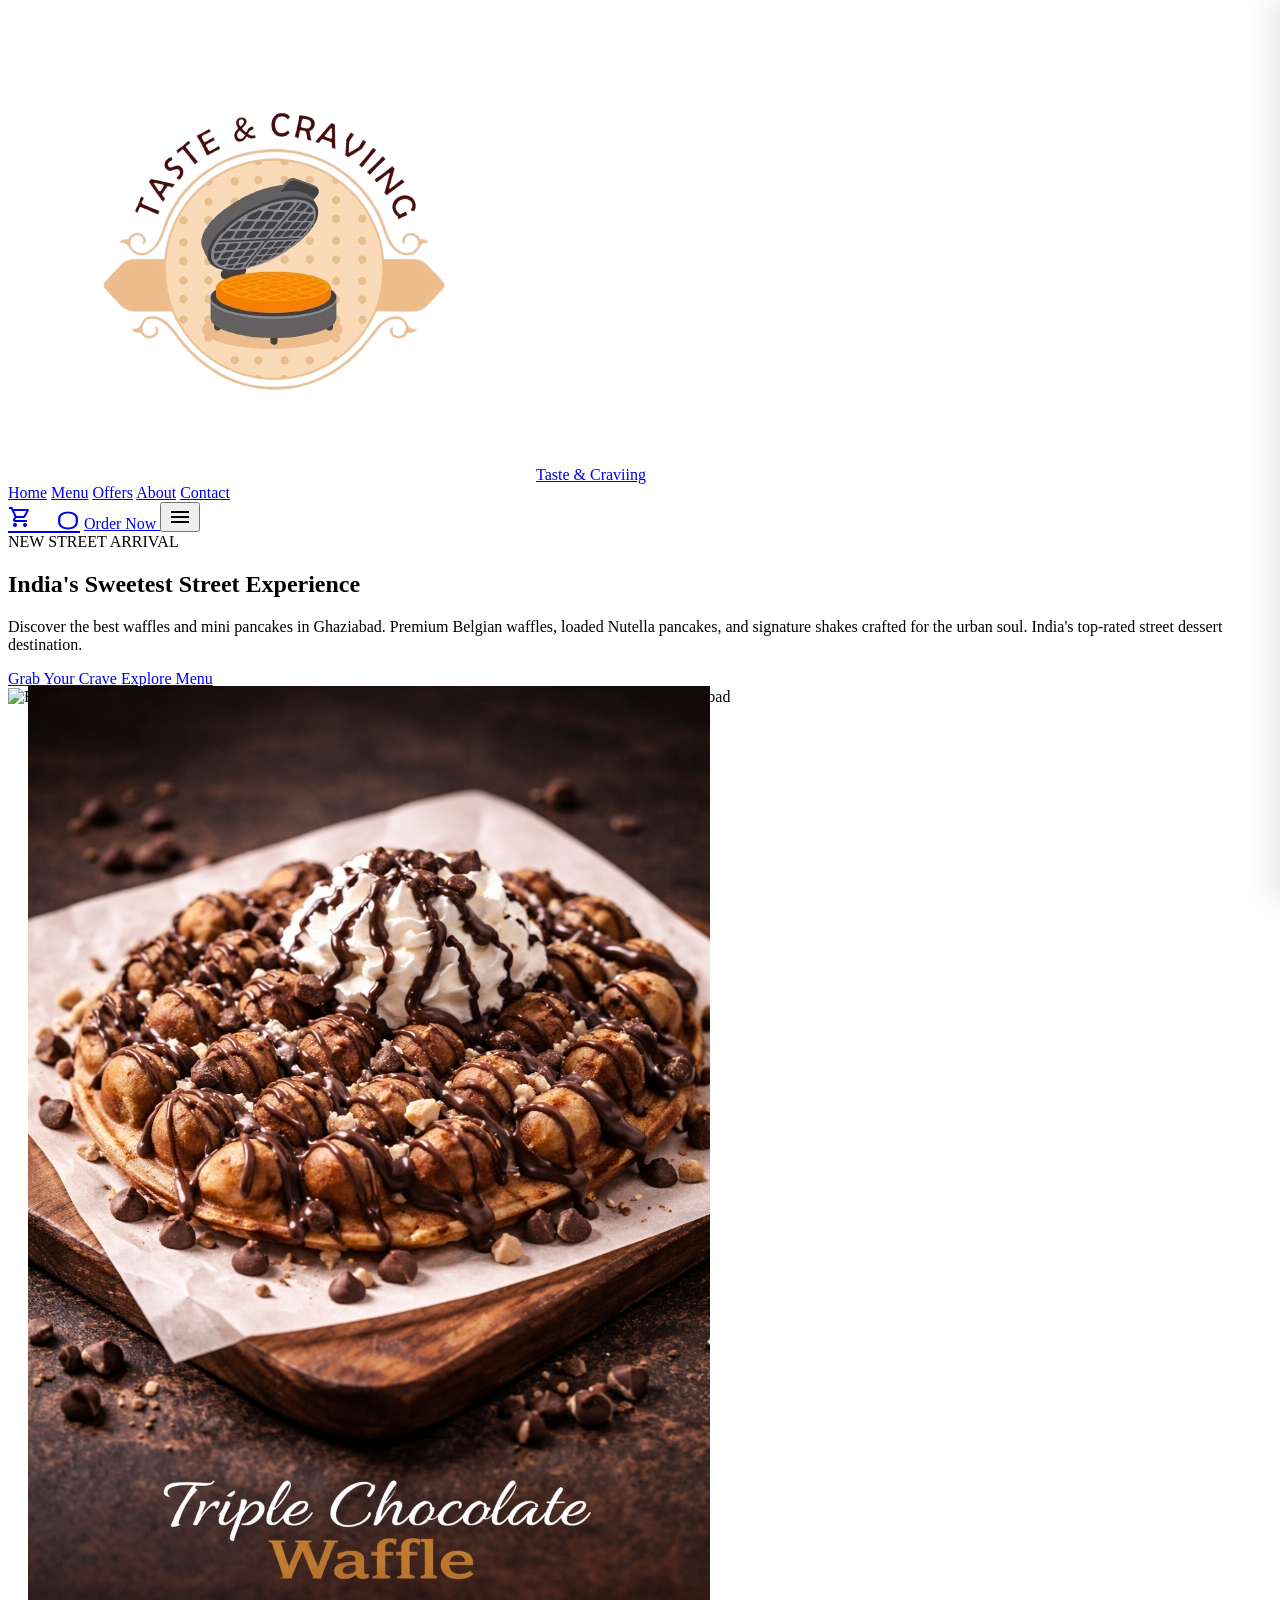
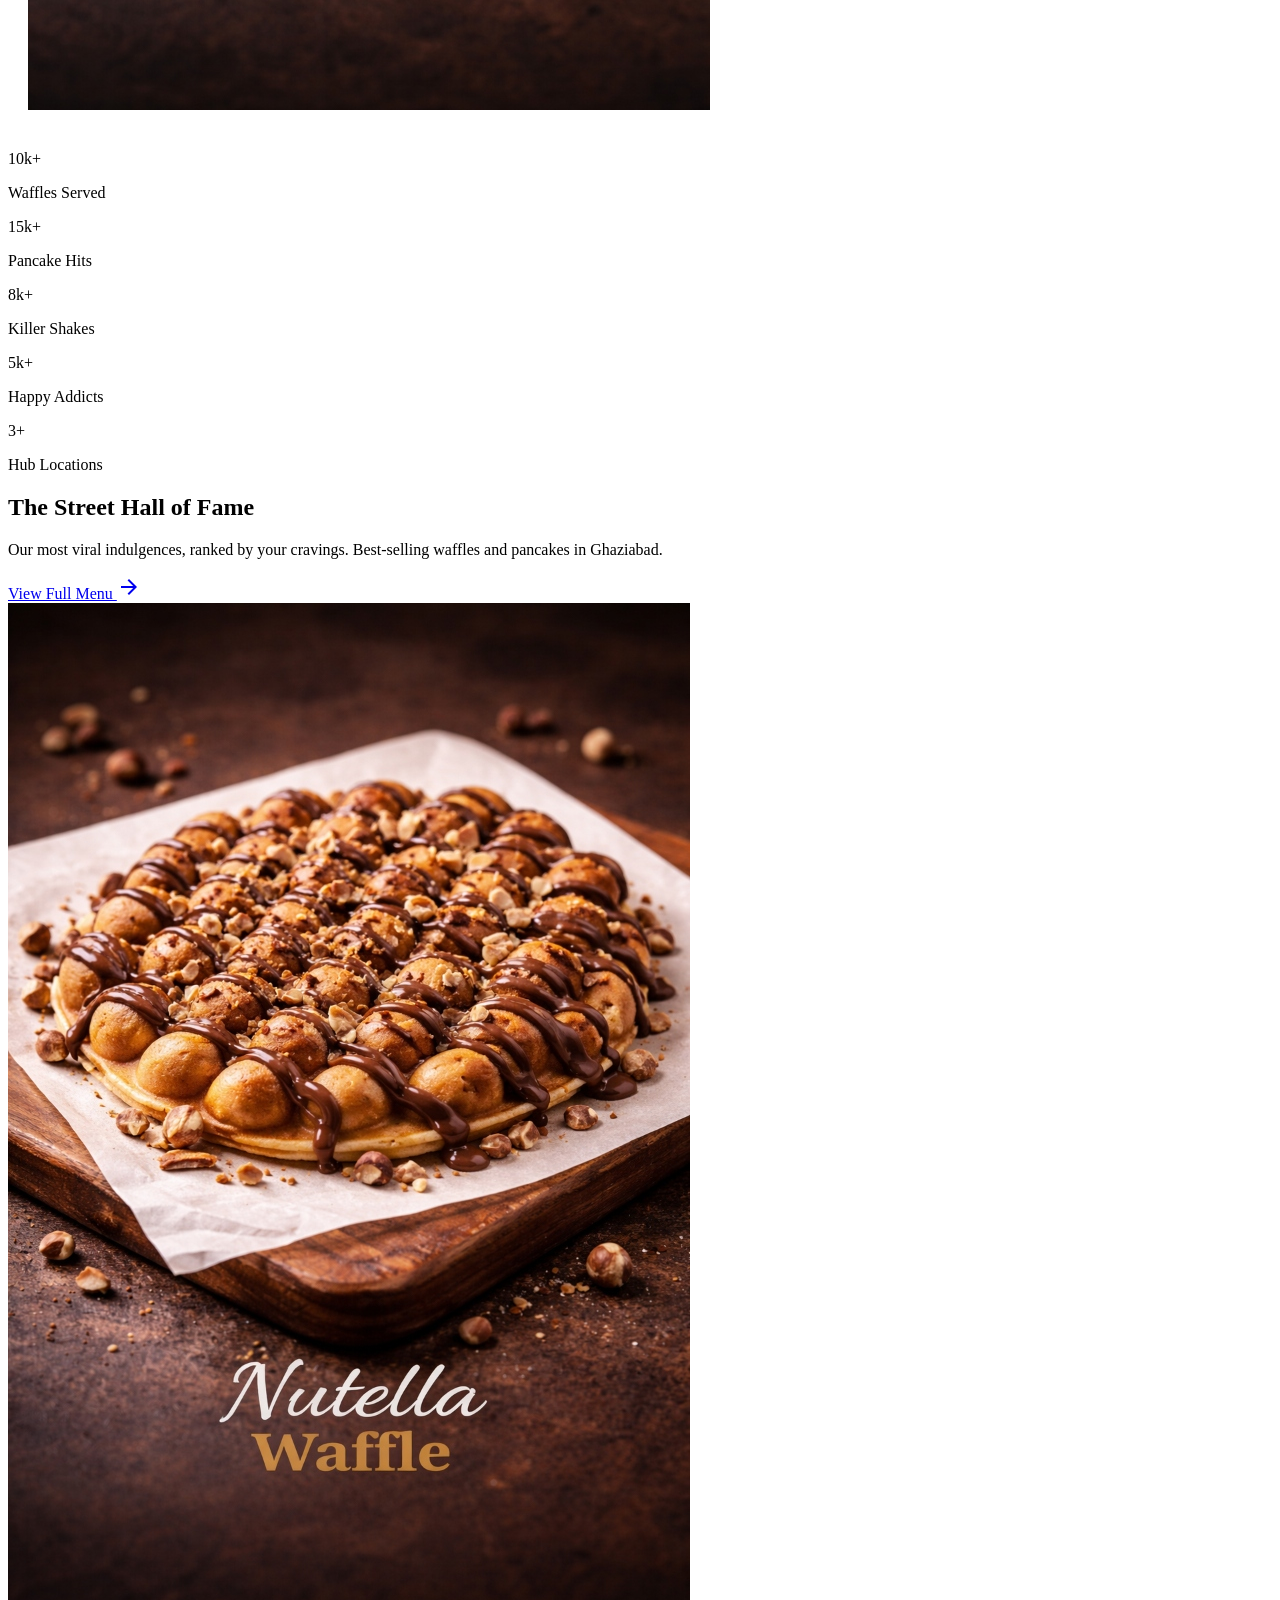
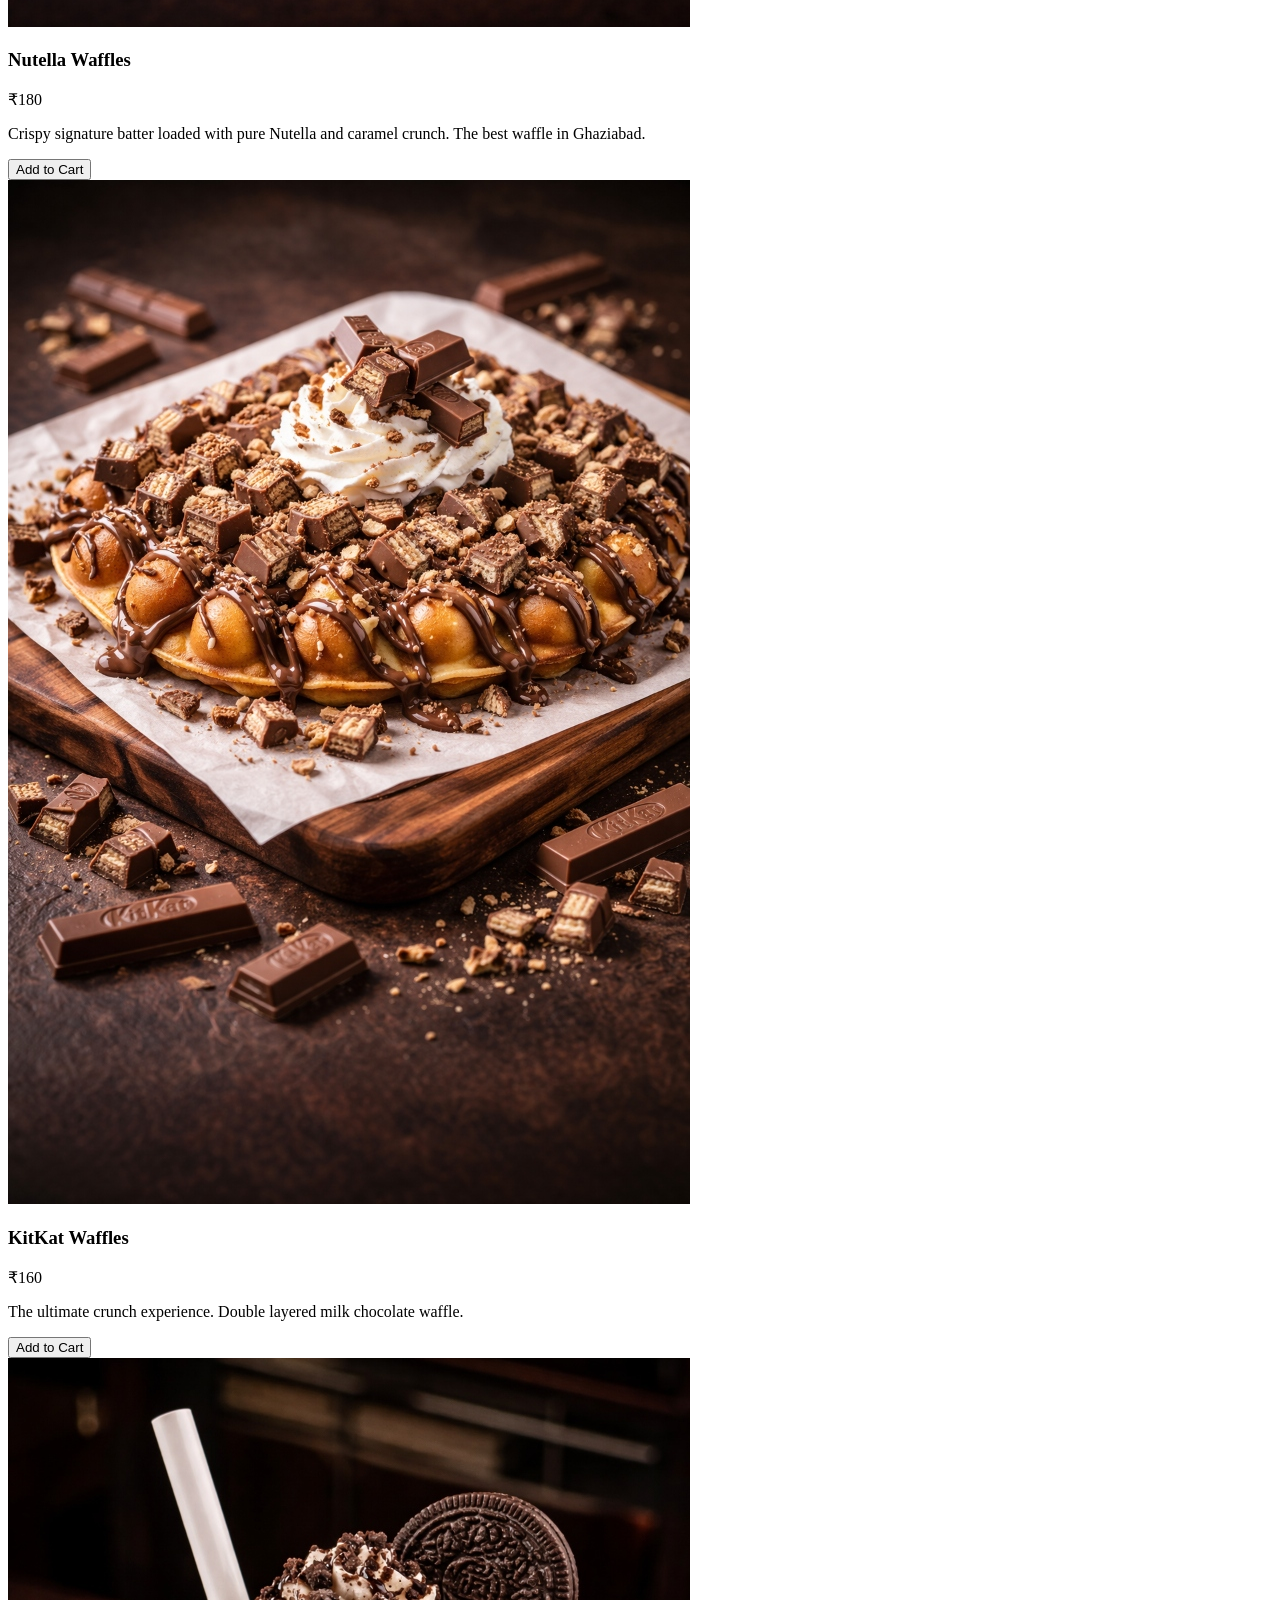
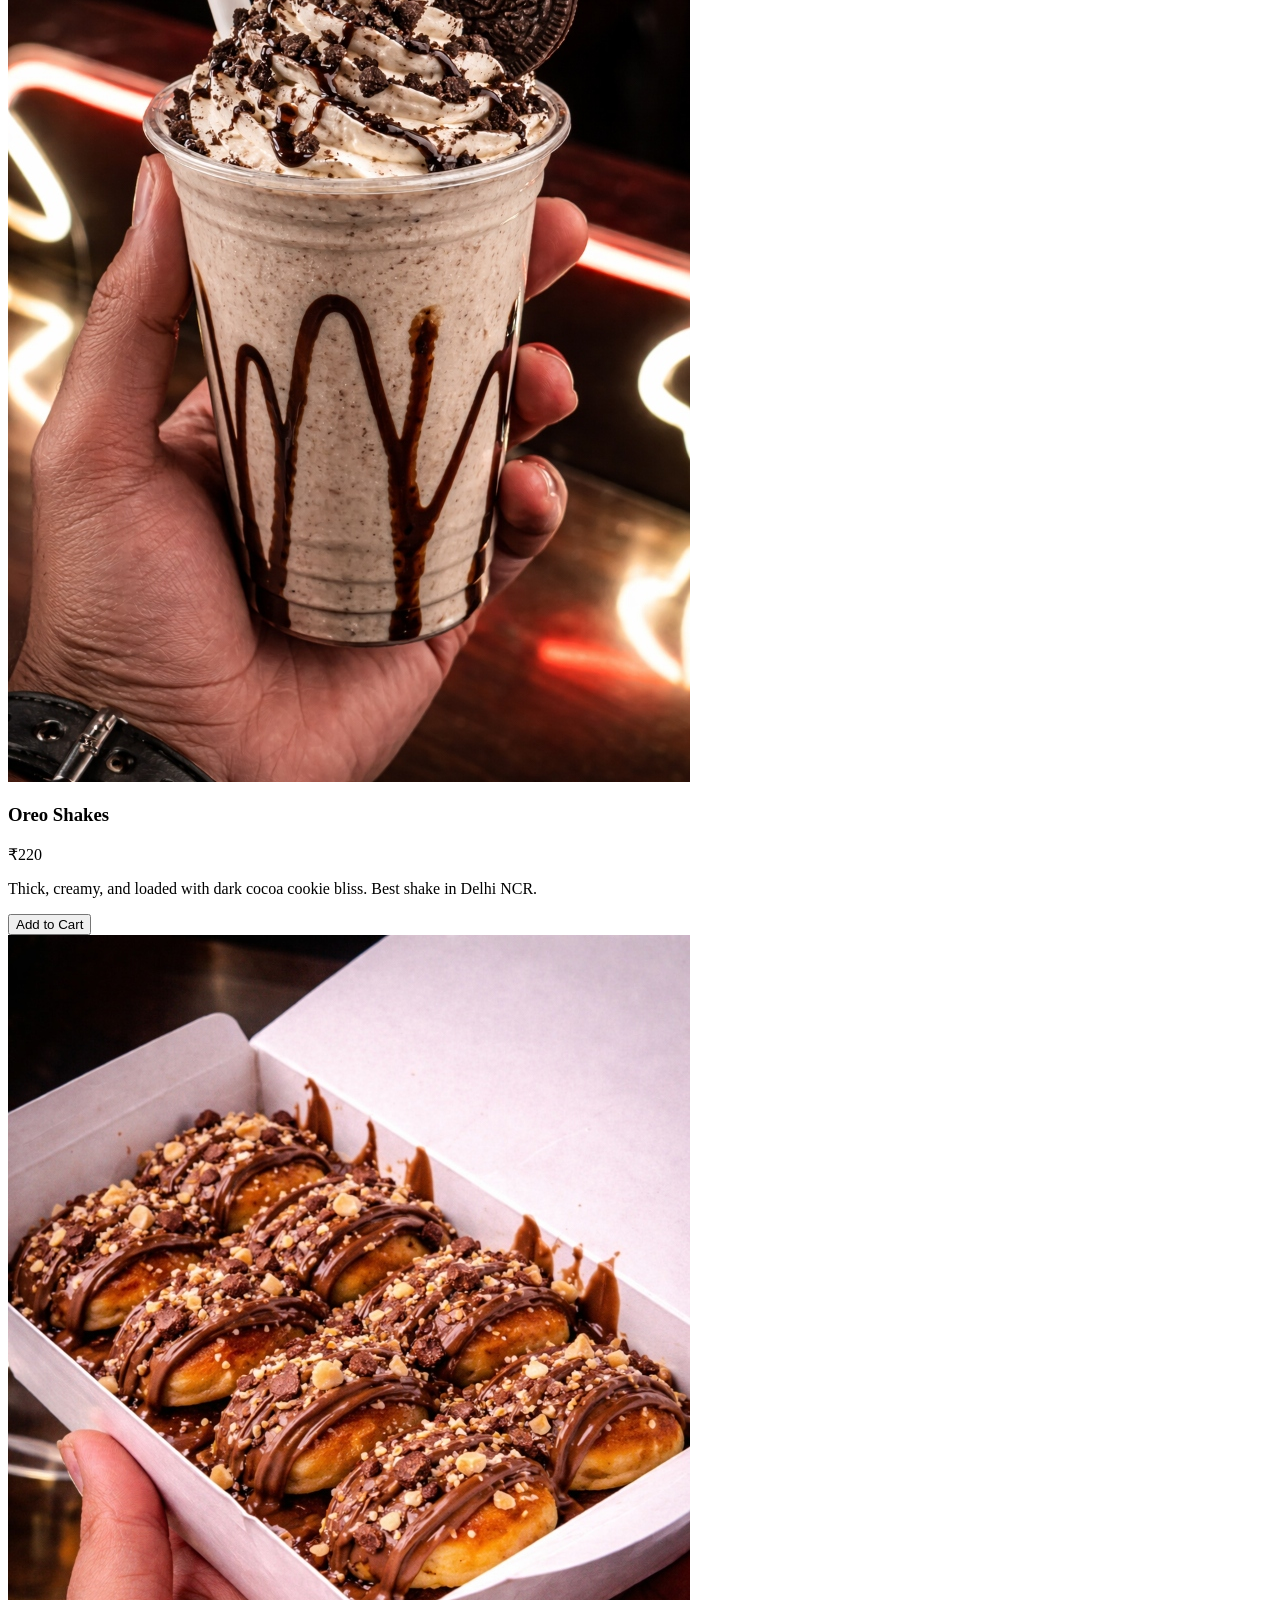
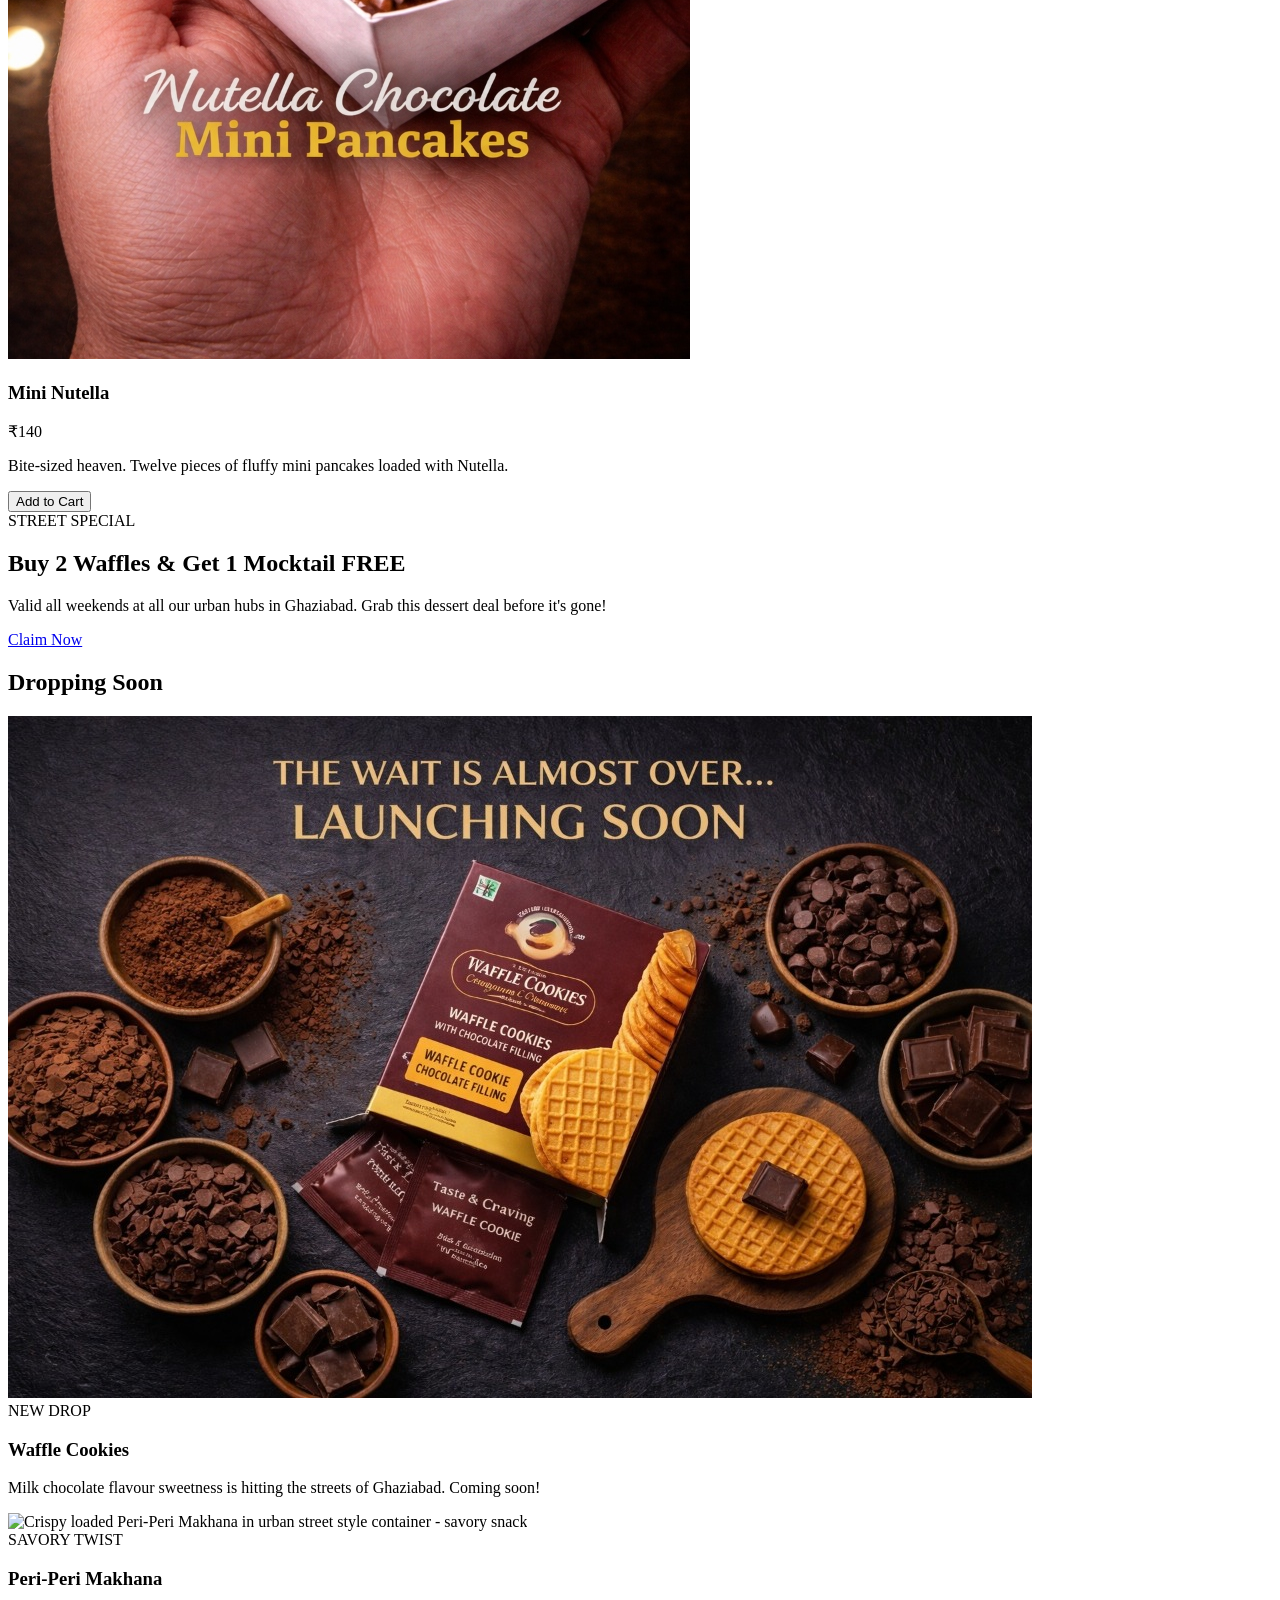
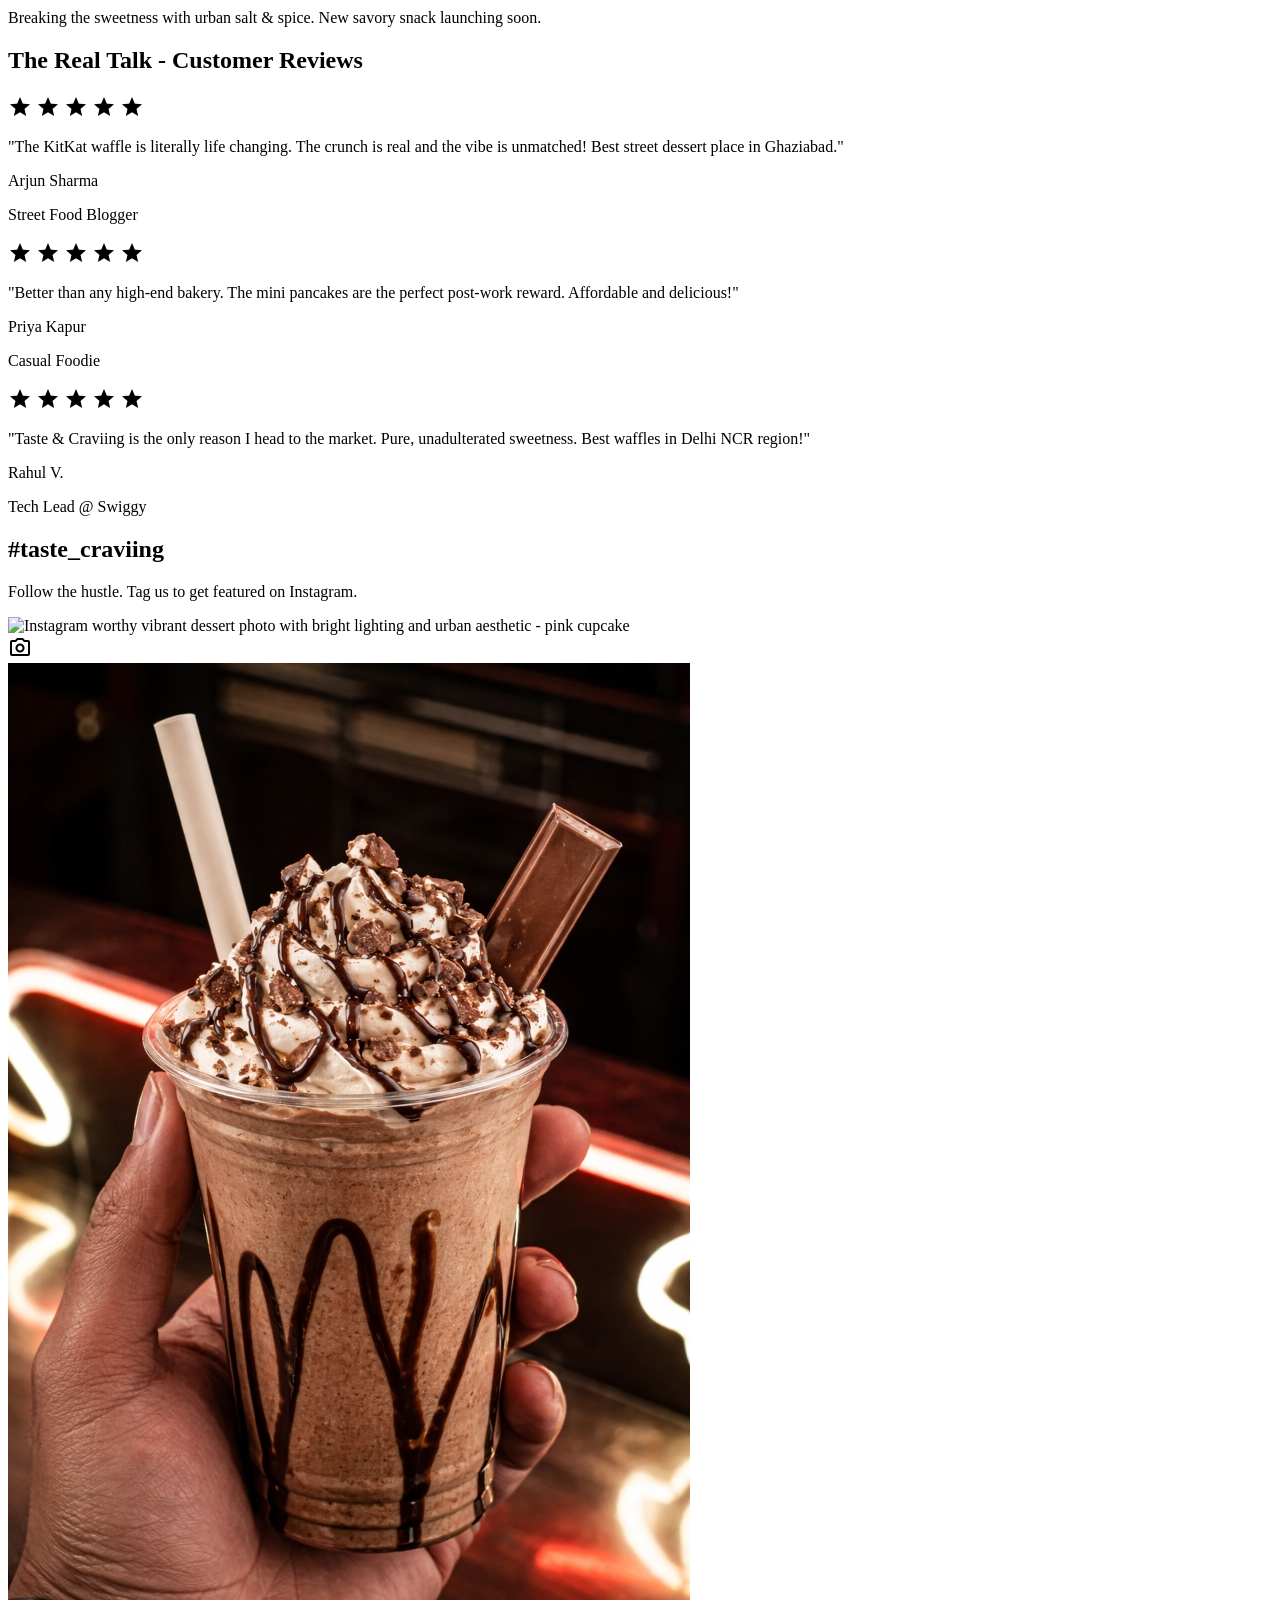
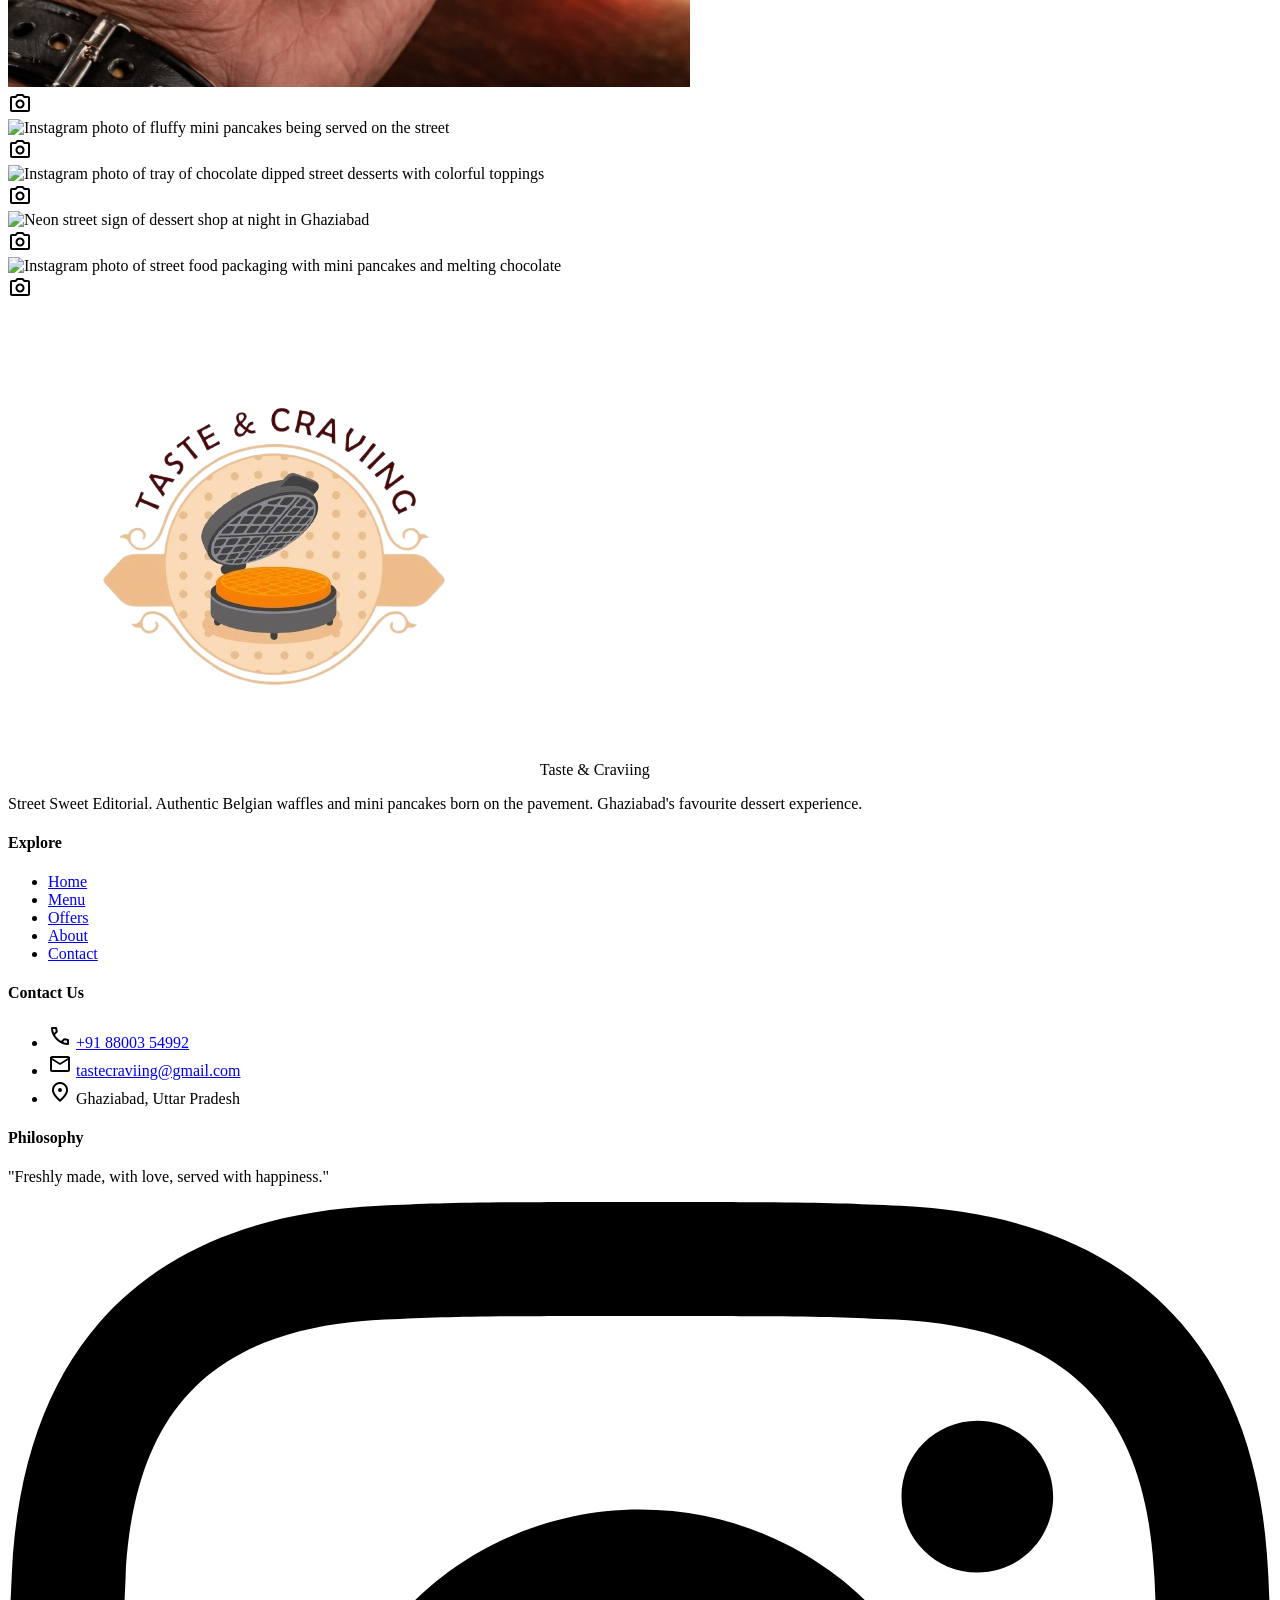
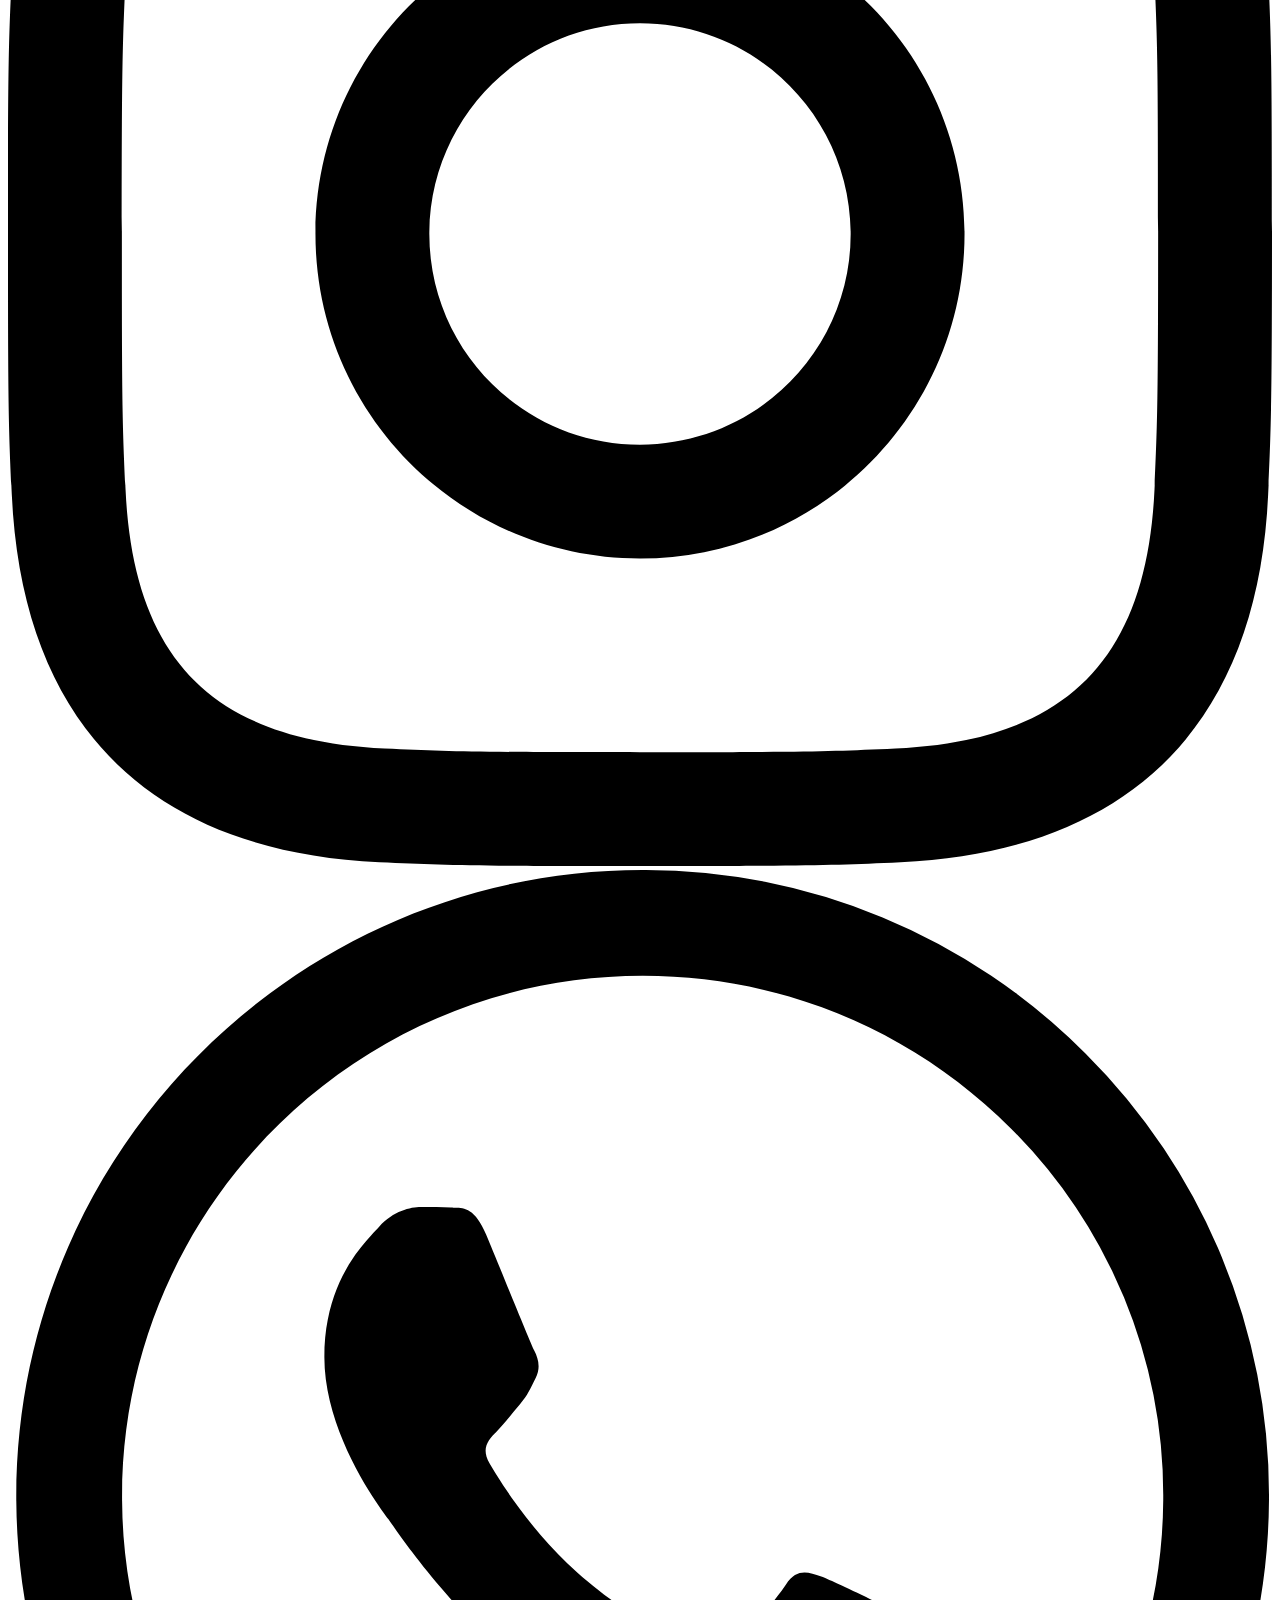
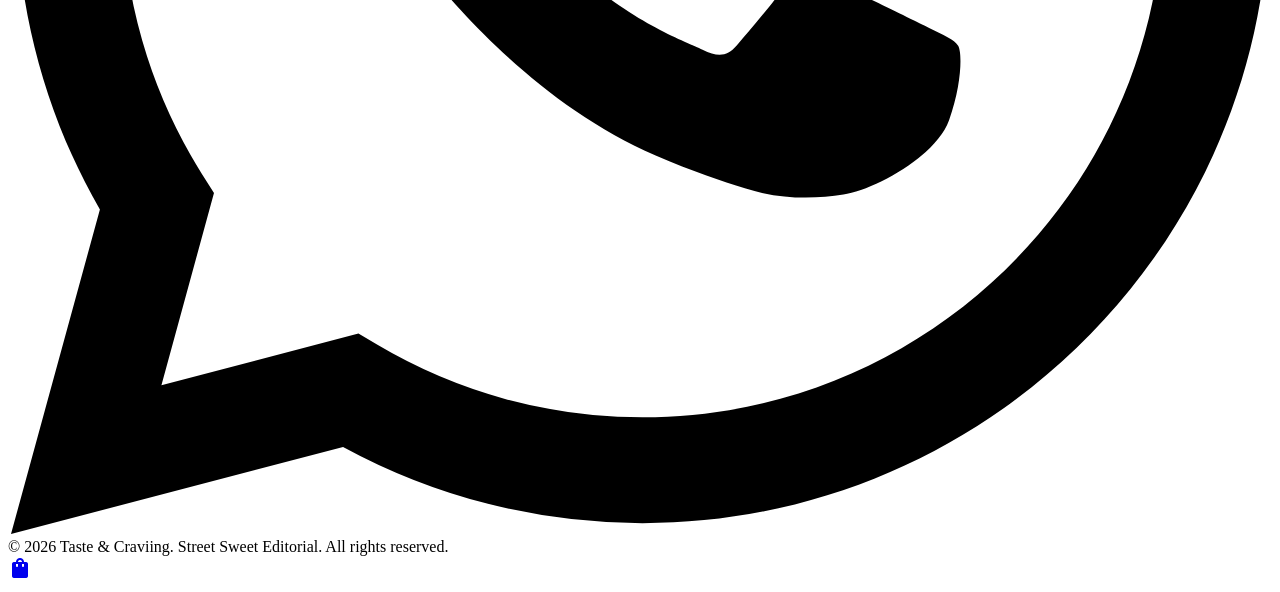
==== index.html @ c529181e "Standardize footer layout across all pages, fix branding to Taste & Craviing, and relocate social ic" ====
<!DOCTYPE html>
<html class="scroll-smooth" lang="en">

<head>
    <meta charset="utf-8" />
    <meta content="width=device-width, initial-scale=1.0" name="viewport" />

    <!-- Optimized Meta Title -->
    <title>Taste & Craviing | Best Waffles & Mini Pancakes in Ghaziabad | Street Food Desserts Delhi NCR</title>

    <!-- Search Optimized Meta Description -->
    <meta name="description"
        content="Discover India's sweetest street food experience at Taste & Craviing. Premium Belgian waffles, loaded Nutella mini pancakes, thick shakes & viral desserts in Ghaziabad. Best late-night dessert delivery near Delhi NCR. Order now!" />

    <!-- Keywords for Google Search Optimization -->
    <meta name="keywords"
        content="best waffles in ghaziabad, nutella waffles near me, mini pancakes delhi ncr, street food desserts india, belgian waffles ghaziabad, chocolate shakes near me, late night dessert delivery, affordable desserts ghaziabad, kitkat waffles, oreo shakes, trending street food india, instagram worthy desserts, best dessert place ghaziabad, waffle shop near me, pancake delivery delhi, sweet cravings ghaziabad, urban street food, dessert near me open now, tasty waffles india, food bloggers favorite ghaziabad" />

    <!-- Search Intent Meta Tags -->
    <meta name="robots" content="index, follow, max-snippet:-1, max-image-preview:large, max-video-preview:-1" />
    <meta name="googlebot" content="index, follow" />
    <meta name="google" content="notranslate" />
    <meta name="rating" content="safe for kids" />
    <meta name="language" content="English" />
    <meta name="geo.region" content="IN-UP" />
    <meta name="geo.placename" content="Ghaziabad" />
    <meta name="geo.position" content="28.7014912;77.2964352" />
    <meta name="ICBM" content="28.7014912, 77.2964352" />
    <meta name="revisit-after" content="7 days" />
    <meta name="author" content="Taste & Craviing" />
    <meta name="copyright" content="Taste & Craviing Street Sweet Editorial" />
    <meta name="distribution" content="global" />
    <meta name="category" content="Food & Dining | Restaurant | Dessert Shop | Street Food" />

    <!-- Open Graph / Facebook Optimization -->
    <meta property="og:type" content="restaurant" />
    <meta property="og:title"
        content="Taste & Craviing | India's Sweetest Street Experience | Best Waffles & Pancakes" />
    <meta property="og:description"
        content="Premium mini pancakes, Belgian waffles and loaded shakes served fresh. India's viral street dessert destination in Ghaziabad. Try our Nutella Waffles & KitKat Specials!" />
    <meta property="og:url" content="https://www.tastecraviing.com" />
    <meta property="og:site_name" content="Taste & Craviing" />
    <meta property="og:image" content="https://www.tastecraviing.com/images/og-image.jpg" />
    <meta property="og:image:width" content="1200" />
    <meta property="og:image:height" content="630" />
    <meta property="og:image:alt" content="Taste & Craviing - Best Nutella Waffles and Mini Pancakes in Ghaziabad" />
    <meta property="og:locale" content="en_IN" />
    <meta property="restaurant:menu" content="https://www.tastecraviing.com/menu.html" />
    <meta property="restaurant:price_range" content="₹" />
    <meta property="place:location:latitude" content="28.7014912" />
    <meta property="place:location:longitude" content="77.2964352" />

    <!-- Twitter / X AI Cards -->
    <meta name="twitter:card" content="summary_large_image" />
    <meta name="twitter:title" content="Taste & Craviing | Best Street Desserts in Ghaziabad 🧇" />
    <meta name="twitter:description"
        content="Viral Nutella Waffles, Mini Pancakes & Loaded Shakes. The ultimate street sweet experience in Delhi NCR!" />
    <meta name="twitter:image" content="https://www.tastecraviing.com/images/twitter-card.jpg" />
    <meta name="twitter:label1" content="Price Range" />
    <meta name="twitter:data1" content="₹140 - ₹220" />
    <meta name="twitter:label2" content="Location" />
    <meta name="twitter:data2" content="Ghaziabad, Uttar Pradesh" />

    <!-- Structured Data Schema Markup -->

    <!-- LocalBusiness / Restaurant Schema -->
    <script type="application/ld+json">
    {
      "@context": "https://schema.org",
      "@type": ["Restaurant", "CafeOrCoffeeShop", "FastFoodRestaurant"],
      "name": "Taste & Craviing",
      "alternateName": "Taste and Craviing Street Sweet Editorial",
      "description": "Premium street food dessert destination specializing in Belgian waffles, mini pancakes, and loaded shakes. Best dessert place in Ghaziabad serving viral Nutella waffles and KitKat specialties.",
      "url": "https://www.tastecraviing.com",
      "logo": "https://www.tastecraviing.com/images/logo.png",
      "image": "https://www.tastecraviing.com/images/restaurant-exterior.jpg",
      "priceRange": "₹",
      "currenciesAccepted": "INR",
      "paymentAccepted": "Cash, Credit Card, UPI, Paytm, Google Pay",
      "openingHours": ["Mo-Su 18:30-23:00"],
      "telephone": "+91-88003-54992",
      "email": "tastecraviing@gmail.com",
      "address": {
        "@type": "PostalAddress",
        "streetAddress": "Near Muskan Burger, Sector 11, Sector 18, Kavi Nagar",
        "addressLocality": "Ghaziabad",
        "addressRegion": "Uttar Pradesh",
        "postalCode": "201002",
        "addressCountry": "IN"
      },
      "geo": {
        "@type": "GeoCoordinates",
        "latitude": 28.7014912,
        "longitude": 77.2964352
      },
      "servesCuisine": ["Desserts", "Belgian Waffles", "Mini Pancakes", "Milkshakes", "Street Food", "Fast Food"],
      "menu": "https://www.tastecraviing.com/menu.html",
      "acceptsReservations": "false",
      "aggregateRating": {
        "@type": "AggregateRating",
        "ratingValue": "4.8",
        "reviewCount": "5000",
        "bestRating": "5",
        "worstRating": "1"
      },
      "potentialAction": {
        "@type": "OrderAction",
        "target": {
          "@type": "EntryPoint",
          "urlTemplate": "https://www.tastecraviing.com/menu.html",
          "actionPlatform": [
            "http://schema.org/DesktopWebPlatform",
            "http://schema.org/MobileWebPlatform"
          ]
        },
        "deliveryMethod": ["http://schema.org/OnSitePickup", "http://schema.org/DeliveryModePickup"],
        "priceSpecification": {
          "@type": "PriceSpecification",
          "price": "140",
          "priceCurrency": "INR"
        }
      },
      "sameAs": [
        "https://www.instagram.com/taste_craviing",
        "https://maps.app.goo.gl/7kHNZPbqxKmMSDux5"
      ],
      "department": [
        {
          "@type": "FoodEstablishment",
          "name": "Waffle Station",
          "servesCuisine": "Belgian Waffles"
        },
        {
          "@type": "FoodEstablishment", 
          "name": "Pancake Hub",
          "servesCuisine": "Mini Pancakes"
        }
      ]
    }
    </script>

    <!-- Menu Items Schema -->
    <script type="application/ld+json">
    {
      "@context": "https://schema.org",
      "@type": "ItemList",
      "itemListElement": [
        {
          "@type": "ListItem",
          "position": 1,
          "item": {
            "@type": "Product",
            "name": "Nutella Waffles",
            "description": "Crispy signature batter loaded with pure Nutella and caramel crunch. Bestseller dessert in Ghaziabad.",
            "image": "https://www.tastecraving.com/images/nutella_waffle.jpg",
            "offers": {
              "@type": "Offer",
              "price": "180",
              "priceCurrency": "INR",
              "availability": "https://schema.org/InStock",
              "itemCondition": "https://schema.org/NewCondition",
              "priceValidUntil": "2026-12-31"
            },
            "aggregateRating": {
              "@type": "AggregateRating",
              "ratingValue": "4.9",
              "reviewCount": "1200"
            },
            "brand": {
              "@type": "Brand",
              "name": "Taste & Craviing"
            },
            "category": "Desserts > Waffles > Chocolate Waffles",
            "keywords": "nutella waffles, chocolate waffles, best waffles ghaziabad, dessert near me"
          }
        },
        {
          "@type": "ListItem",
          "position": 2,
          "item": {
            "@type": "Product",
            "name": "KitKat Waffles",
            "description": "The ultimate crunch experience with double layered milk chocolate and KitKat pieces.",
            "image": "https://www.tastecraving.com/images/kitkat_waffle.jpg",
            "offers": {
              "@type": "Offer",
              "price": "160",
              "priceCurrency": "INR",
              "availability": "https://schema.org/InStock"
            },
            "aggregateRating": {
              "@type": "AggregateRating",
              "ratingValue": "4.8",
              "reviewCount": "950"
            },
            "category": "Desserts > Waffles > Candy Waffles",
            "keywords": "kitkat waffles, crunchy waffles, chocolate dessert, kids favorite"
          }
        },
        {
          "@type": "ListItem",
          "position": 3,
          "item": {
            "@type": "Product",
            "name": "Oreo Shakes",
            "description": "Thick, creamy, and loaded with dark cocoa cookie bliss. Premium milkshake.",
            "image": "https://www.tastecraving.com/images/oreo_shake.jpg",
            "offers": {
              "@type": "Offer",
              "price": "220",
              "priceCurrency": "INR",
              "availability": "https://schema.org/InStock"
            },
            "category": "Beverages > Milkshakes > Cookie Shakes",
            "keywords": "oreo shake, thick shake, best shakes ghaziabad, cookie milkshake"
          }
        },
        {
          "@type": "ListItem",
          "position": 4,
          "item": {
            "@type": "Product",
            "name": "Mini Nutella Pancakes",
            "description": "Bite-sized heaven. Twelve pieces of fluffy joy loaded with Nutella.",
            "image": "https://www.tastecraving.com/images/nutella_chocolate_pancake.jpg",
            "offers": {
              "@type": "Offer",
              "price": "140",
              "priceCurrency": "INR",
              "availability": "https://schema.org/InStock"
            },
            "category": "Desserts > Pancakes > Mini Pancakes",
            "keywords": "mini pancakes, nutella pancakes, small bites, trending dessert"
          }
        }
      ]
    }
    </script>

    <!-- Reviews Schema -->
    <script type="application/ld+json">
    {
      "@context": "https://schema.org",
      "@type": "Review",
      "itemReviewed": {
        "@type": "Restaurant",
        "name": "Taste & Craviing",
        "image": "https://www.tastecraving.com/images/logo.png"
      },
      "reviewRating": {
        "@type": "Rating",
        "ratingValue": "5",
        "bestRating": "5"
      },
      "author": {
        "@type": "Person",
        "name": "Arjun Sharma",
        "jobTitle": "Street Food Blogger"
      },
      "reviewBody": "The KitKat waffle is literally life changing. The crunch is real and the vibe is unmatched! Best street dessert in Ghaziabad.",
      "publisher": {
        "@type": "Organization",
        "name": "Taste & Craviing Reviews"
      }
    }
    </script>

    <!-- Offer / Promotion Schema -->
    <script type="application/ld+json">
    {
      "@context": "https://schema.org",
      "@type": "Offer",
      "name": "Buy 2 Waffles & Get 1 Mocktail Free",
      "description": "Weekend special offer at Taste & Craviing. Buy 2 waffles and get 1 mocktail absolutely free at all urban hubs.",
      "url": "https://www.tastecraving.com/offers.html",
      "price": "0",
      "priceCurrency": "INR",
      "availability": "https://schema.org/InStock",
      "validFrom": "2026-01-01",
      "validThrough": "2026-12-31",
      "category": "Weekend Special",
      "seller": {
        "@type": "Restaurant",
        "name": "Taste & Craviing"
      },
      "areaServed": {
        "@type": "City",
        "name": "Ghaziabad"
      },
      "eligibleRegion": {
        "@type": "State",
        "name": "Uttar Pradesh"
      }
    }
    </script>

    <!-- Breadcrumb Schema -->
    <script type="application/ld+json">
    {
      "@context": "https://schema.org",
      "@type": "BreadcrumbList",
      "itemListElement": [
        {
          "@type": "ListItem",
          "position": 1,
          "name": "Home",
          "item": "https://www.tastecraving.com/index.html"
        },
        {
          "@type": "ListItem",
          "position": 2,
          "name": "Menu",
          "item": "https://www.tastecraving.com/menu.html"
        },
        {
          "@type": "ListItem",
          "position": 3,
          "name": "Offers",
          "item": "https://www.tastecraving.com/offers.html"
        }
      ]
    }
    </script>

    <!-- Website Schema -->
    <script type="application/ld+json">
    {
      "@context": "https://schema.org",
      "@type": "WebSite",
      "name": "Taste & Craviing",
      "alternateName": "Taste and Craviing India",
      "url": "https://www.tastecraving.com",
      "potentialAction": {
        "@type": "SearchAction",
        "target": {
          "@type": "EntryPoint",
          "urlTemplate": "https://www.tastecraving.com/menu.html?q={search_term_string}"
        },
        "query-input": "required name=search_term_string"
      },
      "about": {
        "@type": "Restaurant",
        "name": "Taste & Craviing Street Food Desserts"
      },
      "keywords": "waffles, pancakes, shakes, street food, desserts, ghaziabad, delhi ncr, india"
    }
    </script>

    <!-- Organization Schema -->
    <script type="application/ld+json">
    {
      "@context": "https://schema.org",
      "@type": "Organization",
      "name": "Taste & Craviing",
      "alternateName": "Taste & Craviing Street Sweet Editorial",
      "url": "https://www.tastecraving.com",
      "logo": "https://www.tastecraving.com/images/logo.png",
      "foundingDate": "2023",
      "founders": [
        {
          "@type": "Person",
          "name": "Taste & Craviing Team"
        }
      ],
      "address": {
        "@type": "PostalAddress",
        "addressLocality": "Ghaziabad",
        "addressRegion": "UP",
        "addressCountry": "IN"
      },
      "contactPoint": {
        "@type": "ContactPoint",
        "telephone": "+91-88003-54992",
        "contactType": "Customer Service",
        "availableLanguage": ["English", "Hindi"]
      },
      "sameAs": [
        "https://www.instagram.com/taste_craviing",
        "https://www.facebook.com/tastecraving"
      ]
    }
    </script>

    <!-- FAQ Schema for Voice Search -->
    <script type="application/ld+json">
    {
      "@context": "https://schema.org",
      "@type": "FAQPage",
      "mainEntity": [
        {
          "@type": "Question",
          "name": "What is the best waffle place in Ghaziabad?",
          "acceptedAnswer": {
            "@type": "Answer",
            "text": "Taste & Craviing is rated as the best waffle place in Ghaziabad, serving premium Belgian waffles with Nutella, KitKat, and caramel toppings. Located in the heart of the city, we offer authentic street-style desserts with over 10,000 waffles served."
          }
        },
        {
          "@type": "Question",
          "name": "Does Taste & Craviing offer home delivery?",
          "acceptedAnswer": {
            "@type": "Answer",
            "text": "Yes, Taste & Craviing offers quick delivery across Ghaziabad and nearby Delhi NCR areas. You can order online through our website or visit our urban hub locations for pickup. We deliver hot and fresh waffles, mini pancakes, and shakes right to your doorstep."
          }
        },
        {
          "@type": "Question",
          "name": "What are the prices at Taste & Craviing?",
          "acceptedAnswer": {
            "@type": "Answer",
            "text": "Our desserts are affordably priced between ₹140 to ₹220. Mini Nutella Pancakes start at ₹140, KitKat Waffles at ₹160, Nutella Waffles at ₹180, and Oreo Shakes at ₹220. We also offer combo deals like Buy 2 Waffles Get 1 Mocktail Free on weekends."
          }
        },
        {
          "@type": "Question",
          "name": "Where is Taste & Craviing located?",
          "acceptedAnswer": {
            "@type": "Answer",
            "text": "Taste & Craviing is located in Ghaziabad, Uttar Pradesh. We have multiple hub locations across the city serving the best street-style desserts including waffles, mini pancakes, and loaded shakes near Delhi NCR."
          }
        }
      ]
    }
    </script>

    <!-- Preconnect for Performance -->
    <link rel="preconnect" href="https://fonts.googleapis.com" />
    <link rel="preconnect" href="https://fonts.gstatic.com" crossorigin />
    <link rel="preconnect" href="https://cdn.tailwindcss.com" />

    <!-- Canonical URL -->
    <link rel="canonical" href="https://www.tastecraving.com/index.html" />

    <!-- Alternate Languages -->
    <link rel="alternate" hreflang="en-in" href="https://www.tastecraving.com/index.html" />
    <link rel="alternate" hreflang="x-default" href="https://www.tastecraving.com/index.html" />

    <!-- DNS Prefetch -->
    <link rel="dns-prefetch" href="https://lh3.googleusercontent.com" />

    <script src="https://cdn.tailwindcss.com?plugins=forms,container-queries"></script>
    <script src="js/tailwind-config.js"></script>
    <link
        href="https://fonts.googleapis.com/css2?family=Noto+Serif:wght@400;700;900&family=Plus+Jakarta+Sans:wght@400;500;600;700;800&display=swap"
        rel="stylesheet" />
    <link href="https://fonts.googleapis.com/css2?family=Material+Symbols+Outlined:wght,FILL@100..700,0..1&display=swap"
        rel="stylesheet" />
    <link rel="stylesheet" href="css/main.css" />

    <!-- Apple Touch Icon -->
    <link rel="apple-touch-icon" sizes="180x180" href="/apple-touch-icon.png" />
    <link rel="icon" type="image/png" sizes="32x32" href="/favicon-32x32.png" />
    <link rel="icon" type="image/png" sizes="16x16" href="/favicon-16x16.png" />
    <link rel="manifest" href="/site.webmanifest" />

    <!-- Theme Color for Mobile -->
    <meta name="theme-color" content="#C71585" />
    <meta name="msapplication-TileColor" content="#C71585" />
</head>

<body class="bg-surface text-on-surface font-body selection:bg-primary-fixed selection:text-on-primary-fixed">

    <!-- Mobile Nav Overlay -->
    <div id="mobile-nav-overlay"></div>

    <!-- Mobile Nav Drawer -->
    <div id="mobile-nav" role="navigation" aria-label="Mobile navigation">
        <div class="flex items-center justify-between mb-4">
            <div class="flex items-center gap-3"><img src="images/logo.png" alt="Taste & Craviing Logo"
                    class="h-16 md:h-20 w-auto object-contain scale-[1.1]" /><span
                    class="font-headline font-black text-xl text-primary italic pt-1">Taste & Craviing</span></div>
            <button id="mobile-nav-close"
                onclick="document.getElementById('mobile-nav').classList.remove('open'); document.getElementById('mobile-nav-overlay').classList.remove('open'); document.body.style.overflow='';"
                class="material-symbols-outlined text-on-surface-variant"
                aria-label="Close navigation menu">close</button>
        </div>
        <a href="index.html" class="nav-link active">Home</a>
        <a href="menu.html" class="nav-link">Menu</a>
        <a href="offers.html" class="nav-link">Offers</a>
        <a href="about.html" class="nav-link">About</a>
        <a href="contact.html" class="nav-link">Contact</a>
        <a href="menu.html"
            class="mt-4 bg-gradient-to-br from-primary to-primary-container text-on-primary font-bold px-6 py-3 rounded-full text-center text-sm">Order
            Now</a>
    </div>

    <!-- Top Navigation -->
    <header class="bg-surface/80 dark:bg-surface-dim/80 backdrop-blur-md sticky top-0 z-50 shadow-sm dark:shadow-none">
        <nav class="flex justify-between items-center w-full px-4 md:px-6 py-4 max-w-7xl mx-auto" role="navigation"
            aria-label="Main navigation">
            <a href="index.html"
                class="flex items-center hover:scale-105 transition-transform duration-300 gap-3 md:gap-4"><img
                    src="images/logo.png" alt="Taste & Craviing Logo - Best Waffles in Ghaziabad"
                    class="h-20 md:h-28 w-auto drop-shadow-sm object-contain scale-[1.1]" /><span
                    class="font-headline italic tracking-tighter text-2xl md:text-3xl font-black text-primary pt-1">Taste
                    & Craviing</span></a>
            <div class="hidden md:flex items-center gap-8">
                <a class="text-primary dark:text-primary-container border-b-2 border-primary font-bold pb-1 transition-all duration-300"
                    href="index.html" aria-current="page">Home</a>
                <a class="text-tertiary dark:text-tertiary-fixed font-medium hover:text-primary transition-all duration-300"
                    href="menu.html">Menu</a>
                <a class="text-tertiary dark:text-tertiary-fixed font-medium hover:text-primary transition-all duration-300"
                    href="offers.html">Offers</a>
                <a class="text-tertiary dark:text-tertiary-fixed font-medium hover:text-primary transition-all duration-300"
                    href="about.html">About</a>
                <a class="text-tertiary dark:text-tertiary-fixed font-medium hover:text-primary transition-all duration-300"
                    href="contact.html">Contact</a>
            </div>
            <div class="flex items-center gap-3 md:gap-4">
                <a href="cart.html" aria-label="View shopping cart"
                    class="relative material-symbols-outlined text-on-surface-variant hover:text-primary transition-transform active:scale-90">
                    shopping_cart
                    <span
                        class="cart-badge absolute -top-1 -right-1 bg-primary text-on-primary text-[10px] font-black w-3.5 h-3.5 flex items-center justify-center hidden">0</span>
                </a>
                <a href="menu.html"
                    class="hidden md:inline-block bg-gradient-to-br from-primary to-primary-container text-on-primary font-bold px-6 py-2 rounded-full scale-95 active:scale-90 transition-transform shadow-md">
                    Order Now
                </a>
                <!-- Hamburger (mobile only) -->
                <button type="button" id="hamburger-btn" aria-label="Open navigation menu" aria-expanded="false"
                    class="md:hidden material-symbols-outlined text-on-surface hover:text-primary transition-colors">
                    menu
                </button>
            </div>
        </nav>
    </header>

    <main>
        <!-- Hero Section: The Street Pulse -->
        <section class="relative overflow-hidden pt-12 pb-24 md:pt-20 md:pb-32 px-6" aria-labelledby="hero-heading">
            <div class="max-w-7xl mx-auto grid grid-cols-1 md:grid-cols-2 gap-12 items-center">
                <div class="relative z-10 order-2 md:order-1">
                    <span
                        class="inline-block px-4 py-1 rounded-full bg-tertiary-fixed text-on-tertiary-fixed text-label-md font-bold mb-6">NEW
                        STREET ARRIVAL</span>
                    <h1 id="hero-heading"
                        class="font-headline text-5xl md:text-8xl font-black text-on-surface leading-[1.1] md:leading-[0.9] tracking-tighter mb-8">
                        India's <span class="text-primary italic">Sweetest</span> Street Experience</h1>
                    <p class="text-body-lg text-on-surface-variant max-w-md mb-10 leading-relaxed">
                        Discover the best waffles and mini pancakes in Ghaziabad. Premium Belgian waffles, loaded
                        Nutella pancakes, and signature shakes crafted for the urban soul. India's top-rated street
                        dessert destination.
                    </p>
                    <div class="flex flex-wrap gap-4">
                        <a href="menu.html"
                            class="bg-gradient-to-br from-primary to-primary-container text-on-primary px-8 py-4 rounded-full font-bold text-lg shadow-xl shadow-primary/20 hover:scale-105 transition-transform"
                            aria-label="Order waffles and pancakes online">
                            Grab Your Crave
                        </a>
                        <a href="menu.html"
                            class="px-8 py-4 rounded-full border-2 border-outline-variant font-bold text-on-surface hover:bg-surface-container-low transition-colors"
                            aria-label="View full dessert menu">
                            Explore Menu
                        </a>
                    </div>
                </div>
                <div class="relative order-1 md:order-2">
                    <div class="relative w-full aspect-square">
                        <!-- Abstract Shapes -->
                        <div class="absolute inset-0 bg-primary-container/10 rounded-full blur-3xl -z-10 animate-pulse">
                        </div>
                        <div
                            class="absolute top-1/2 left-1/2 -translate-x-1/2 -translate-y-1/2 w-[110%] h-[110%] border-2 border-dashed border-primary/20 rounded-full animate-spin-slow">
                        </div>
                        <!-- Hero Images with Overlap -->
                        <div
                            class="absolute top-0 right-0 w-3/4 h-3/4 rounded-xl overflow-hidden shadow-2xl z-20 float-anim">
                            <img class="w-full h-full object-cover"
                                alt="Freshly made mini pancakes drizzled with rich dark chocolate and powdered sugar - best dessert in Ghaziabad"
                                src="https://lh3.googleusercontent.com/aida-public/[base64]"
                                loading="eager" />
                        </div>
                        <div
                            class="absolute bottom-0 left-0 w-2/3 h-2/3 rounded-xl overflow-hidden shadow-2xl z-30 offset-image">
                            <img class="w-full h-full object-cover object-[center_10%]"
                                alt="Crispy Belgian waffle topped with fresh whipped cream and chocolate drizzle - Taste & Craviing specialty"
                                src="images/triple_chocolate_waffle.jpg" loading="lazy" />
                        </div>
                    </div>
                </div>
            </div>
        </section>

        <!-- Stats Section -->
        <section class="bg-surface-container-low py-16 px-6" aria-label="Restaurant statistics and achievements">
            <div class="max-w-7xl mx-auto flex flex-wrap justify-center md:justify-between gap-12">
                <div class="text-center group">
                    <p
                        class="text-5xl font-black font-headline text-primary mb-2 group-hover:scale-110 transition-transform">
                        10k+</p>
                    <p class="text-label-md font-bold text-tertiary uppercase tracking-widest">Waffles Served</p>
                </div>
                <div class="text-center group">
                    <p
                        class="text-5xl font-black font-headline text-primary mb-2 group-hover:scale-110 transition-transform">
                        15k+</p>
                    <p class="text-label-md font-bold text-tertiary uppercase tracking-widest">Pancake Hits</p>
                </div>
                <div class="text-center group">
                    <p
                        class="text-5xl font-black font-headline text-primary mb-2 group-hover:scale-110 transition-transform">
                        8k+</p>
                    <p class="text-label-md font-bold text-tertiary uppercase tracking-widest">Killer Shakes</p>
                </div>
                <div class="text-center group">
                    <p
                        class="text-5xl font-black font-headline text-primary mb-2 group-hover:scale-110 transition-transform">
                        5k+</p>
                    <p class="text-label-md font-bold text-tertiary uppercase tracking-widest">Happy Addicts</p>
                </div>
                <div class="text-center group">
                    <p
                        class="text-5xl font-black font-headline text-primary mb-2 group-hover:scale-110 transition-transform">
                        3+</p>
                    <p class="text-label-md font-bold text-tertiary uppercase tracking-widest">Hub Locations</p>
                </div>
            </div>
        </section>

        <!-- Featured Menu: Bento-style Grid -->
        <section class="py-24 px-6 bg-surface" aria-labelledby="menu-heading">
            <div class="max-w-7xl mx-auto">
                <div class="flex flex-col md:flex-row justify-between items-end mb-16 gap-6">
                    <div>
                        <h2 id="menu-heading" class="font-headline text-5xl font-black text-on-surface mb-4">The Street
                            Hall of Fame</h2>
                        <p class="text-body-lg text-on-surface-variant">Our most viral indulgences, ranked by your
                            cravings. Best-selling waffles and pancakes in Ghaziabad.</p>
                    </div>
                    <a href="menu.html" class="text-primary font-bold flex items-center gap-2 group"
                        aria-label="View complete dessert menu">
                        View Full Menu
                        <span
                            class="material-symbols-outlined group-hover:translate-x-2 transition-transform">arrow_forward</span>
                    </a>
                </div>
                <div class="grid grid-cols-1 md:grid-cols-4 gap-8">
                    <!-- Card 1: Nutella Waffle -->
                    <article
                        class="bg-surface-container-lowest rounded-lg p-4 group transition-all duration-500 hover:-translate-y-4 hover:shadow-2xl hover:shadow-primary/5"
                        itemscope itemtype="https://schema.org/Product">
                        <div class="rounded-lg overflow-hidden h-80 mb-6 bg-surface-container-low">
                            <img class="w-full h-full object-cover object-[center_20%] transition-transform duration-700 group-hover:scale-110"
                                alt="Warm Belgian waffle smothered in thick hazelnut Nutella chocolate spread and crushed hazelnuts - bestseller dessert"
                                src="images/nutella_waffle.jpg" loading="lazy" itemprop="image" />
                        </div>
                        <div class="px-2">
                            <div class="flex justify-between items-start mb-2">
                                <h3 class="font-headline text-2xl font-bold" itemprop="name">Nutella Waffles</h3>
                                <span class="text-primary font-bold" itemprop="offers" itemscope
                                    itemtype="https://schema.org/Offer">
                                    <span itemprop="price" content="180">₹180</span>
                                    <meta itemprop="priceCurrency" content="INR" />
                                </span>
                            </div>
                            <p class="text-on-surface-variant text-body-md mb-6 line-clamp-2" itemprop="description">
                                Crispy signature batter loaded with pure Nutella and caramel crunch. The best waffle in
                                Ghaziabad.</p>
                            <button type="button"
                                class="add-btn w-full py-3 rounded-full bg-surface-container-highest font-bold text-on-surface hover:bg-primary hover:text-white transition-colors"
                                data-item="Nutella Waffles" data-price="180" aria-label="Add Nutella Waffles to cart">
                                Add to Cart
                            </button>
                        </div>
                    </article>
                    <!-- Card 2: KitKat Waffle -->
                    <article
                        class="bg-surface-container-lowest rounded-lg p-4 group transition-all duration-500 hover:-translate-y-4 hover:shadow-2xl hover:shadow-primary/5"
                        itemscope itemtype="https://schema.org/Product">
                        <div class="rounded-lg overflow-hidden h-80 mb-6 bg-surface-container-low">
                            <img class="w-full h-full object-cover object-[center_55%] transition-transform duration-700 group-hover:scale-110"
                                alt="Stacked waffles with milk chocolate syrup and broken KitKat chocolate bar pieces - crunchy dessert"
                                src="images/kitkat_waffle.jpg" loading="lazy" itemprop="image" />
                        </div>
                        <div class="px-2">
                            <div class="flex justify-between items-start mb-2">
                                <h3 class="font-headline text-2xl font-bold" itemprop="name">KitKat Waffles</h3>
                                <span class="text-primary font-bold" itemprop="offers" itemscope
                                    itemtype="https://schema.org/Offer">
                                    <span itemprop="price" content="160">₹160</span>
                                    <meta itemprop="priceCurrency" content="INR" />
                                </span>
                            </div>
                            <p class="text-on-surface-variant text-body-md mb-6 line-clamp-2" itemprop="description">The
                                ultimate crunch experience. Double layered milk chocolate waffle.</p>
                            <button type="button"
                                class="add-btn w-full py-3 rounded-full bg-surface-container-highest font-bold text-on-surface hover:bg-primary hover:text-white transition-colors"
                                data-item="KitKat Waffles" data-price="160" aria-label="Add KitKat Waffles to cart">
                                Add to Cart
                            </button>
                        </div>
                    </article>
                    <!-- Card 3: Oreo Shake -->
                    <article
                        class="bg-surface-container-lowest rounded-lg p-4 group transition-all duration-500 hover:-translate-y-4 hover:shadow-2xl hover:shadow-primary/5"
                        itemscope itemtype="https://schema.org/Product">
                        <div class="rounded-lg overflow-hidden h-80 mb-6 bg-surface-container-low">
                            <img class="w-full h-full object-contain p-4 object-center transition-transform duration-700 group-hover:scale-110"
                                alt="Thick Oreo milkshake with cookie crumbles and whipped cream topped with whole Oreo cookie"
                                src="images/oreo_shake.jpg" loading="lazy" itemprop="image" />
                        </div>
                        <div class="px-2">
                            <div class="flex justify-between items-start mb-2">
                                <h3 class="font-headline text-2xl font-bold" itemprop="name">Oreo Shakes</h3>
                                <span class="text-primary font-bold" itemprop="offers" itemscope
                                    itemtype="https://schema.org/Offer">
                                    <span itemprop="price" content="220">₹220</span>
                                    <meta itemprop="priceCurrency" content="INR" />
                                </span>
                            </div>
                            <p class="text-on-surface-variant text-body-md mb-6 line-clamp-2" itemprop="description">
                                Thick, creamy, and loaded with dark cocoa cookie bliss. Best shake in Delhi NCR.</p>
                            <button type="button"
                                class="add-btn w-full py-3 rounded-full bg-surface-container-highest font-bold text-on-surface hover:bg-primary hover:text-white transition-colors"
                                data-item="Oreo Shakes" data-price="220" aria-label="Add Oreo Shake to cart">
                                Add to Cart
                            </button>
                        </div>
                    </article>
                    <!-- Card 4: Nutella Mini Pancakes -->
                    <article
                        class="bg-surface-container-lowest rounded-lg p-4 group transition-all duration-500 hover:-translate-y-4 hover:shadow-2xl hover:shadow-primary/5"
                        itemscope itemtype="https://schema.org/Product">
                        <div class="rounded-lg overflow-hidden h-80 mb-6 bg-surface-container-low">
                            <img class="w-full h-full object-cover object-[center_20%] transition-transform duration-700 group-hover:scale-110"
                                alt="Twelve fluffy mini pancakes in takeaway container dripping with melted Nutella chocolate - trending dessert"
                                src="images/nutella_chocolate_pancake.jpg" loading="lazy" itemprop="image" />
                        </div>
                        <div class="px-2">
                            <div class="flex justify-between items-start mb-2">
                                <h3 class="font-headline text-2xl font-bold" itemprop="name">Mini Nutella</h3>
                                <span class="text-primary font-bold" itemprop="offers" itemscope
                                    itemtype="https://schema.org/Offer">
                                    <span itemprop="price" content="140">₹140</span>
                                    <meta itemprop="priceCurrency" content="INR" />
                                </span>
                            </div>
                            <p class="text-on-surface-variant text-body-md mb-6 line-clamp-2" itemprop="description">
                                Bite-sized heaven. Twelve pieces of fluffy mini pancakes loaded with Nutella.</p>
                            <button type="button"
                                class="add-btn w-full py-3 rounded-full bg-surface-container-highest font-bold text-on-surface hover:bg-primary hover:text-white transition-colors"
                                data-item="Mini Nutella Pancakes" data-price="140"
                                aria-label="Add Mini Nutella Pancakes to cart">
                                Add to Cart
                            </button>
                        </div>
                    </article>
                </div>
            </div>
        </section>

        <!-- Animated Offers Banner -->
        <section class="px-6" aria-label="Special weekend offer and promotion">
            <div
                class="max-w-7xl mx-auto bg-gradient-to-r from-primary-container to-primary rounded-xl overflow-hidden py-12 px-12 relative">
                <div
                    class="absolute top-0 right-0 w-64 h-64 bg-white/10 rounded-full -translate-y-1/2 translate-x-1/2 blur-2xl">
                </div>
                <div class="relative z-10 flex flex-col md:flex-row justify-between items-center text-on-primary gap-8">
                    <div class="text-center md:text-left">
                        <span
                            class="bg-tertiary-fixed text-on-tertiary-fixed px-4 py-1 rounded-full font-bold text-sm mb-4 inline-block">STREET
                            SPECIAL</span>
                        <h2 class="text-4xl md:text-5xl font-black font-headline mb-2 uppercase tracking-tight">Buy 2
                            Waffles & Get 1 Mocktail <span class="text-tertiary-fixed">FREE</span></h2>
                        <p class="text-on-primary/80 font-medium">Valid all weekends at all our urban hubs in Ghaziabad.
                            Grab this dessert deal before it's gone!</p>
                    </div>
                    <a href="offers.html"
                        class="bg-surface text-primary px-10 py-5 rounded-full font-black text-xl hover:scale-105 transition-transform whitespace-nowrap"
                        aria-label="Claim weekend waffle offer">
                        Claim Now
                    </a>
                </div>
            </div>
        </section>

        <!-- Coming Soon / Teaser Grid -->
        <section class="py-24 px-6" aria-label="Upcoming menu items and new launches">
            <div class="max-w-7xl mx-auto">
                <h2 class="font-headline text-4xl font-black mb-12 text-on-surface">Dropping Soon</h2>
                <div class="grid grid-cols-1 md:grid-cols-2 gap-8">
                    <!-- Card 1: Waffle Cookies (Neon Glitch Reveal) -->
                    <style>
                        @keyframes glitch {
                            0% {
                                transform: translate(0)
                            }

                            20% {
                                transform: translate(-2px, 2px)
                            }

                            40% {
                                transform: translate(-2px, -2px)
                            }

                            60% {
                                transform: translate(2px, 2px)
                            }

                            80% {
                                transform: translate(2px, -2px)
                            }

                            100% {
                                transform: translate(0)
                            }
                        }

                        .group:hover .glitch-text,
                        .group.is-in-view .glitch-text {
                            animation: glitch 0.3s cubic-bezier(.25, .46, .45, .94) both infinite;
                        }

                        .neon-line {
                            transition: width 1s cubic-bezier(0.19, 1, 0.22, 1);
                        }

                        .group:hover .neon-line,
                        .group.is-in-view .neon-line {
                            width: 100%;
                        }

                        .group:hover .reveal-text,
                        .group.is-in-view .reveal-text {
                            transform: translateY(0);
                            opacity: 1;
                        }
                    </style>
                    <article
                        class="relative rounded-xl overflow-hidden group h-[450px] bg-black animate-on-scroll shadow-2xl">
                        <img class="w-full h-full object-cover brightness-[0.85] group-hover:scale-110 transition-transform duration-[4000ms]"
                            alt="New Waffle Cookies launch - Milk chocolate flavor sweetness hitting Ghaziabad streets"
                            src="images/waffle-cookies-drop-v2.jpg" loading="lazy" />
                        <!-- Neon Content Overlay - COMPACT BOTTOM ANCHOR -->
                        <div
                            class="absolute bottom-0 left-0 w-full p-8 bg-gradient-to-t from-black/95 via-black/80 to-transparent flex flex-col items-center text-center">
                            <span
                                class="inline-block px-3 py-1 rounded-sm bg-primary text-white text-[9px] font-black mb-3 uppercase tracking-[0.2em] animate-pulse shadow-[0_0_15px_rgba(255,0,0,0.8)]">
                                NEW DROP
                            </span>
                            <h3
                                class="glitch-text font-black text-4xl md:text-5xl text-white uppercase tracking-tighter leading-none mb-2">
                                Waffle <span class="text-primary italic">Cookies</span>
                            </h3>
                            <div
                                class="neon-line h-1.2 w-0 bg-primary shadow-[0_0_20px_rgba(255,0,0,0.8)] rounded-full mb-4">
                            </div>
                            <p
                                class="reveal-text text-white/90 text-sm font-medium max-w-xs transform translate-y-3 opacity-0 transition-all duration-700 delay-300">
                                Milk chocolate flavour sweetness is hitting the streets of Ghaziabad. Coming soon!
                            </p>
                        </div>
                    </article>
                    <!-- Card 2: Peri-Peri Makhana -->
                    <article class="relative h-[450px] rounded-xl overflow-hidden group animate-on-scroll">
                        <img class="w-full h-full object-cover brightness-50 group-hover:scale-105 transition-transform duration-1000"
                            alt="Crispy loaded Peri-Peri Makhana in urban street style container - savory snack"
                            src="https://lh3.googleusercontent.com/aida-public/[base64]"
                            loading="lazy" />
                        <div
                            class="absolute bottom-0 left-0 w-full p-8 flex flex-col items-center text-center bg-gradient-to-t from-black/90 via-black/40 to-transparent">
                            <span
                                class="inline-block px-3 py-1 rounded-sm bg-tertiary-fixed text-on-tertiary-fixed text-[9px] font-black mb-3 uppercase tracking-[0.2em] animate-pulse">SAVORY
                                TWIST</span>
                            <h3
                                class="glitch-text font-black text-4xl md:text-5xl text-white uppercase tracking-tighter leading-none mb-2">
                                Peri-Peri <span class="text-tertiary-fixed italic">Makhana</span></h3>
                            <div
                                class="neon-line h-1.2 w-0 bg-tertiary-fixed shadow-[0_0_15px_rgba(255,255,0,0.4)] rounded-full mb-4">
                            </div>
                            <p
                                class="reveal-text text-white/80 text-sm font-medium max-w-xs transform translate-y-3 opacity-0 transition-all duration-700 delay-300">
                                Breaking the sweetness with urban salt & spice. New savory snack launching soon.</p>
                        </div>
                    </article>
                </div>
            </div>
        </section>

        <!-- Wall of Fame (Reviews) -->
        <section class="py-24 px-6 bg-surface-container-low" aria-labelledby="reviews-heading">
            <div class="max-w-7xl mx-auto">
                <h2 id="reviews-heading" class="font-headline text-5xl font-black text-center mb-16">The Real Talk -
                    Customer Reviews</h2>
                <div class="grid grid-cols-1 md:grid-cols-3 gap-8">
                    <!-- Review Card -->
                    <article class="bg-surface p-8 rounded-lg shadow-sm" itemscope itemtype="https://schema.org/Review">
                        <div class="flex gap-1 text-primary mb-4" aria-label="5 star rating">
                            <span class="material-symbols-outlined"
                                style="font-variation-settings: 'FILL' 1;">star</span>
                            <span class="material-symbols-outlined"
                                style="font-variation-settings: 'FILL' 1;">star</span>
                            <span class="material-symbols-outlined"
                                style="font-variation-settings: 'FILL' 1;">star</span>
                            <span class="material-symbols-outlined"
                                style="font-variation-settings: 'FILL' 1;">star</span>
                            <span class="material-symbols-outlined"
                                style="font-variation-settings: 'FILL' 1;">star</span>
                        </div>
                        <p class="text-body-lg text-on-surface mb-6 italic" itemprop="reviewBody">"The KitKat waffle is
                            literally life changing. The crunch is real and the vibe is unmatched! Best street dessert
                            place in Ghaziabad."</p>
                        <div class="flex items-center gap-4" itemprop="author" itemscope
                            itemtype="https://schema.org/Person">
                            <div class="w-12 h-12 rounded-full bg-secondary-container" role="img"
                                aria-label="Arjun Sharma profile"></div>
                            <div>
                                <p class="font-bold text-on-surface" itemprop="name">Arjun Sharma</p>
                                <p class="text-sm text-on-surface-variant" itemprop="jobTitle">Street Food Blogger</p>
                            </div>
                        </div>
                        <meta itemprop="reviewRating" content="5" />
                    </article>
                    <!-- Review Card -->
                    <article class="bg-surface p-8 rounded-lg shadow-sm border-t-4 border-primary" itemscope
                        itemtype="https://schema.org/Review">
                        <div class="flex gap-1 text-primary mb-4" aria-label="5 star rating">
                            <span class="material-symbols-outlined"
                                style="font-variation-settings: 'FILL' 1;">star</span>
                            <span class="material-symbols-outlined"
                                style="font-variation-settings: 'FILL' 1;">star</span>
                            <span class="material-symbols-outlined"
                                style="font-variation-settings: 'FILL' 1;">star</span>
                            <span class="material-symbols-outlined"
                                style="font-variation-settings: 'FILL' 1;">star</span>
                            <span class="material-symbols-outlined"
                                style="font-variation-settings: 'FILL' 1;">star</span>
                        </div>
                        <p class="text-body-lg text-on-surface mb-6 italic" itemprop="reviewBody">"Better than any
                            high-end bakery. The mini pancakes are the perfect post-work reward. Affordable and
                            delicious!"</p>
                        <div class="flex items-center gap-4" itemprop="author" itemscope
                            itemtype="https://schema.org/Person">
                            <div class="w-12 h-12 rounded-full bg-secondary-container" role="img"
                                aria-label="Priya Kapur profile"></div>
                            <div>
                                <p class="font-bold text-on-surface" itemprop="name">Priya Kapur</p>
                                <p class="text-sm text-on-surface-variant">Casual Foodie</p>
                            </div>
                        </div>
                        <meta itemprop="reviewRating" content="5" />
                    </article>
                    <!-- Review Card -->
                    <article class="bg-surface p-8 rounded-lg shadow-sm" itemscope itemtype="https://schema.org/Review">
                        <div class="flex gap-1 text-primary mb-4" aria-label="5 star rating">
                            <span class="material-symbols-outlined"
                                style="font-variation-settings: 'FILL' 1;">star</span>
                            <span class="material-symbols-outlined"
                                style="font-variation-settings: 'FILL' 1;">star</span>
                            <span class="material-symbols-outlined"
                                style="font-variation-settings: 'FILL' 1;">star</span>
                            <span class="material-symbols-outlined"
                                style="font-variation-settings: 'FILL' 1;">star</span>
                            <span class="material-symbols-outlined"
                                style="font-variation-settings: 'FILL' 1;">star</span>
                        </div>
                        <p class="text-body-lg text-on-surface mb-6 italic" itemprop="reviewBody">"Taste & Craviing is
                            the only reason I head to the market. Pure, unadulterated sweetness. Best waffles in Delhi
                            NCR region!"</p>
                        <div class="flex items-center gap-4" itemprop="author" itemscope
                            itemtype="https://schema.org/Person">
                            <div class="w-12 h-12 rounded-full bg-secondary-container" role="img"
                                aria-label="Rahul V profile"></div>
                            <div>
                                <p class="font-bold text-on-surface" itemprop="name">Rahul V.</p>
                                <p class="text-sm text-on-surface-variant" itemprop="jobTitle">Tech Lead @ Swiggy</p>
                            </div>
                        </div>
                        <meta itemprop="reviewRating" content="5" />
                    </article>
                </div>
            </div>
        </section>

        <!-- Instagram Feed -->
        <section class="py-24 px-6 overflow-hidden" aria-label="Instagram gallery and social media">
            <div class="max-w-7xl mx-auto">
                <div class="text-center mb-16">
                    <h2 class="font-headline text-4xl font-black mb-2 italic text-tertiary">#taste_craviing</h2>
                    <p class="text-on-surface-variant">Follow the hustle. Tag us to get featured on Instagram.</p>
                </div>
                <div class="grid grid-cols-2 md:grid-cols-6 gap-4">
                    <div class="aspect-square rounded-lg overflow-hidden relative group">
                        <img class="w-full h-full object-cover"
                            alt="Instagram worthy vibrant dessert photo with bright lighting and urban aesthetic - pink cupcake"
                            src="https://lh3.googleusercontent.com/aida-public/[base64]"
                            loading="lazy" />
                        <div
                            class="absolute inset-0 bg-primary/40 opacity-0 group-hover:opacity-100 flex items-center justify-center transition-opacity">
                            <span class="material-symbols-outlined text-white text-4xl">photo_camera</span>
                        </div>
                    </div>
                    <div class="aspect-square rounded-lg overflow-hidden relative group bg-surface-container-low">
                        <img class="w-full h-full object-contain p-2 object-center"
                            alt="Instagram photo of thick chocolate KitKat milkshake with whipped cream"
                            src="images/kitkat_shake.jpg" loading="lazy" />
                        <div
                            class="absolute inset-0 bg-primary/40 opacity-0 group-hover:opacity-100 flex items-center justify-center transition-opacity">
                            <span class="material-symbols-outlined text-white text-4xl">photo_camera</span>
                        </div>
                    </div>
                    <div class="aspect-square rounded-lg overflow-hidden relative group">
                        <img class="w-full h-full object-cover"
                            alt="Instagram photo of fluffy mini pancakes being served on the street"
                            src="https://lh3.googleusercontent.com/aida-public/[base64]"
                            loading="lazy" />
                        <div
                            class="absolute inset-0 bg-primary/40 opacity-0 group-hover:opacity-100 flex items-center justify-center transition-opacity">
                            <span class="material-symbols-outlined text-white text-4xl">photo_camera</span>
                        </div>
                    </div>
                    <div class="aspect-square rounded-lg overflow-hidden relative group">
                        <img class="w-full h-full object-cover"
                            alt="Instagram photo of tray of chocolate dipped street desserts with colorful toppings"
                            src="https://lh3.googleusercontent.com/aida-public/[base64]"
                            loading="lazy" />
                        <div
                            class="absolute inset-0 bg-primary/40 opacity-0 group-hover:opacity-100 flex items-center justify-center transition-opacity">
                            <span class="material-symbols-outlined text-white text-4xl">photo_camera</span>
                        </div>
                    </div>
                    <div class="aspect-square rounded-lg overflow-hidden relative group">
                        <img class="w-full h-full object-cover"
                            alt="Neon street sign of dessert shop at night in Ghaziabad"
                            src="https://lh3.googleusercontent.com/aida-public/[base64]"
                            loading="lazy" />
                        <div
                            class="absolute inset-0 bg-primary/40 opacity-0 group-hover:opacity-100 flex items-center justify-center transition-opacity">
                            <span class="material-symbols-outlined text-white text-4xl">photo_camera</span>
                        </div>
                    </div>
                    <div class="aspect-square rounded-lg overflow-hidden relative group">
                        <img class="w-full h-full object-cover"
                            alt="Instagram photo of street food packaging with mini pancakes and melting chocolate"
                            src="https://lh3.googleusercontent.com/aida-public/[base64]"
                            loading="lazy" />
                        <div
                            class="absolute inset-0 bg-primary/40 opacity-0 group-hover:opacity-100 flex items-center justify-center transition-opacity">
                            <span class="material-symbols-outlined text-white text-4xl">photo_camera</span>
                        </div>
                    </div>
                </div>
            </div>
        </section>
    </main>

    <!-- Footer -->
    <footer class="bg-surface-container-low dark:bg-surface-container-lowest mt-12" role="contentinfo">
        <div class="grid grid-cols-1 md:grid-cols-12 gap-12 px-8 py-16 max-w-6xl mx-auto">
            <!-- Brand Column -->
            <div class="md:col-start-1 md:col-span-4 flex flex-col gap-6 text-center md:text-left">
                <div class="flex items-center gap-4 justify-center md:justify-start">
                    <img src="images/logo.png" alt="Taste & Craviing Logo - Street Sweet Editorial"
                        class="h-20 w-auto" />
                    <span class="font-headline font-black text-2xl text-primary italic">Taste & Craviing</span>
                </div>
                <p class="text-on-surface-variant text-body-md leading-relaxed">
                    Street Sweet Editorial. Authentic Belgian waffles and mini pancakes born on the pavement. Ghaziabad's favourite dessert experience.
                </p>
            </div>

            <!-- Explore Column -->
            <nav class="md:col-start-6 md:col-span-2 text-center md:text-left" aria-label="Footer navigation">
                <h4 class="font-bold text-on-surface mb-6">Explore</h4>
                <ul class="flex flex-col gap-4 text-body-md">
                    <li><a class="text-primary font-bold hover:underline" href="index.html">Home</a></li>
                    <li><a class="text-on-surface-variant hover:text-primary transition-colors" href="menu.html">Menu</a></li>
                    <li><a class="text-on-surface-variant hover:text-primary transition-colors" href="offers.html">Offers</a></li>
                    <li><a class="text-on-surface-variant hover:text-primary transition-colors" href="about.html">About</a></li>
                    <li><a class="text-on-surface-variant hover:text-primary transition-colors" href="contact.html">Contact</a></li>
                </ul>
            </nav>

            <!-- Contact Column -->
            <div class="md:col-start-8 md:col-span-3 text-center md:text-left">
                <h4 class="font-bold text-on-surface mb-6">Contact Us</h4>
                <ul class="flex flex-col gap-4 text-body-md">
                    <li class="flex items-center gap-3 text-on-surface-variant justify-center md:justify-start">
                        <span class="material-symbols-outlined text-primary text-lg">call</span>
                        <a href="tel:+918800354992" class="hover:text-primary transition-colors">+91 88003 54992</a>
                    </li>
                    <li class="flex items-center gap-3 text-on-surface-variant justify-center md:justify-start">
                        <span class="material-symbols-outlined text-primary text-lg">mail</span>
                        <a href="mailto:tastecraviing@gmail.com" class="hover:text-primary transition-colors">tastecraviing@gmail.com</a>
                    </li>
                    <li class="flex items-center gap-3 text-on-surface-variant justify-center md:justify-start">
                        <span class="material-symbols-outlined text-primary text-lg">location_on</span>
                        <span>Ghaziabad, Uttar Pradesh</span>
                    </li>
                </ul>
            </div>

            <!-- Philosophy & Socials Column -->
            <div class="md:col-start-11 md:col-span-2 flex flex-col gap-6 text-center md:text-left">
                <div>
                    <h4 class="font-bold text-on-surface mb-6">Philosophy</h4>
                    <p class="text-on-surface-variant text-sm italic leading-relaxed">
                        "Freshly made, with love, served with happiness."
                    </p>
                </div>
                <div class="flex gap-5 justify-center md:justify-start pt-2">
                    <a href="https://www.instagram.com/taste_craviing" target="_blank" rel="noopener noreferrer" 
                       aria-label="Follow us on Instagram" class="hover:scale-110 transition-transform text-primary">
                        <svg class="w-6 h-6 fill-current" viewBox="0 0 24 24"><path d="M12 2.163c3.204 0 3.584.012 4.85.07 3.252.148 4.771 1.691 4.919 4.919.058 1.265.069 1.645.069 4.849 0 3.205-.012 3.584-.069 4.849-.149 3.225-1.664 4.771-4.919 4.919-1.266.058-1.644.07-4.85.07-3.204 0-3.584-.012-4.849-.07-3.26-.149-4.771-1.699-4.919-4.92-.058-1.265-.07-1.644-.07-4.849 0-3.204.013-3.584.07-4.849.149-3.227 1.664-4.771 4.919-4.919 1.266-.057 1.645-.069 4.849-.069zm0-2.163c-3.259 0-3.667.014-4.947.072-4.358.2-6.78 2.618-6.98 6.98-.059 1.281-.073 1.689-.073 4.948 0 3.259.014 3.668.072 4.948.2 4.358 2.618 6.78 6.98 6.98 1.281.058 1.689.072 4.948.072 3.259 0 3.668-.014 4.948-.072 4.354-.2 6.782-2.618 6.979-6.98.059-1.28.073-1.689.073-4.948 0-3.259-.014-3.667-.072-4.947-.196-4.354-2.617-6.78-6.979-6.98-1.281-.059-1.69-.073-4.949-.073zm0 5.838c-3.403 0-6.162 2.759-6.162 6.162s2.759 6.163 6.162 6.163 6.162-2.759 6.162-6.163c0-3.403-2.759-6.162-6.162-6.162zm0 10.162c-2.209 0-4-1.79-4-4 0-2.209 1.791-4 4-4s4 1.791 4 4c0 2.21-1.791 4-4 4zm6.406-11.845c-.796 0-1.441.645-1.441 1.44s.645 1.44 1.441 1.44c.795 0 1.439-.645 1.439-1.44s-.644-1.44-1.439-1.44z"></path></svg>
                    </a>
                    <a href="https://wa.me/918800354992" target="_blank" rel="noopener noreferrer" 
                       aria-label="Chat on WhatsApp" class="hover:scale-110 transition-transform text-primary">
                        <svg class="w-6 h-6 fill-current" viewBox="0 0 24 24"><path d="M17.472 14.382c-.297-.149-1.758-.867-2.03-.967-.273-.099-.471-.148-.670.15-.197.297-.767.966-.94 1.164-.173.199-.347.223-.644.075-.297-.15-1.255-.463-2.39-1.475-.883-.788-1.48-1.761-1.653-2.059-.173-.297-.018-.458.13-.606.134-.133.298-.347.446-.52.149-.174.198-.298.298-.497.099-.198.05-.371-.025-.52-.075-.149-.669-1.612-.916-2.207-.242-.579-.487-.5-.669-.51-.173-.008-.371-.01-.57-.01-.198 0-.52.074-.792.372-.272.297-1.04 1.016-1.04 2.479 0 1.462 1.065 2.875 1.213 3.074.149.198 2.096 3.2 5.077 4.487.709.306 1.262.489 1.694.625.712.227 1.36.195 1.871.118.571-.085 1.758-.719 2.006-1.413.248-.694.248-1.289.173-1.413-.074-.124-.272-.198-.57-.347m-5.421 7.403h-.004a9.87 9.87 0 01-5.031-1.378l-.361-.214-3.741.982.998-3.648-.235-.374a9.86 9.86 0 01-1.51-5.26c.001-5.45 4.436-9.884 9.888-9.884 2.64 0 5.122 1.03 6.988 2.898a9.825 9.825 0 012.893 6.994c-.003 5.45-4.437 9.884-9.885 9.884m8.413-18.297A11.815 11.815 0 0012.05 0C5.495 0 .16 5.335.157 11.892c0 2.096.547 4.142 1.588 5.945L.057 24l6.305-1.654a11.882 11.882 0 005.683 1.448h.005c6.554 0 11.89-5.335 11.893-11.893a11.821 11.821 0 00-3.48-8.413Z"></path></svg>
                    </a>
                </div>
            </div>
        </div>
        <div class="px-8 py-8 border-t border-outline-variant/10 max-w-6xl mx-auto text-center text-on-surface-variant text-sm">
            © <span class="copyright-year">2026</span> Taste & Craviing. Street Sweet Editorial. All rights reserved.
        </div>
    </footer>

    <!-- FAB for quick order on mobile -->
    <div class="fixed bottom-8 right-8 md:hidden z-50">
        <a href="menu.html" aria-label="Order desserts online"
            class="bg-primary text-on-primary w-16 h-16 rounded-full shadow-2xl flex items-center justify-center hover:scale-110 active:scale-95 transition-transform">
            <span class="material-symbols-outlined text-3xl"
                style="font-variation-settings: 'FILL' 1;">shopping_bag</span>
        </a>
    </div>

    <script src="js/main.js"></script>
</body>

</html>
---- css/main.css ----
/* ============================================================
   TasteCraviing — main.css
   Shared styles extracted from all 5 HTML pages.
   Load this on every page via <link rel="stylesheet" href="css/main.css" />
   ============================================================ */

/* ----------------------------------------------------------
   1. GOOGLE FONTS IMPORT
      (Optional: move font @imports here instead of HTML)
   ---------------------------------------------------------- */

/* ----------------------------------------------------------
   2. MATERIAL SYMBOLS — Base variation settings
      Duplicated on all 5 pages, now unified here.
   ---------------------------------------------------------- */
.material-symbols-outlined {
    font-variation-settings: 'FILL' 0, 'wght' 400, 'GRAD' 0, 'opsz' 24;
}

/* ----------------------------------------------------------
   3. ANIMATIONS
      Source: index.html
   ---------------------------------------------------------- */
@keyframes floating {
    0%   { transform: translateY(0px); }
    50%  { transform: translateY(-10px); }
    100% { transform: translateY(0px); }
}

.float-anim {
    animation: floating 3s ease-in-out infinite;
}

.offset-image {
    transform: translate(20px, -20px);
}

/* ----------------------------------------------------------
   4. GLOW / SHADOW UTILITIES
      Renamed to avoid the class-name conflict between
      about.html (background gradient) and menu.html (box-shadow).
   ---------------------------------------------------------- */

/* index.html + offers.html */
.neon-glow {
    text-shadow: 0 0 10px rgba(176, 0, 74, 0.4);
}

/* about.html — was ".neon-glow-primary", renamed to avoid conflict */
.neon-bg-primary {
    background: linear-gradient(135deg, #b0004a 0%, #d81b60 100%);
}

/* menu.html — was ".neon-glow-primary", renamed to avoid conflict */
.neon-box-shadow {
    box-shadow: 0 0 15px rgba(176, 0, 74, 0.2);
}

/* contact.html */
.neon-shadow:hover {
    box-shadow: 0 0 32px 0 rgba(176, 0, 74, 0.15);
}

/* ----------------------------------------------------------
   5. GLASS HEADER
      Source: about.html + contact.html (identical)
   ---------------------------------------------------------- */
.glass-header {
    background: rgba(255, 249, 234, 0.8);
    backdrop-filter: blur(20px);
}

/* ----------------------------------------------------------
   6. TYPOGRAPHY HELPERS
      Source: about.html
   ---------------------------------------------------------- */
.serif-tight {
    font-family: 'Noto Serif', serif;
    letter-spacing: -0.02em;
}

.sans-modern {
    font-family: 'Plus Jakarta Sans', sans-serif;
}

/* ----------------------------------------------------------
   7. SCROLLBAR HIDE UTILITY
      Source: menu.html  
   ---------------------------------------------------------- */
.hide-scrollbar::-webkit-scrollbar {
    display: none;
}

.hide-scrollbar {
    -ms-overflow-style: none;
    scrollbar-width: none;
}

/* ----------------------------------------------------------
   8. OFFERS PAGE UTILITIES
      Source: offers.html
   ---------------------------------------------------------- */
.asymmetric-clip {
    clip-path: polygon(0 0, 100% 0, 95% 100%, 0% 100%);
}

.grain-texture {
    background-image: url(https://lh3.googleusercontent.com/aida-public/[base64]);
    opacity: 0.03;
}

/* ----------------------------------------------------------
   9. MOBILE NAVIGATION DRAWER
      Used by main.js to open/close hamburger nav on all pages.
   ---------------------------------------------------------- */
#mobile-nav {
    position: fixed;
    top: 0;
    right: 0;
    height: 100vh;
    width: 280px;
    z-index: 200;
    transform: translateX(100%);
    transition: transform 0.35s cubic-bezier(0.4, 0, 0.2, 1);
    background: #fff9ea;
    box-shadow: -8px 0 32px rgba(0, 0, 0, 0.1);
    display: flex;
    flex-direction: column;
    padding: 2rem 1.5rem;
    gap: 1.5rem;
}

#mobile-nav.open {
    transform: translateX(0);
}

#mobile-nav-overlay {
    position: fixed;
    inset: 0;
    background: rgba(0, 0, 0, 0.4);
    z-index: 150;
    opacity: 0;
    pointer-events: none;
    transition: opacity 0.35s ease;
}

#mobile-nav-overlay.open {
    opacity: 1;
    pointer-events: auto;
}

#mobile-nav .nav-link {
    font-family: 'Noto Serif', serif;
    font-size: 1.5rem;
    font-weight: 800;
    color: #715400;
    text-decoration: none;
    transition: color 0.2s;
}

#mobile-nav .nav-link:hover,
#mobile-nav .nav-link.active {
    color: #b0004a;
}

/* ----------------------------------------------------------
   10. TOAST NOTIFICATION
       Used by contact form success feedback (main.js)
   ---------------------------------------------------------- */
#toast {
    position: fixed;
    bottom: 2rem;
    left: 50%;
    transform: translateX(-50%) translateY(100px);
    background: #b0004a;
    color: #ffffff;
    padding: 1rem 2rem;
    border-radius: 9999px;
    font-weight: 700;
    font-family: 'Plus Jakarta Sans', sans-serif;
    font-size: 0.95rem;
    z-index: 999;
    opacity: 0;
    transition: transform 0.4s cubic-bezier(0.4, 0, 0.2, 1), opacity 0.4s ease;
    white-space: nowrap;
    box-shadow: 0 8px 32px rgba(176, 0, 74, 0.3);
}

#toast.show {
    transform: translateX(-50%) translateY(0);
    opacity: 1;
}

/* ----------------------------------------------------------
   11. CART BUTTON FEEDBACK
       Visual feedback when item added to cart
   ---------------------------------------------------------- */
.add-btn.added {
    background-color: #2e7d32 !important;
    color: #ffffff !important;
}

/* ----------------------------------------------------------
   12. SHIMMER CARD ANIMATION
       Used by bento-grid offer cards on offers.html
   ---------------------------------------------------------- */
.shimmer-card {
    position: relative;
    overflow: hidden;
}
.shimmer-card::after {
    content: '';
    position: absolute;
    top: -50%;
    left: -75%;
    width: 50%;
    height: 200%;
    background: linear-gradient(
        to right,
        transparent,
        rgba(255, 255, 255, 0.15),
        transparent
    );
    transform: skewX(-20deg);
    transition: left 0.6s ease;
    pointer-events: none;
    z-index: 50;
}
.shimmer-card:hover::after {
    left: 150%;
}

/* ----------------------------------------------------------
   13. SMOOTH TRANSITIONS — Global base
   ---------------------------------------------------------- */
*, *::before, *::after {
    box-sizing: border-box;
}
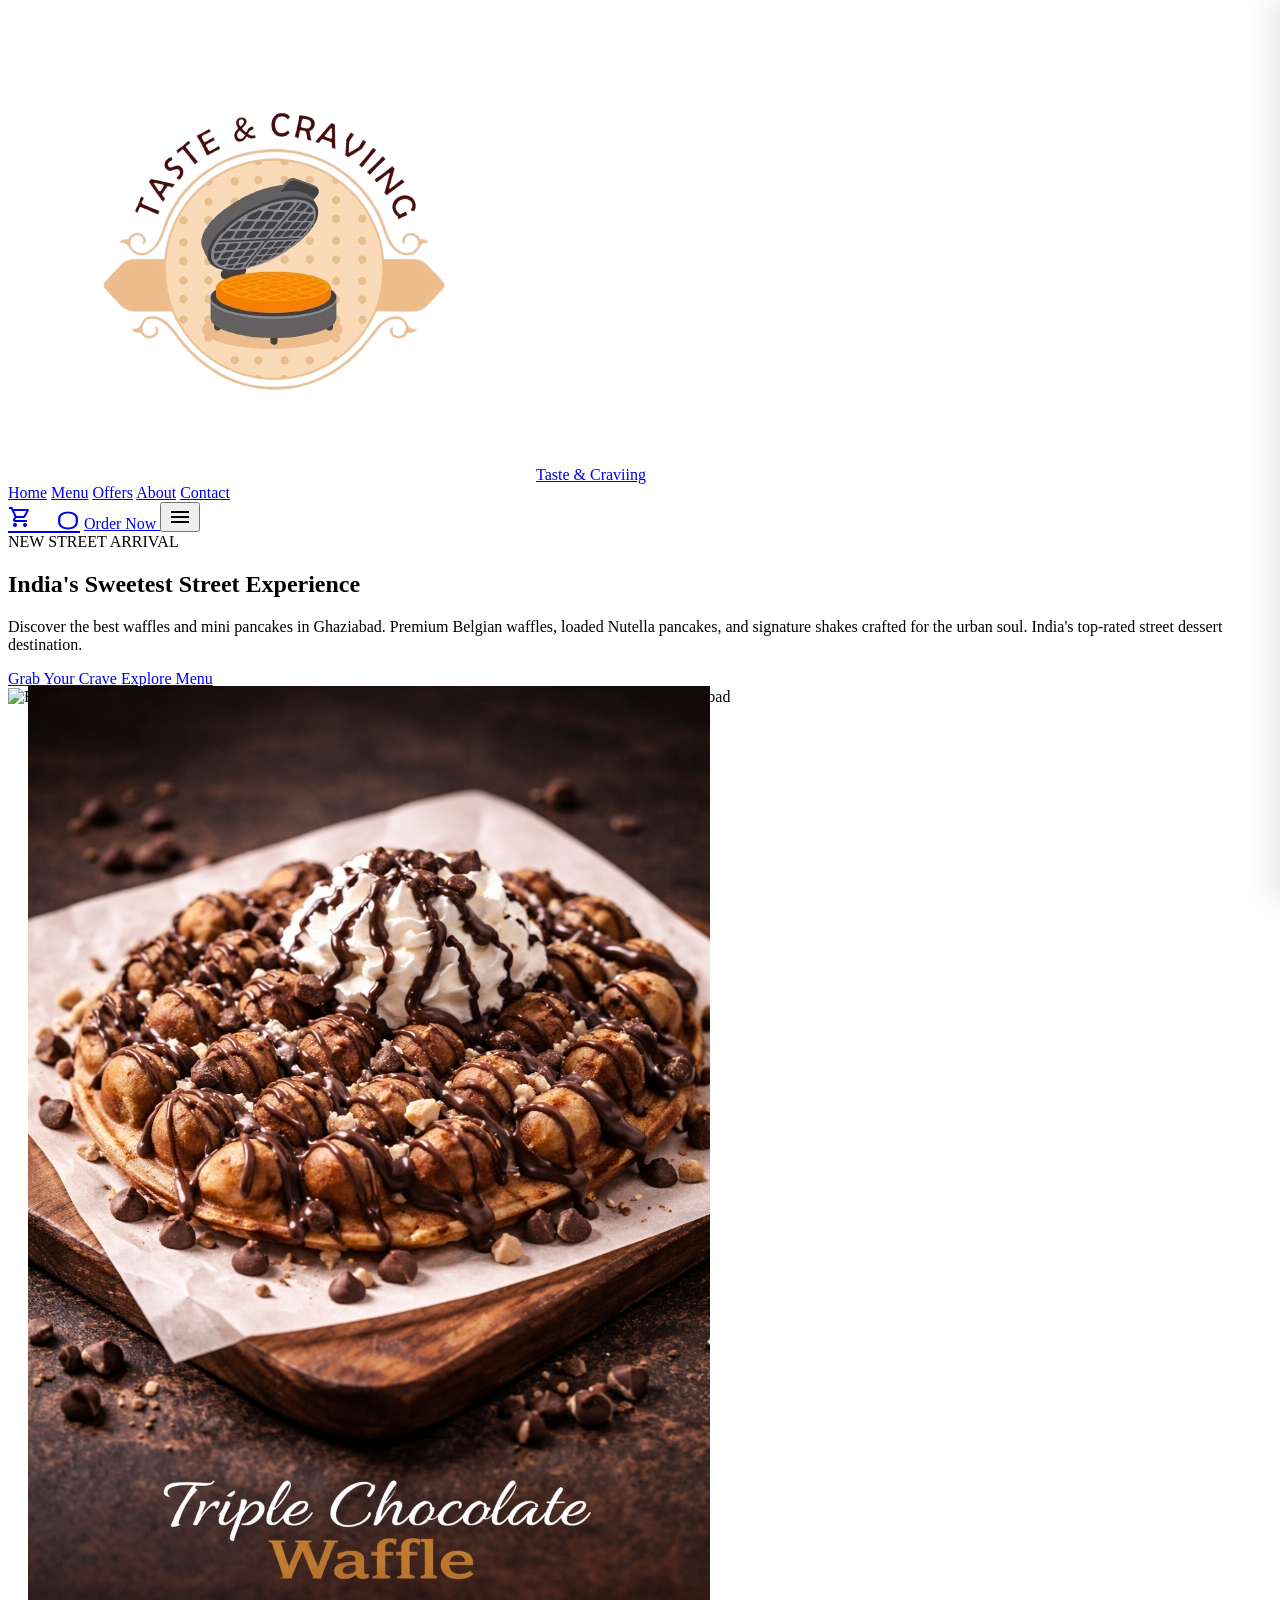
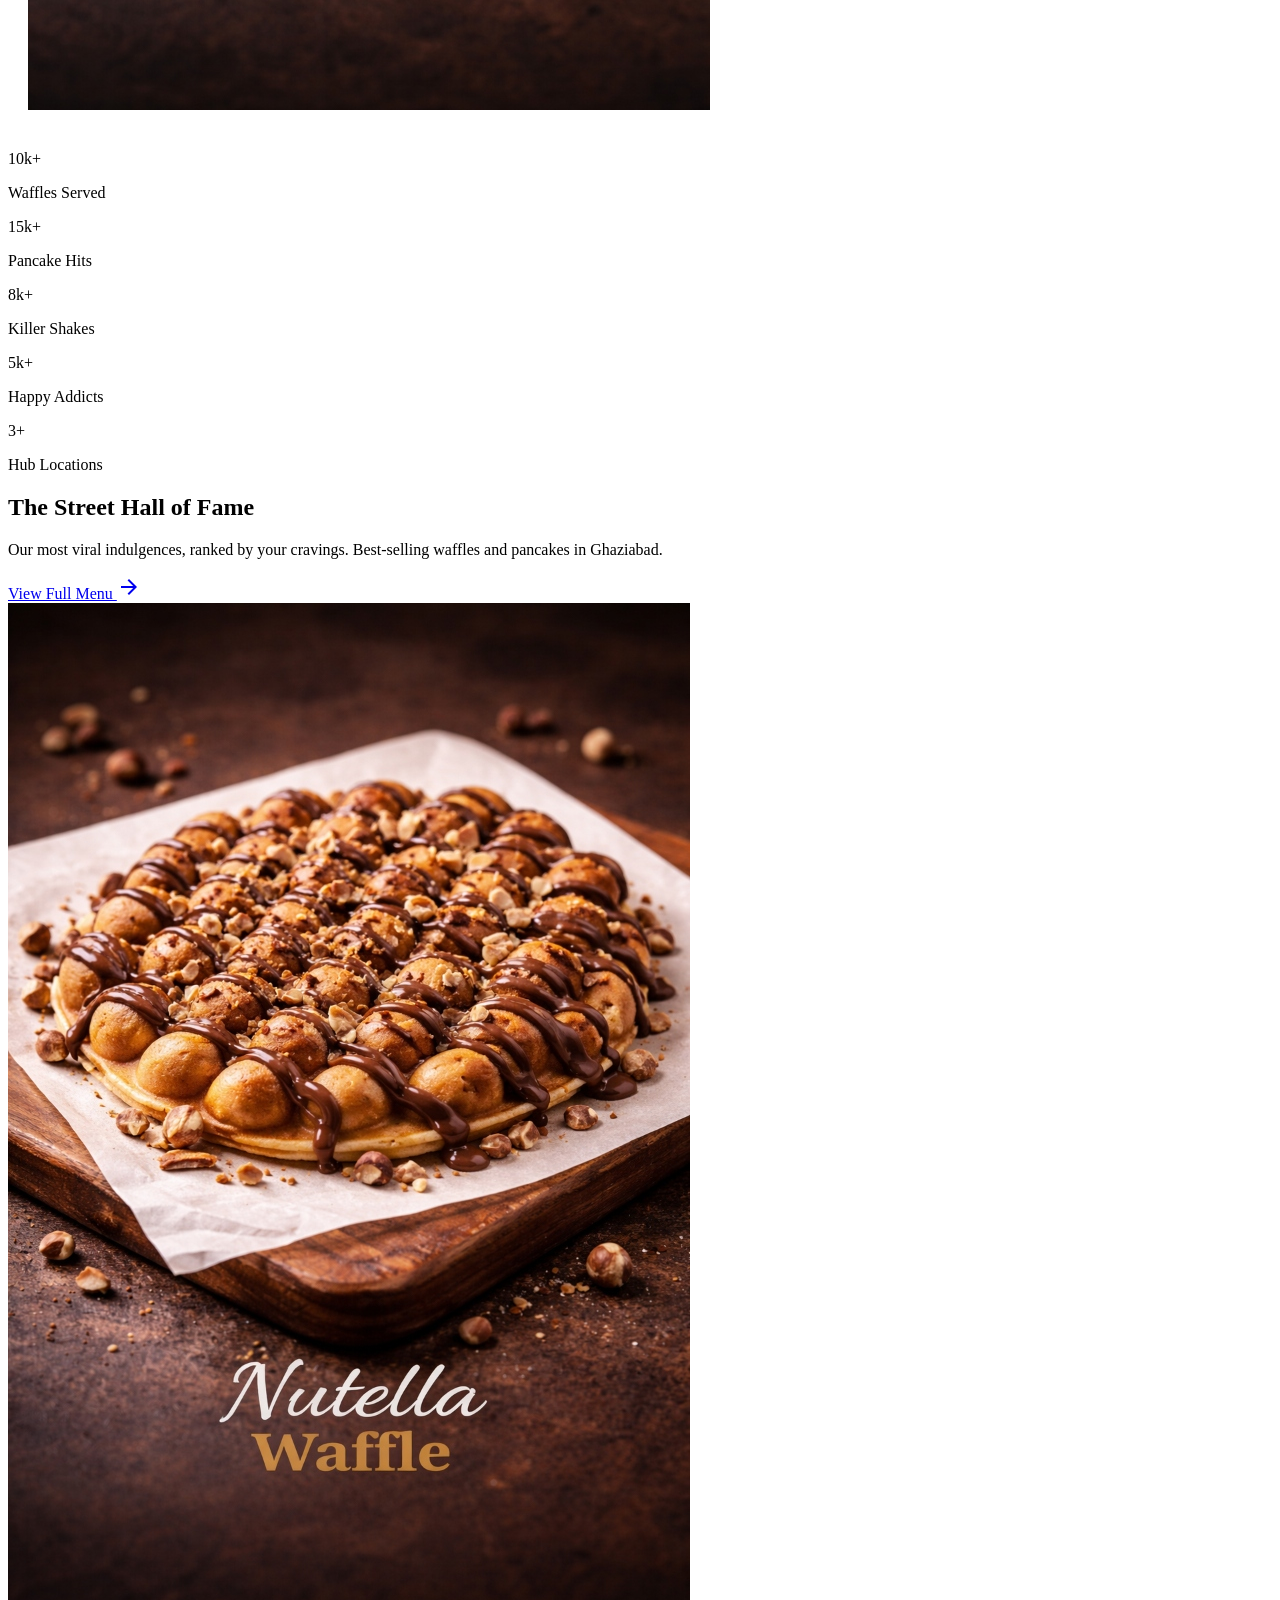
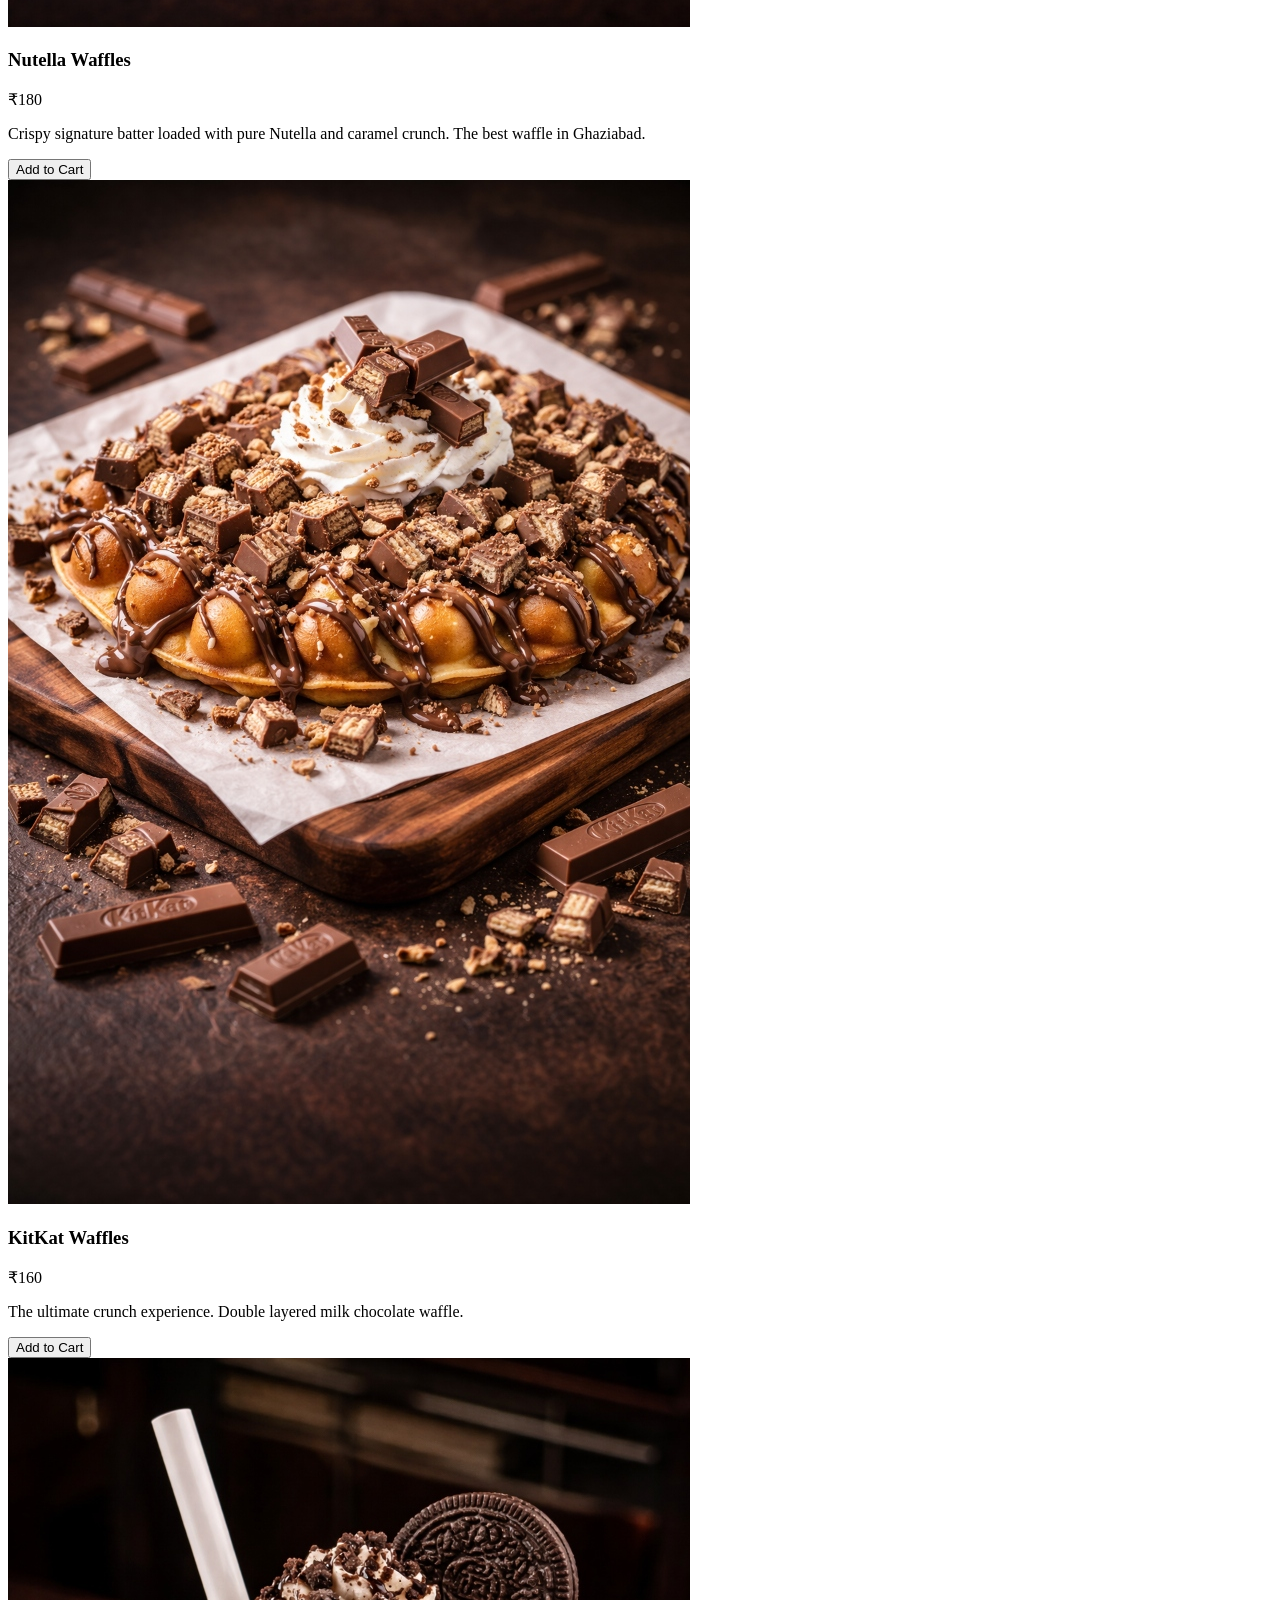
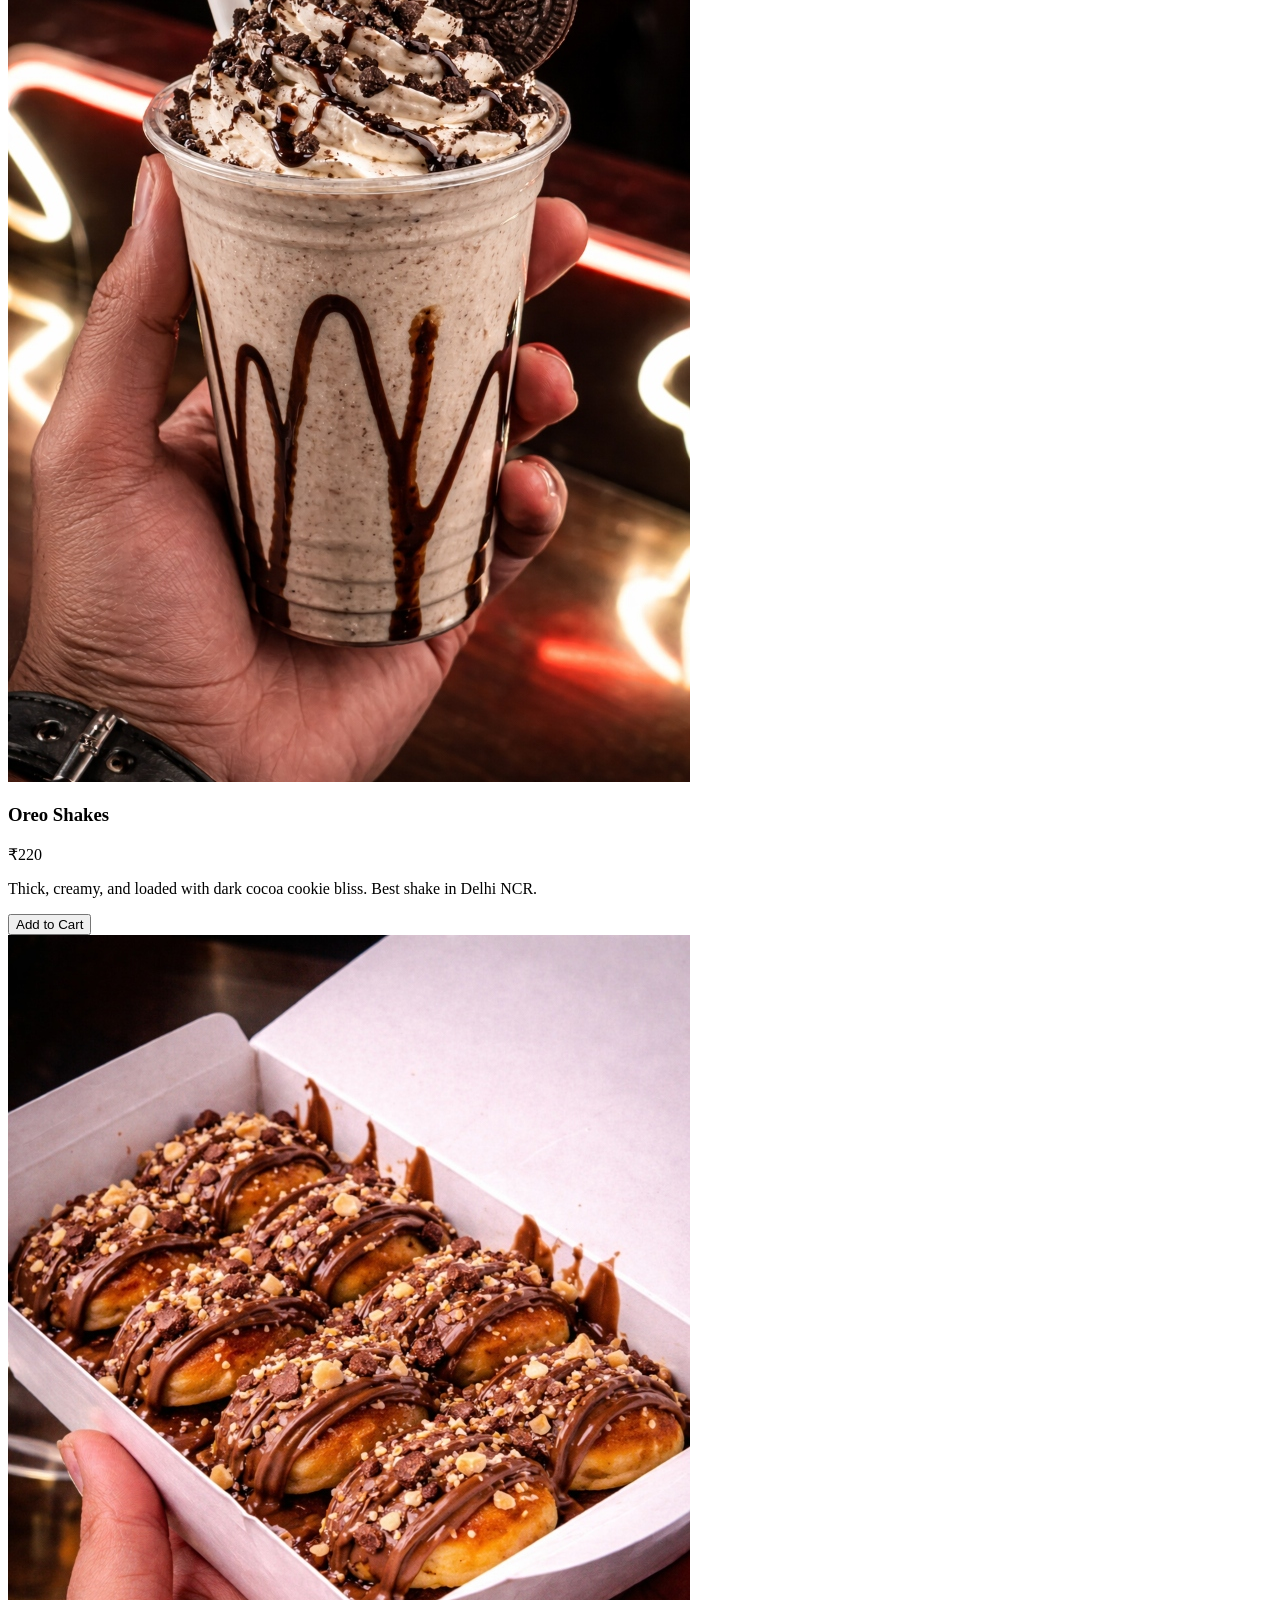
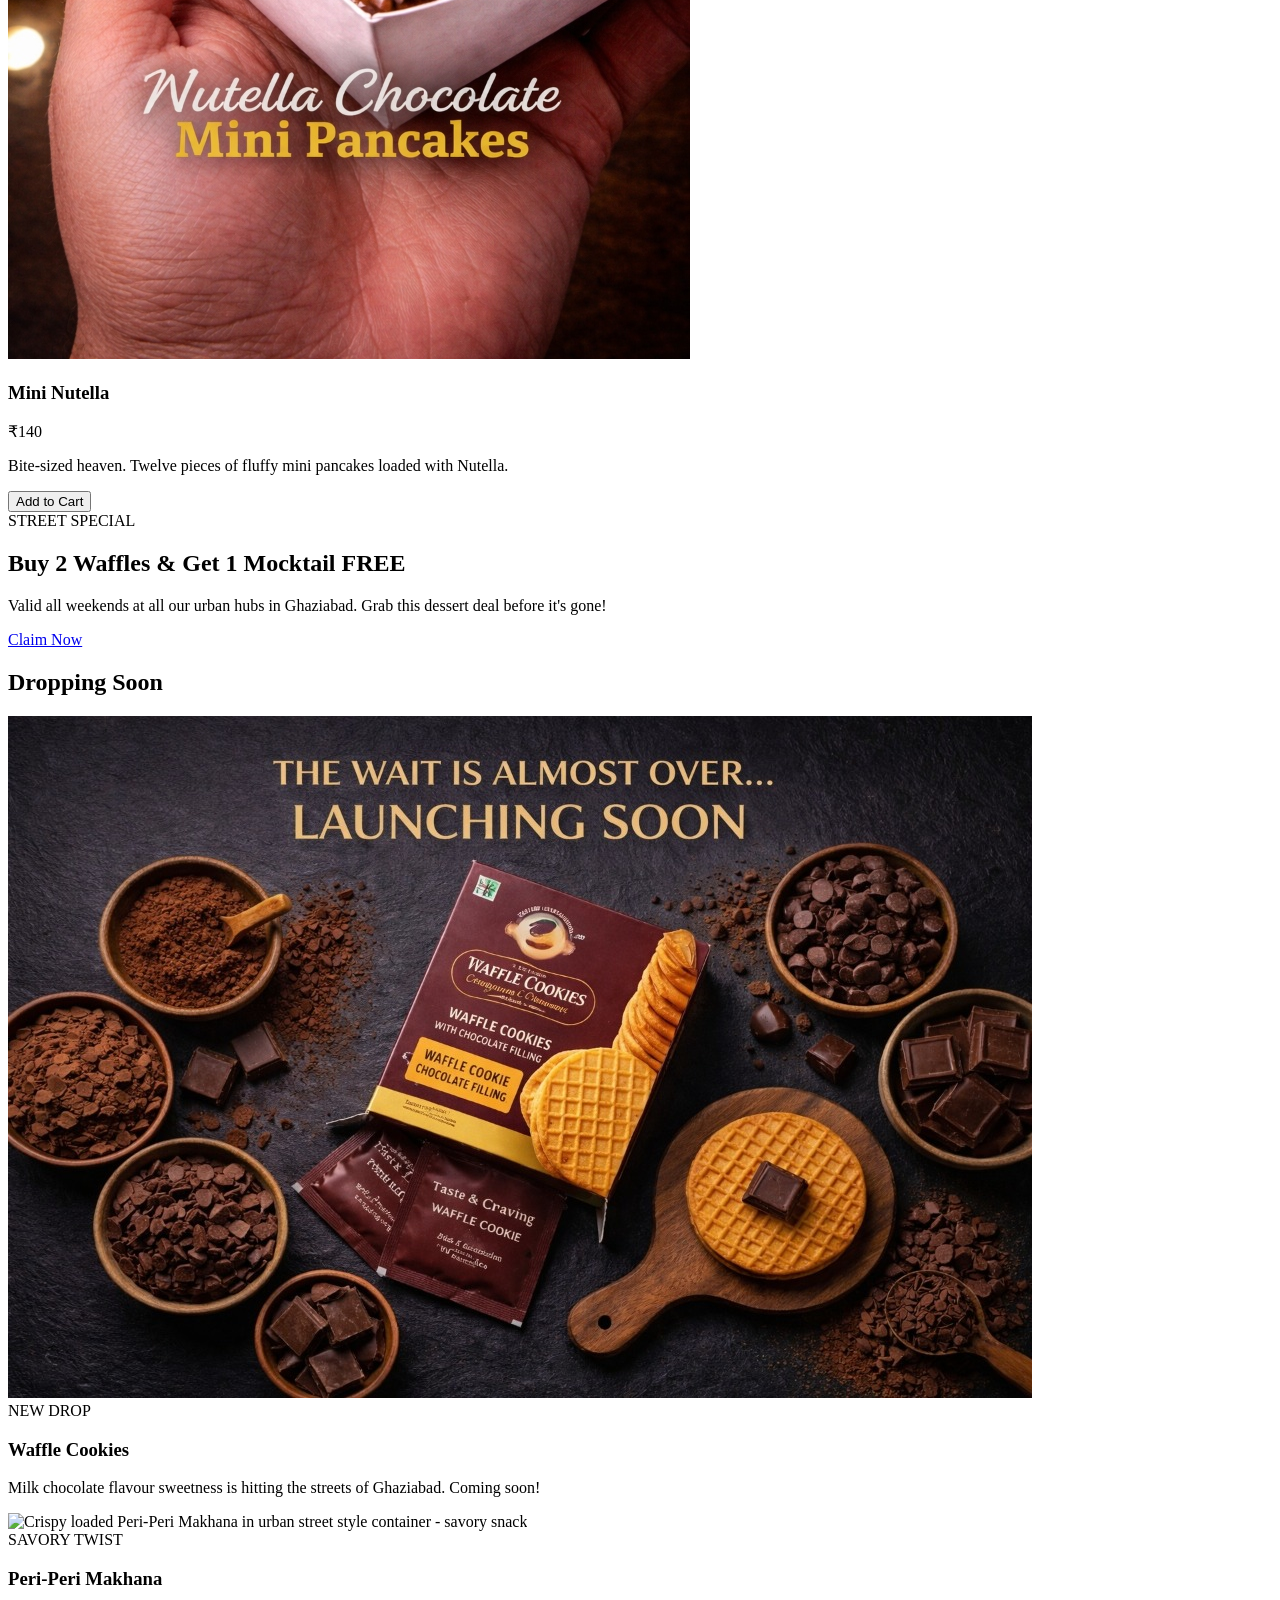
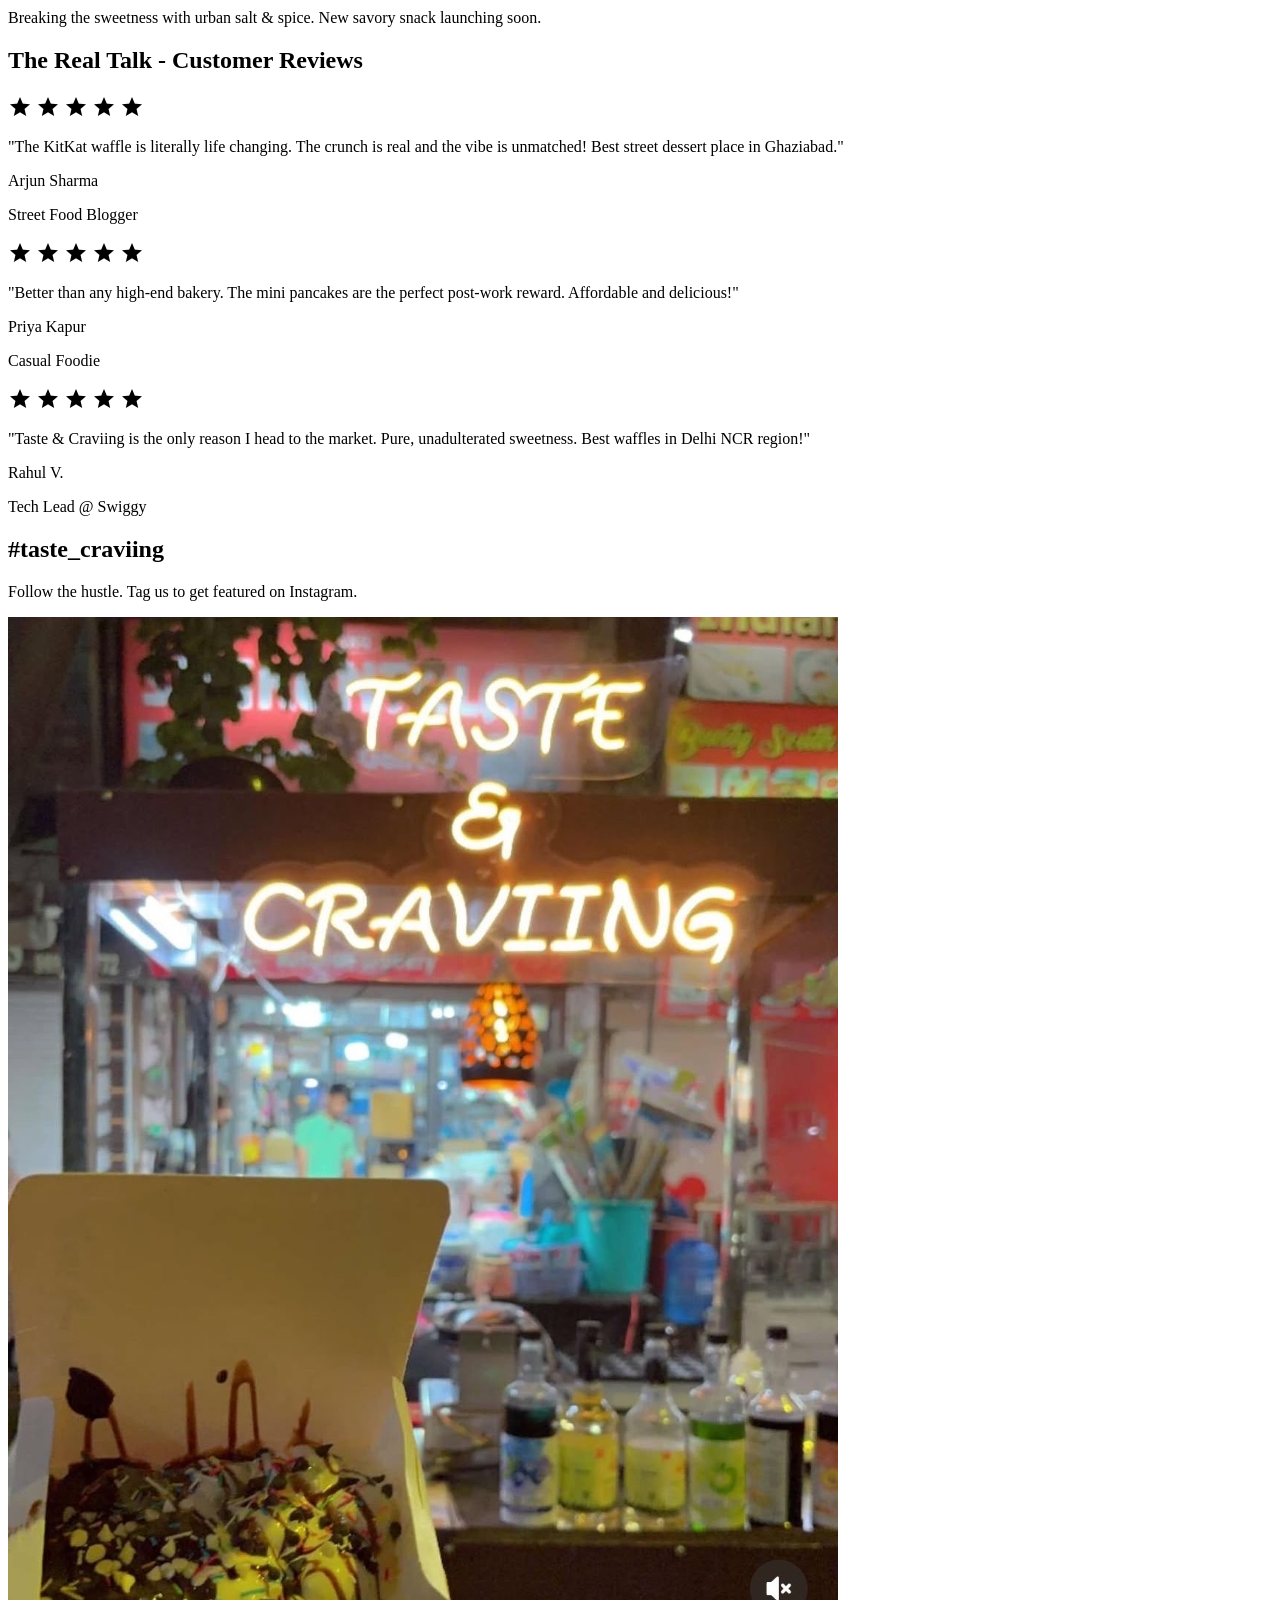
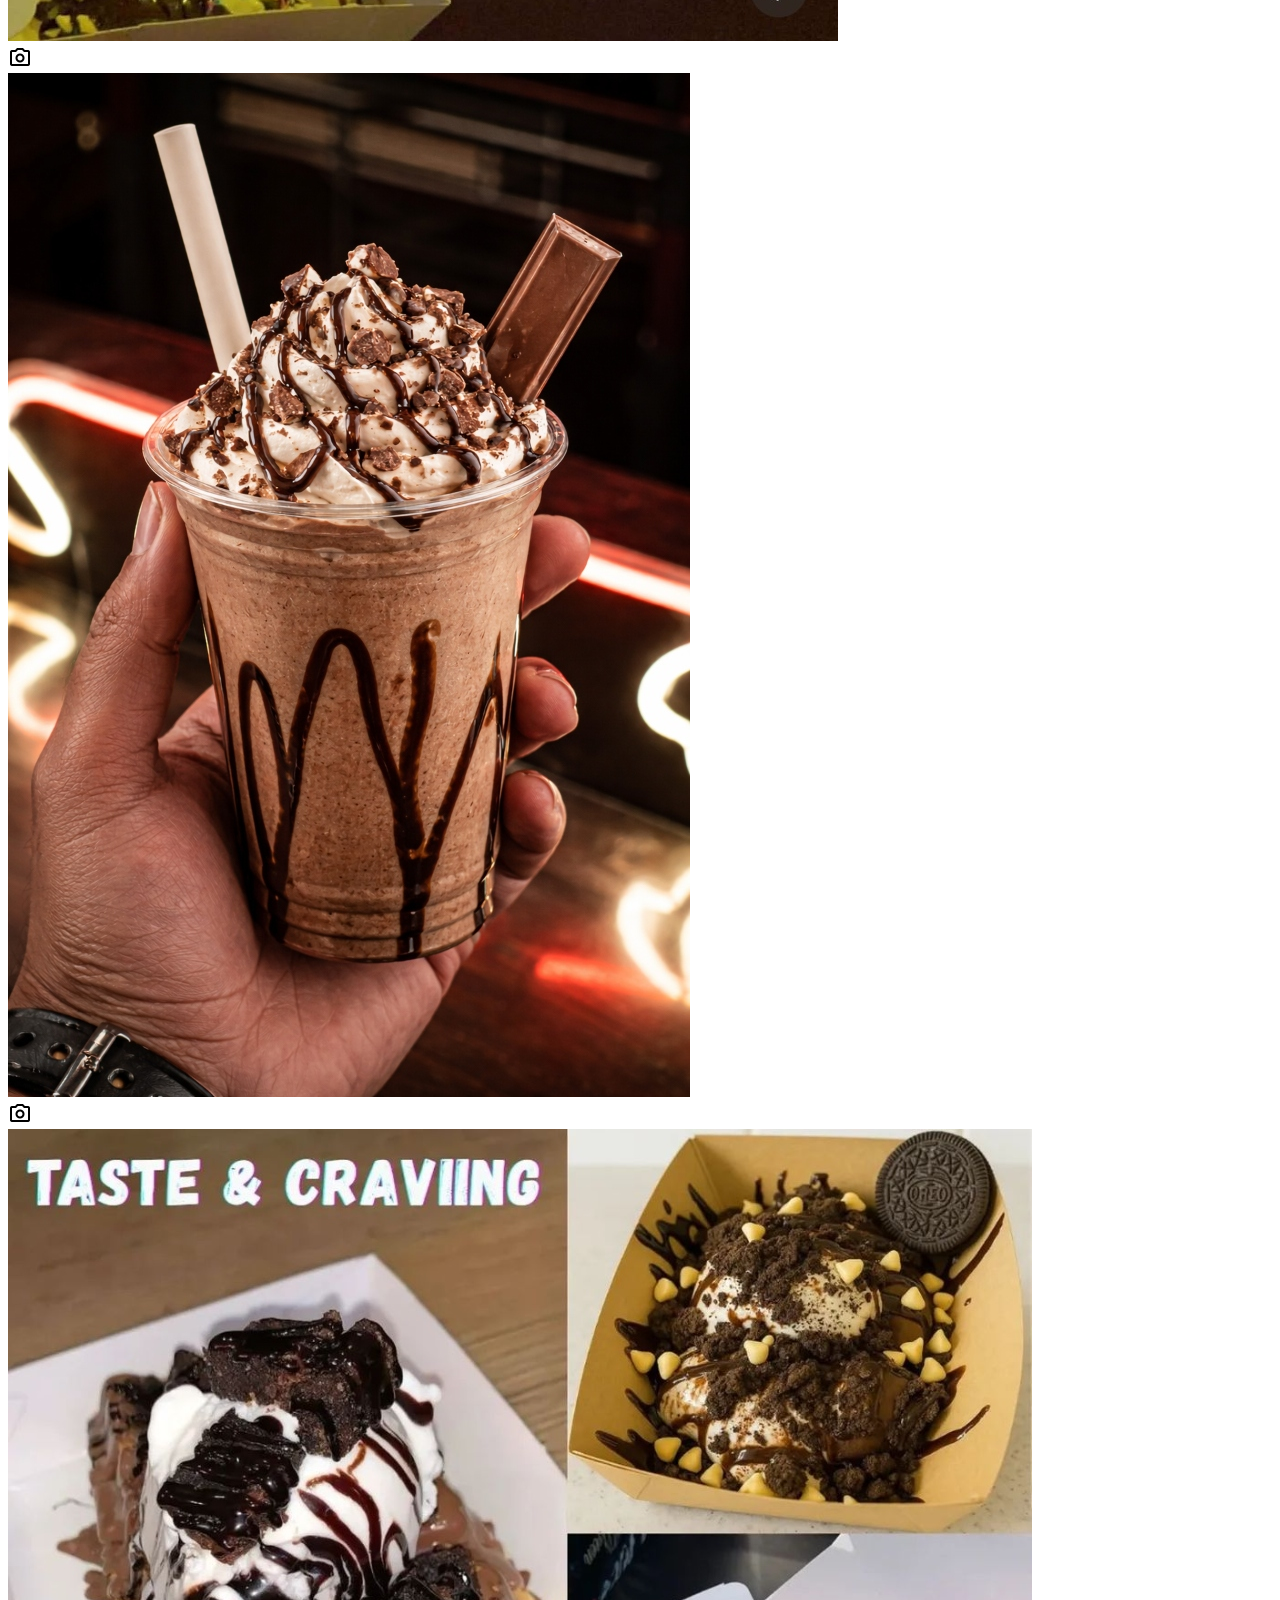
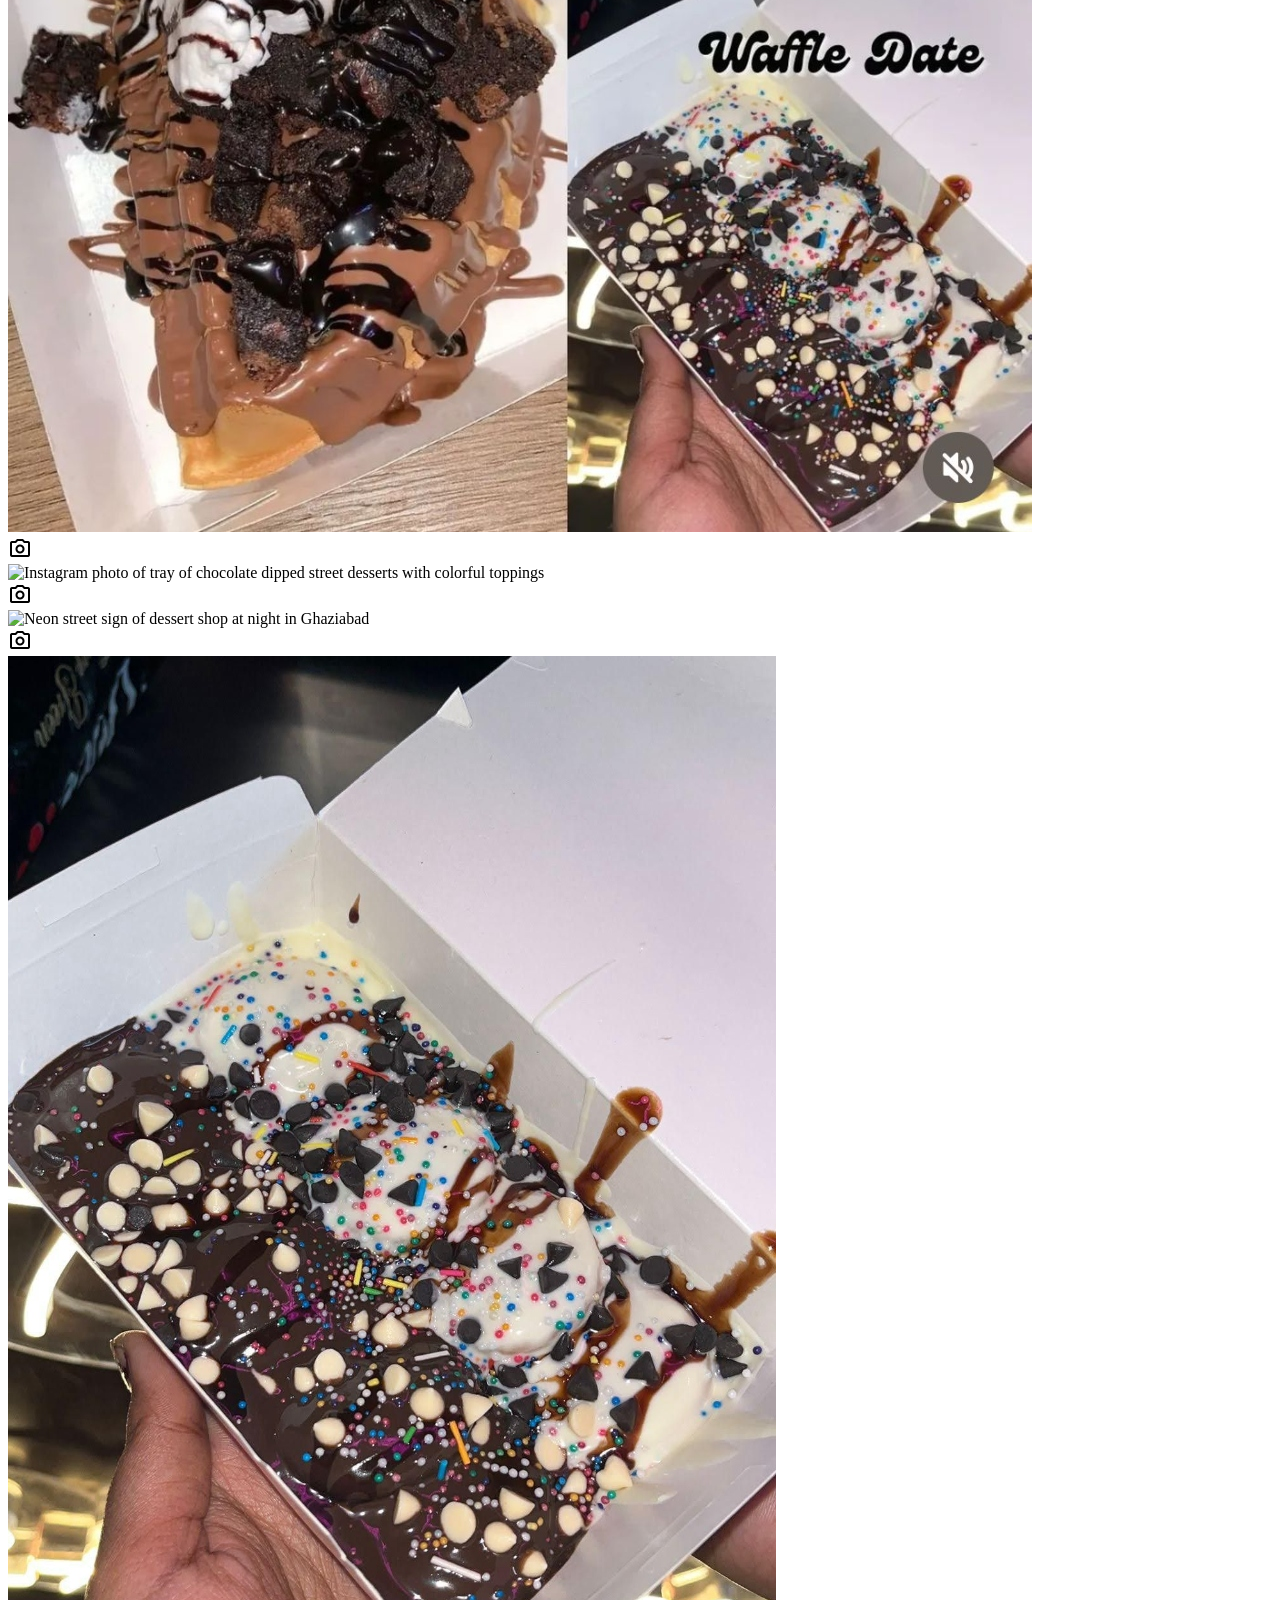
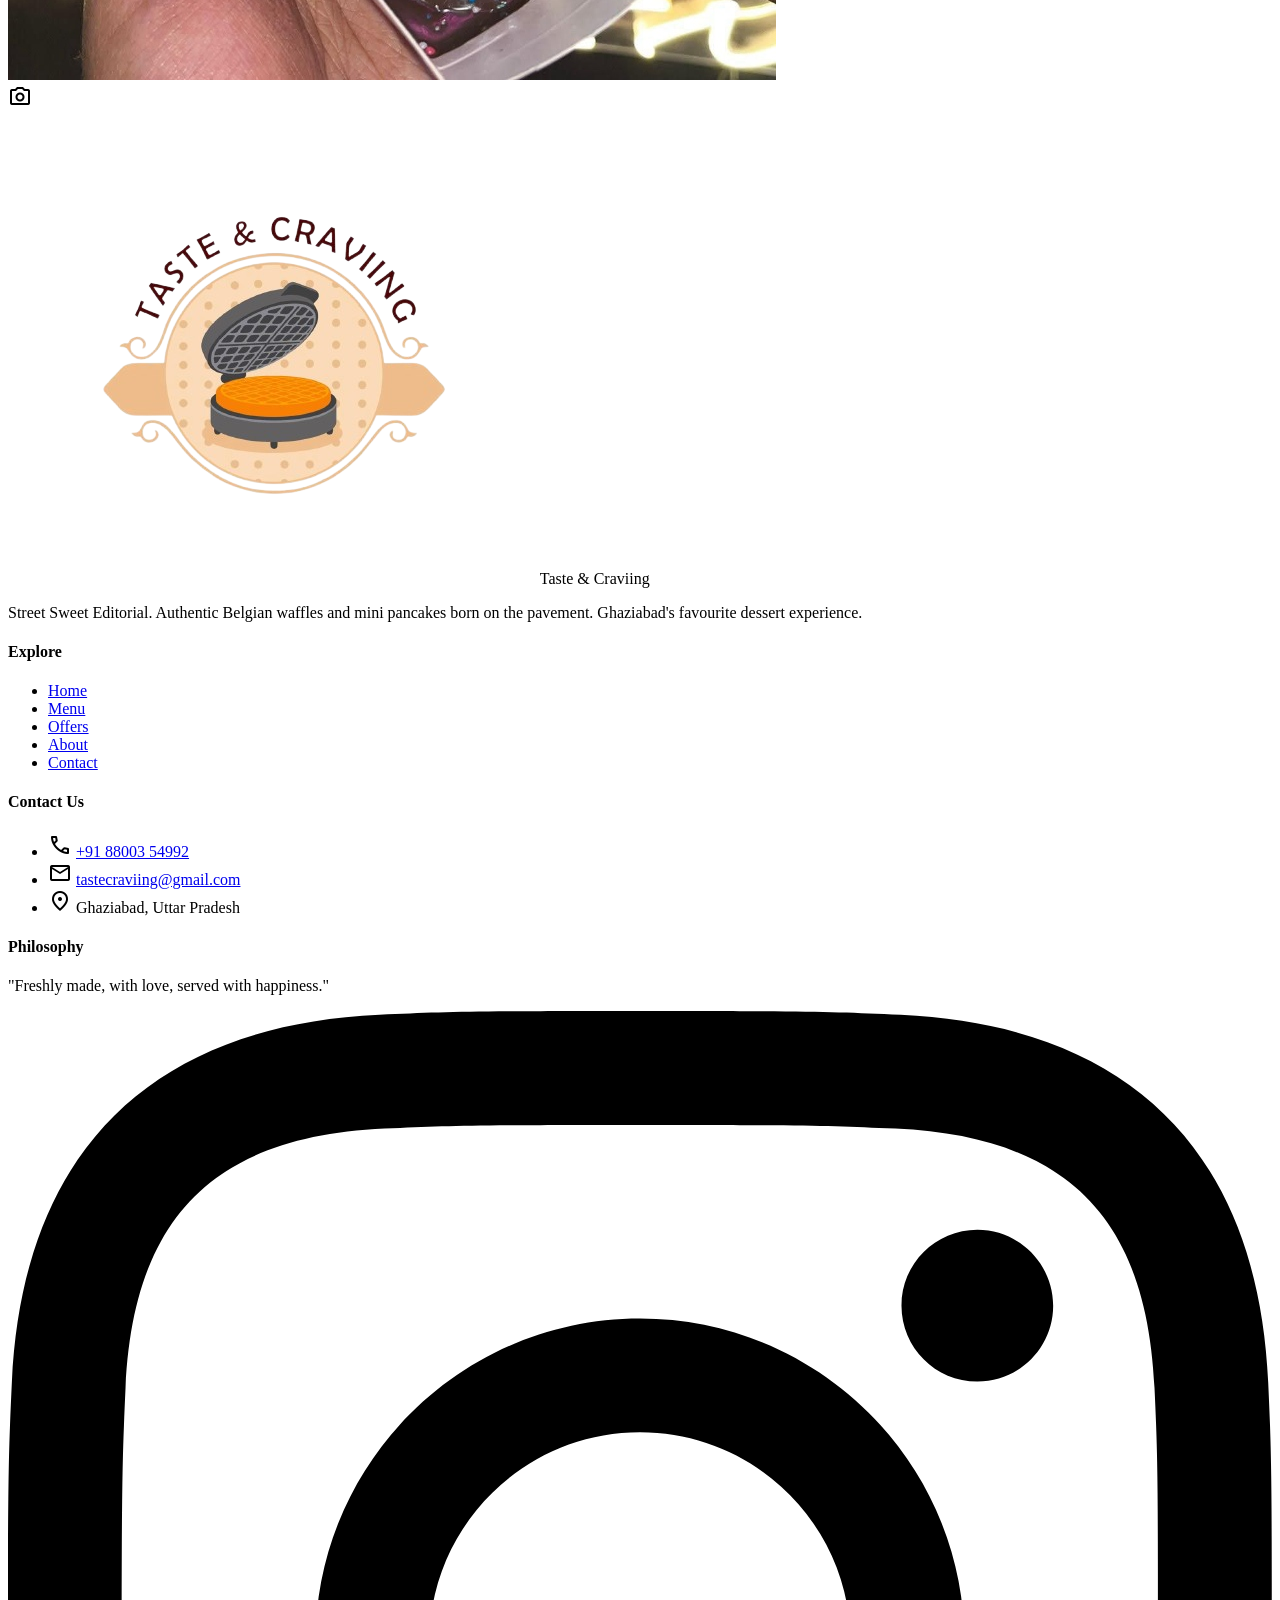
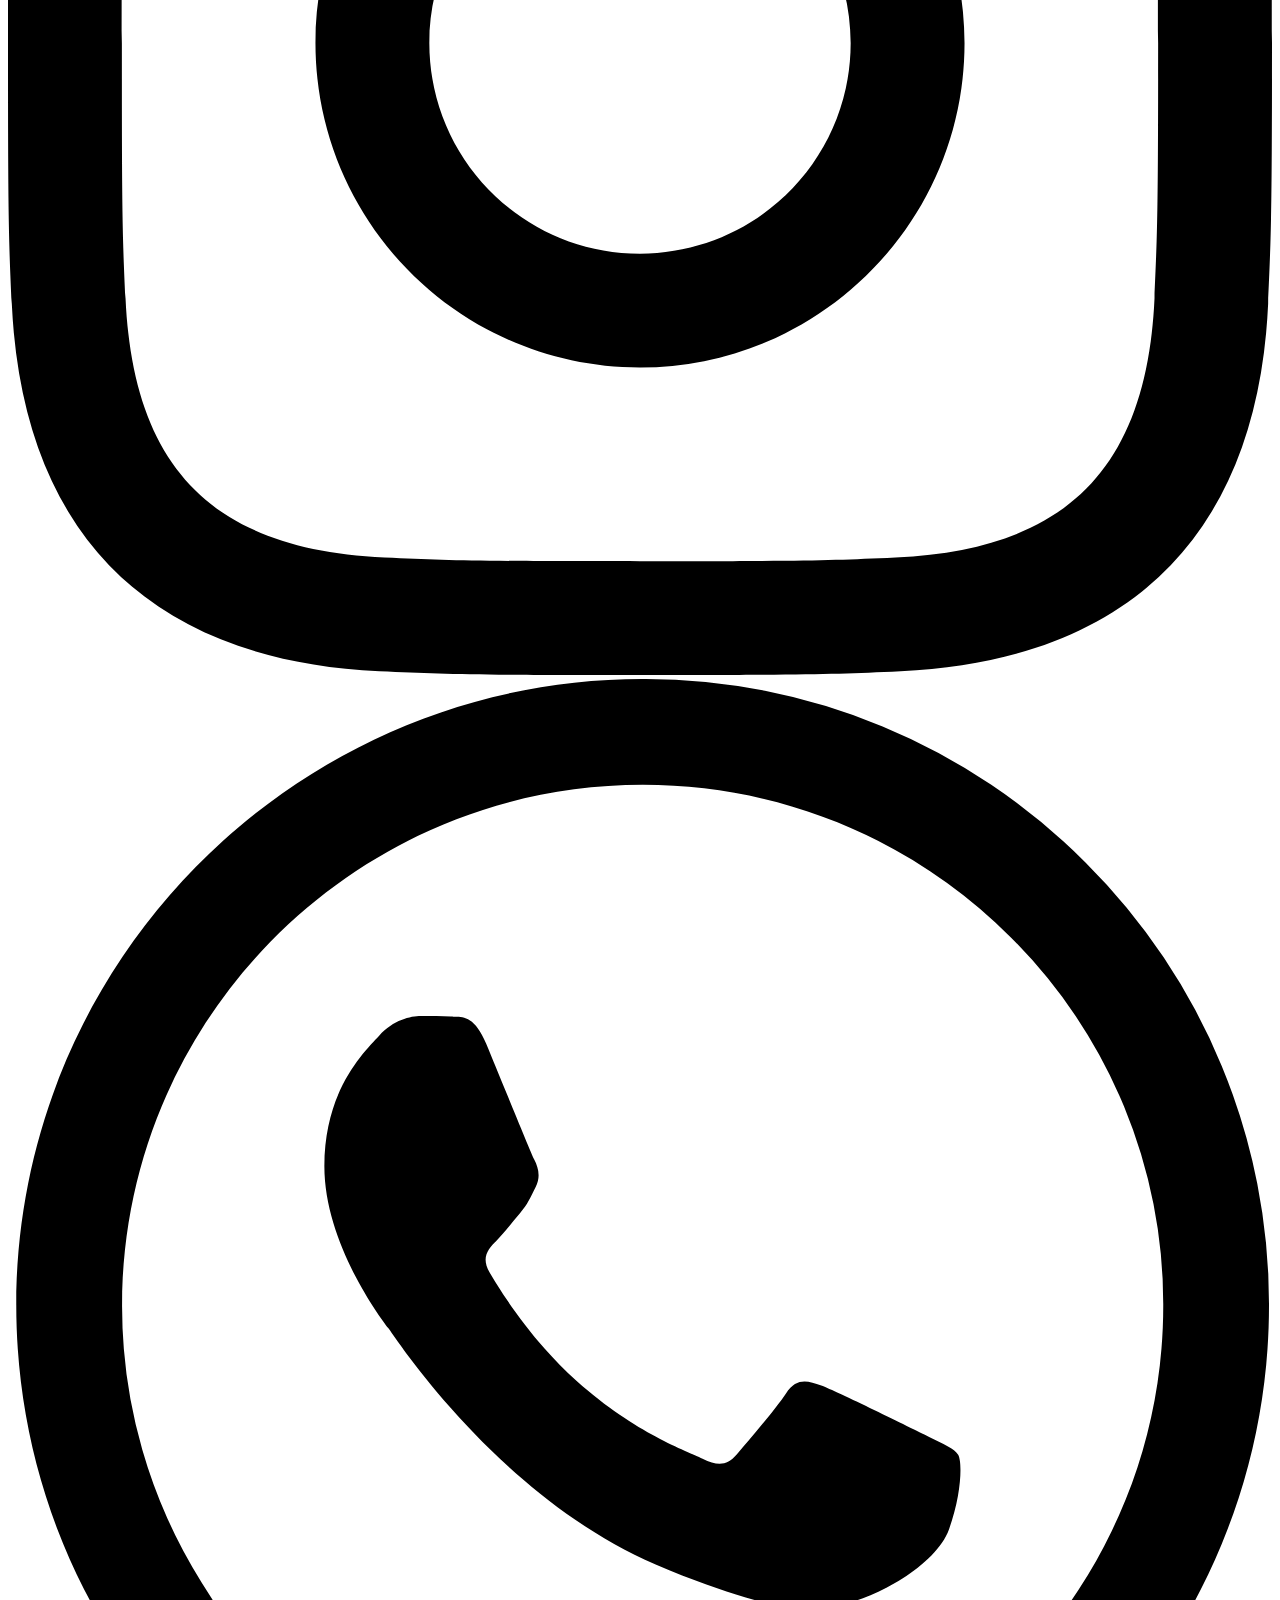
==== commit 3ca5f4d0: "Replace 1st, 3rd, and 6th gallery images with local branded product photos" ====
--- a/index.html
+++ b/index.html
@@ -985,8 +985,8 @@
                 <div class="grid grid-cols-2 md:grid-cols-6 gap-4">
                     <div class="aspect-square rounded-lg overflow-hidden relative group">
                         <img class="w-full h-full object-cover"
-                            alt="Instagram worthy vibrant dessert photo with bright lighting and urban aesthetic - pink cupcake"
-                            src="https://lh3.googleusercontent.com/aida-public/[base64]"
+                            alt="Taste & Craviing street hub with neon sign and fresh dessert box"
+                            src="images/gallery_1.jpg"
                             loading="lazy" />
                         <div
                             class="absolute inset-0 bg-primary/40 opacity-0 group-hover:opacity-100 flex items-center justify-center transition-opacity">
@@ -1004,8 +1004,8 @@
                     </div>
                     <div class="aspect-square rounded-lg overflow-hidden relative group">
                         <img class="w-full h-full object-cover"
-                            alt="Instagram photo of fluffy mini pancakes being served on the street"
-                            src="https://lh3.googleusercontent.com/aida-public/[base64]"
+                            alt="Dessert assortment: Brownie waffles and mini pancake boxes - Taste & Craviing favorites"
+                            src="images/gallery_3.jpg"
                             loading="lazy" />
                         <div
                             class="absolute inset-0 bg-primary/40 opacity-0 group-hover:opacity-100 flex items-center justify-center transition-opacity">
@@ -1034,8 +1034,8 @@
                     </div>
                     <div class="aspect-square rounded-lg overflow-hidden relative group">
                         <img class="w-full h-full object-cover"
-                            alt="Instagram photo of street food packaging with mini pancakes and melting chocolate"
-                            src="https://lh3.googleusercontent.com/aida-public/[base64]"
+                            alt="Close-up of premium mini pancakes with dark and white chocolate and colorful sprinkles"
+                            src="images/gallery_6.jpg"
                             loading="lazy" />
                         <div
                             class="absolute inset-0 bg-primary/40 opacity-0 group-hover:opacity-100 flex items-center justify-center transition-opacity">
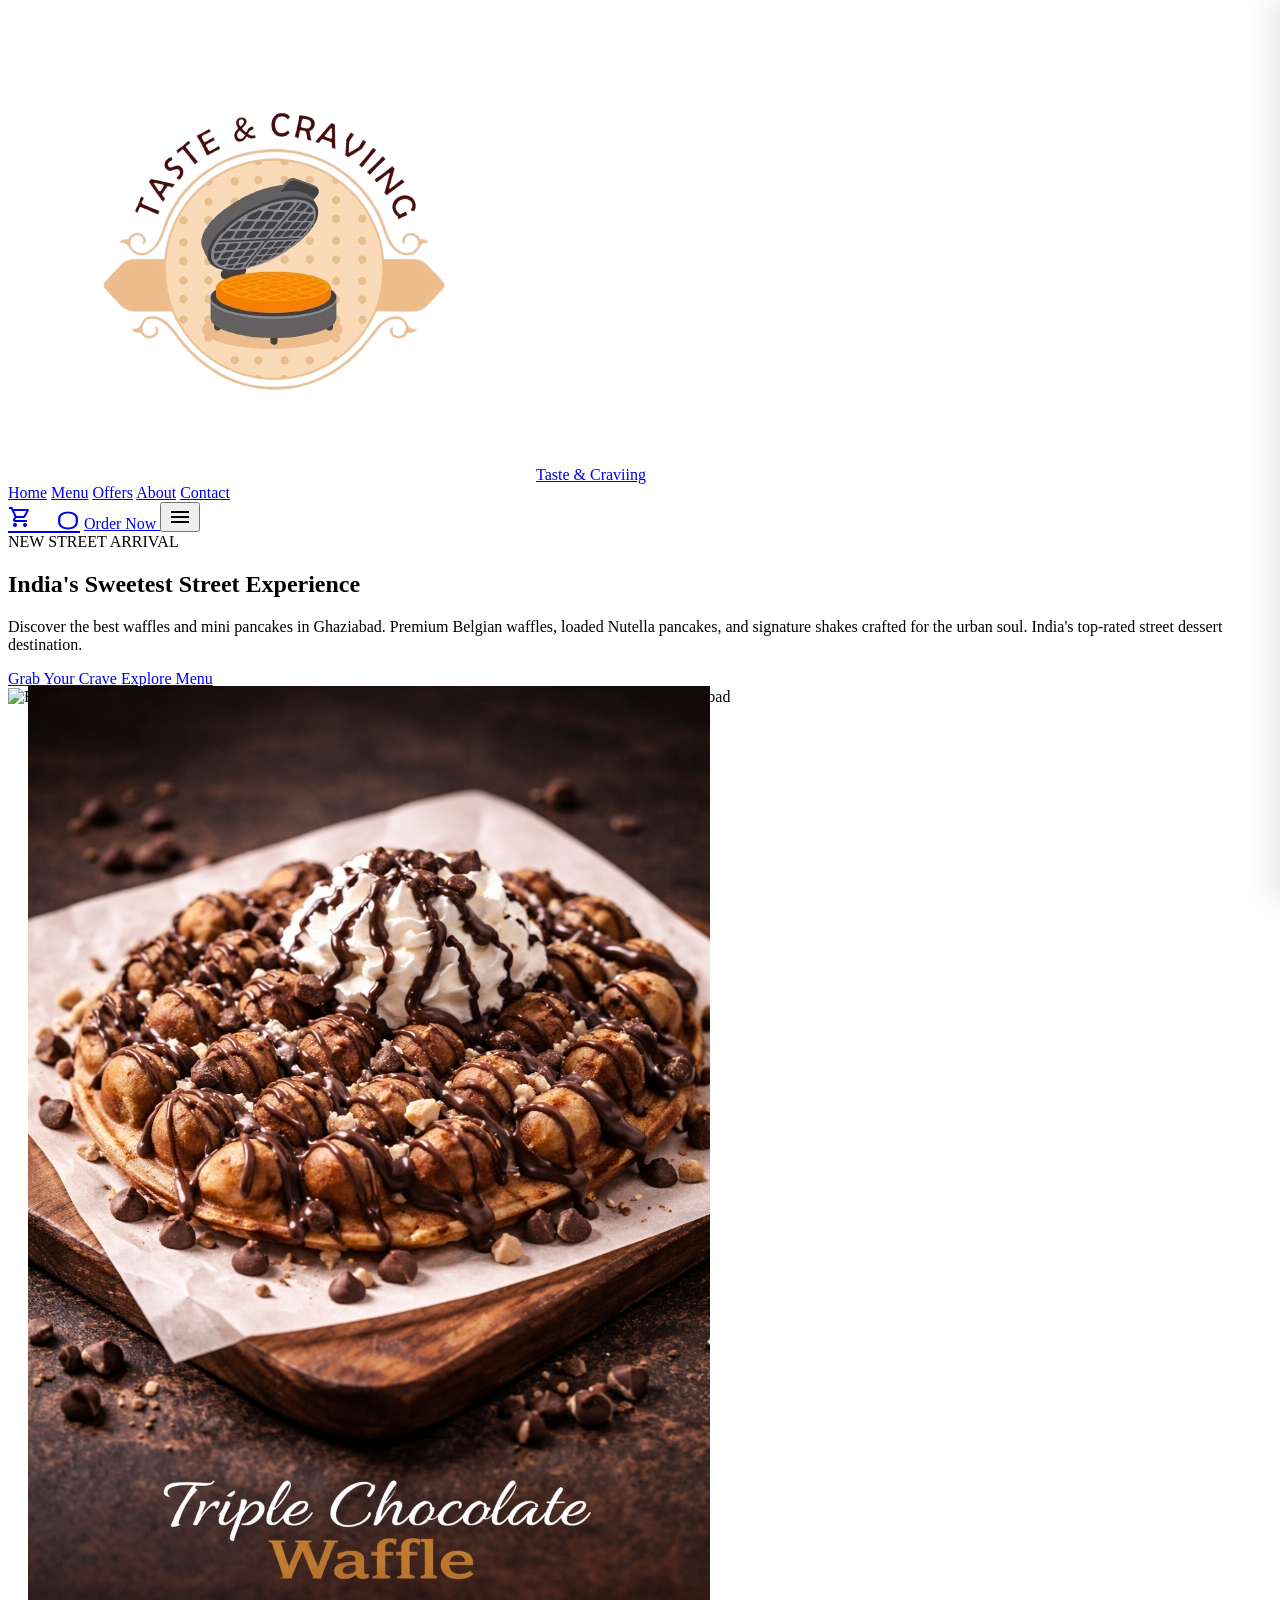
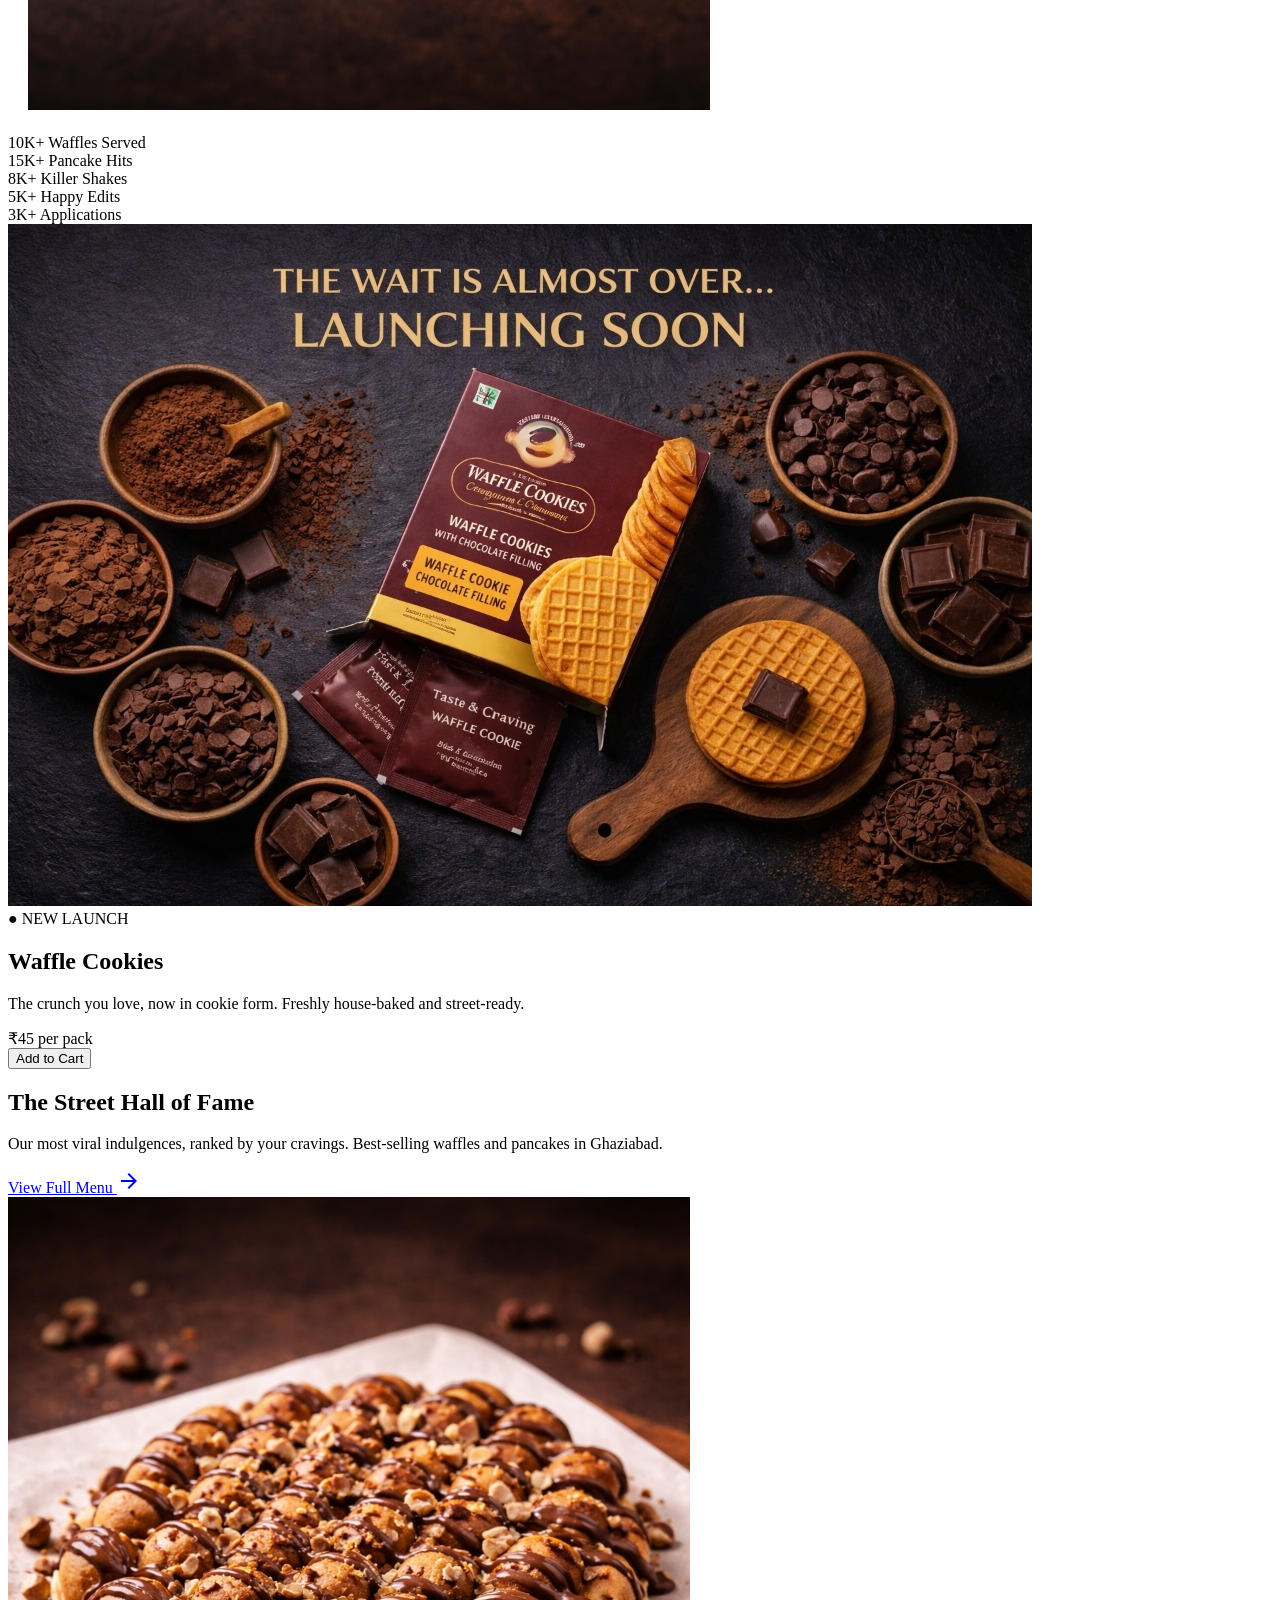
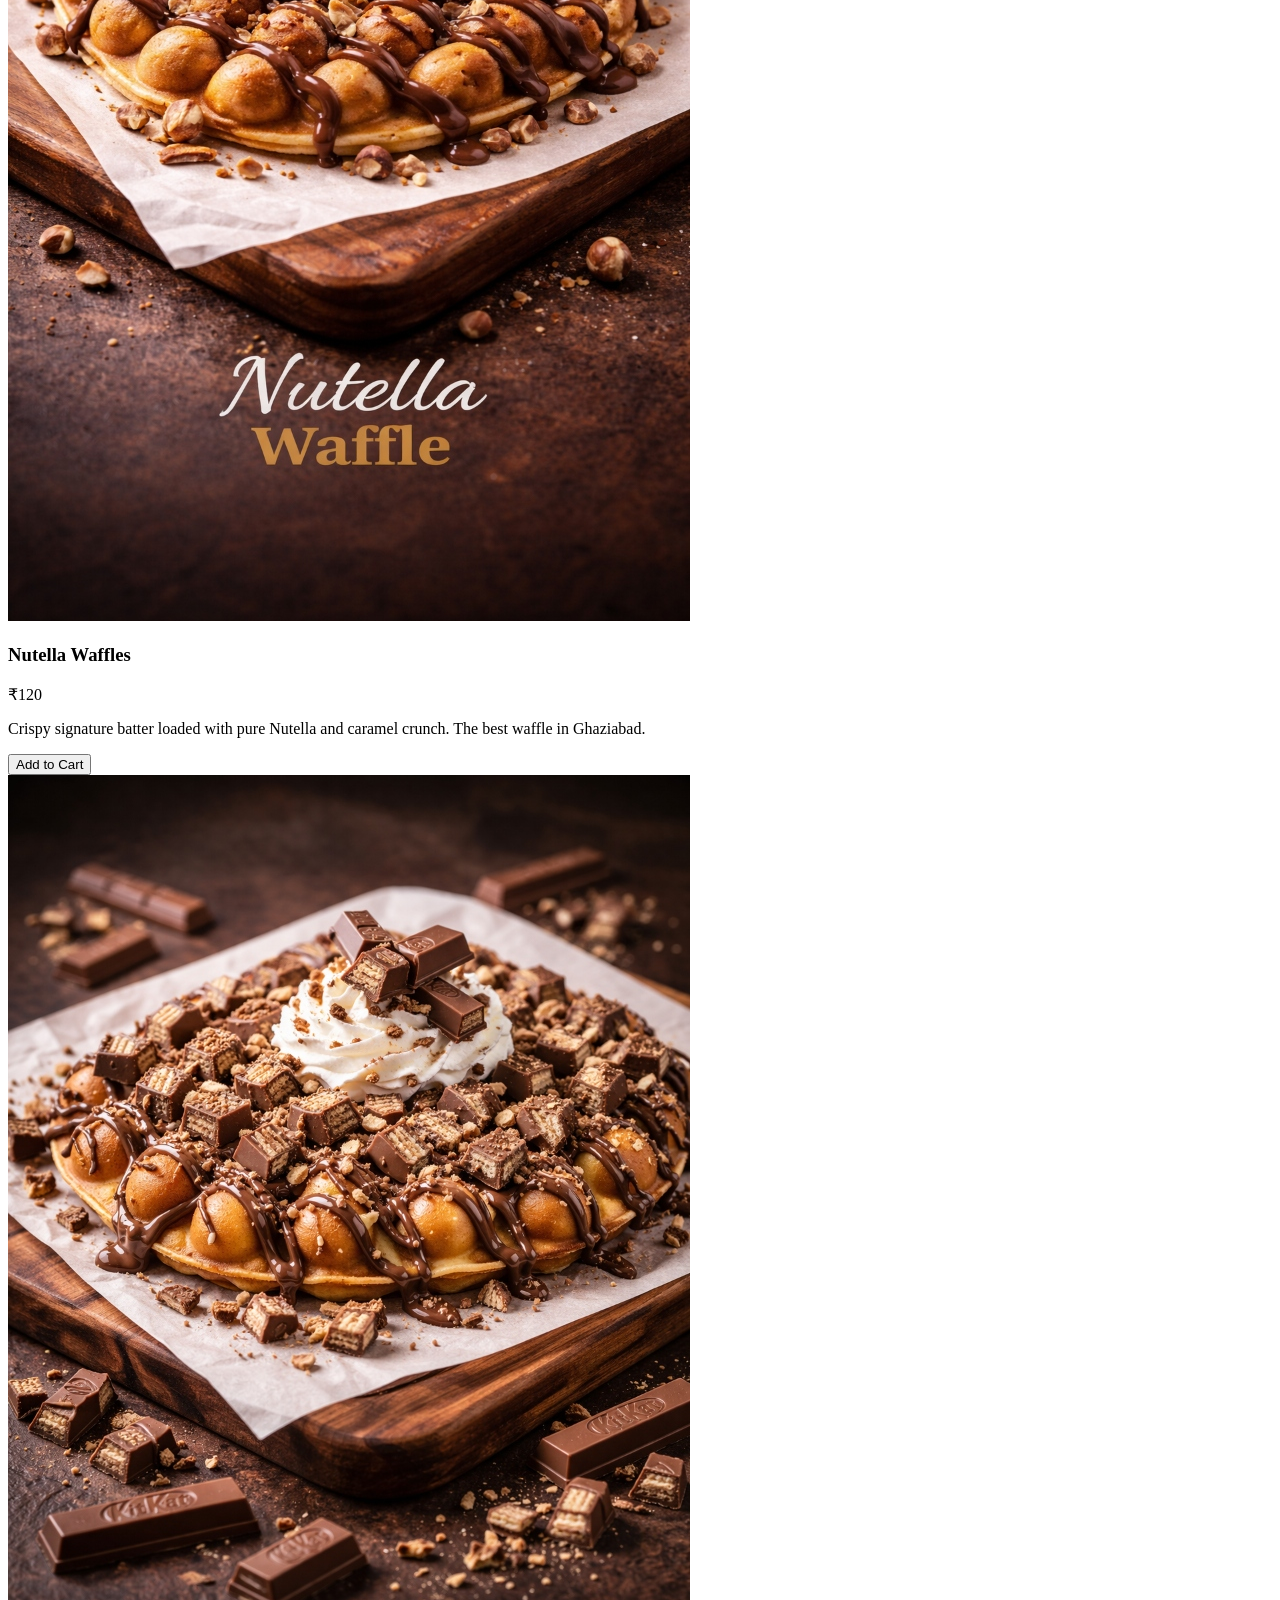
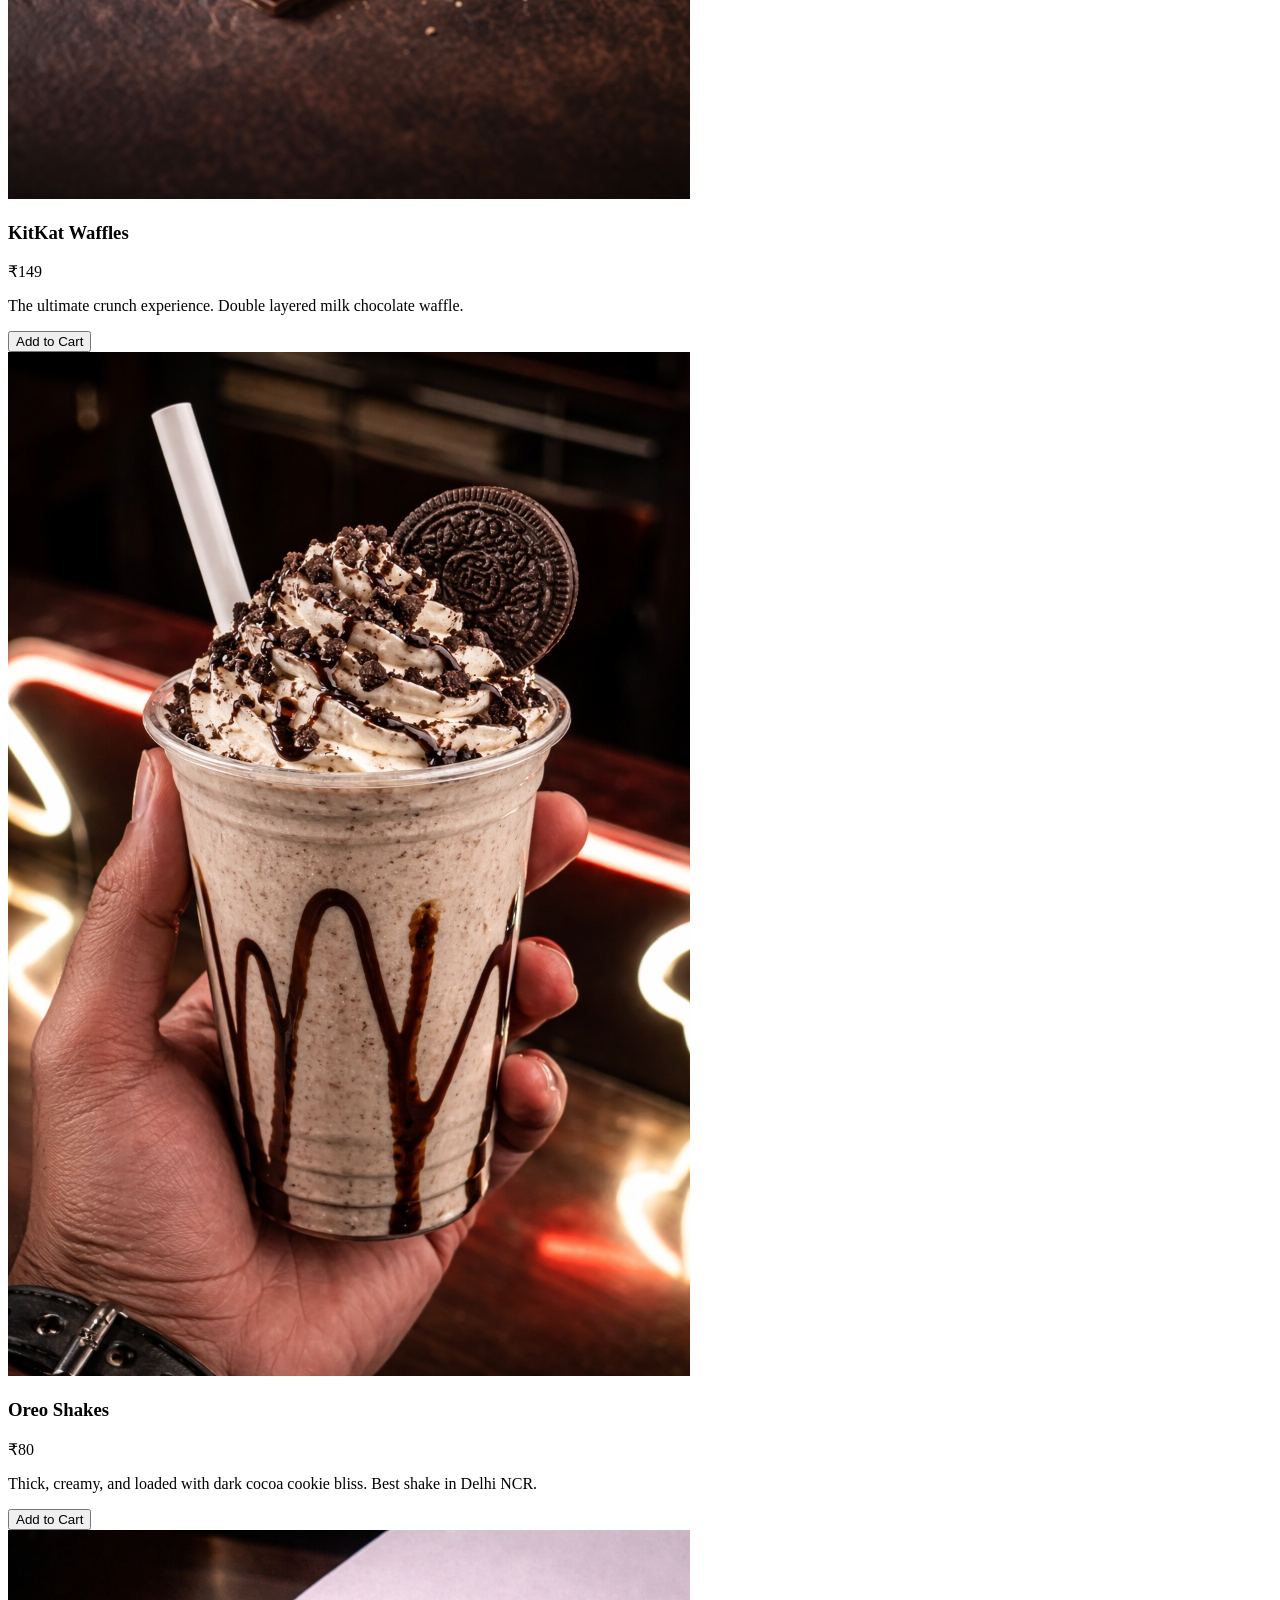
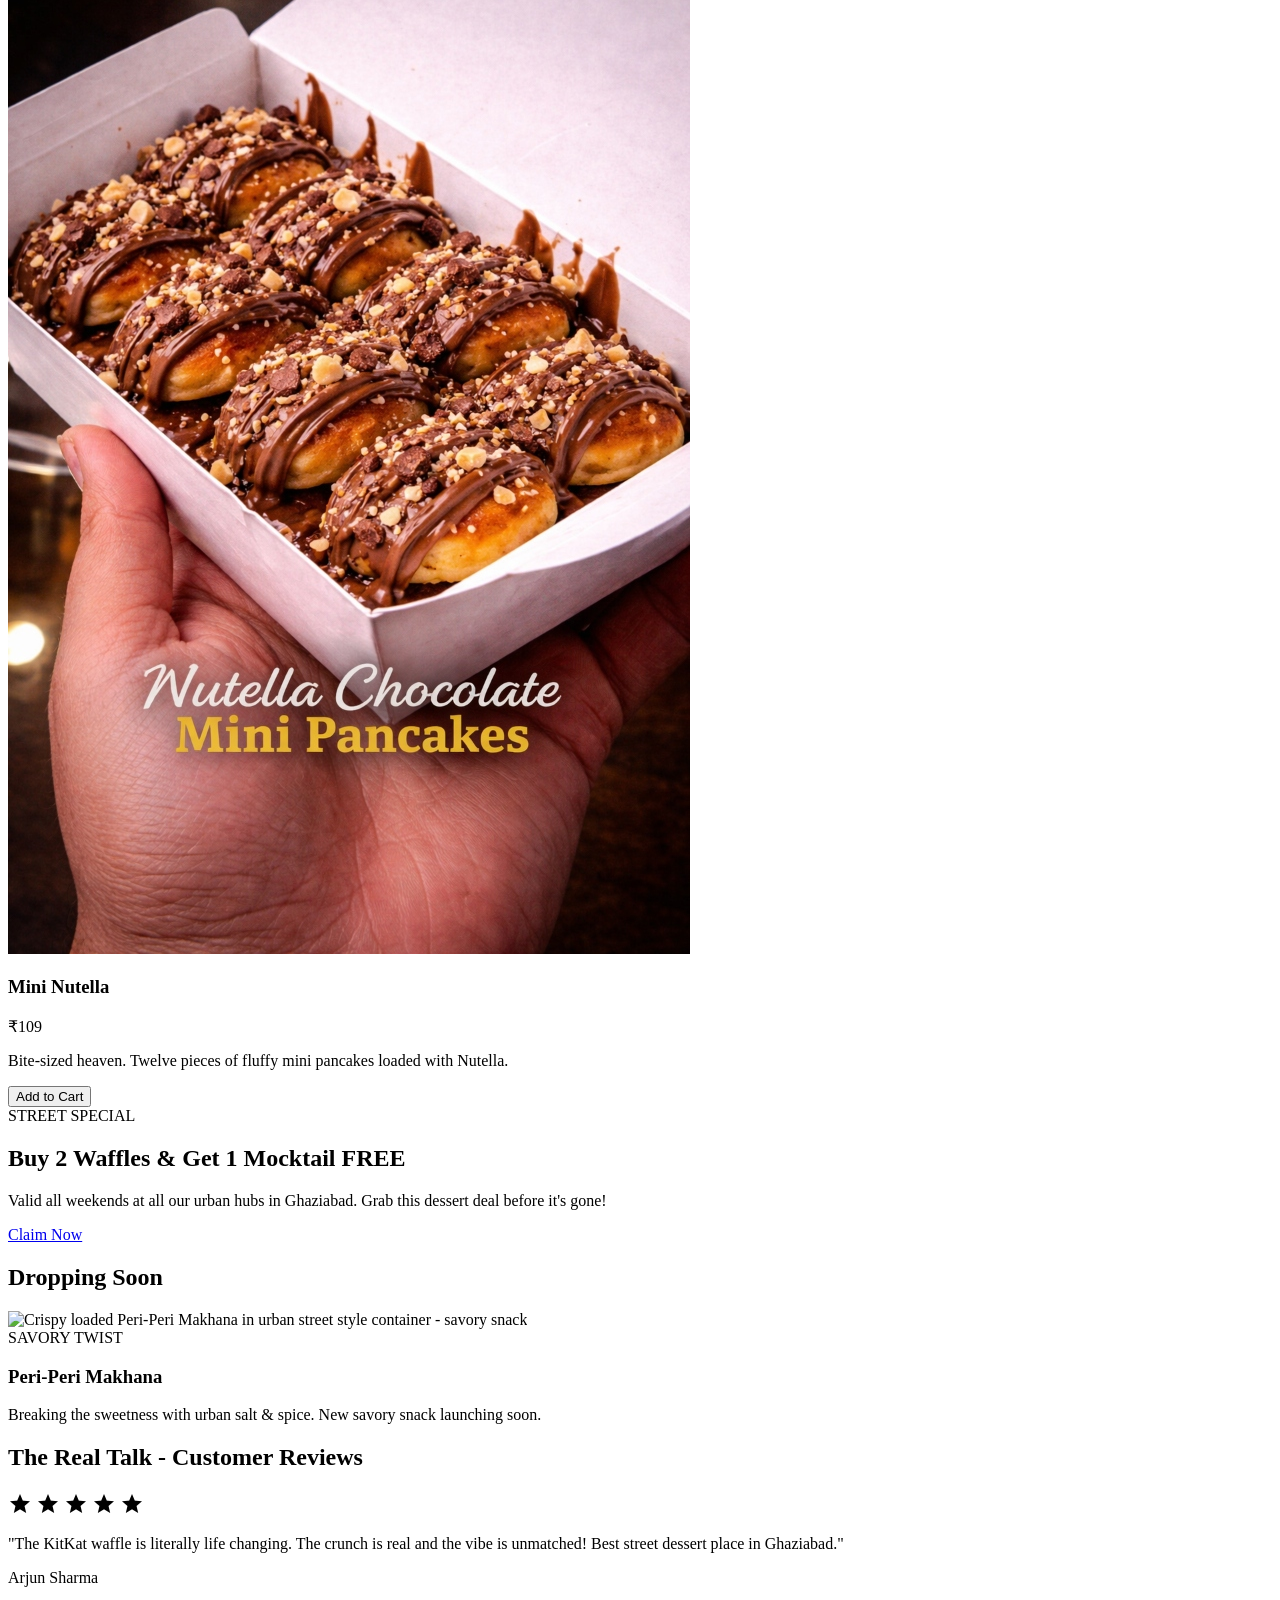
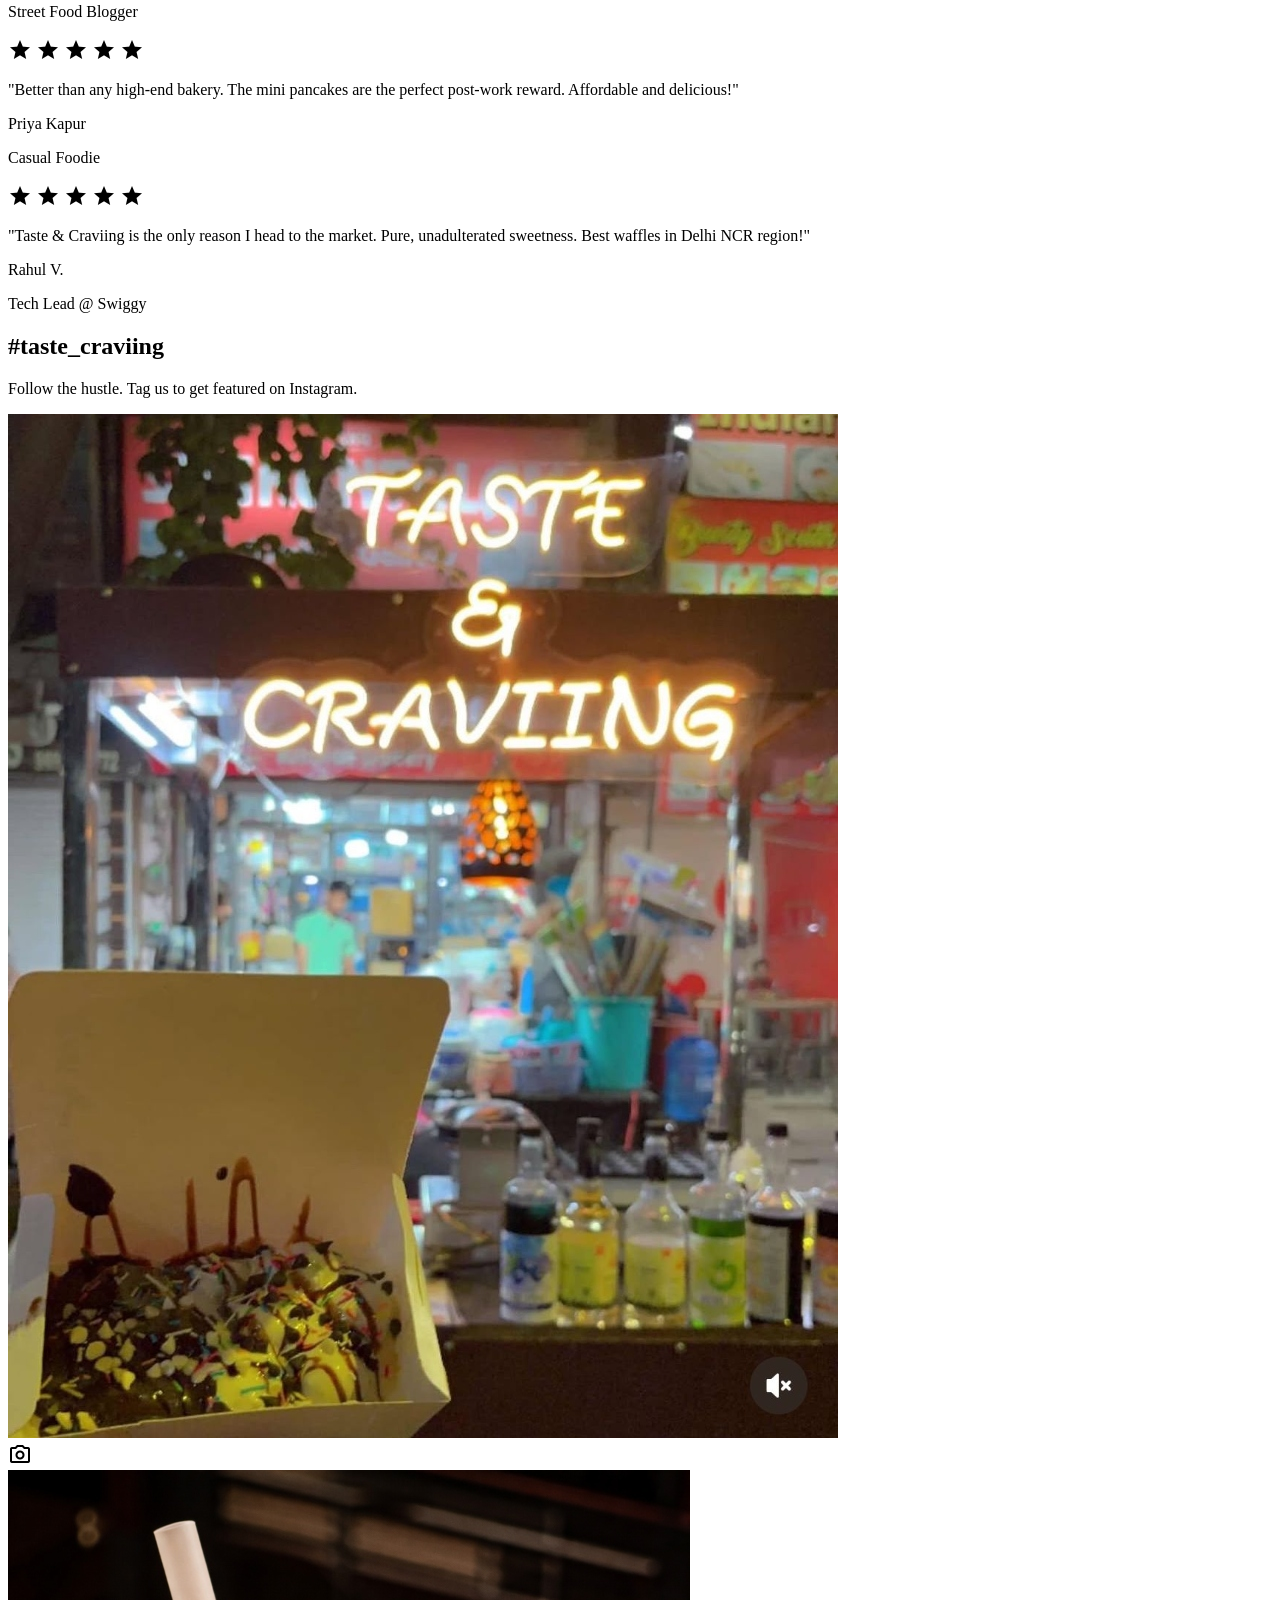
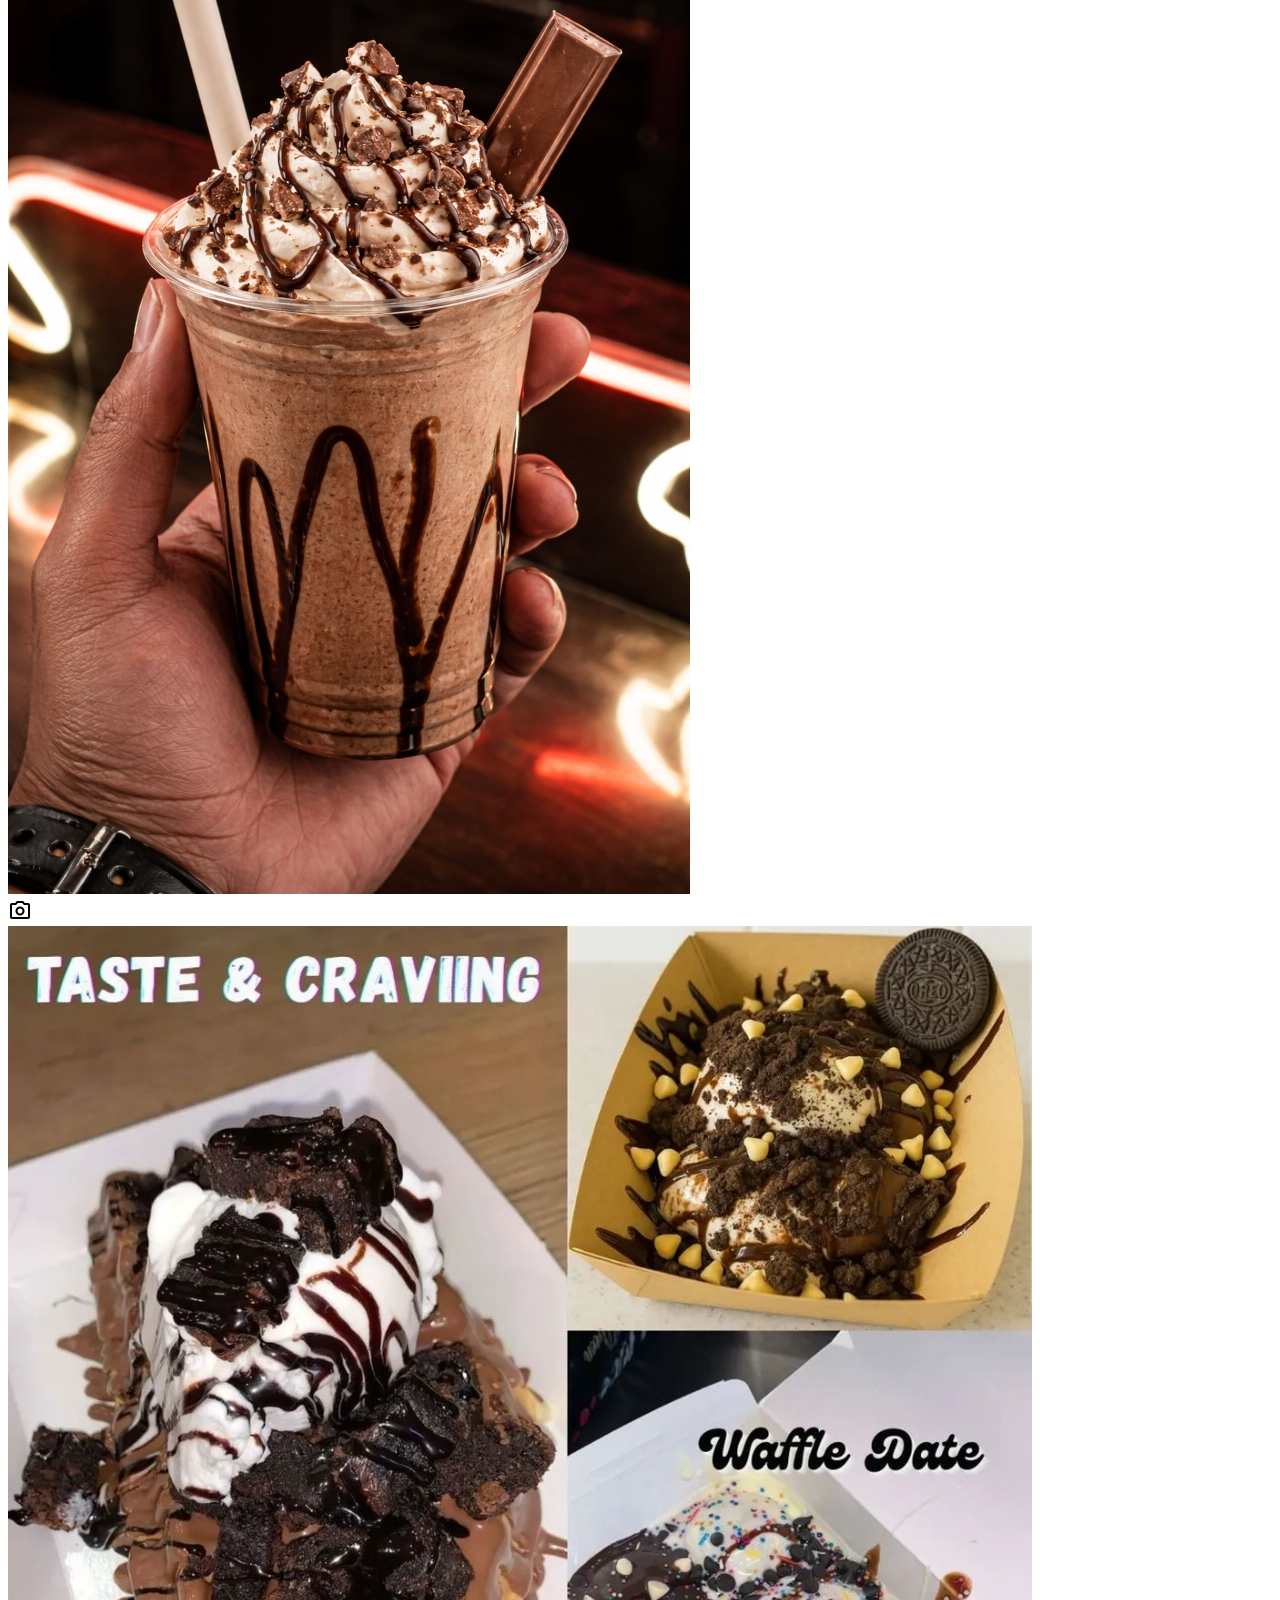
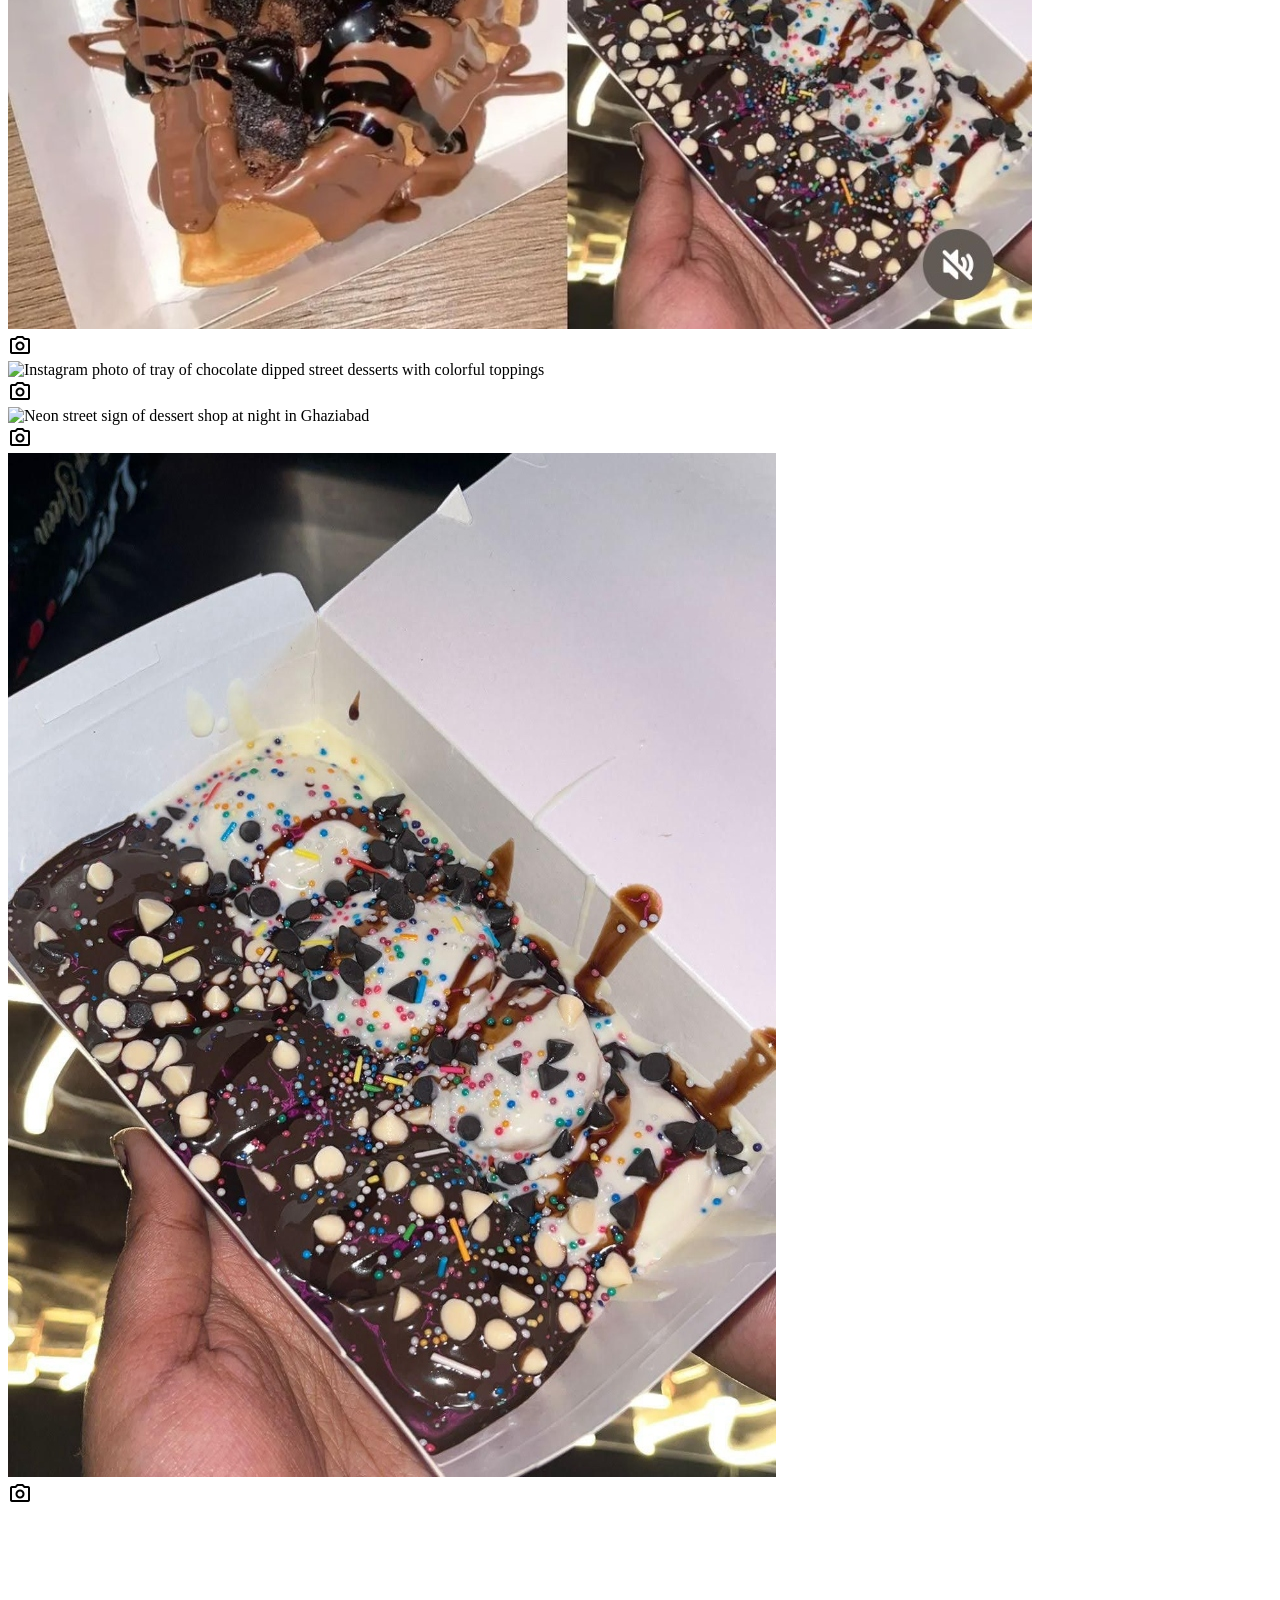
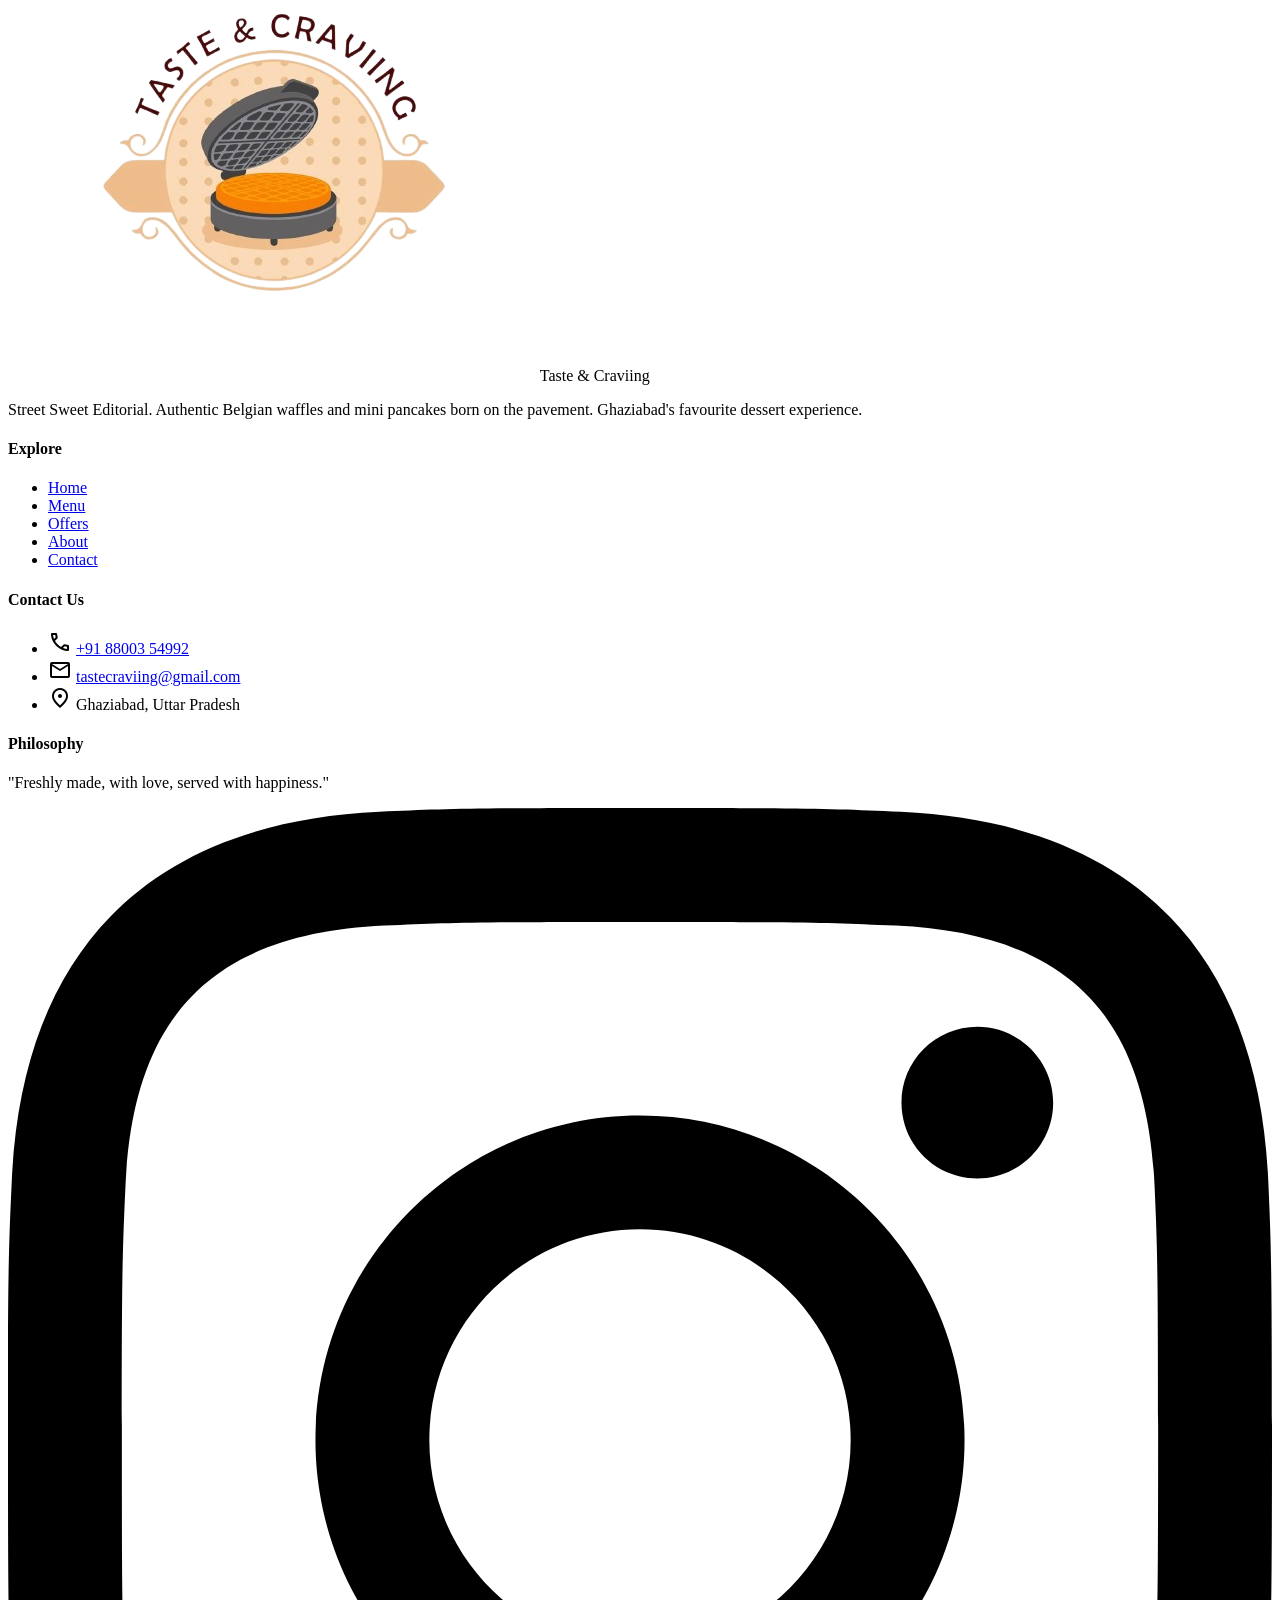
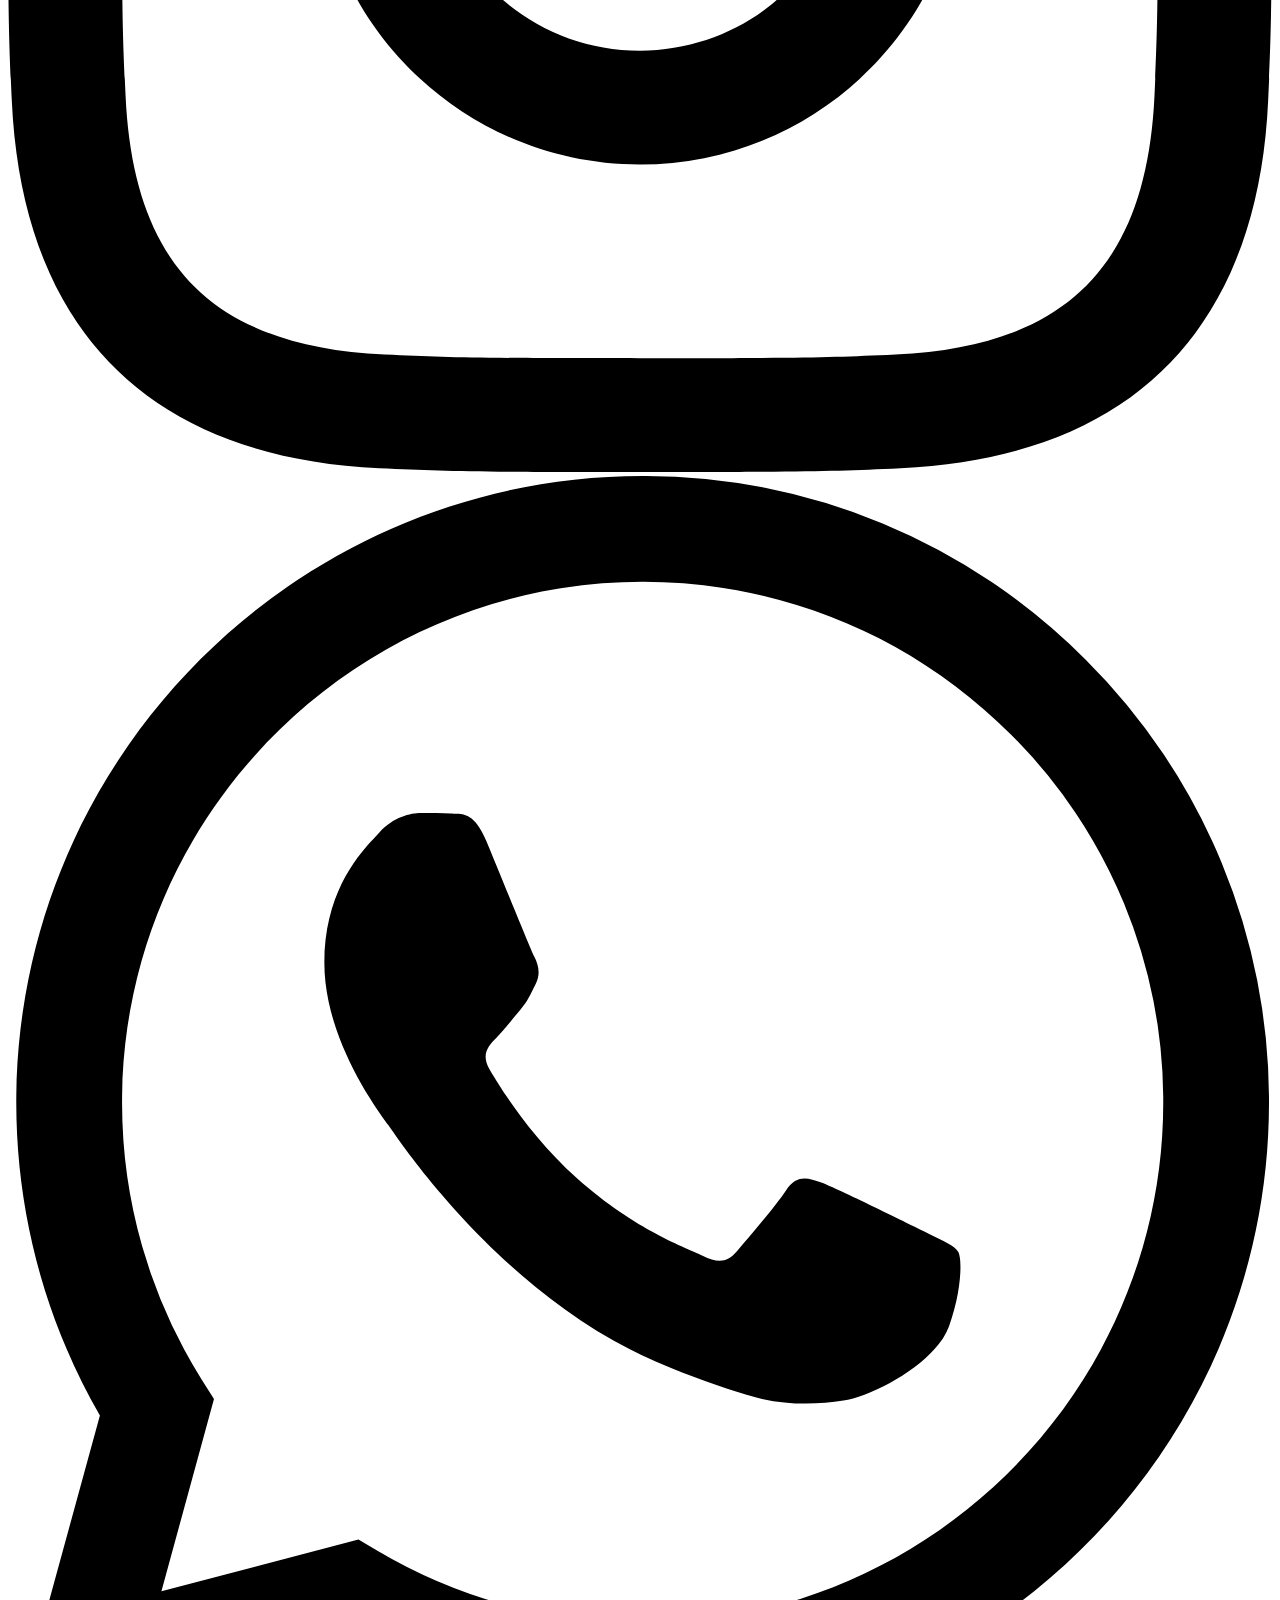
==== commit 43c5b943: "Update pricing synchronization, new Waffle Cookies launch branding, and UI refinements" ====
--- a/index.html
+++ b/index.html
@@ -6,15 +6,15 @@
     <meta content="width=device-width, initial-scale=1.0" name="viewport" />
 
     <!-- Optimized Meta Title -->
-    <title>Taste & Craviing | Best Waffles & Mini Pancakes in Ghaziabad | Street Food Desserts Delhi NCR</title>
-
-    <!-- Search Optimized Meta Description -->
+    <title>Taste & Craviing | Authentic Belgian Waffles & Mini Pancakes in Ghaziabad</title>
+
+    <!-- SEO Optimized Meta Description -->
     <meta name="description"
-        content="Discover India's sweetest street food experience at Taste & Craviing. Premium Belgian waffles, loaded Nutella mini pancakes, thick shakes & viral desserts in Ghaziabad. Best late-night dessert delivery near Delhi NCR. Order now!" />
-
-    <!-- Keywords for Google Search Optimization -->
+        content="Indulge in Ghaziabad's best Belgian waffles, mini pancakes & shakes at Taste & Craviing. Premium street desserts made fresh near Kavi Nagar. Order now for a sweet experience!" />
+
+    <!-- Keywords -->
     <meta name="keywords"
-        content="best waffles in ghaziabad, nutella waffles near me, mini pancakes delhi ncr, street food desserts india, belgian waffles ghaziabad, chocolate shakes near me, late night dessert delivery, affordable desserts ghaziabad, kitkat waffles, oreo shakes, trending street food india, instagram worthy desserts, best dessert place ghaziabad, waffle shop near me, pancake delivery delhi, sweet cravings ghaziabad, urban street food, dessert near me open now, tasty waffles india, food bloggers favorite ghaziabad" />
+        content="taste and craviing, best waffles in ghaziabad, nutella waffles near me, mini pancakes delhi ncr, street food desserts india, belgian waffles ghaziabad, chocolate shakes near me, late night dessert delivery, affordable desserts ghaziabad, kitkat waffles, oreo shakes, trending street food india, instagram worthy desserts, best dessert place ghaziabad, waffle shop near me, pancake delivery delhi, sweet cravings ghaziabad, urban street food, dessert near me open now, tasty waffles india, food bloggers favorite ghaziabad" />
 
     <!-- Search Intent Meta Tags -->
     <meta name="robots" content="index, follow, max-snippet:-1, max-image-preview:large, max-video-preview:-1" />
@@ -57,7 +57,7 @@
         content="Viral Nutella Waffles, Mini Pancakes & Loaded Shakes. The ultimate street sweet experience in Delhi NCR!" />
     <meta name="twitter:image" content="https://www.tastecraviing.com/images/twitter-card.jpg" />
     <meta name="twitter:label1" content="Price Range" />
-    <meta name="twitter:data1" content="₹140 - ₹220" />
+    <meta name="twitter:data1" content="₹45 - ₹149" />
     <meta name="twitter:label2" content="Location" />
     <meta name="twitter:data2" content="Ghaziabad, Uttar Pradesh" />
 
@@ -116,7 +116,7 @@
         "deliveryMethod": ["http://schema.org/OnSitePickup", "http://schema.org/DeliveryModePickup"],
         "priceSpecification": {
           "@type": "PriceSpecification",
-          "price": "140",
+          "price": "45",
           "priceCurrency": "INR"
         }
       },
@@ -152,10 +152,10 @@
             "@type": "Product",
             "name": "Nutella Waffles",
             "description": "Crispy signature batter loaded with pure Nutella and caramel crunch. Bestseller dessert in Ghaziabad.",
-            "image": "https://www.tastecraving.com/images/nutella_waffle.jpg",
+            "image": "https://www.tastecraviing.com/images/nutella_waffle.jpg",
             "offers": {
               "@type": "Offer",
-              "price": "180",
+              "price": "120",
               "priceCurrency": "INR",
               "availability": "https://schema.org/InStock",
               "itemCondition": "https://schema.org/NewCondition",
@@ -181,10 +181,10 @@
             "@type": "Product",
             "name": "KitKat Waffles",
             "description": "The ultimate crunch experience with double layered milk chocolate and KitKat pieces.",
-            "image": "https://www.tastecraving.com/images/kitkat_waffle.jpg",
+            "image": "https://www.tastecraviing.com/images/kitkat_waffle.jpg",
             "offers": {
               "@type": "Offer",
-              "price": "160",
+              "price": "149",
               "priceCurrency": "INR",
               "availability": "https://schema.org/InStock"
             },
@@ -204,10 +204,10 @@
             "@type": "Product",
             "name": "Oreo Shakes",
             "description": "Thick, creamy, and loaded with dark cocoa cookie bliss. Premium milkshake.",
-            "image": "https://www.tastecraving.com/images/oreo_shake.jpg",
+            "image": "https://www.tastecraviing.com/images/oreo_shake.jpg",
             "offers": {
               "@type": "Offer",
-              "price": "220",
+              "price": "80",
               "priceCurrency": "INR",
               "availability": "https://schema.org/InStock"
             },
@@ -222,10 +222,10 @@
             "@type": "Product",
             "name": "Mini Nutella Pancakes",
             "description": "Bite-sized heaven. Twelve pieces of fluffy joy loaded with Nutella.",
-            "image": "https://www.tastecraving.com/images/nutella_chocolate_pancake.jpg",
+            "image": "https://www.tastecraviing.com/images/nutella_chocolate_pancake.jpg",
             "offers": {
               "@type": "Offer",
-              "price": "140",
+              "price": "109",
               "priceCurrency": "INR",
               "availability": "https://schema.org/InStock"
             },
@@ -245,7 +245,7 @@
       "itemReviewed": {
         "@type": "Restaurant",
         "name": "Taste & Craviing",
-        "image": "https://www.tastecraving.com/images/logo.png"
+        "image": "https://www.tastecraviing.com/images/logo.png"
       },
       "reviewRating": {
         "@type": "Rating",
@@ -272,7 +272,7 @@
       "@type": "Offer",
       "name": "Buy 2 Waffles & Get 1 Mocktail Free",
       "description": "Weekend special offer at Taste & Craviing. Buy 2 waffles and get 1 mocktail absolutely free at all urban hubs.",
-      "url": "https://www.tastecraving.com/offers.html",
+      "url": "https://www.tastecraviing.com/offers.html",
       "price": "0",
       "priceCurrency": "INR",
       "availability": "https://schema.org/InStock",
@@ -304,19 +304,19 @@
           "@type": "ListItem",
           "position": 1,
           "name": "Home",
-          "item": "https://www.tastecraving.com/index.html"
+          "item": "https://www.tastecraviing.com/index.html"
         },
         {
           "@type": "ListItem",
           "position": 2,
           "name": "Menu",
-          "item": "https://www.tastecraving.com/menu.html"
+          "item": "https://www.tastecraviing.com/menu.html"
         },
         {
           "@type": "ListItem",
           "position": 3,
           "name": "Offers",
-          "item": "https://www.tastecraving.com/offers.html"
+          "item": "https://www.tastecraviing.com/offers.html"
         }
       ]
     }
@@ -329,12 +329,12 @@
       "@type": "WebSite",
       "name": "Taste & Craviing",
       "alternateName": "Taste and Craviing India",
-      "url": "https://www.tastecraving.com",
+      "url": "https://www.tastecraviing.com",
       "potentialAction": {
         "@type": "SearchAction",
         "target": {
           "@type": "EntryPoint",
-          "urlTemplate": "https://www.tastecraving.com/menu.html?q={search_term_string}"
+          "urlTemplate": "https://www.tastecraviing.com/menu.html?q={search_term_string}"
         },
         "query-input": "required name=search_term_string"
       },
@@ -353,8 +353,8 @@
       "@type": "Organization",
       "name": "Taste & Craviing",
       "alternateName": "Taste & Craviing Street Sweet Editorial",
-      "url": "https://www.tastecraving.com",
-      "logo": "https://www.tastecraving.com/images/logo.png",
+      "url": "https://www.tastecraviing.com",
+      "logo": "https://www.tastecraviing.com/images/logo.png",
       "foundingDate": "2023",
       "founders": [
         {
@@ -406,10 +406,7 @@
         {
           "@type": "Question",
           "name": "What are the prices at Taste & Craviing?",
-          "acceptedAnswer": {
-            "@type": "Answer",
-            "text": "Our desserts are affordably priced between ₹140 to ₹220. Mini Nutella Pancakes start at ₹140, KitKat Waffles at ₹160, Nutella Waffles at ₹180, and Oreo Shakes at ₹220. We also offer combo deals like Buy 2 Waffles Get 1 Mocktail Free on weekends."
-          }
+            "text": "Our desserts are affordably priced ranging from ₹45 for Waffle Cookies to ₹149 for Special Waffles. Mini Pancakes start at ₹109, Belgian Waffles at ₹120, and Shakes at ₹80. We also offer combo deals like Any 2 Mocktails for ₹99."
         },
         {
           "@type": "Question",
@@ -429,11 +426,11 @@
     <link rel="preconnect" href="https://cdn.tailwindcss.com" />
 
     <!-- Canonical URL -->
-    <link rel="canonical" href="https://www.tastecraving.com/index.html" />
+    <link rel="canonical" href="https://www.tastecraviing.com/index.html" />
 
     <!-- Alternate Languages -->
-    <link rel="alternate" hreflang="en-in" href="https://www.tastecraving.com/index.html" />
-    <link rel="alternate" hreflang="x-default" href="https://www.tastecraving.com/index.html" />
+    <link rel="alternate" hreflang="en-in" href="https://www.tastecraviing.com/index.html" />
+    <link rel="alternate" hreflang="x-default" href="https://www.tastecraviing.com/index.html" />
 
     <!-- DNS Prefetch -->
     <link rel="dns-prefetch" href="https://lh3.googleusercontent.com" />
@@ -581,42 +578,72 @@
                 </div>
             </div>
         </section>
-
-        <!-- Stats Section -->
-        <section class="bg-surface-container-low py-16 px-6" aria-label="Restaurant statistics and achievements">
-            <div class="max-w-7xl mx-auto flex flex-wrap justify-center md:justify-between gap-12">
-                <div class="text-center group">
-                    <p
-                        class="text-5xl font-black font-headline text-primary mb-2 group-hover:scale-110 transition-transform">
-                        10k+</p>
-                    <p class="text-label-md font-bold text-tertiary uppercase tracking-widest">Waffles Served</p>
-                </div>
-                <div class="text-center group">
-                    <p
-                        class="text-5xl font-black font-headline text-primary mb-2 group-hover:scale-110 transition-transform">
-                        15k+</p>
-                    <p class="text-label-md font-bold text-tertiary uppercase tracking-widest">Pancake Hits</p>
-                </div>
-                <div class="text-center group">
-                    <p
-                        class="text-5xl font-black font-headline text-primary mb-2 group-hover:scale-110 transition-transform">
-                        8k+</p>
-                    <p class="text-label-md font-bold text-tertiary uppercase tracking-widest">Killer Shakes</p>
-                </div>
-                <div class="text-center group">
-                    <p
-                        class="text-5xl font-black font-headline text-primary mb-2 group-hover:scale-110 transition-transform">
-                        5k+</p>
-                    <p class="text-label-md font-bold text-tertiary uppercase tracking-widest">Happy Addicts</p>
-                </div>
-                <div class="text-center group">
-                    <p
-                        class="text-5xl font-black font-headline text-primary mb-2 group-hover:scale-110 transition-transform">
-                        3+</p>
-                    <p class="text-label-md font-bold text-tertiary uppercase tracking-widest">Hub Locations</p>
+        
+        <!-- STATS BAR: Requested Numbers -->
+        <section class="px-6 py-8 bg-surface-container-low border-y border-outline-variant/10">
+            <div class="max-w-7xl mx-auto flex flex-wrap justify-center md:justify-between items-center gap-8 md:gap-4 text-center">
+                <div class="flex flex-col gap-1">
+                    <span class="text-3xl md:text-4xl font-black font-headline text-primary">10K+</span>
+                    <span class="text-[10px] md:text-xs font-bold uppercase tracking-[0.2em] text-on-surface-variant">Waffles Served</span>
+                </div>
+                <div class="h-8 w-px bg-outline-variant/20 hidden md:block"></div>
+                <div class="flex flex-col gap-1">
+                    <span class="text-3xl md:text-4xl font-black font-headline text-primary">15K+</span>
+                    <span class="text-[10px] md:text-xs font-bold uppercase tracking-[0.2em] text-on-surface-variant">Pancake Hits</span>
+                </div>
+                <div class="h-8 w-px bg-outline-variant/20 hidden md:block"></div>
+                <div class="flex flex-col gap-1">
+                    <span class="text-3xl md:text-4xl font-black font-headline text-primary">8K+</span>
+                    <span class="text-[10px] md:text-xs font-bold uppercase tracking-[0.2em] text-on-surface-variant">Killer Shakes</span>
+                </div>
+                <div class="h-8 w-px bg-outline-variant/20 hidden md:block"></div>
+                <div class="flex flex-col gap-1">
+                    <span class="text-3xl md:text-4xl font-black font-headline text-primary">5K+</span>
+                    <span class="text-[10px] md:text-xs font-bold uppercase tracking-[0.2em] text-on-surface-variant">Happy Edits</span>
+                </div>
+                <div class="h-8 w-px bg-outline-variant/20 hidden md:block"></div>
+                <div class="flex flex-col gap-1">
+                    <span class="text-3xl md:text-4xl font-black font-headline text-primary">3K+</span>
+                    <span class="text-[10px] md:text-xs font-bold uppercase tracking-[0.2em] text-on-surface-variant">Applications</span>
                 </div>
             </div>
         </section>
+
+        <!-- NEW LAUNCH: Waffle Cookies Banner -->
+        <section class="px-6 py-6" aria-label="New Launch: Waffle Cookies">
+            <div class="max-w-7xl mx-auto">
+                <div class="relative overflow-hidden rounded-2xl bg-black h-80 md:h-96 flex items-center shadow-2xl group">
+                    <img src="images/waffle-cookies-drop-v2.jpg" alt="Now Serving: Fresh Waffle Cookies" 
+                        class="absolute inset-0 w-full h-full object-cover opacity-60 group-hover:scale-105 transition-transform duration-[2000ms]" />
+                    <div class="absolute inset-0 bg-gradient-to-r from-black via-black/40 to-transparent"></div>
+                    
+                    <div class="relative z-10 px-8 md:px-16 space-y-4">
+                        <div class="inline-flex items-center gap-2 bg-primary px-3 py-1 rounded-sm text-[10px] font-black uppercase tracking-widest text-white shadow-[0_0_15px_rgba(255,0,0,0.5)]">
+                            <span class="animate-pulse">●</span> NEW LAUNCH
+                        </div>
+                        <h2 class="font-headline text-4xl md:text-6xl font-black text-white italic tracking-tighter">
+                            Waffle <span class="text-primary not-italic">Cookies</span>
+                        </h2>
+                        <p class="text-white/80 text-lg font-medium max-w-sm">
+                            The crunch you love, now in cookie form. Freshly house-baked and street-ready.
+                        </p>
+                        <div class="flex items-center gap-6 pt-2">
+                            <div class="text-white">
+                                <span class="text-3xl font-black">₹45</span>
+                                <span class="text-xs opacity-60 block mt-[-4px]">per pack</span>
+                            </div>
+                            <button type="button" 
+                                class="add-btn bg-white text-black px-8 py-3 rounded-full font-bold hover:bg-primary hover:text-white transition-all shadow-lg active:scale-95"
+                                data-item="Waffle Cookies" data-price="45">
+                                Add to Cart
+                            </button>
+                        </div>
+                    </div>
+                </div>
+            </div>
+        </section>
+
+        <!-- Old Stats Section Removed to avoid redundancy -->
 
         <!-- Featured Menu: Bento-style Grid -->
         <section class="py-24 px-6 bg-surface" aria-labelledby="menu-heading">
@@ -650,16 +677,16 @@
                                 <h3 class="font-headline text-2xl font-bold" itemprop="name">Nutella Waffles</h3>
                                 <span class="text-primary font-bold" itemprop="offers" itemscope
                                     itemtype="https://schema.org/Offer">
-                                    <span itemprop="price" content="180">₹180</span>
+                                    <span itemprop="price" content="120">₹120</span>
                                     <meta itemprop="priceCurrency" content="INR" />
                                 </span>
                             </div>
                             <p class="text-on-surface-variant text-body-md mb-6 line-clamp-2" itemprop="description">
                                 Crispy signature batter loaded with pure Nutella and caramel crunch. The best waffle in
                                 Ghaziabad.</p>
-                            <button type="button"
+                             <button type="button"
                                 class="add-btn w-full py-3 rounded-full bg-surface-container-highest font-bold text-on-surface hover:bg-primary hover:text-white transition-colors"
-                                data-item="Nutella Waffles" data-price="180" aria-label="Add Nutella Waffles to cart">
+                                data-item="Nutella Waffles" data-price="120" aria-label="Add Nutella Waffles to cart">
                                 Add to Cart
                             </button>
                         </div>
@@ -678,7 +705,7 @@
                                 <h3 class="font-headline text-2xl font-bold" itemprop="name">KitKat Waffles</h3>
                                 <span class="text-primary font-bold" itemprop="offers" itemscope
                                     itemtype="https://schema.org/Offer">
-                                    <span itemprop="price" content="160">₹160</span>
+                                    <span itemprop="price" content="149">₹149</span>
                                     <meta itemprop="priceCurrency" content="INR" />
                                 </span>
                             </div>
@@ -686,7 +713,7 @@
                                 ultimate crunch experience. Double layered milk chocolate waffle.</p>
                             <button type="button"
                                 class="add-btn w-full py-3 rounded-full bg-surface-container-highest font-bold text-on-surface hover:bg-primary hover:text-white transition-colors"
-                                data-item="KitKat Waffles" data-price="160" aria-label="Add KitKat Waffles to cart">
+                                data-item="KitKat Waffles" data-price="149" aria-label="Add KitKat Waffles to cart">
                                 Add to Cart
                             </button>
                         </div>
@@ -705,7 +732,7 @@
                                 <h3 class="font-headline text-2xl font-bold" itemprop="name">Oreo Shakes</h3>
                                 <span class="text-primary font-bold" itemprop="offers" itemscope
                                     itemtype="https://schema.org/Offer">
-                                    <span itemprop="price" content="220">₹220</span>
+                                    <span itemprop="price" content="80">₹80</span>
                                     <meta itemprop="priceCurrency" content="INR" />
                                 </span>
                             </div>
@@ -713,7 +740,7 @@
                                 Thick, creamy, and loaded with dark cocoa cookie bliss. Best shake in Delhi NCR.</p>
                             <button type="button"
                                 class="add-btn w-full py-3 rounded-full bg-surface-container-highest font-bold text-on-surface hover:bg-primary hover:text-white transition-colors"
-                                data-item="Oreo Shakes" data-price="220" aria-label="Add Oreo Shake to cart">
+                                data-item="Oreo Shakes" data-price="80" aria-label="Add Oreo Shake to cart">
                                 Add to Cart
                             </button>
                         </div>
@@ -732,15 +759,15 @@
                                 <h3 class="font-headline text-2xl font-bold" itemprop="name">Mini Nutella</h3>
                                 <span class="text-primary font-bold" itemprop="offers" itemscope
                                     itemtype="https://schema.org/Offer">
-                                    <span itemprop="price" content="140">₹140</span>
+                                    <span itemprop="price" content="109">₹109</span>
                                     <meta itemprop="priceCurrency" content="INR" />
                                 </span>
                             </div>
                             <p class="text-on-surface-variant text-body-md mb-6 line-clamp-2" itemprop="description">
                                 Bite-sized heaven. Twelve pieces of fluffy mini pancakes loaded with Nutella.</p>
-                            <button type="button"
+                             <button type="button"
                                 class="add-btn w-full py-3 rounded-full bg-surface-container-highest font-bold text-on-surface hover:bg-primary hover:text-white transition-colors"
-                                data-item="Mini Nutella Pancakes" data-price="140"
+                                data-item="Mini Nutella Pancakes" data-price="109"
                                 aria-label="Add Mini Nutella Pancakes to cart">
                                 Add to Cart
                             </button>
@@ -781,79 +808,7 @@
             <div class="max-w-7xl mx-auto">
                 <h2 class="font-headline text-4xl font-black mb-12 text-on-surface">Dropping Soon</h2>
                 <div class="grid grid-cols-1 md:grid-cols-2 gap-8">
-                    <!-- Card 1: Waffle Cookies (Neon Glitch Reveal) -->
-                    <style>
-                        @keyframes glitch {
-                            0% {
-                                transform: translate(0)
-                            }
-
-                            20% {
-                                transform: translate(-2px, 2px)
-                            }
-
-                            40% {
-                                transform: translate(-2px, -2px)
-                            }
-
-                            60% {
-                                transform: translate(2px, 2px)
-                            }
-
-                            80% {
-                                transform: translate(2px, -2px)
-                            }
-
-                            100% {
-                                transform: translate(0)
-                            }
-                        }
-
-                        .group:hover .glitch-text,
-                        .group.is-in-view .glitch-text {
-                            animation: glitch 0.3s cubic-bezier(.25, .46, .45, .94) both infinite;
-                        }
-
-                        .neon-line {
-                            transition: width 1s cubic-bezier(0.19, 1, 0.22, 1);
-                        }
-
-                        .group:hover .neon-line,
-                        .group.is-in-view .neon-line {
-                            width: 100%;
-                        }
-
-                        .group:hover .reveal-text,
-                        .group.is-in-view .reveal-text {
-                            transform: translateY(0);
-                            opacity: 1;
-                        }
-                    </style>
-                    <article
-                        class="relative rounded-xl overflow-hidden group h-[450px] bg-black animate-on-scroll shadow-2xl">
-                        <img class="w-full h-full object-cover brightness-[0.85] group-hover:scale-110 transition-transform duration-[4000ms]"
-                            alt="New Waffle Cookies launch - Milk chocolate flavor sweetness hitting Ghaziabad streets"
-                            src="images/waffle-cookies-drop-v2.jpg" loading="lazy" />
-                        <!-- Neon Content Overlay - COMPACT BOTTOM ANCHOR -->
-                        <div
-                            class="absolute bottom-0 left-0 w-full p-8 bg-gradient-to-t from-black/95 via-black/80 to-transparent flex flex-col items-center text-center">
-                            <span
-                                class="inline-block px-3 py-1 rounded-sm bg-primary text-white text-[9px] font-black mb-3 uppercase tracking-[0.2em] animate-pulse shadow-[0_0_15px_rgba(255,0,0,0.8)]">
-                                NEW DROP
-                            </span>
-                            <h3
-                                class="glitch-text font-black text-4xl md:text-5xl text-white uppercase tracking-tighter leading-none mb-2">
-                                Waffle <span class="text-primary italic">Cookies</span>
-                            </h3>
-                            <div
-                                class="neon-line h-1.2 w-0 bg-primary shadow-[0_0_20px_rgba(255,0,0,0.8)] rounded-full mb-4">
-                            </div>
-                            <p
-                                class="reveal-text text-white/90 text-sm font-medium max-w-xs transform translate-y-3 opacity-0 transition-all duration-700 delay-300">
-                                Milk chocolate flavour sweetness is hitting the streets of Ghaziabad. Coming soon!
-                            </p>
-                        </div>
-                    </article>
+                    <!-- Solo Teaser: Peri-Peri Makhana -->
                     <!-- Card 2: Peri-Peri Makhana -->
                     <article class="relative h-[450px] rounded-xl overflow-hidden group animate-on-scroll">
                         <img class="w-full h-full object-cover brightness-50 group-hover:scale-105 transition-transform duration-1000"
@@ -1130,4 +1085,4 @@
     <script src="js/main.js"></script>
 </body>
 
-</html>+</html>
--- a/css/main.css
+++ b/css/main.css
@@ -59,6 +59,68 @@
 /* contact.html */
 .neon-shadow:hover {
     box-shadow: 0 0 32px 0 rgba(176, 0, 74, 0.15);
+}
+
+.glowing-btn {
+    position: relative;
+    background: #b0004a;
+    box-shadow: 0 0 20px rgba(176, 0, 74, 0.5);
+    transition: all 0.4s cubic-bezier(0.175, 0.885, 0.32, 1.275);
+    z-index: 1;
+}
+
+.glowing-btn::after {
+    content: '';
+    position: absolute;
+    inset: 0;
+    border-radius: inherit;
+    box-shadow: 0 0 30px rgba(176, 0, 74, 0.6);
+    opacity: 0;
+    transition: opacity 0.4s ease;
+    z-index: -1;
+}
+
+.glowing-btn:hover {
+    transform: scale(1.02);
+    box-shadow: 0 0 35px rgba(176, 0, 74, 0.7);
+}
+
+.glowing-btn:hover::after {
+    opacity: 1;
+}
+
+.glowing-btn {
+    animation: dreamy-glow 3s infinite;
+}
+
+@keyframes dreamy-glow {
+    0% { box-shadow: 0 0 15px rgba(176, 0, 74, 0.4); }
+    50% { box-shadow: 0 0 30px rgba(176, 0, 74, 0.7); }
+    100% { box-shadow: 0 0 15px rgba(176, 0, 74, 0.4); }
+}
+
+/* ----------------------------------------------------------
+   4b. GLOWING TAG UTILITY
+   Used for category highlights in menu.html.
+   ---------------------------------------------------------- */
+.glowing-tag {
+    position: relative;
+    background: #b0004a !important;
+    color: white !important;
+    box-shadow: 0 0 20px rgba(176, 0, 74, 0.5);
+    animation: tag-dreamy-glow 3s infinite;
+    transition: all 0.3s ease;
+}
+
+.glowing-tag:hover {
+    transform: translateY(-2px);
+    box-shadow: 0 0 30px rgba(176, 0, 74, 0.8);
+}
+
+@keyframes tag-dreamy-glow {
+    0% { box-shadow: 0 0 10px rgba(176, 0, 74, 0.3); }
+    50% { box-shadow: 0 0 25px rgba(176, 0, 74, 0.6); }
+    100% { box-shadow: 0 0 10px rgba(176, 0, 74, 0.3); }
 }
 
 /* ----------------------------------------------------------
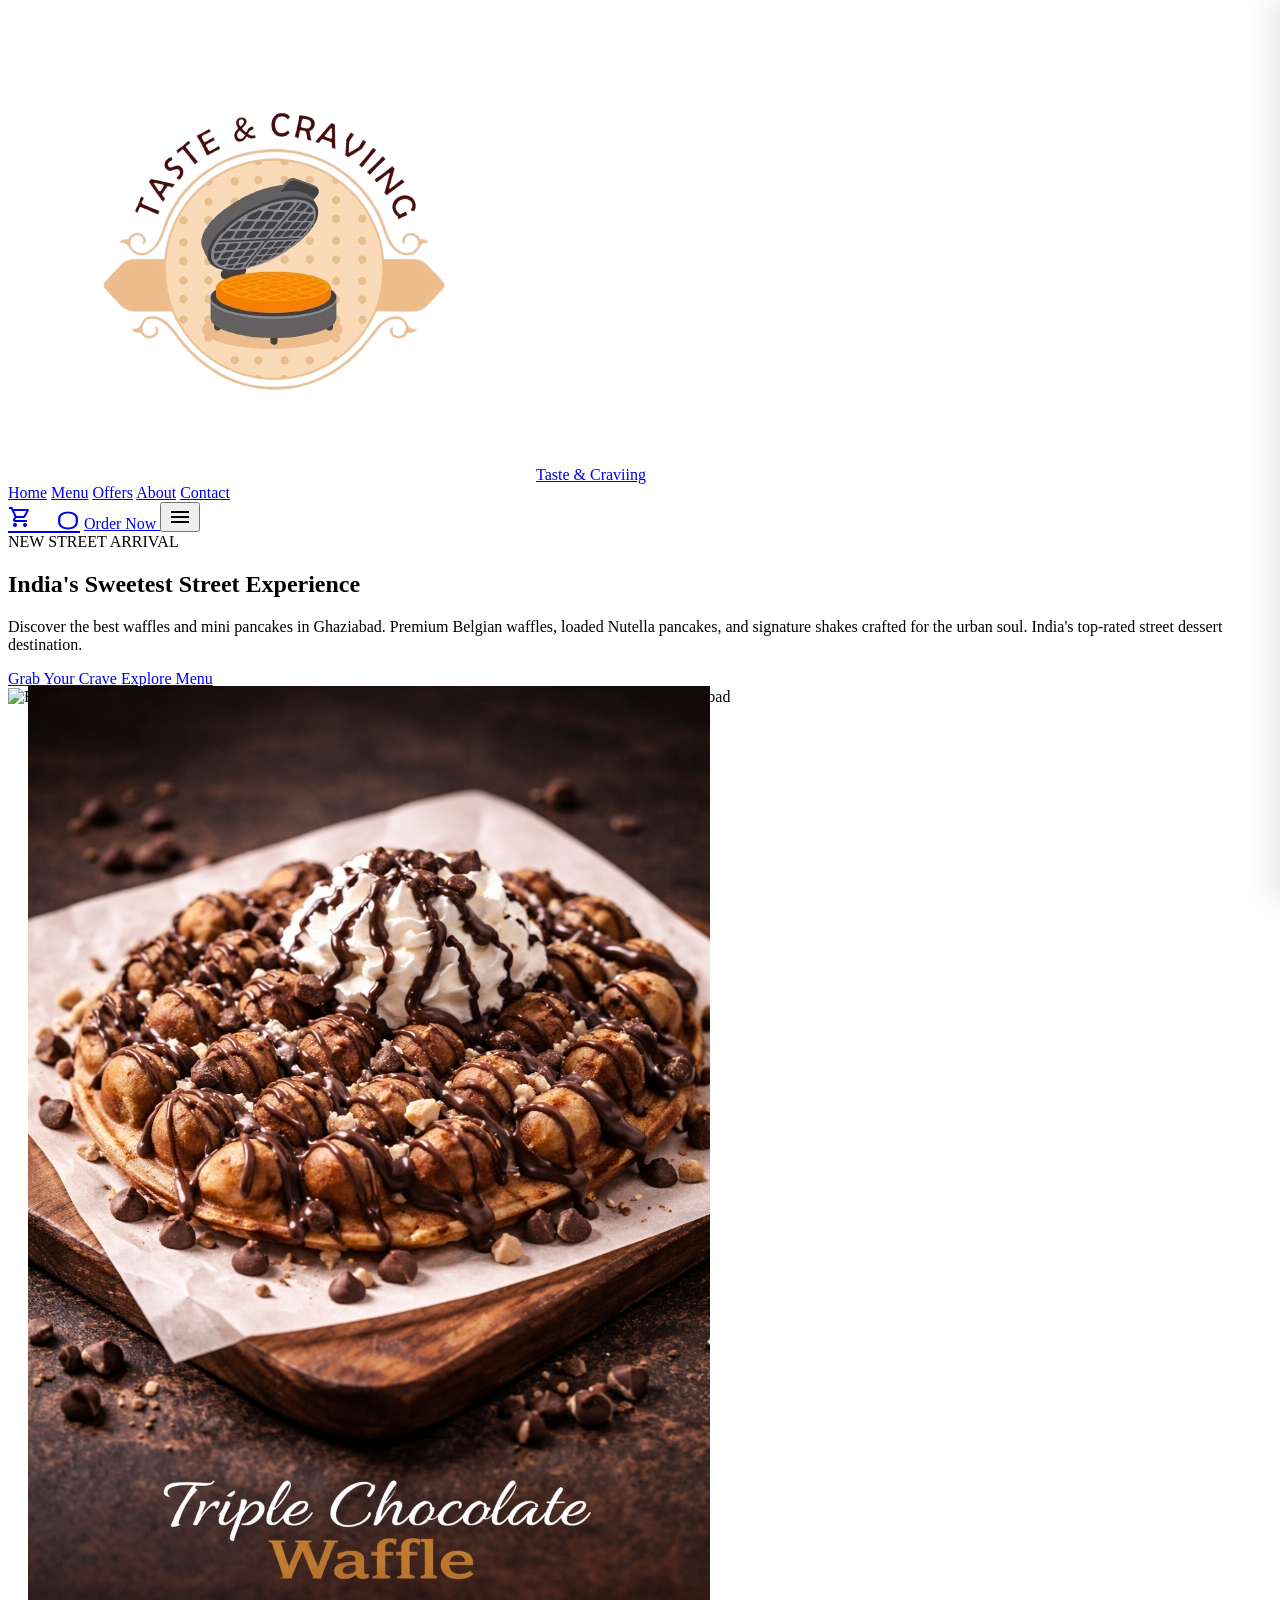
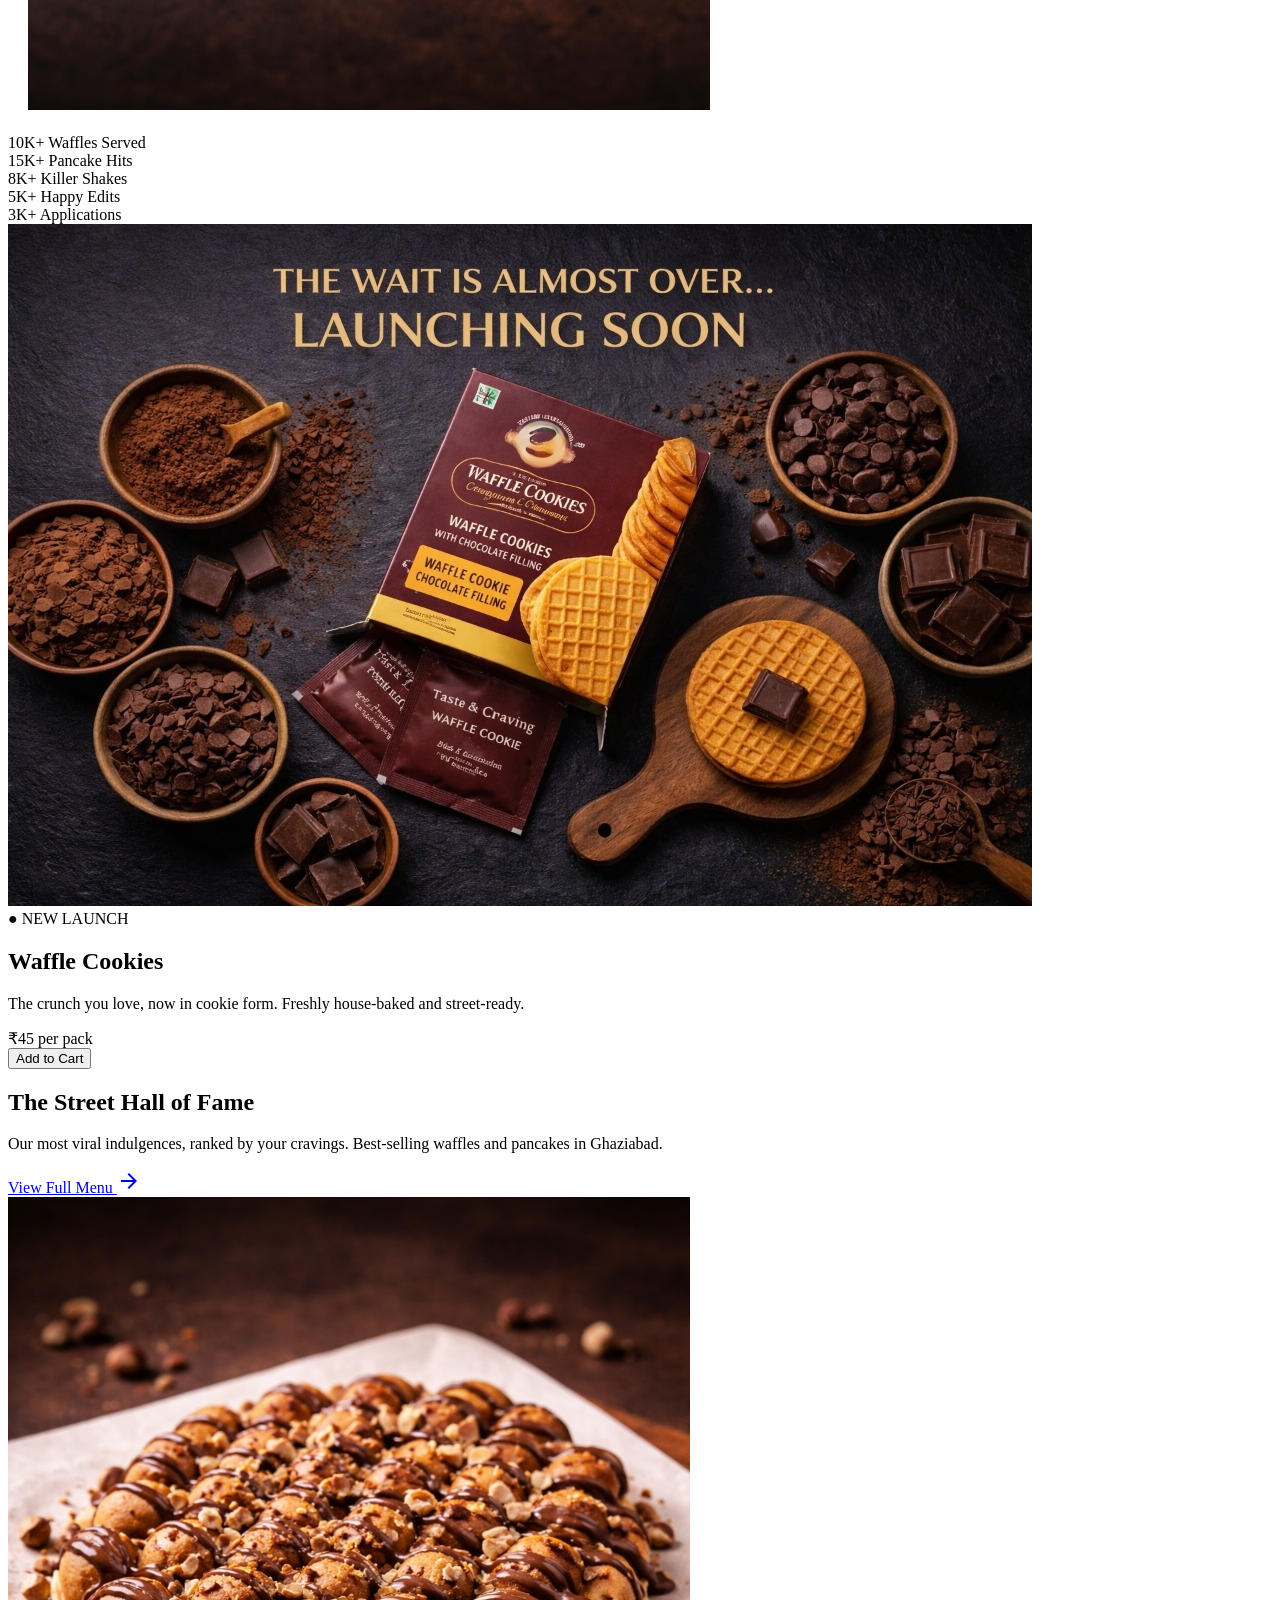
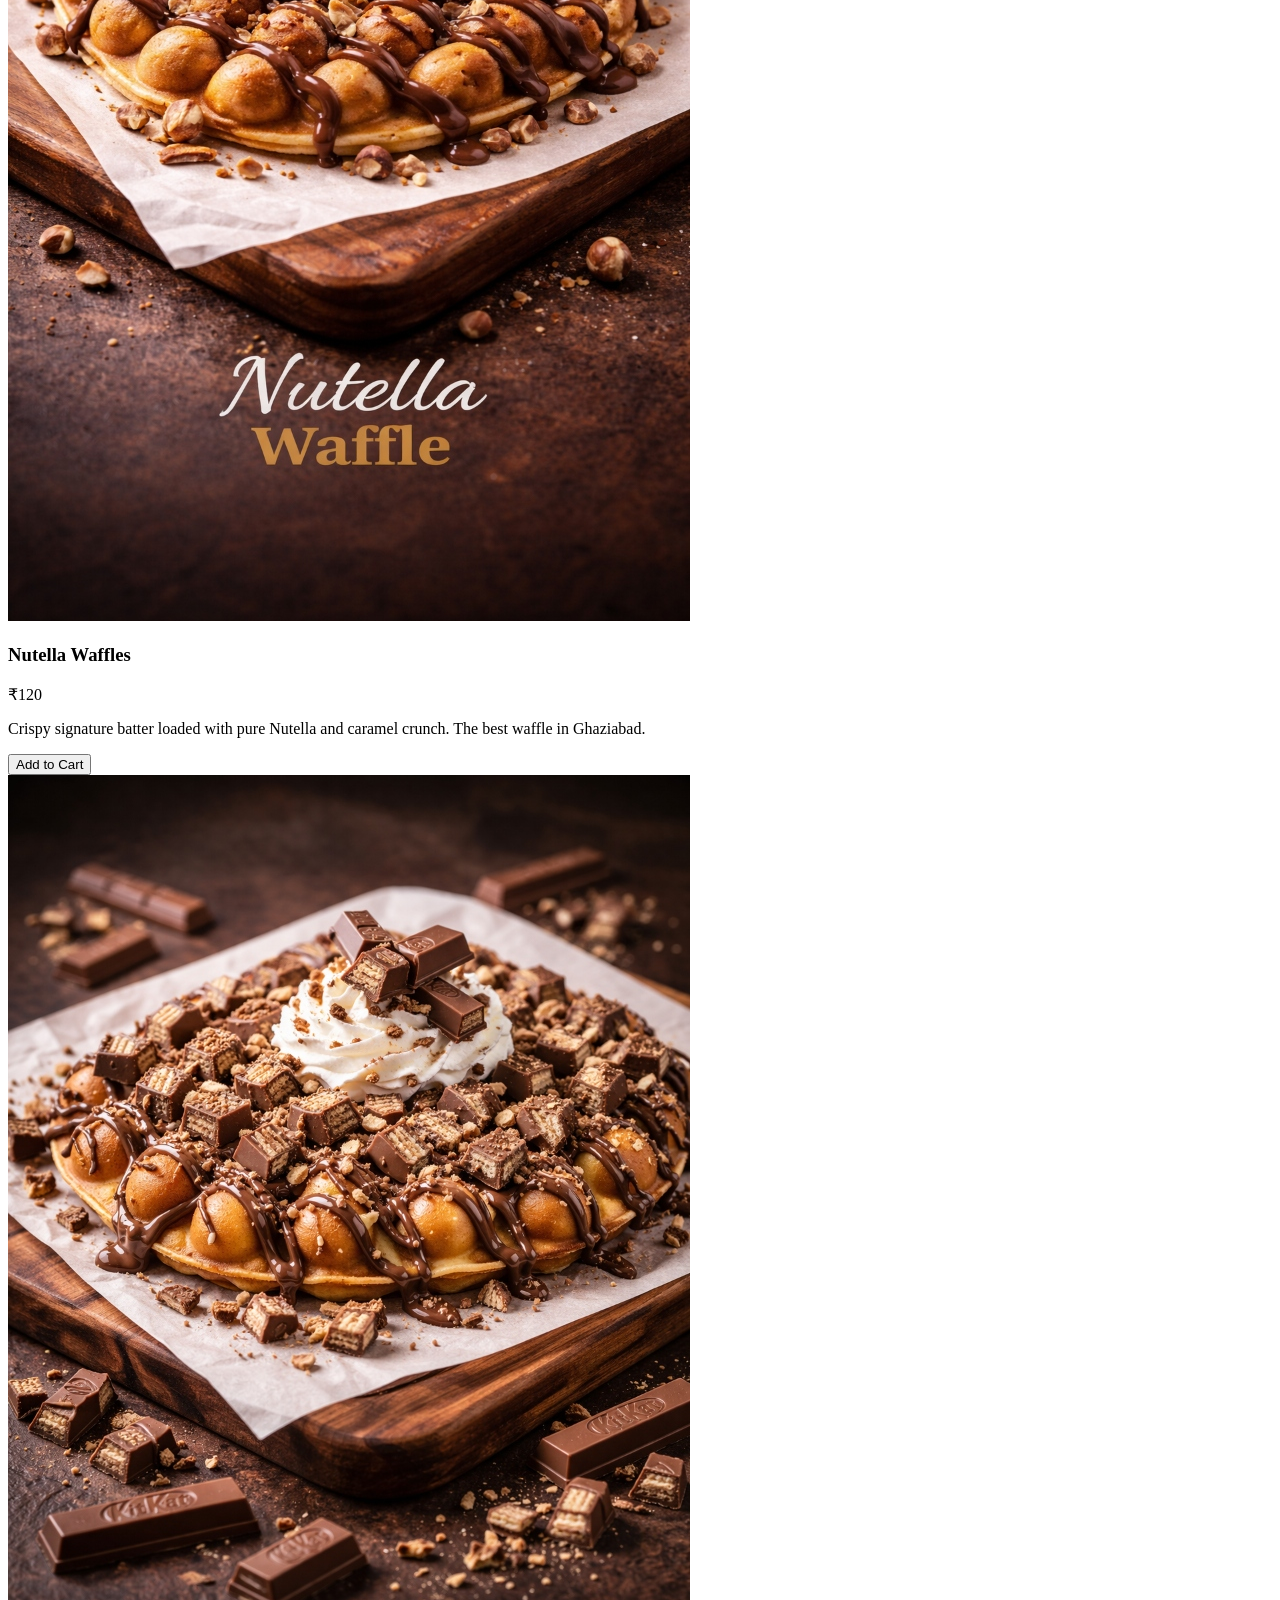
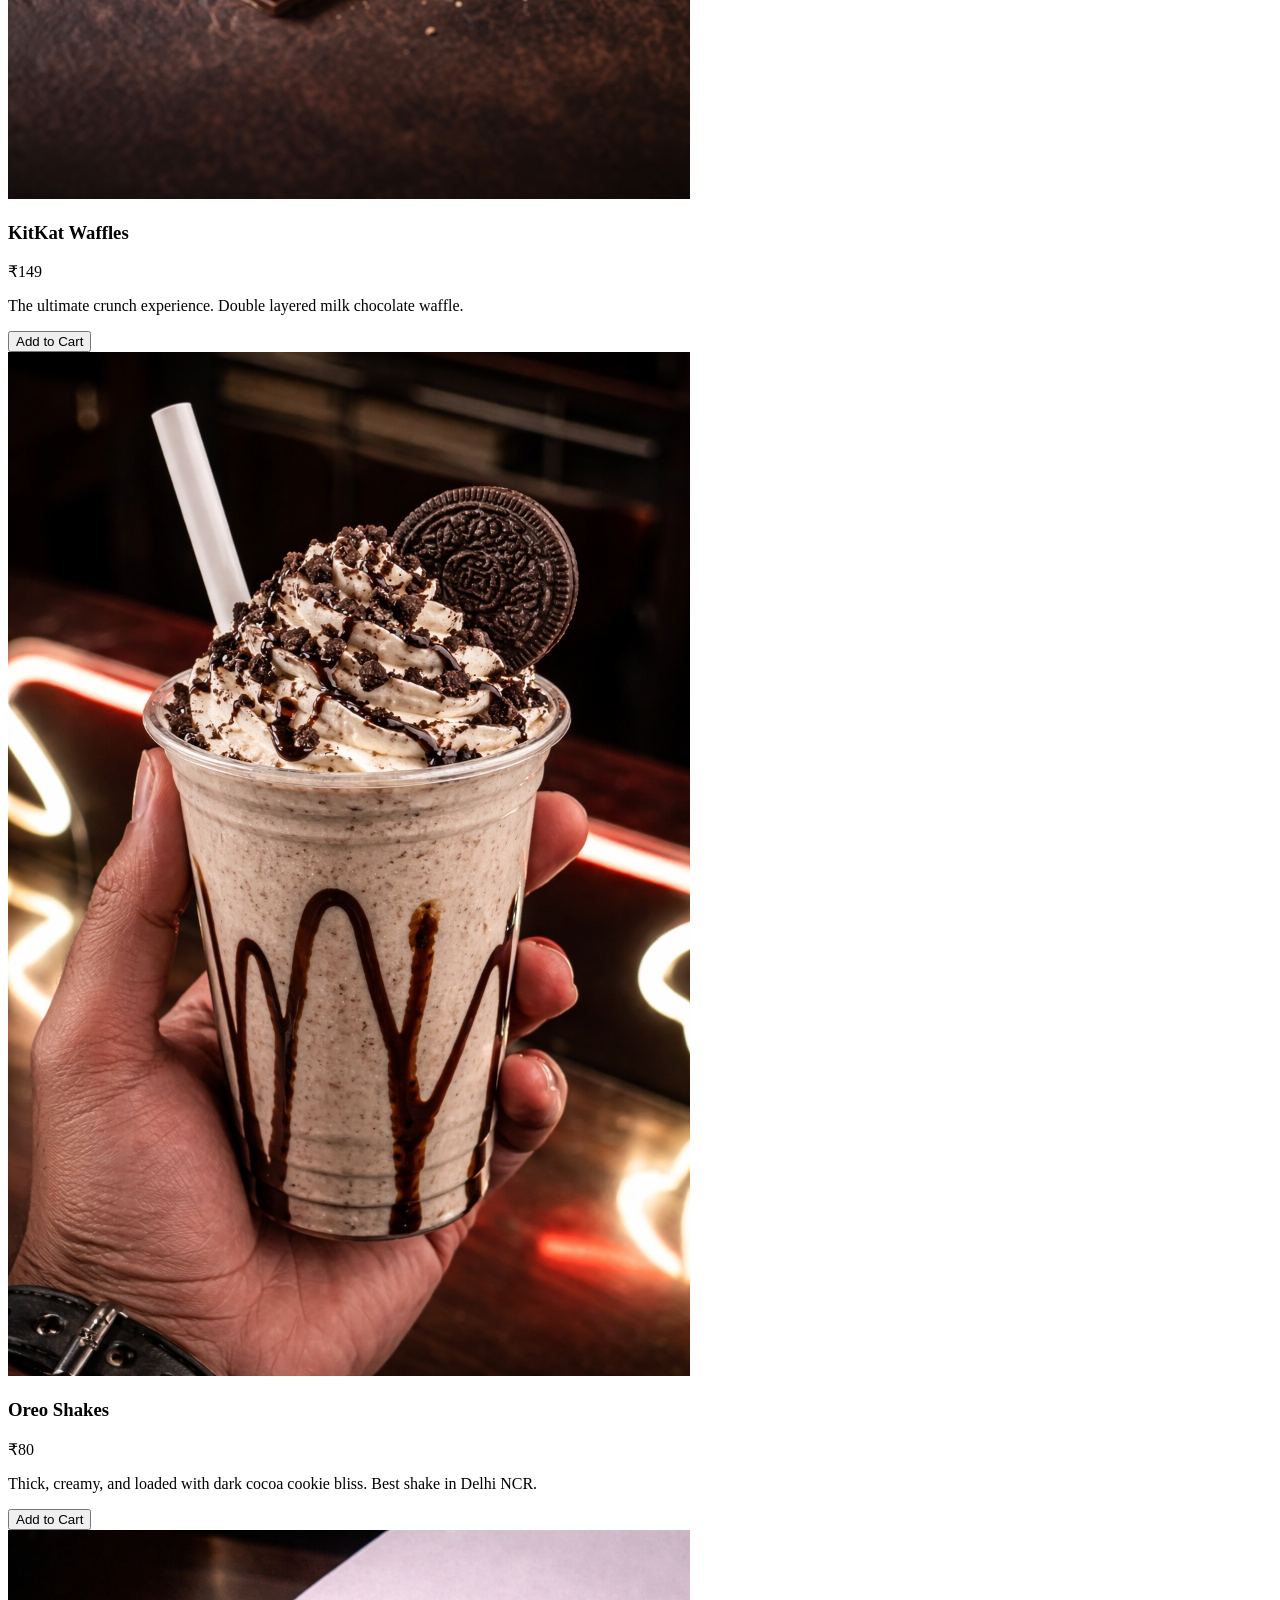
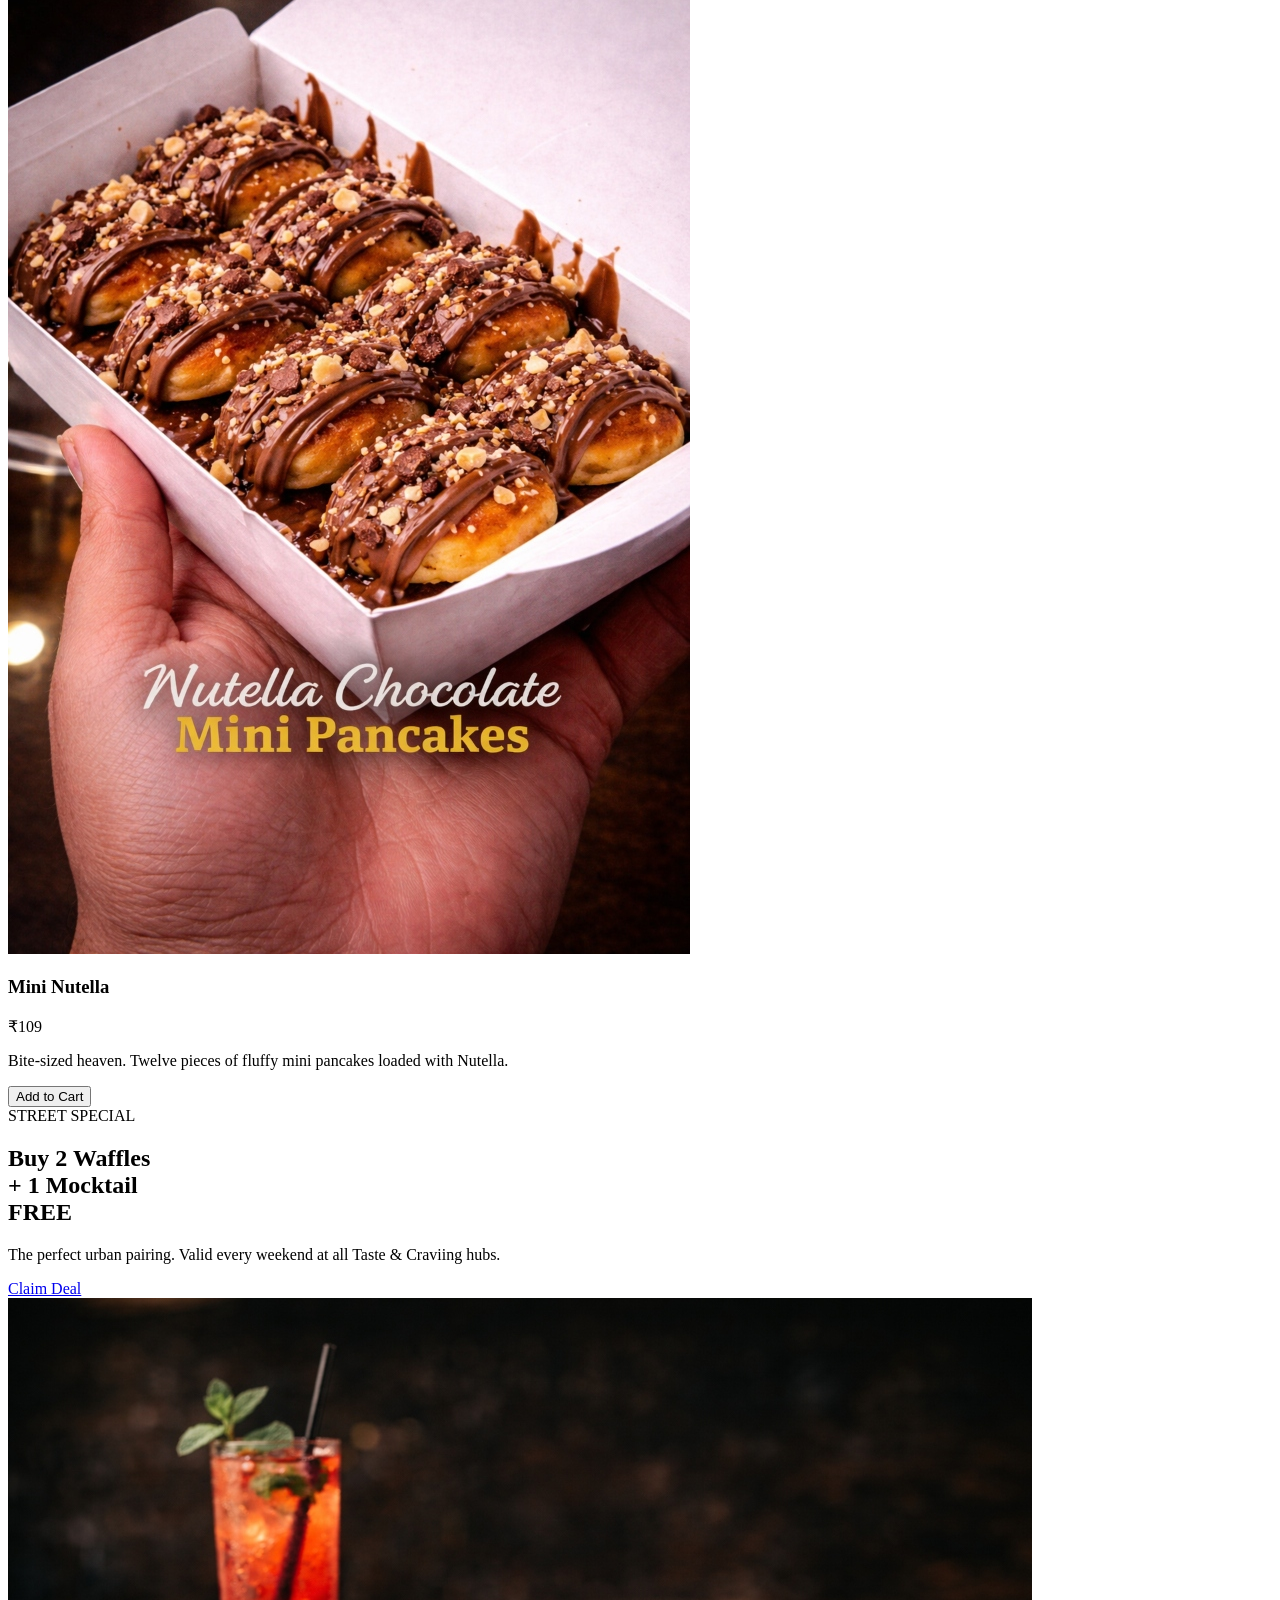
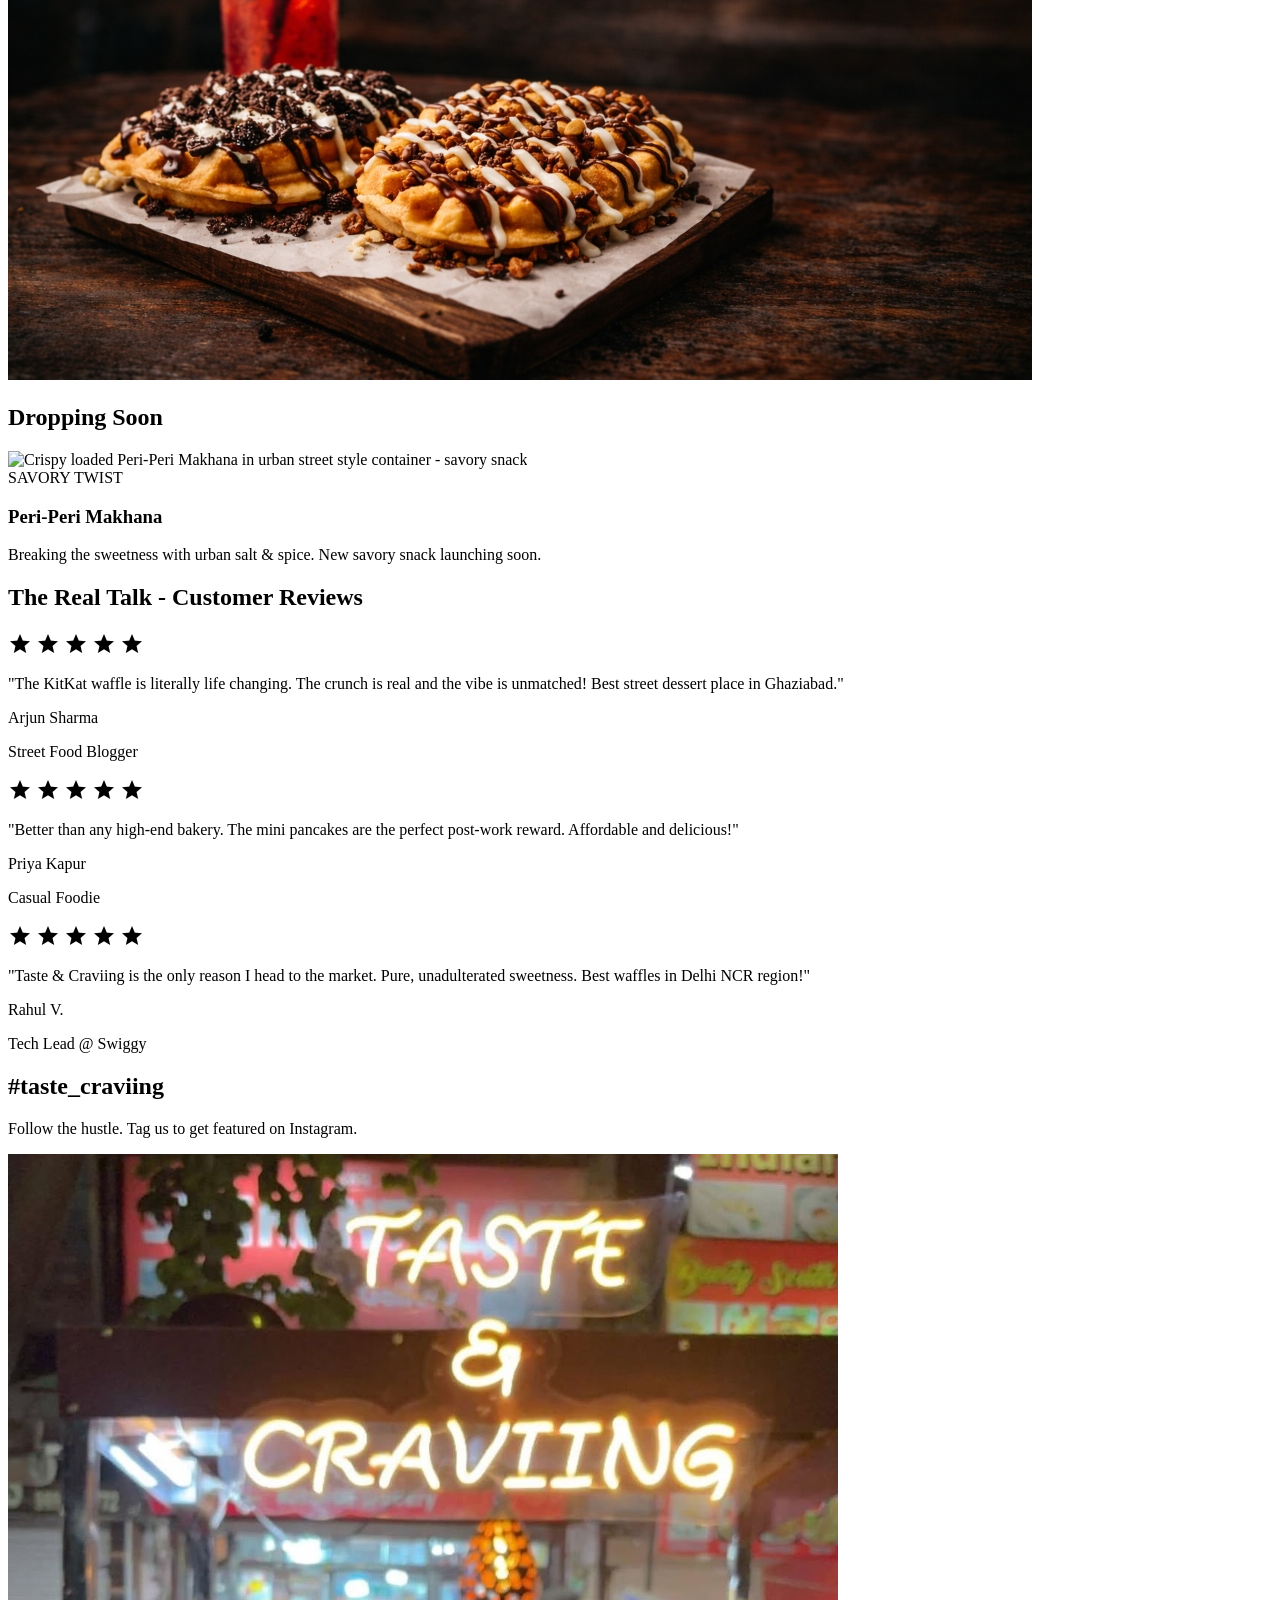
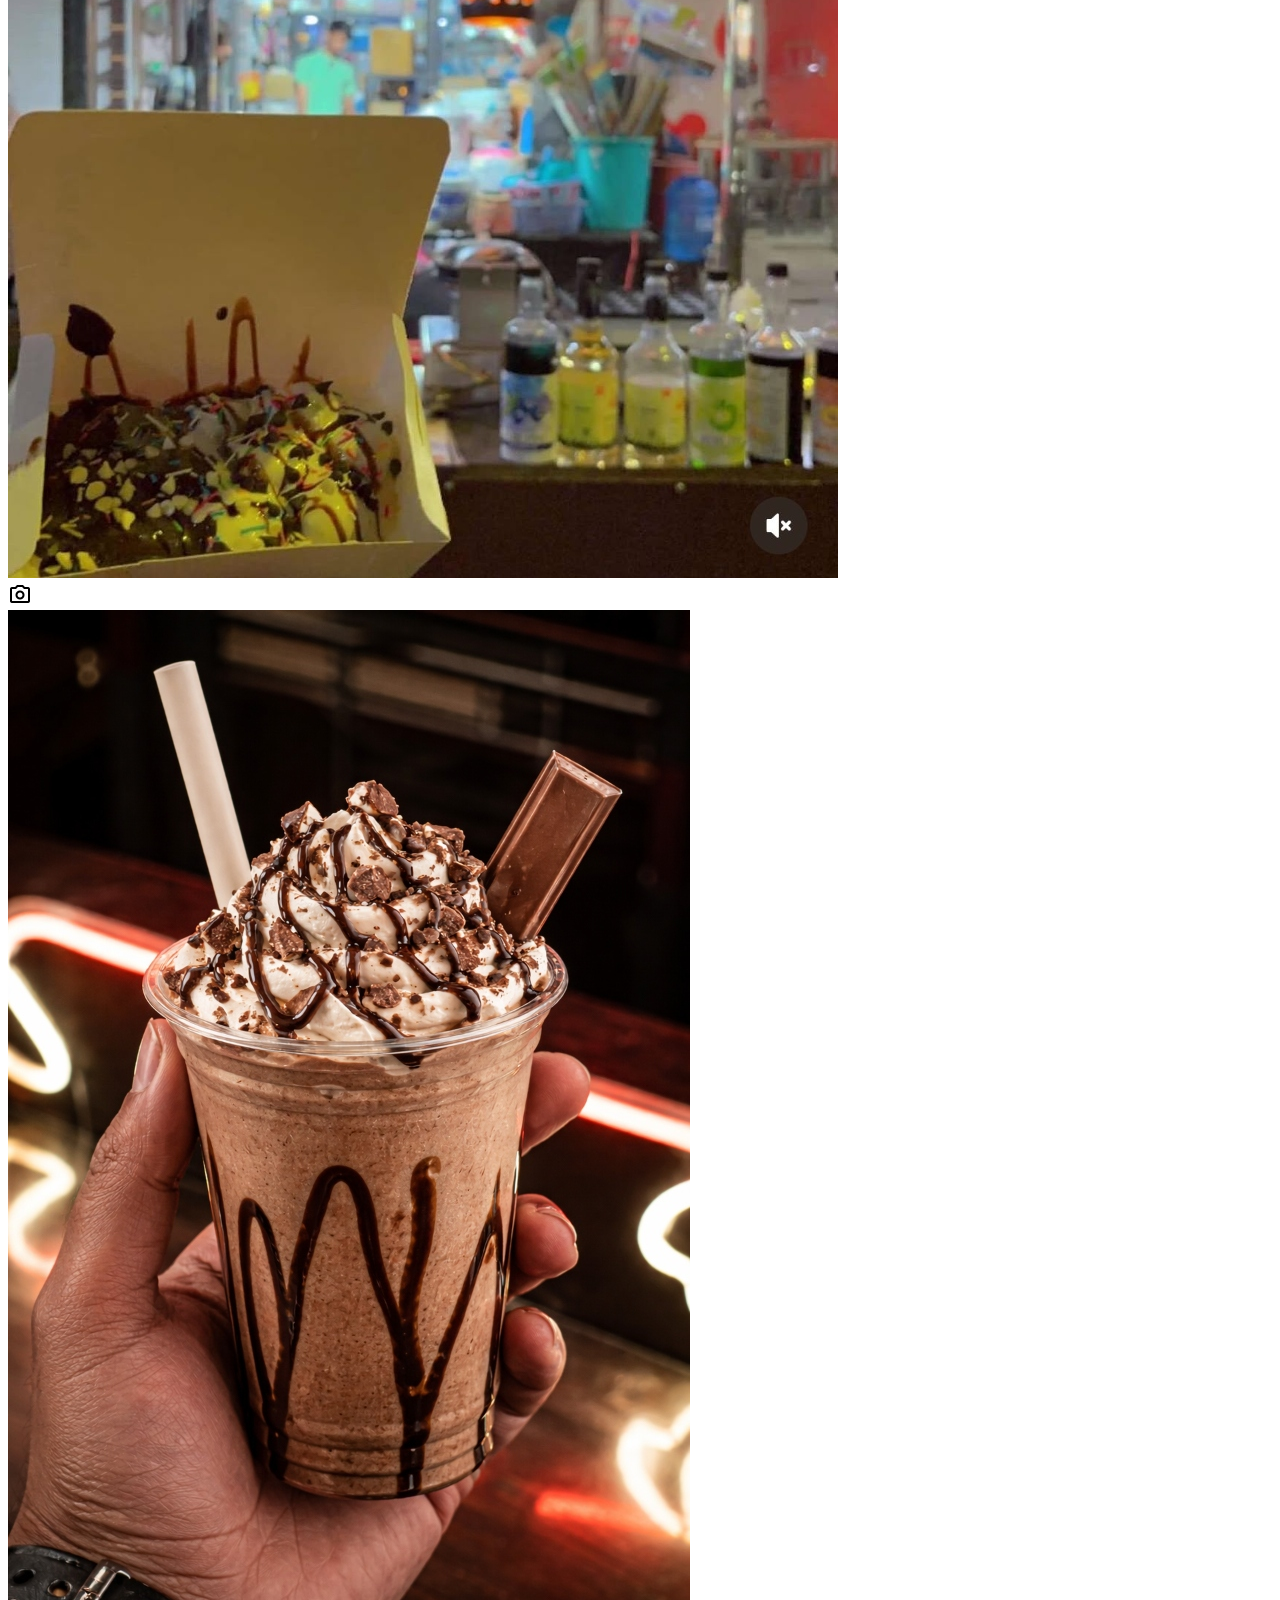
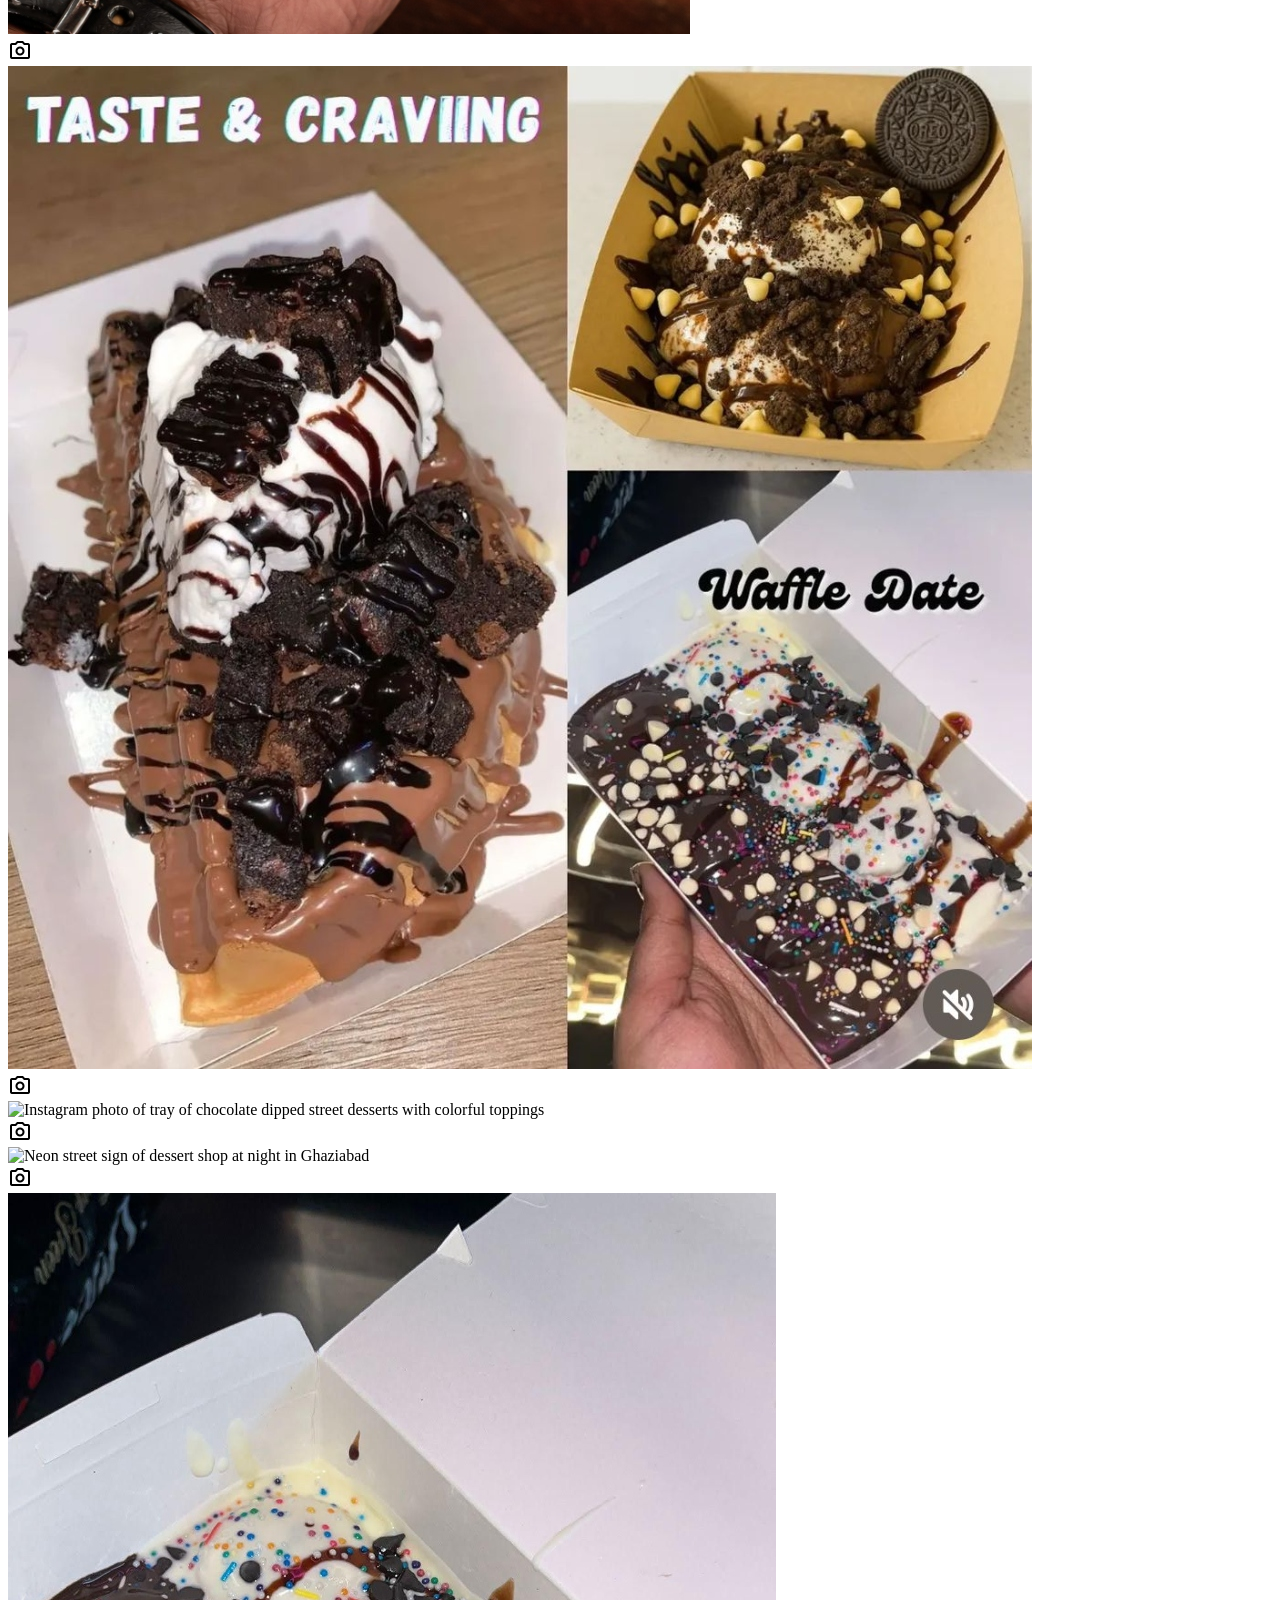
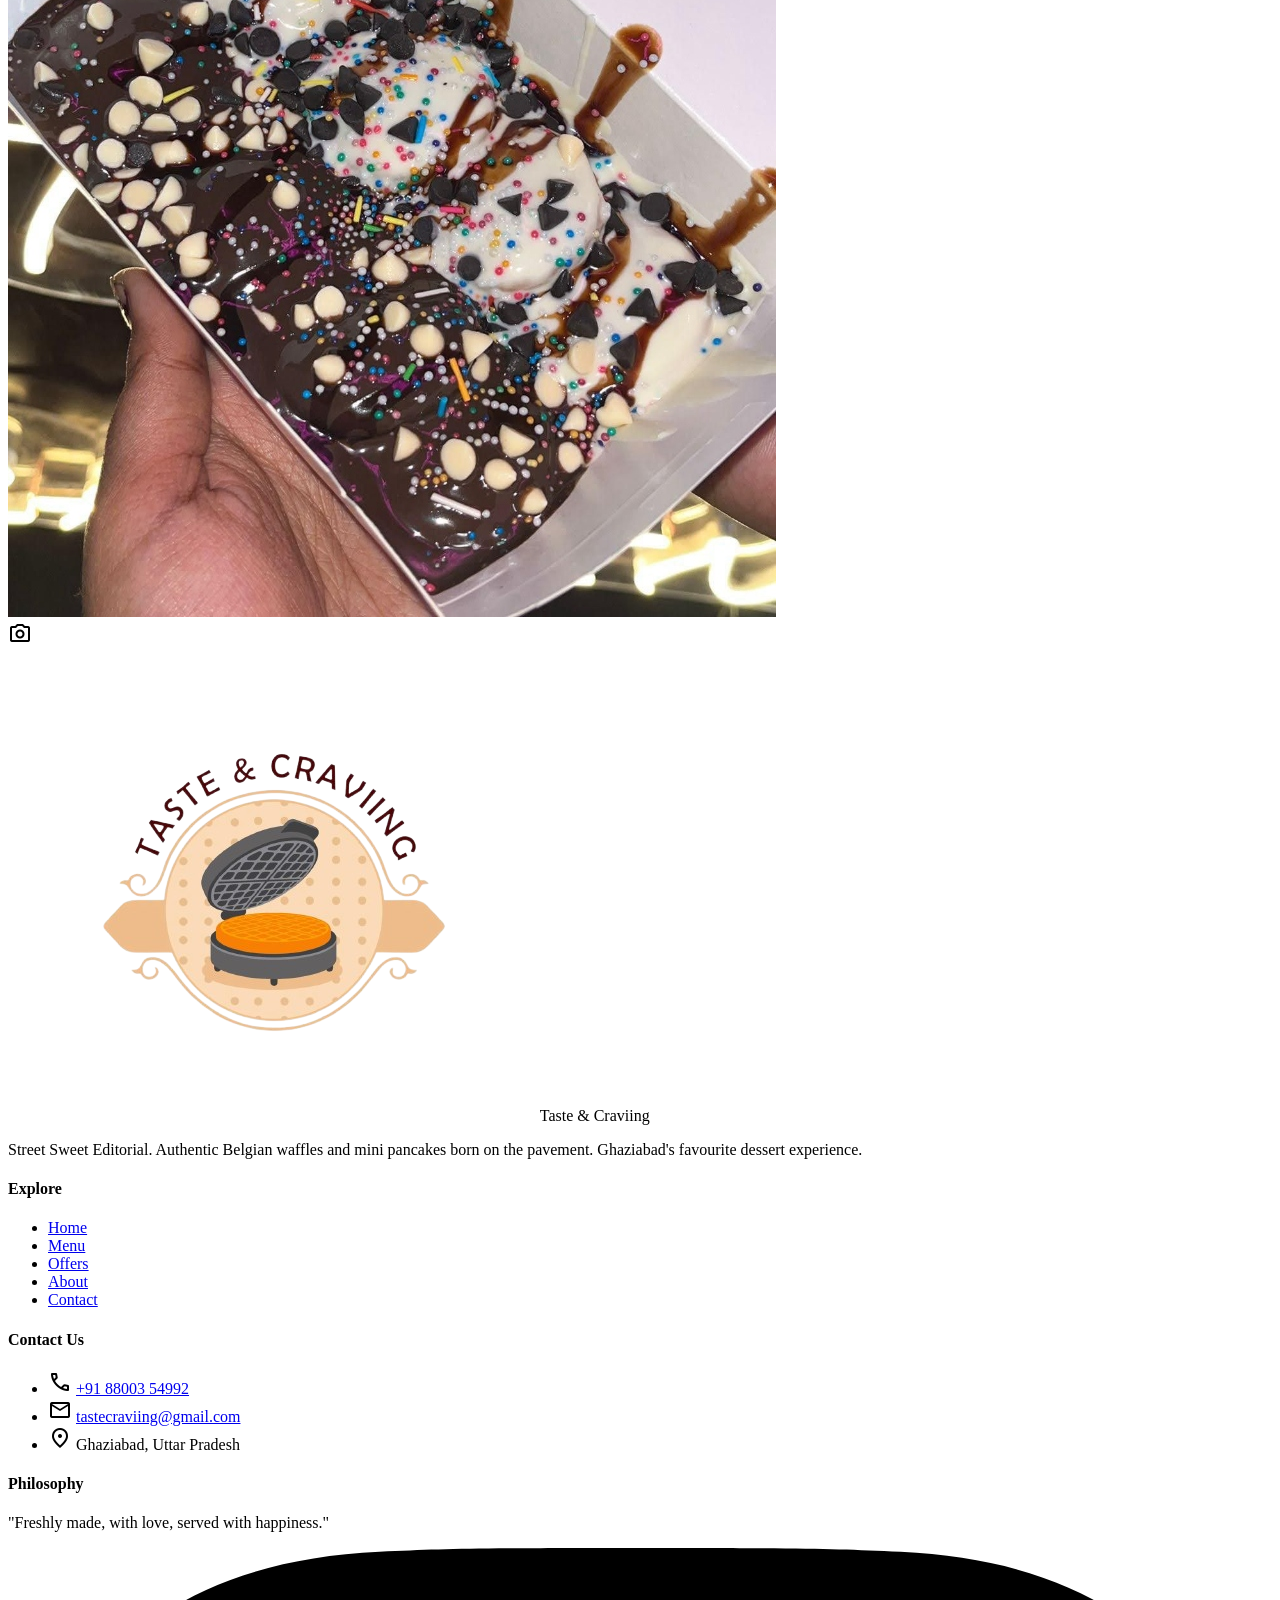
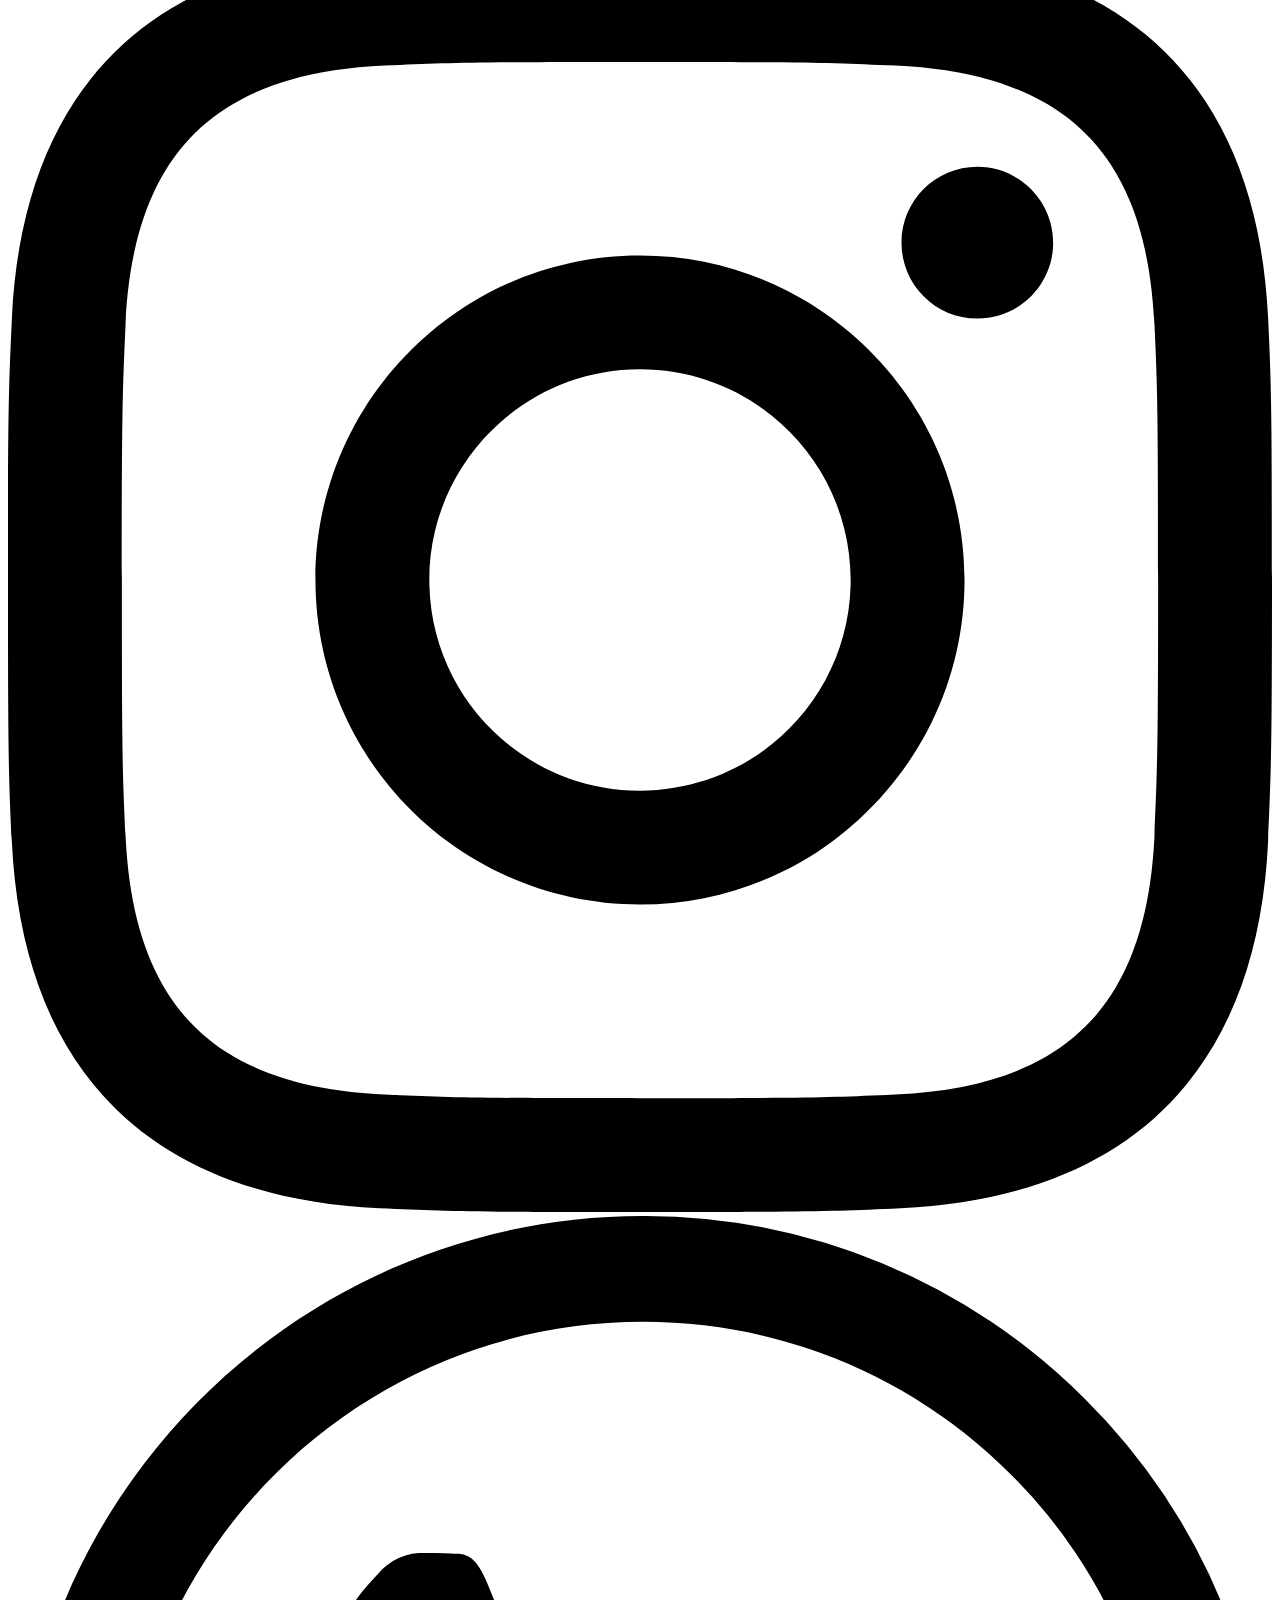
==== commit 2ef8945c: "feat: integrate professional photography and new promotional combos (Coffee, Loyalty, Birthday)" ====
--- a/index.html
+++ b/index.html
@@ -780,26 +780,37 @@
         <!-- Animated Offers Banner -->
         <section class="px-6" aria-label="Special weekend offer and promotion">
             <div
-                class="max-w-7xl mx-auto bg-gradient-to-r from-primary-container to-primary rounded-xl overflow-hidden py-12 px-12 relative">
-                <div
-                    class="absolute top-0 right-0 w-64 h-64 bg-white/10 rounded-full -translate-y-1/2 translate-x-1/2 blur-2xl">
-                </div>
-                <div class="relative z-10 flex flex-col md:flex-row justify-between items-center text-on-primary gap-8">
-                    <div class="text-center md:text-left">
-                        <span
-                            class="bg-tertiary-fixed text-on-tertiary-fixed px-4 py-1 rounded-full font-bold text-sm mb-4 inline-block">STREET
-                            SPECIAL</span>
-                        <h2 class="text-4xl md:text-5xl font-black font-headline mb-2 uppercase tracking-tight">Buy 2
-                            Waffles & Get 1 Mocktail <span class="text-tertiary-fixed">FREE</span></h2>
-                        <p class="text-on-primary/80 font-medium">Valid all weekends at all our urban hubs in Ghaziabad.
-                            Grab this dessert deal before it's gone!</p>
-                    </div>
-                    <a href="offers.html"
-                        class="bg-surface text-primary px-10 py-5 rounded-full font-black text-xl hover:scale-105 transition-transform whitespace-nowrap"
-                        aria-label="Claim weekend waffle offer">
-                        Claim Now
-                    </a>
-                </div>
+                class="max-w-7xl mx-auto bg-gradient-to-r from-primary-container to-primary rounded-2xl overflow-hidden relative shadow-2xl">
+                <div class="flex flex-col md:flex-row items-center">
+                    <!-- Text Content -->
+                    <div class="flex-1 p-8 md:p-16 z-10 space-y-6">
+                        <span class="bg-tertiary-fixed text-on-tertiary-fixed px-4 py-1.5 rounded-full font-black text-xs uppercase tracking-[0.2em] shadow-lg">STREET SPECIAL</span>
+                        <h2 class="text-4xl md:text-6xl font-black font-headline text-on-primary leading-[1.1] uppercase tracking-tighter">
+                            Buy 2 Waffles <br /> 
+                            <span class="text-tertiary-fixed italic">+ 1 Mocktail</span> <br /> 
+                            <span class="text-white">FREE</span>
+                        </h2>
+                        <p class="text-on-primary/90 font-medium text-lg leading-relaxed max-w-sm">
+                            The perfect urban pairing. Valid every weekend at all Taste & Craviing hubs.
+                        </p>
+                        <div class="pt-4">
+                            <a href="offers.html"
+                                class="inline-block bg-white text-primary px-10 py-4 rounded-full font-black text-lg hover:scale-105 active:scale-95 transition-all shadow-xl hover:shadow-primary/40"
+                                aria-label="Claim weekend waffle offer">
+                                Claim Deal
+                            </a>
+                        </div>
+                    </div>
+                    <!-- Image Content -->
+                    <div class="w-full md:w-[45%] h-64 md:h-[500px] relative overflow-hidden">
+                        <img src="images/waffle_mocktail_promo.jpg" 
+                            alt="Waffle and Mocktail Offer - Street Sweet Pairing" 
+                            class="w-full h-full object-cover md:object-[center_right] group-hover:scale-105 transition-transform duration-700" />
+                        <div class="absolute inset-0 bg-gradient-to-r from-primary-container/40 to-transparent md:hidden"></div>
+                    </div>
+                </div>
+                <!-- Decorative Circles -->
+                <div class="absolute top-0 right-1/2 w-64 h-64 bg-white/5 rounded-full -translate-y-1/2 blur-3xl pointer-events-none"></div>
             </div>
         </section>
 
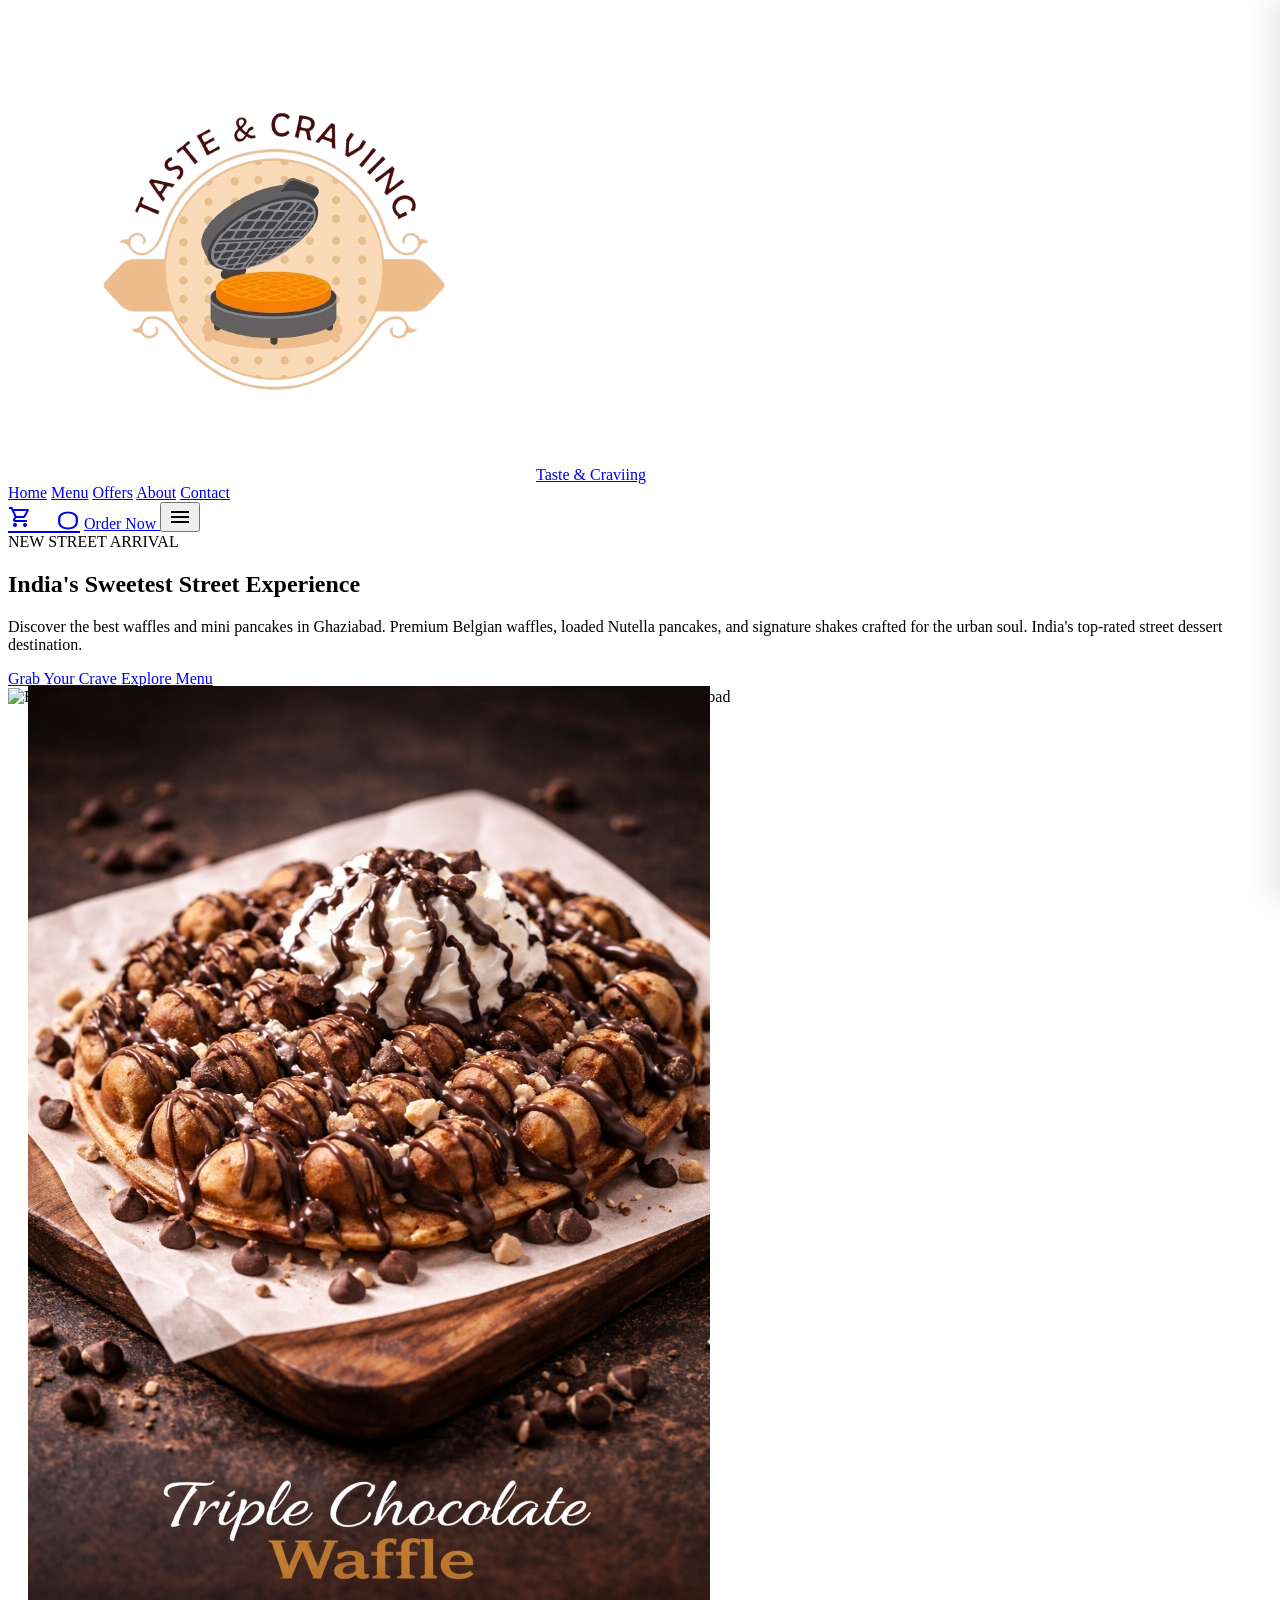
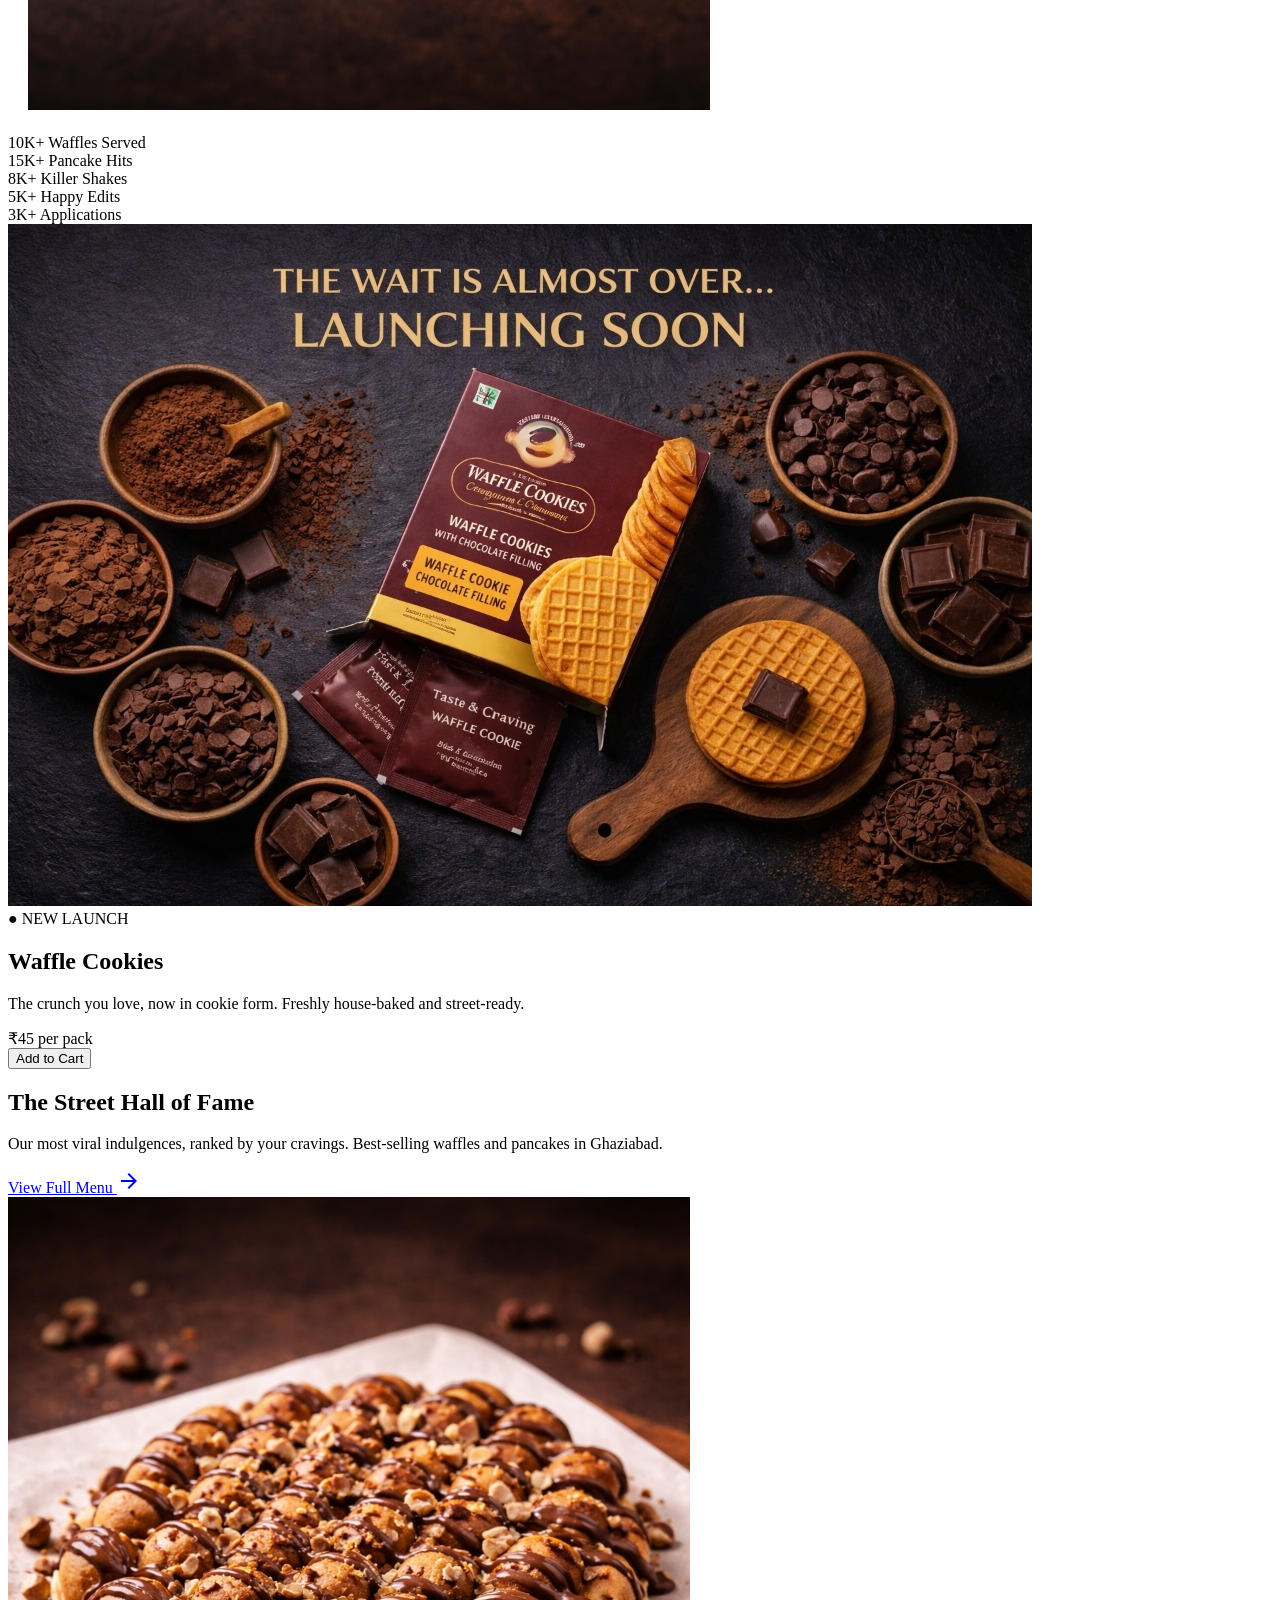
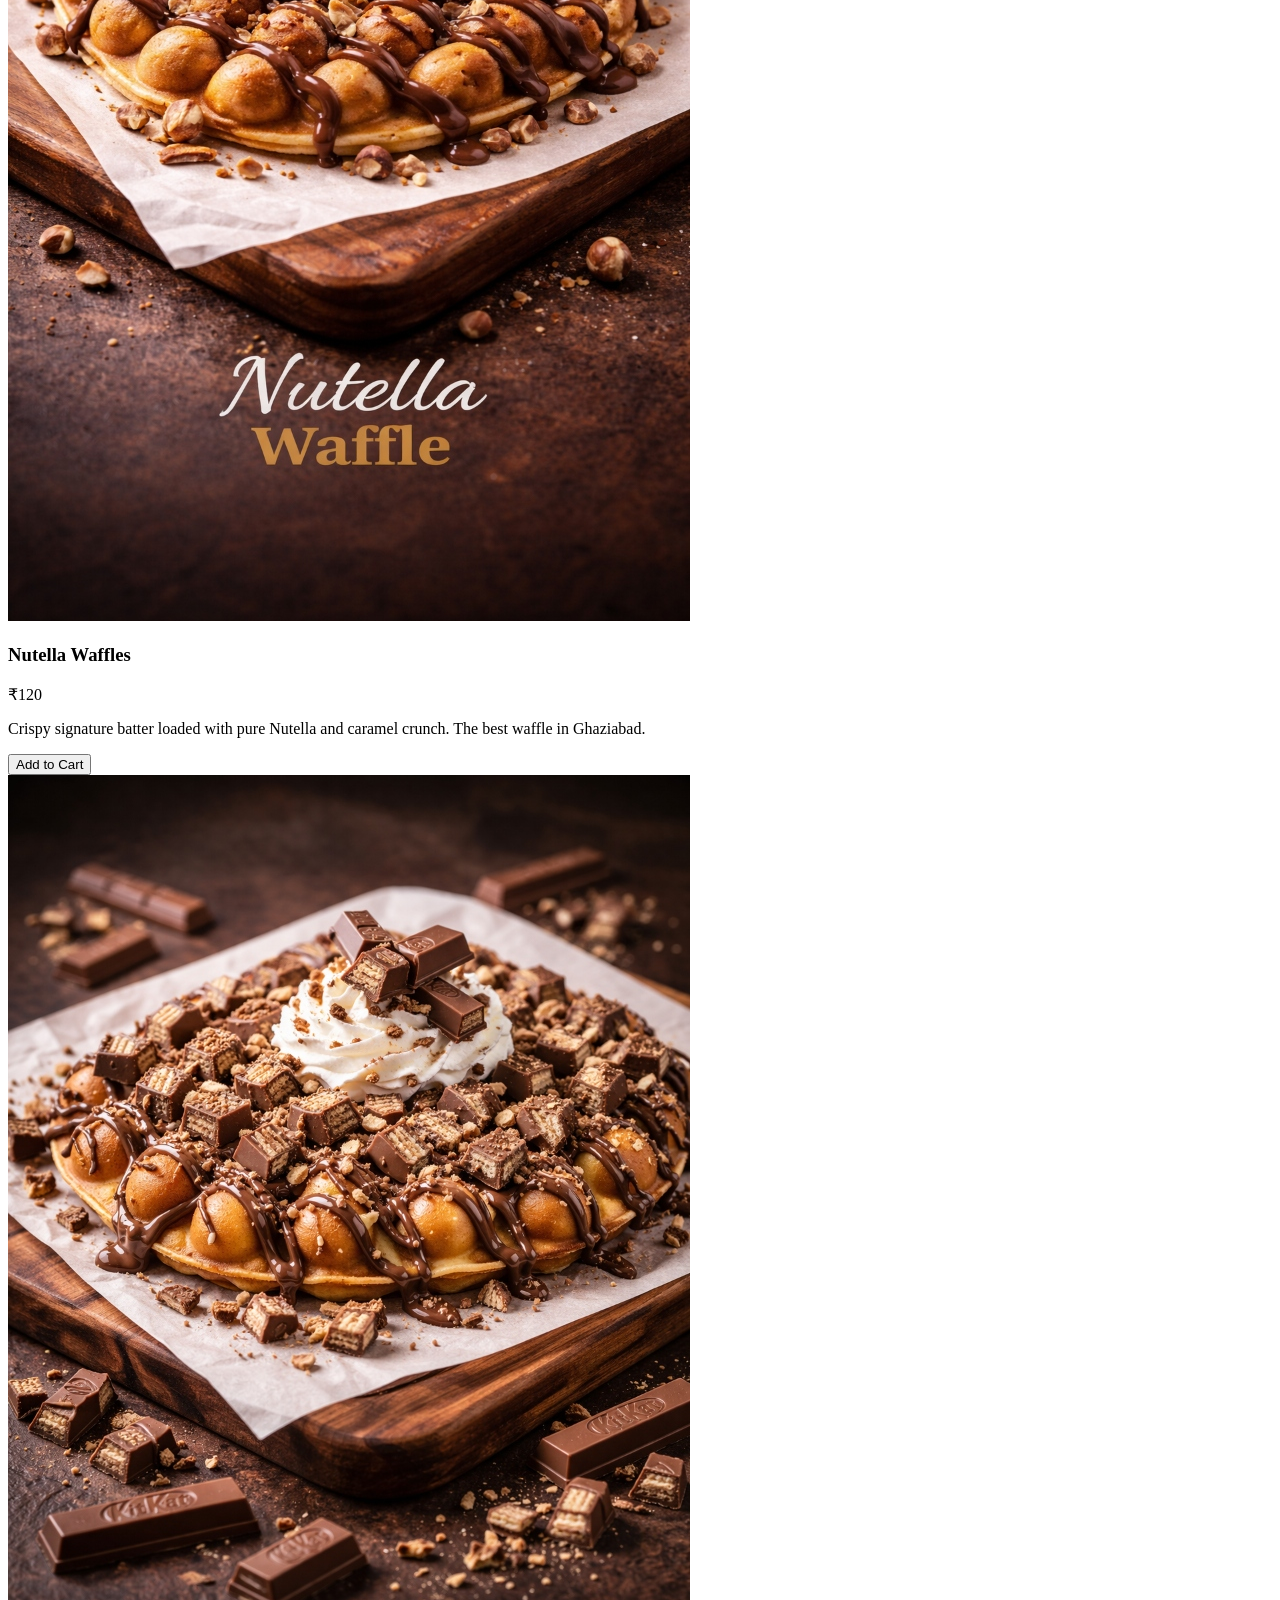
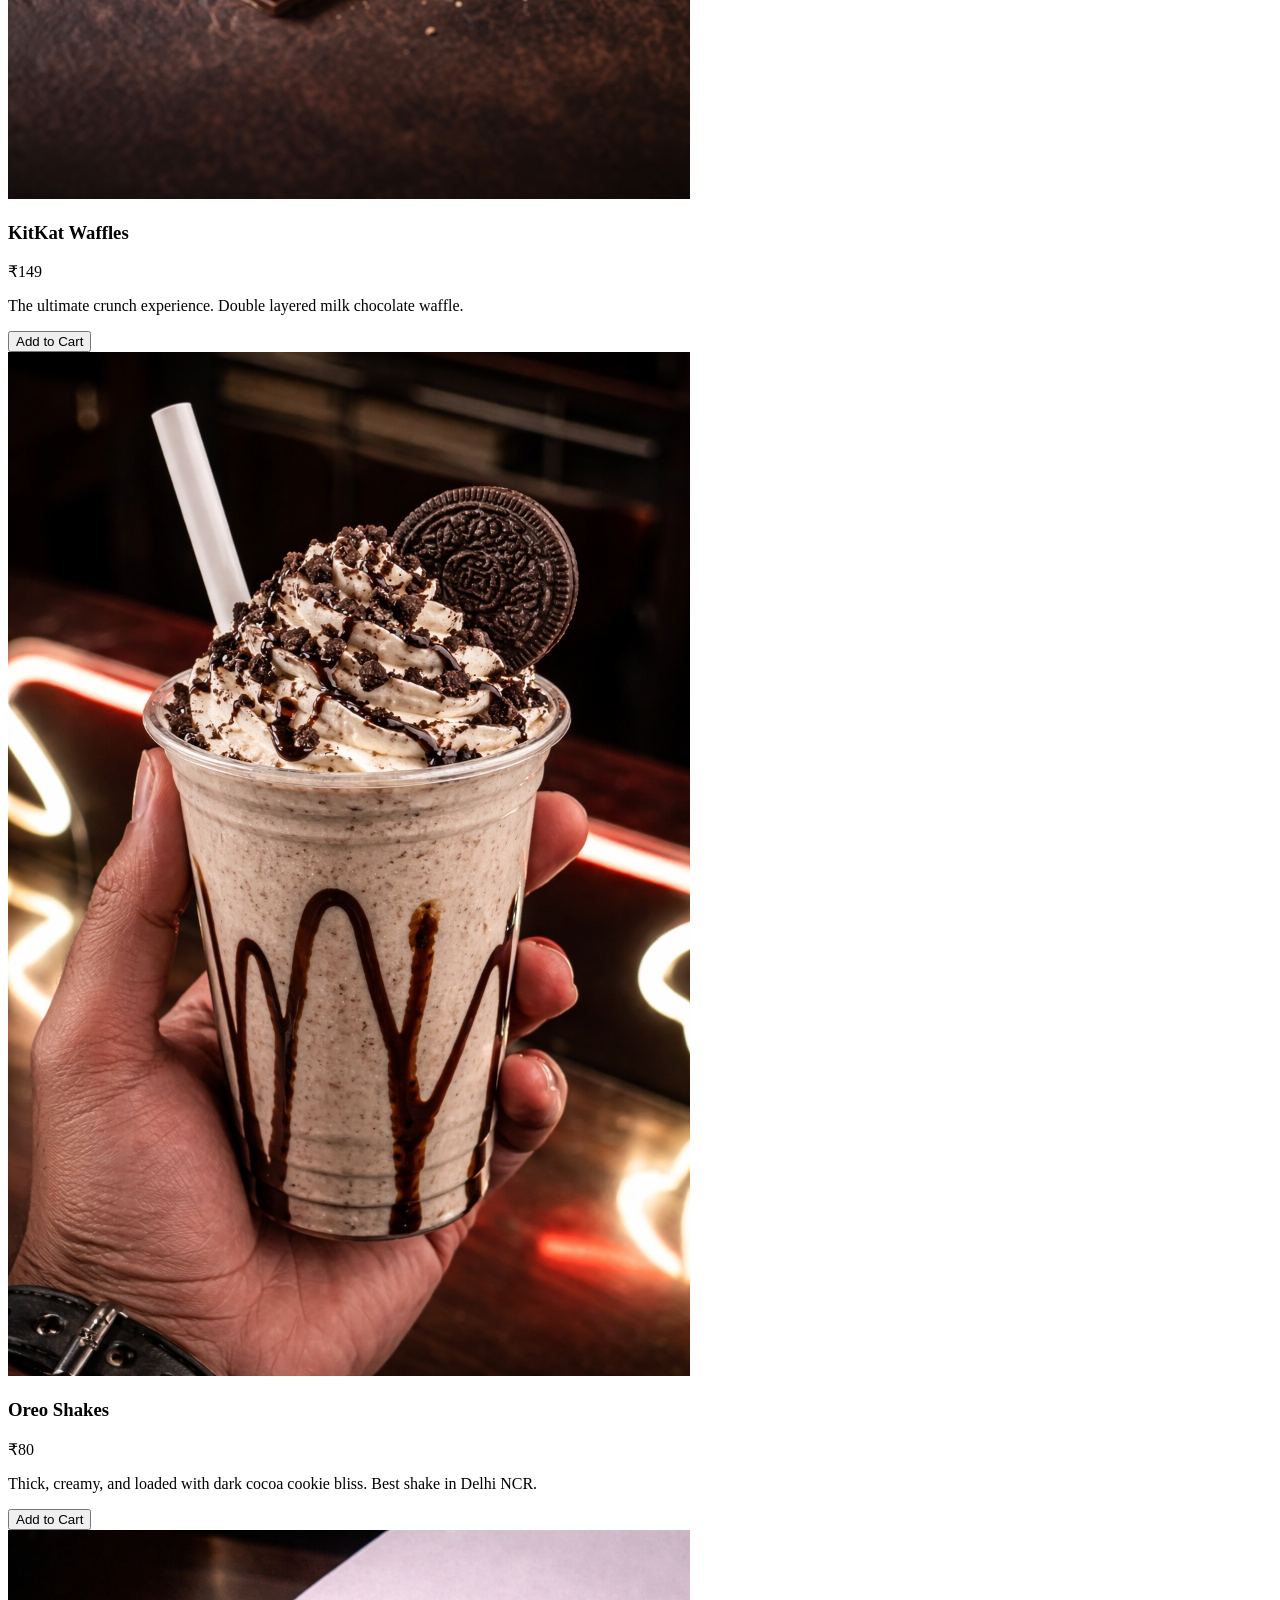
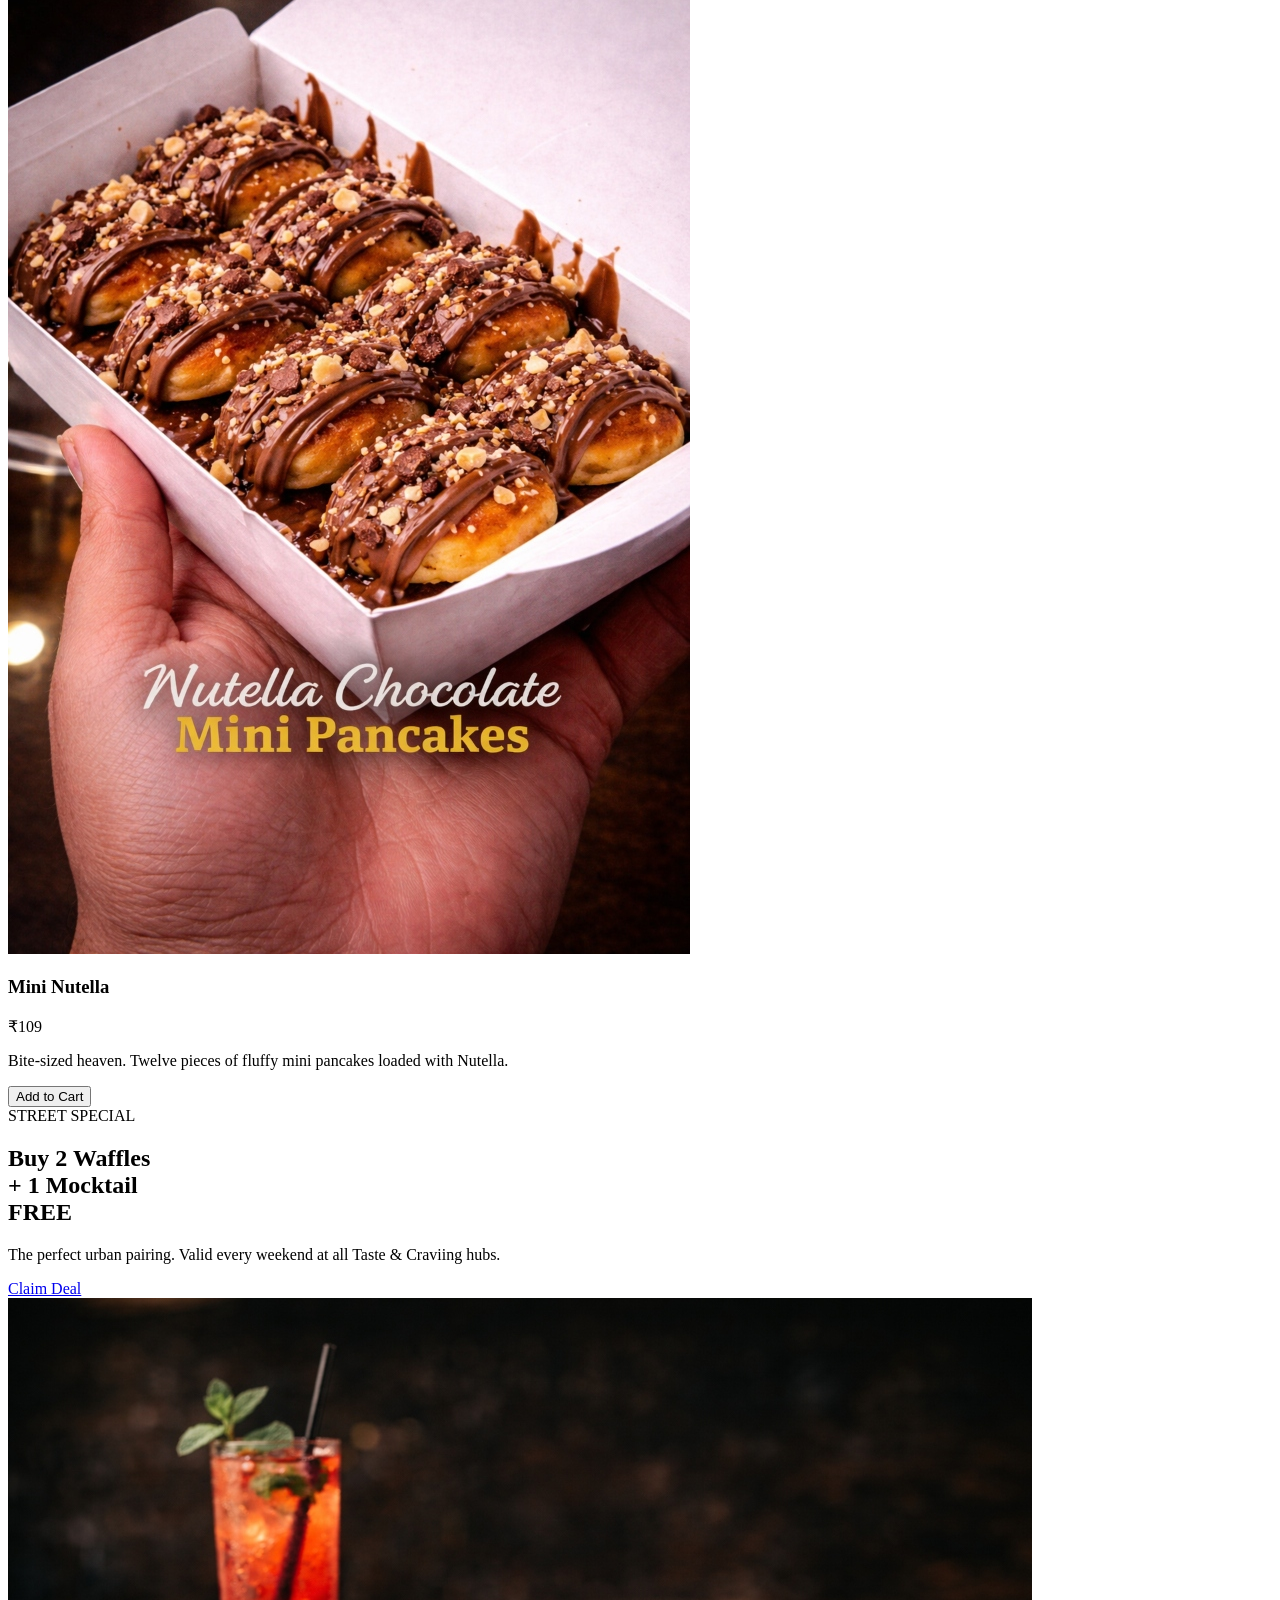
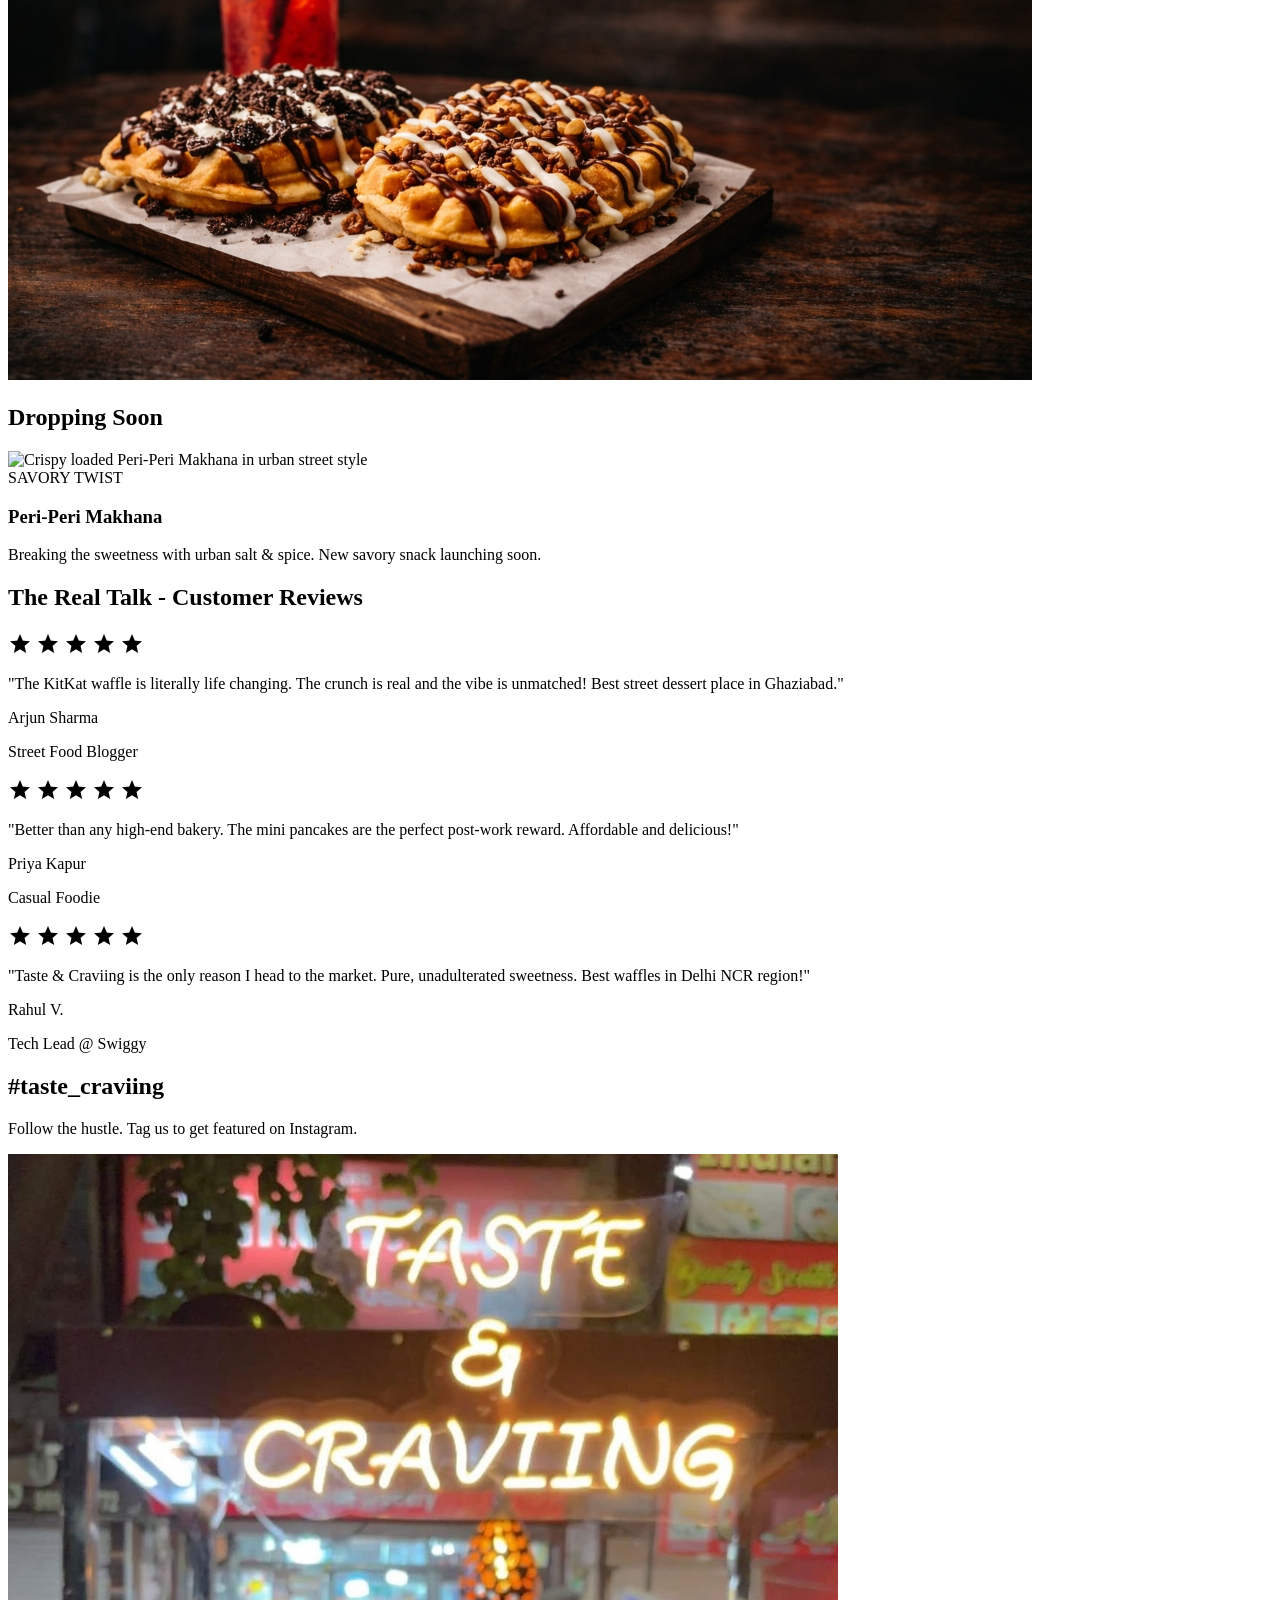
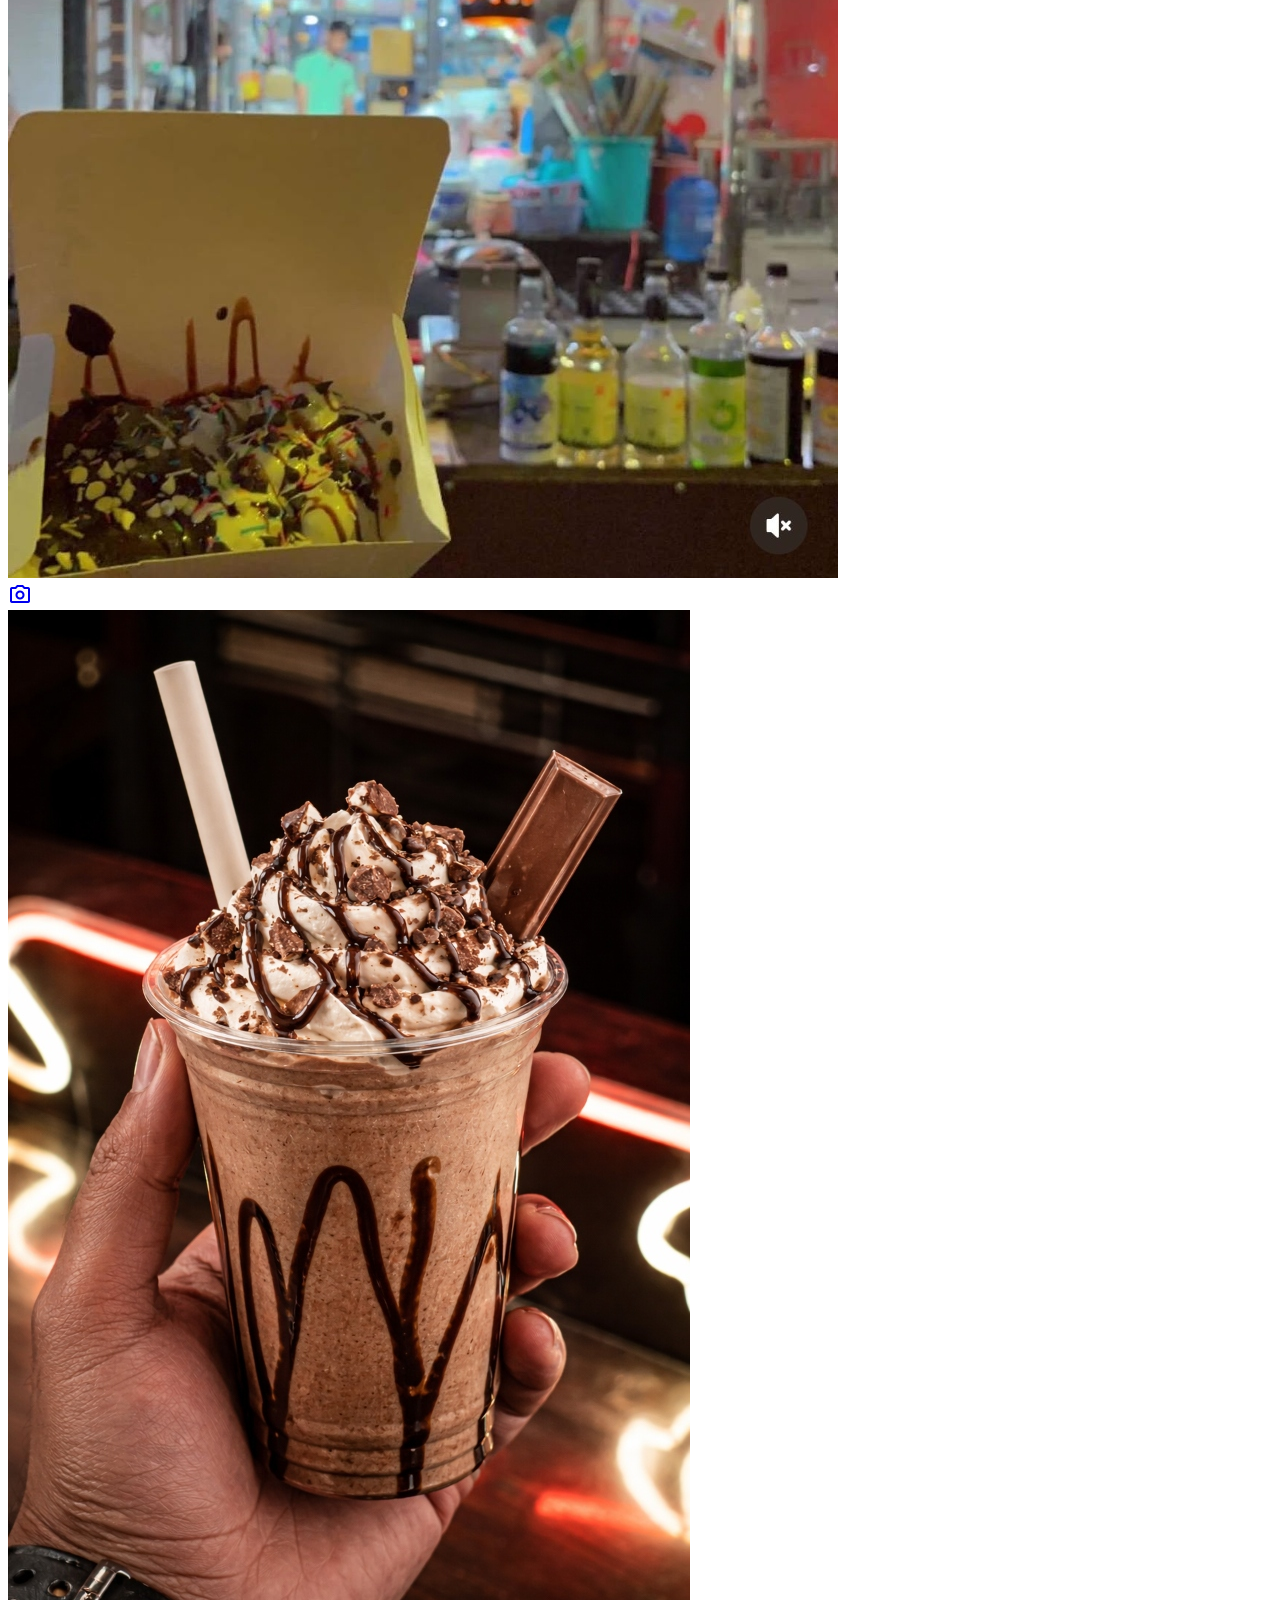
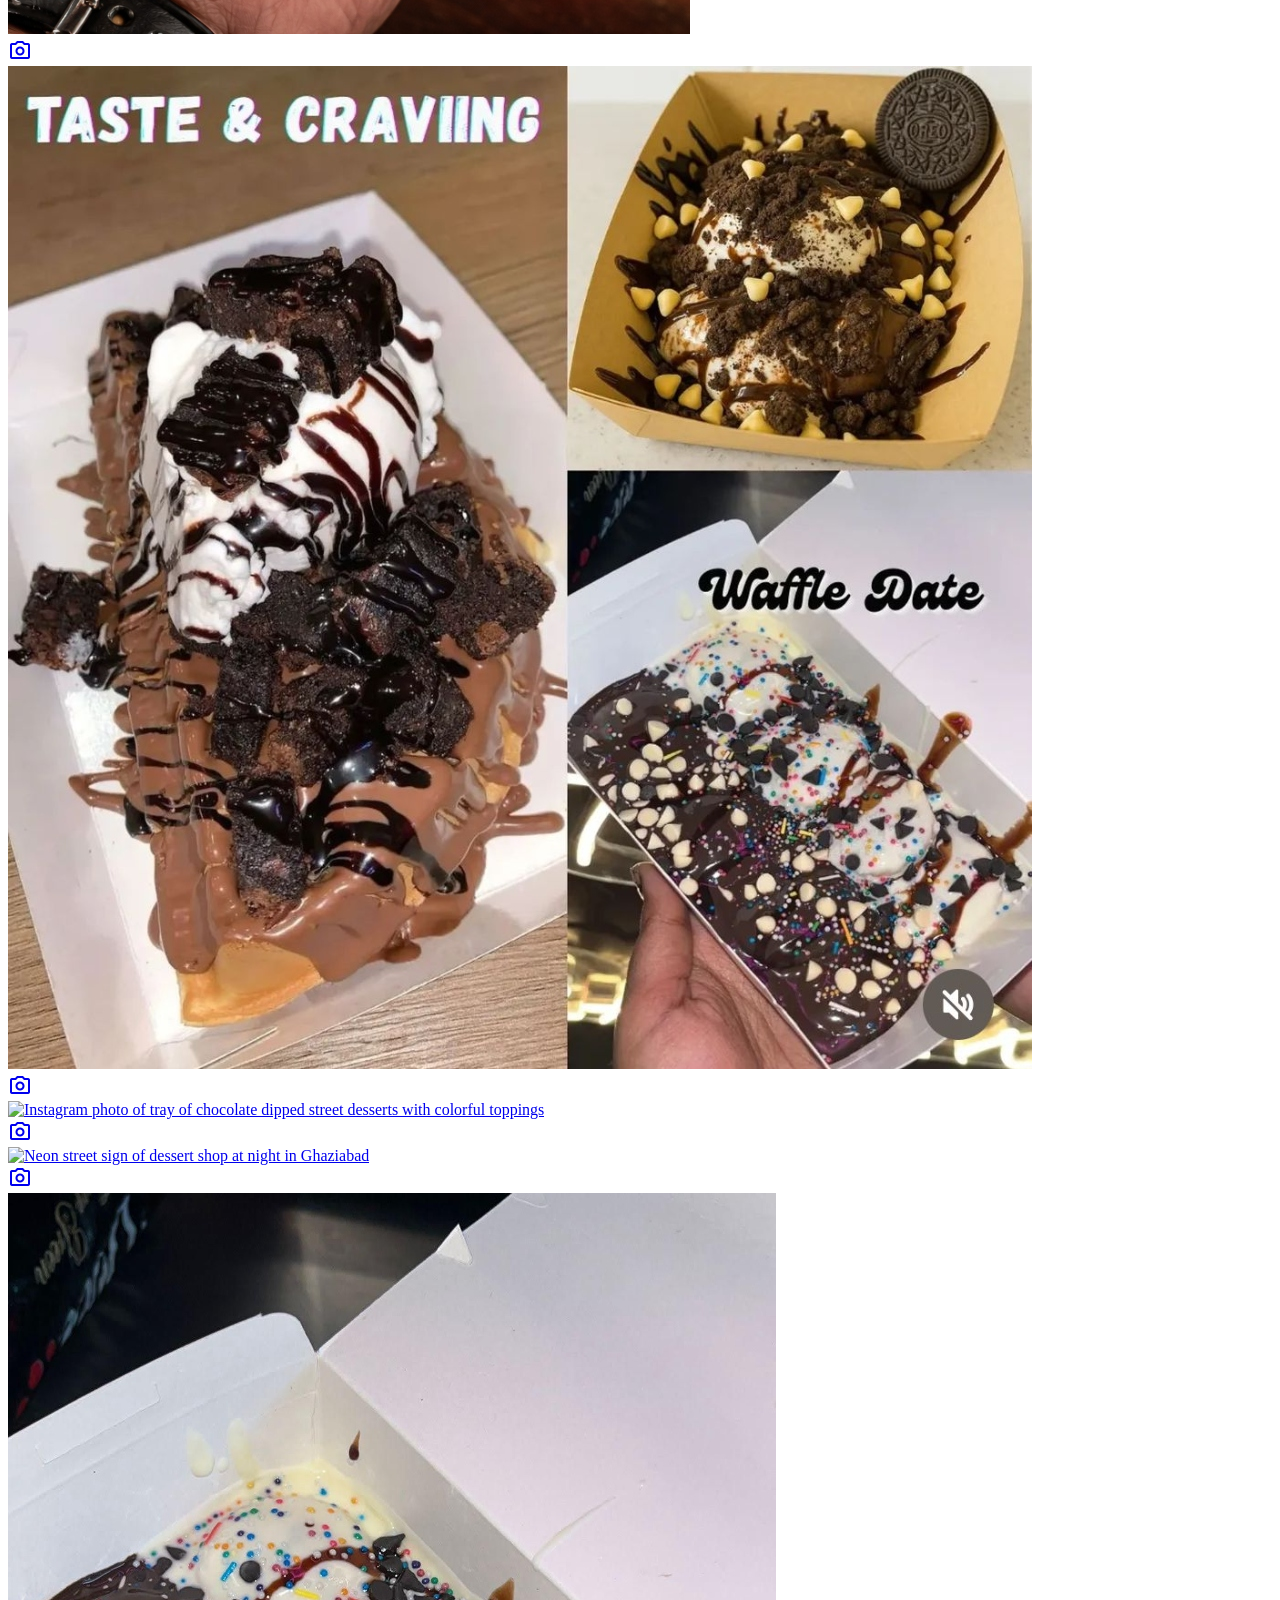
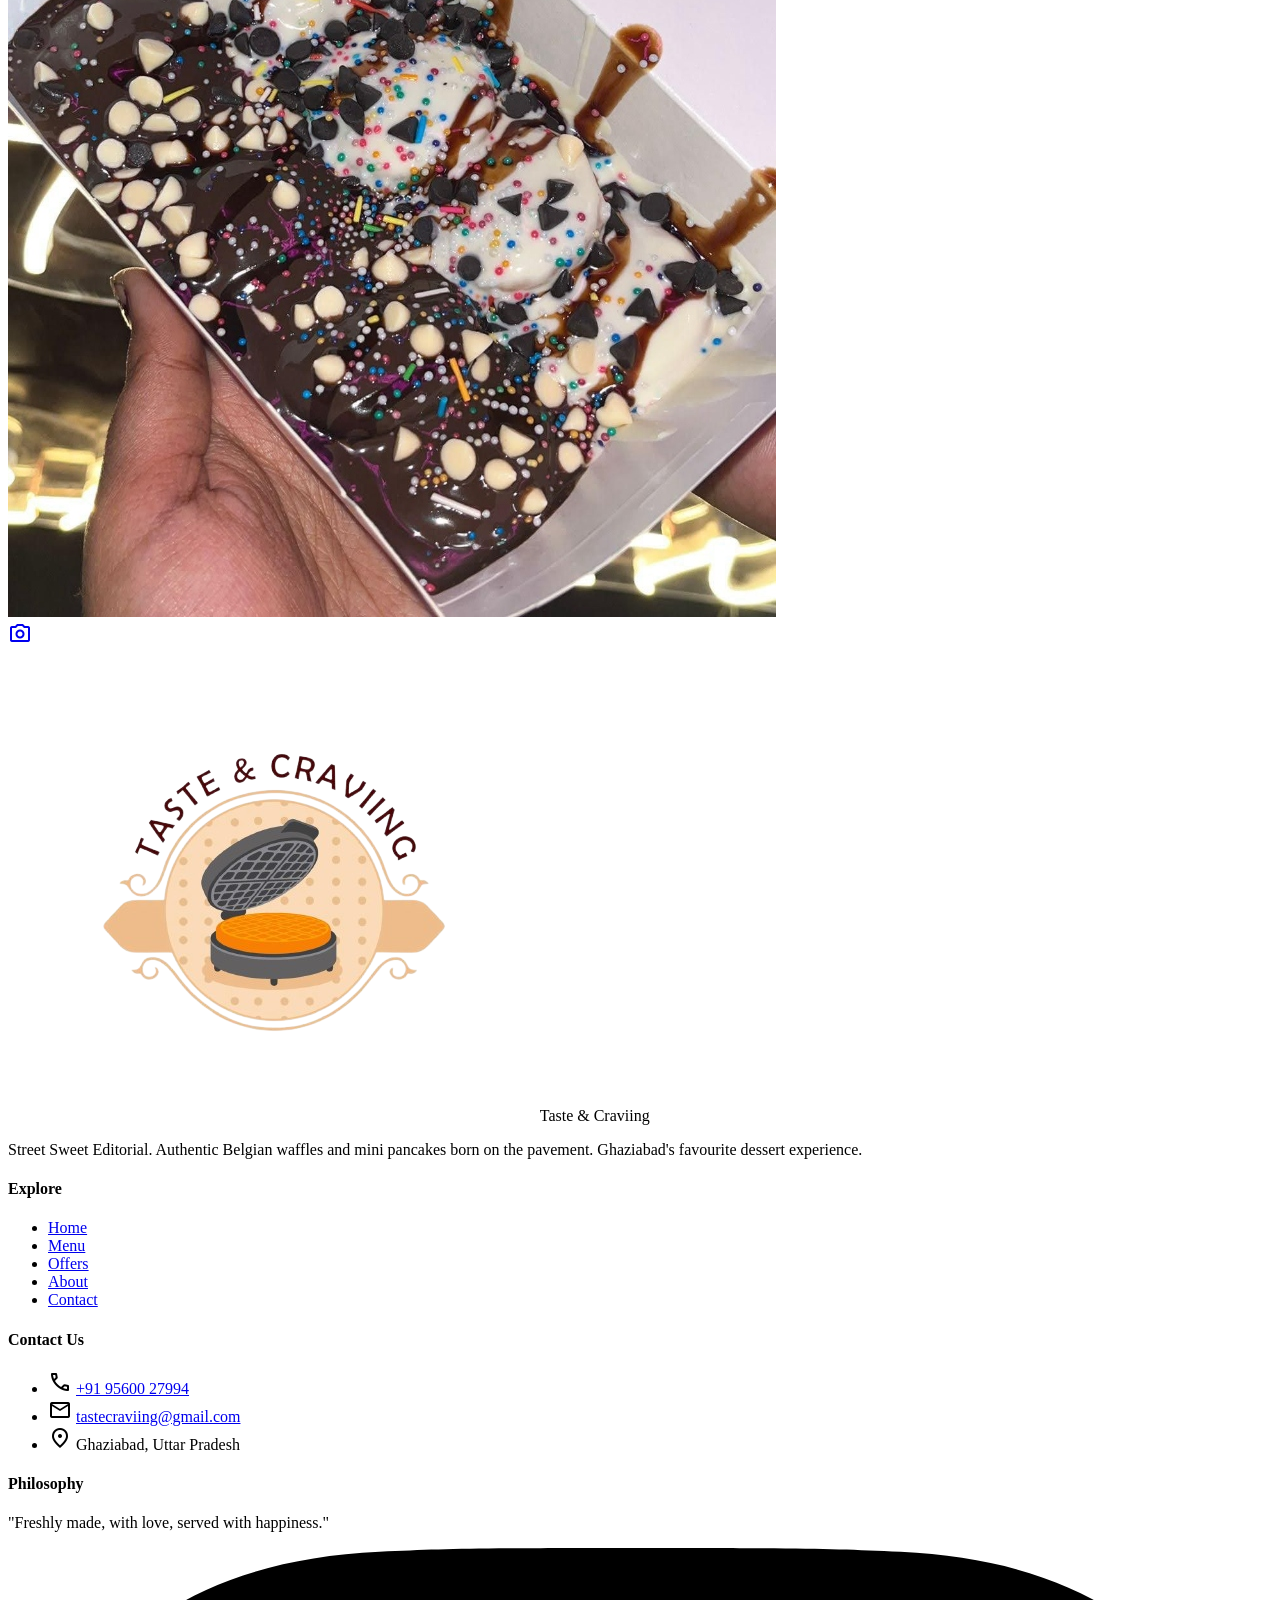
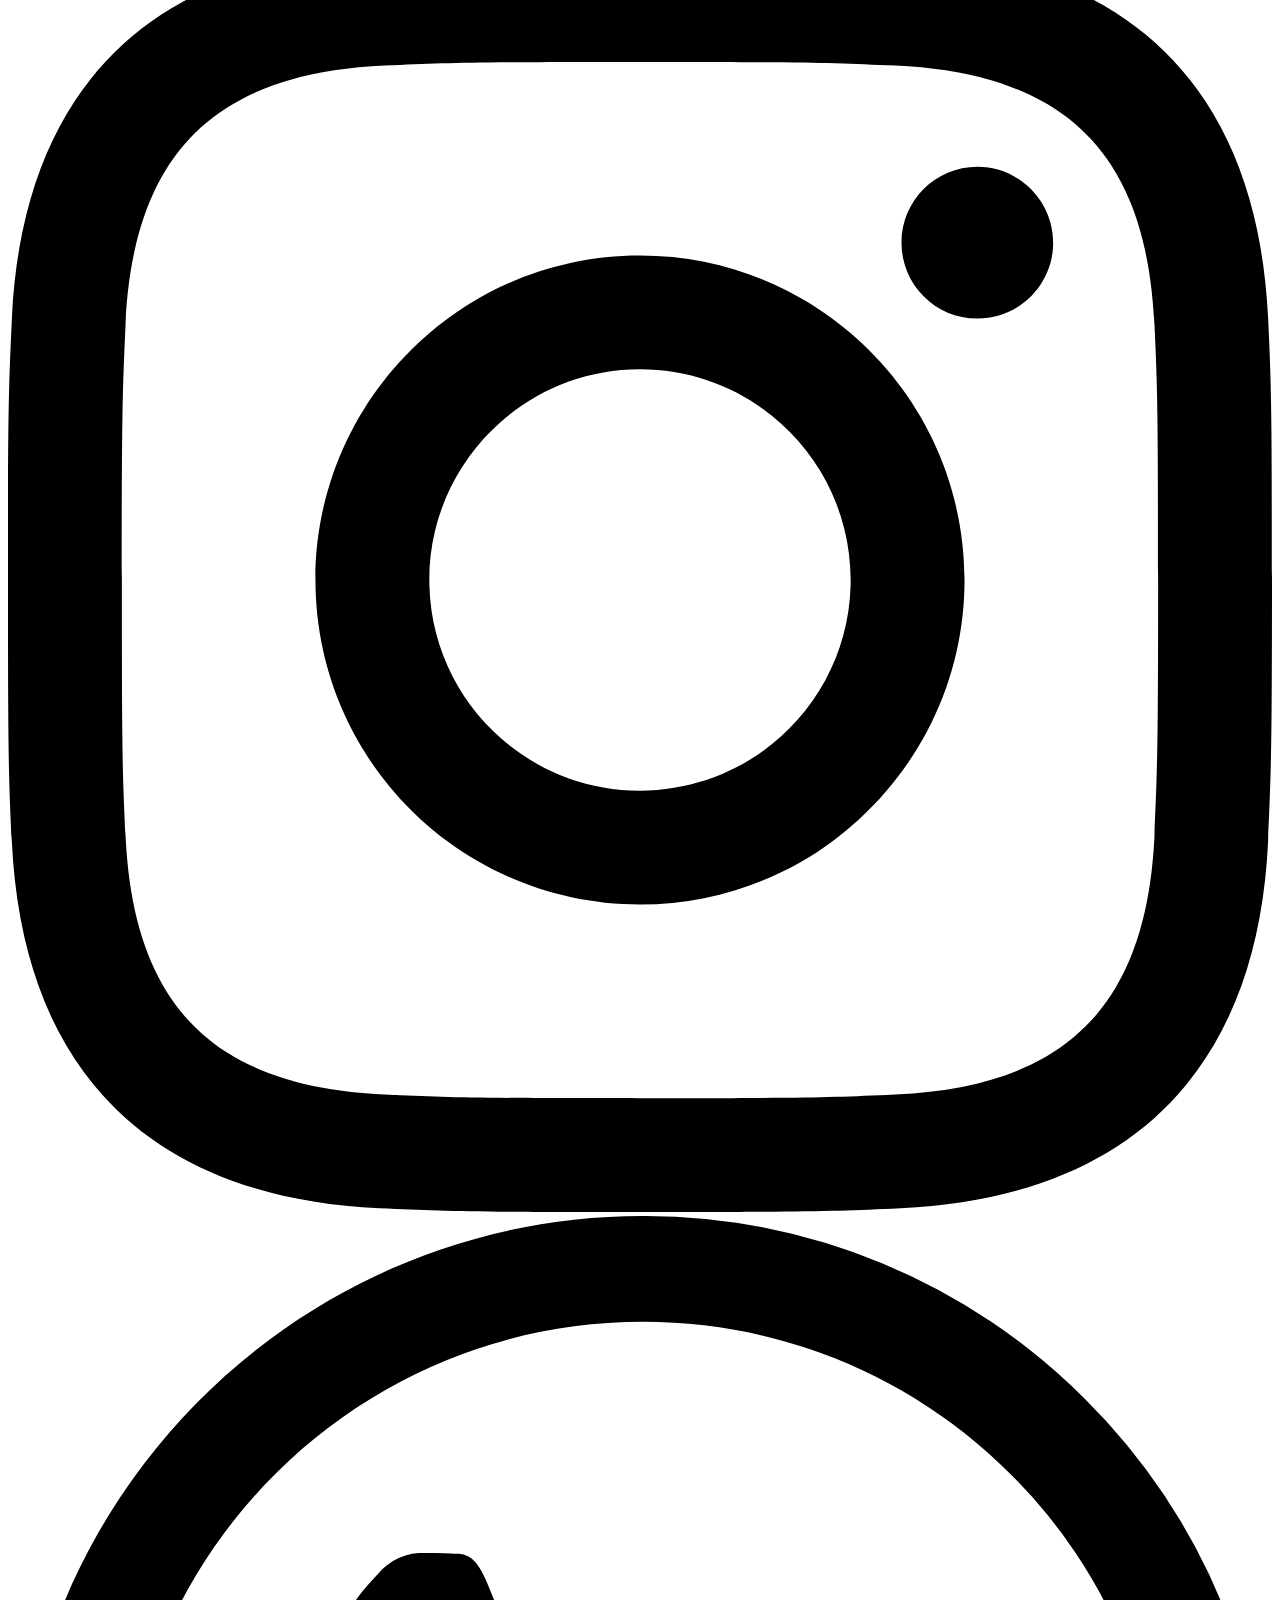
==== commit 52957bc5: "feat: overhaul checkout flow with modal & WhatsApp, update contact gallery, and sync phone number 95" ====
--- a/index.html
+++ b/index.html
@@ -78,7 +78,7 @@
       "currenciesAccepted": "INR",
       "paymentAccepted": "Cash, Credit Card, UPI, Paytm, Google Pay",
       "openingHours": ["Mo-Su 18:30-23:00"],
-      "telephone": "+91-88003-54992",
+      "telephone": "+91-95600-27994",
       "email": "tastecraviing@gmail.com",
       "address": {
         "@type": "PostalAddress",
@@ -370,7 +370,7 @@
       },
       "contactPoint": {
         "@type": "ContactPoint",
-        "telephone": "+91-88003-54992",
+        "telephone": "+91-95600-27994",
         "contactType": "Customer Service",
         "availableLanguage": ["English", "Hindi"]
       },
@@ -578,33 +578,43 @@
                 </div>
             </div>
         </section>
-        
+
         <!-- STATS BAR: Requested Numbers -->
         <section class="px-6 py-8 bg-surface-container-low border-y border-outline-variant/10">
-            <div class="max-w-7xl mx-auto flex flex-wrap justify-center md:justify-between items-center gap-8 md:gap-4 text-center">
+            <div
+                class="max-w-7xl mx-auto flex flex-wrap justify-center md:justify-between items-center gap-8 md:gap-4 text-center">
                 <div class="flex flex-col gap-1">
                     <span class="text-3xl md:text-4xl font-black font-headline text-primary">10K+</span>
-                    <span class="text-[10px] md:text-xs font-bold uppercase tracking-[0.2em] text-on-surface-variant">Waffles Served</span>
+                    <span
+                        class="text-[10px] md:text-xs font-bold uppercase tracking-[0.2em] text-on-surface-variant">Waffles
+                        Served</span>
                 </div>
                 <div class="h-8 w-px bg-outline-variant/20 hidden md:block"></div>
                 <div class="flex flex-col gap-1">
                     <span class="text-3xl md:text-4xl font-black font-headline text-primary">15K+</span>
-                    <span class="text-[10px] md:text-xs font-bold uppercase tracking-[0.2em] text-on-surface-variant">Pancake Hits</span>
+                    <span
+                        class="text-[10px] md:text-xs font-bold uppercase tracking-[0.2em] text-on-surface-variant">Pancake
+                        Hits</span>
                 </div>
                 <div class="h-8 w-px bg-outline-variant/20 hidden md:block"></div>
                 <div class="flex flex-col gap-1">
                     <span class="text-3xl md:text-4xl font-black font-headline text-primary">8K+</span>
-                    <span class="text-[10px] md:text-xs font-bold uppercase tracking-[0.2em] text-on-surface-variant">Killer Shakes</span>
+                    <span
+                        class="text-[10px] md:text-xs font-bold uppercase tracking-[0.2em] text-on-surface-variant">Killer
+                        Shakes</span>
                 </div>
                 <div class="h-8 w-px bg-outline-variant/20 hidden md:block"></div>
                 <div class="flex flex-col gap-1">
                     <span class="text-3xl md:text-4xl font-black font-headline text-primary">5K+</span>
-                    <span class="text-[10px] md:text-xs font-bold uppercase tracking-[0.2em] text-on-surface-variant">Happy Edits</span>
+                    <span
+                        class="text-[10px] md:text-xs font-bold uppercase tracking-[0.2em] text-on-surface-variant">Happy
+                        Edits</span>
                 </div>
                 <div class="h-8 w-px bg-outline-variant/20 hidden md:block"></div>
                 <div class="flex flex-col gap-1">
                     <span class="text-3xl md:text-4xl font-black font-headline text-primary">3K+</span>
-                    <span class="text-[10px] md:text-xs font-bold uppercase tracking-[0.2em] text-on-surface-variant">Applications</span>
+                    <span
+                        class="text-[10px] md:text-xs font-bold uppercase tracking-[0.2em] text-on-surface-variant">Applications</span>
                 </div>
             </div>
         </section>
@@ -612,13 +622,15 @@
         <!-- NEW LAUNCH: Waffle Cookies Banner -->
         <section class="px-6 py-6" aria-label="New Launch: Waffle Cookies">
             <div class="max-w-7xl mx-auto">
-                <div class="relative overflow-hidden rounded-2xl bg-black h-80 md:h-96 flex items-center shadow-2xl group">
-                    <img src="images/waffle-cookies-drop-v2.jpg" alt="Now Serving: Fresh Waffle Cookies" 
+                <div
+                    class="relative overflow-hidden rounded-2xl bg-black h-80 md:h-96 flex items-center shadow-2xl group">
+                    <img src="images/waffle-cookies-drop-v2.jpg" alt="Now Serving: Fresh Waffle Cookies"
                         class="absolute inset-0 w-full h-full object-cover opacity-60 group-hover:scale-105 transition-transform duration-[2000ms]" />
                     <div class="absolute inset-0 bg-gradient-to-r from-black via-black/40 to-transparent"></div>
-                    
+
                     <div class="relative z-10 px-8 md:px-16 space-y-4">
-                        <div class="inline-flex items-center gap-2 bg-primary px-3 py-1 rounded-sm text-[10px] font-black uppercase tracking-widest text-white shadow-[0_0_15px_rgba(255,0,0,0.5)]">
+                        <div
+                            class="inline-flex items-center gap-2 bg-primary px-3 py-1 rounded-sm text-[10px] font-black uppercase tracking-widest text-white shadow-[0_0_15px_rgba(255,0,0,0.5)]">
                             <span class="animate-pulse">●</span> NEW LAUNCH
                         </div>
                         <h2 class="font-headline text-4xl md:text-6xl font-black text-white italic tracking-tighter">
@@ -632,7 +644,7 @@
                                 <span class="text-3xl font-black">₹45</span>
                                 <span class="text-xs opacity-60 block mt-[-4px]">per pack</span>
                             </div>
-                            <button type="button" 
+                            <button type="button"
                                 class="add-btn bg-white text-black px-8 py-3 rounded-full font-bold hover:bg-primary hover:text-white transition-all shadow-lg active:scale-95"
                                 data-item="Waffle Cookies" data-price="45">
                                 Add to Cart
@@ -684,7 +696,7 @@
                             <p class="text-on-surface-variant text-body-md mb-6 line-clamp-2" itemprop="description">
                                 Crispy signature batter loaded with pure Nutella and caramel crunch. The best waffle in
                                 Ghaziabad.</p>
-                             <button type="button"
+                            <button type="button"
                                 class="add-btn w-full py-3 rounded-full bg-surface-container-highest font-bold text-on-surface hover:bg-primary hover:text-white transition-colors"
                                 data-item="Nutella Waffles" data-price="120" aria-label="Add Nutella Waffles to cart">
                                 Add to Cart
@@ -765,7 +777,7 @@
                             </div>
                             <p class="text-on-surface-variant text-body-md mb-6 line-clamp-2" itemprop="description">
                                 Bite-sized heaven. Twelve pieces of fluffy mini pancakes loaded with Nutella.</p>
-                             <button type="button"
+                            <button type="button"
                                 class="add-btn w-full py-3 rounded-full bg-surface-container-highest font-bold text-on-surface hover:bg-primary hover:text-white transition-colors"
                                 data-item="Mini Nutella Pancakes" data-price="109"
                                 aria-label="Add Mini Nutella Pancakes to cart">
@@ -784,10 +796,13 @@
                 <div class="flex flex-col md:flex-row items-center">
                     <!-- Text Content -->
                     <div class="flex-1 p-8 md:p-16 z-10 space-y-6">
-                        <span class="bg-tertiary-fixed text-on-tertiary-fixed px-4 py-1.5 rounded-full font-black text-xs uppercase tracking-[0.2em] shadow-lg">STREET SPECIAL</span>
-                        <h2 class="text-4xl md:text-6xl font-black font-headline text-on-primary leading-[1.1] uppercase tracking-tighter">
-                            Buy 2 Waffles <br /> 
-                            <span class="text-tertiary-fixed italic">+ 1 Mocktail</span> <br /> 
+                        <span
+                            class="bg-tertiary-fixed text-on-tertiary-fixed px-4 py-1.5 rounded-full font-black text-xs uppercase tracking-[0.2em] shadow-lg">STREET
+                            SPECIAL</span>
+                        <h2
+                            class="text-4xl md:text-6xl font-black font-headline text-on-primary leading-[1.1] uppercase tracking-tighter">
+                            Buy 2 Waffles <br />
+                            <span class="text-tertiary-fixed italic">+ 1 Mocktail</span> <br />
                             <span class="text-white">FREE</span>
                         </h2>
                         <p class="text-on-primary/90 font-medium text-lg leading-relaxed max-w-sm">
@@ -802,15 +817,20 @@
                         </div>
                     </div>
                     <!-- Image Content -->
-                    <div class="w-full md:w-[45%] h-64 md:h-[500px] relative overflow-hidden">
-                        <img src="images/waffle_mocktail_promo.jpg" 
-                            alt="Waffle and Mocktail Offer - Street Sweet Pairing" 
-                            class="w-full h-full object-cover md:object-[center_right] group-hover:scale-105 transition-transform duration-700" />
-                        <div class="absolute inset-0 bg-gradient-to-r from-primary-container/40 to-transparent md:hidden"></div>
+                    <div class="w-full md:w-1/2 min-h-[320px] md:h-[550px] relative overflow-hidden group">
+                        <img src="images/waffle_mocktail_promo.jpg"
+                            alt="Waffle and Mocktail Offer - Street Sweet Pairing"
+                            class="w-full h-full object-cover md:object-left transform transition-transform duration-1000 group-hover:scale-110" />
+                        <div
+                            class="absolute inset-0 bg-gradient-to-r from-primary-container/60 to-transparent md:hidden">
+                        </div>
+                        <div class="absolute inset-0 bg-gradient-to-t from-black/20 to-transparent"></div>
                     </div>
                 </div>
                 <!-- Decorative Circles -->
-                <div class="absolute top-0 right-1/2 w-64 h-64 bg-white/5 rounded-full -translate-y-1/2 blur-3xl pointer-events-none"></div>
+                <div
+                    class="absolute top-0 right-1/2 w-64 h-64 bg-white/5 rounded-full -translate-y-1/2 blur-3xl pointer-events-none">
+                </div>
             </div>
         </section>
 
@@ -823,7 +843,7 @@
                     <!-- Card 2: Peri-Peri Makhana -->
                     <article class="relative h-[450px] rounded-xl overflow-hidden group animate-on-scroll">
                         <img class="w-full h-full object-cover brightness-50 group-hover:scale-105 transition-transform duration-1000"
-                            alt="Crispy loaded Peri-Peri Makhana in urban street style container - savory snack"
+                            alt="Crispy loaded Peri-Peri Makhana in urban street style"
                             src="https://lh3.googleusercontent.com/aida-public/[base64]"
                             loading="lazy" />
                         <div
@@ -949,17 +969,18 @@
                     <p class="text-on-surface-variant">Follow the hustle. Tag us to get featured on Instagram.</p>
                 </div>
                 <div class="grid grid-cols-2 md:grid-cols-6 gap-4">
-                    <div class="aspect-square rounded-lg overflow-hidden relative group">
+                    <a href="https://www.instagram.com/taste_craviing" target="_blank" rel="noopener noreferrer"
+                        class="aspect-square rounded-lg overflow-hidden relative group">
                         <img class="w-full h-full object-cover"
                             alt="Taste & Craviing street hub with neon sign and fresh dessert box"
-                            src="images/gallery_1.jpg"
-                            loading="lazy" />
+                            src="images/gallery_1.jpg" loading="lazy" />
                         <div
                             class="absolute inset-0 bg-primary/40 opacity-0 group-hover:opacity-100 flex items-center justify-center transition-opacity">
                             <span class="material-symbols-outlined text-white text-4xl">photo_camera</span>
                         </div>
-                    </div>
-                    <div class="aspect-square rounded-lg overflow-hidden relative group bg-surface-container-low">
+                    </a>
+                    <a href="https://www.instagram.com/taste_craviing" target="_blank" rel="noopener noreferrer"
+                        class="aspect-square rounded-lg overflow-hidden relative group bg-surface-container-low">
                         <img class="w-full h-full object-contain p-2 object-center"
                             alt="Instagram photo of thick chocolate KitKat milkshake with whipped cream"
                             src="images/kitkat_shake.jpg" loading="lazy" />
@@ -967,18 +988,19 @@
                             class="absolute inset-0 bg-primary/40 opacity-0 group-hover:opacity-100 flex items-center justify-center transition-opacity">
                             <span class="material-symbols-outlined text-white text-4xl">photo_camera</span>
                         </div>
-                    </div>
-                    <div class="aspect-square rounded-lg overflow-hidden relative group">
+                    </a>
+                    <a href="https://www.instagram.com/taste_craviing" target="_blank" rel="noopener noreferrer"
+                        class="aspect-square rounded-lg overflow-hidden relative group">
                         <img class="w-full h-full object-cover"
                             alt="Dessert assortment: Brownie waffles and mini pancake boxes - Taste & Craviing favorites"
-                            src="images/gallery_3.jpg"
-                            loading="lazy" />
+                            src="images/gallery_3.jpg" loading="lazy" />
                         <div
                             class="absolute inset-0 bg-primary/40 opacity-0 group-hover:opacity-100 flex items-center justify-center transition-opacity">
                             <span class="material-symbols-outlined text-white text-4xl">photo_camera</span>
                         </div>
-                    </div>
-                    <div class="aspect-square rounded-lg overflow-hidden relative group">
+                    </a>
+                    <a href="https://www.instagram.com/taste_craviing" target="_blank" rel="noopener noreferrer"
+                        class="aspect-square rounded-lg overflow-hidden relative group">
                         <img class="w-full h-full object-cover"
                             alt="Instagram photo of tray of chocolate dipped street desserts with colorful toppings"
                             src="https://lh3.googleusercontent.com/aida-public/[base64]"
@@ -987,8 +1009,9 @@
                             class="absolute inset-0 bg-primary/40 opacity-0 group-hover:opacity-100 flex items-center justify-center transition-opacity">
                             <span class="material-symbols-outlined text-white text-4xl">photo_camera</span>
                         </div>
-                    </div>
-                    <div class="aspect-square rounded-lg overflow-hidden relative group">
+                    </a>
+                    <a href="https://www.instagram.com/taste_craviing" target="_blank" rel="noopener noreferrer"
+                        class="aspect-square rounded-lg overflow-hidden relative group">
                         <img class="w-full h-full object-cover"
                             alt="Neon street sign of dessert shop at night in Ghaziabad"
                             src="https://lh3.googleusercontent.com/aida-public/[base64]"
@@ -997,17 +1020,17 @@
                             class="absolute inset-0 bg-primary/40 opacity-0 group-hover:opacity-100 flex items-center justify-center transition-opacity">
                             <span class="material-symbols-outlined text-white text-4xl">photo_camera</span>
                         </div>
-                    </div>
-                    <div class="aspect-square rounded-lg overflow-hidden relative group">
+                    </a>
+                    <a href="https://www.instagram.com/taste_craviing" target="_blank" rel="noopener noreferrer"
+                        class="aspect-square rounded-lg overflow-hidden relative group">
                         <img class="w-full h-full object-cover"
                             alt="Close-up of premium mini pancakes with dark and white chocolate and colorful sprinkles"
-                            src="images/gallery_6.jpg"
-                            loading="lazy" />
+                            src="images/gallery_6.jpg" loading="lazy" />
                         <div
                             class="absolute inset-0 bg-primary/40 opacity-0 group-hover:opacity-100 flex items-center justify-center transition-opacity">
                             <span class="material-symbols-outlined text-white text-4xl">photo_camera</span>
                         </div>
-                    </div>
+                    </a>
                 </div>
             </div>
         </section>
@@ -1024,7 +1047,8 @@
                     <span class="font-headline font-black text-2xl text-primary italic">Taste & Craviing</span>
                 </div>
                 <p class="text-on-surface-variant text-body-md leading-relaxed">
-                    Street Sweet Editorial. Authentic Belgian waffles and mini pancakes born on the pavement. Ghaziabad's favourite dessert experience.
+                    Street Sweet Editorial. Authentic Belgian waffles and mini pancakes born on the pavement.
+                    Ghaziabad's favourite dessert experience.
                 </p>
             </div>
 
@@ -1033,10 +1057,14 @@
                 <h4 class="font-bold text-on-surface mb-6">Explore</h4>
                 <ul class="flex flex-col gap-4 text-body-md">
                     <li><a class="text-primary font-bold hover:underline" href="index.html">Home</a></li>
-                    <li><a class="text-on-surface-variant hover:text-primary transition-colors" href="menu.html">Menu</a></li>
-                    <li><a class="text-on-surface-variant hover:text-primary transition-colors" href="offers.html">Offers</a></li>
-                    <li><a class="text-on-surface-variant hover:text-primary transition-colors" href="about.html">About</a></li>
-                    <li><a class="text-on-surface-variant hover:text-primary transition-colors" href="contact.html">Contact</a></li>
+                    <li><a class="text-on-surface-variant hover:text-primary transition-colors"
+                            href="menu.html">Menu</a></li>
+                    <li><a class="text-on-surface-variant hover:text-primary transition-colors"
+                            href="offers.html">Offers</a></li>
+                    <li><a class="text-on-surface-variant hover:text-primary transition-colors"
+                            href="about.html">About</a></li>
+                    <li><a class="text-on-surface-variant hover:text-primary transition-colors"
+                            href="contact.html">Contact</a></li>
                 </ul>
             </nav>
 
@@ -1046,11 +1074,12 @@
                 <ul class="flex flex-col gap-4 text-body-md">
                     <li class="flex items-center gap-3 text-on-surface-variant justify-center md:justify-start">
                         <span class="material-symbols-outlined text-primary text-lg">call</span>
-                        <a href="tel:+918800354992" class="hover:text-primary transition-colors">+91 88003 54992</a>
+                        <a href="tel:+919560027994" class="hover:text-primary transition-colors">+91 95600 27994</a>
                     </li>
                     <li class="flex items-center gap-3 text-on-surface-variant justify-center md:justify-start">
                         <span class="material-symbols-outlined text-primary text-lg">mail</span>
-                        <a href="mailto:tastecraviing@gmail.com" class="hover:text-primary transition-colors">tastecraviing@gmail.com</a>
+                        <a href="mailto:tastecraviing@gmail.com"
+                            class="hover:text-primary transition-colors">tastecraviing@gmail.com</a>
                     </li>
                     <li class="flex items-center gap-3 text-on-surface-variant justify-center md:justify-start">
                         <span class="material-symbols-outlined text-primary text-lg">location_on</span>
@@ -1068,18 +1097,27 @@
                     </p>
                 </div>
                 <div class="flex gap-5 justify-center md:justify-start pt-2">
-                    <a href="https://www.instagram.com/taste_craviing" target="_blank" rel="noopener noreferrer" 
-                       aria-label="Follow us on Instagram" class="hover:scale-110 transition-transform text-primary">
-                        <svg class="w-6 h-6 fill-current" viewBox="0 0 24 24"><path d="M12 2.163c3.204 0 3.584.012 4.85.07 3.252.148 4.771 1.691 4.919 4.919.058 1.265.069 1.645.069 4.849 0 3.205-.012 3.584-.069 4.849-.149 3.225-1.664 4.771-4.919 4.919-1.266.058-1.644.07-4.85.07-3.204 0-3.584-.012-4.849-.07-3.26-.149-4.771-1.699-4.919-4.92-.058-1.265-.07-1.644-.07-4.849 0-3.204.013-3.584.07-4.849.149-3.227 1.664-4.771 4.919-4.919 1.266-.057 1.645-.069 4.849-.069zm0-2.163c-3.259 0-3.667.014-4.947.072-4.358.2-6.78 2.618-6.98 6.98-.059 1.281-.073 1.689-.073 4.948 0 3.259.014 3.668.072 4.948.2 4.358 2.618 6.78 6.98 6.98 1.281.058 1.689.072 4.948.072 3.259 0 3.668-.014 4.948-.072 4.354-.2 6.782-2.618 6.979-6.98.059-1.28.073-1.689.073-4.948 0-3.259-.014-3.667-.072-4.947-.196-4.354-2.617-6.78-6.979-6.98-1.281-.059-1.69-.073-4.949-.073zm0 5.838c-3.403 0-6.162 2.759-6.162 6.162s2.759 6.163 6.162 6.163 6.162-2.759 6.162-6.163c0-3.403-2.759-6.162-6.162-6.162zm0 10.162c-2.209 0-4-1.79-4-4 0-2.209 1.791-4 4-4s4 1.791 4 4c0 2.21-1.791 4-4 4zm6.406-11.845c-.796 0-1.441.645-1.441 1.44s.645 1.44 1.441 1.44c.795 0 1.439-.645 1.439-1.44s-.644-1.44-1.439-1.44z"></path></svg>
+                    <a href="https://www.instagram.com/taste_craviing" target="_blank" rel="noopener noreferrer"
+                        aria-label="Follow us on Instagram" class="hover:scale-110 transition-transform text-primary">
+                        <svg class="w-6 h-6 fill-current" viewBox="0 0 24 24">
+                            <path
+                                d="M12 2.163c3.204 0 3.584.012 4.85.07 3.252.148 4.771 1.691 4.919 4.919.058 1.265.069 1.645.069 4.849 0 3.205-.012 3.584-.069 4.849-.149 3.225-1.664 4.771-4.919 4.919-1.266.058-1.644.07-4.85.07-3.204 0-3.584-.012-4.849-.07-3.26-.149-4.771-1.699-4.919-4.92-.058-1.265-.07-1.644-.07-4.849 0-3.204.013-3.584.07-4.849.149-3.227 1.664-4.771 4.919-4.919 1.266-.057 1.645-.069 4.849-.069zm0-2.163c-3.259 0-3.667.014-4.947.072-4.358.2-6.78 2.618-6.98 6.98-.059 1.281-.073 1.689-.073 4.948 0 3.259.014 3.668.072 4.948.2 4.358 2.618 6.78 6.98 6.98 1.281.058 1.689.072 4.948.072 3.259 0 3.668-.014 4.948-.072 4.354-.2 6.782-2.618 6.979-6.98.059-1.28.073-1.689.073-4.948 0-3.259-.014-3.667-.072-4.947-.196-4.354-2.617-6.78-6.979-6.98-1.281-.059-1.69-.073-4.949-.073zm0 5.838c-3.403 0-6.162 2.759-6.162 6.162s2.759 6.163 6.162 6.163 6.162-2.759 6.162-6.163c0-3.403-2.759-6.162-6.162-6.162zm0 10.162c-2.209 0-4-1.79-4-4 0-2.209 1.791-4 4-4s4 1.791 4 4c0 2.21-1.791 4-4 4zm6.406-11.845c-.796 0-1.441.645-1.441 1.44s.645 1.44 1.441 1.44c.795 0 1.439-.645 1.439-1.44s-.644-1.44-1.439-1.44z">
+                            </path>
+                        </svg>
                     </a>
-                    <a href="https://wa.me/918800354992" target="_blank" rel="noopener noreferrer" 
-                       aria-label="Chat on WhatsApp" class="hover:scale-110 transition-transform text-primary">
-                        <svg class="w-6 h-6 fill-current" viewBox="0 0 24 24"><path d="M17.472 14.382c-.297-.149-1.758-.867-2.03-.967-.273-.099-.471-.148-.670.15-.197.297-.767.966-.94 1.164-.173.199-.347.223-.644.075-.297-.15-1.255-.463-2.39-1.475-.883-.788-1.48-1.761-1.653-2.059-.173-.297-.018-.458.13-.606.134-.133.298-.347.446-.52.149-.174.198-.298.298-.497.099-.198.05-.371-.025-.52-.075-.149-.669-1.612-.916-2.207-.242-.579-.487-.5-.669-.51-.173-.008-.371-.01-.57-.01-.198 0-.52.074-.792.372-.272.297-1.04 1.016-1.04 2.479 0 1.462 1.065 2.875 1.213 3.074.149.198 2.096 3.2 5.077 4.487.709.306 1.262.489 1.694.625.712.227 1.36.195 1.871.118.571-.085 1.758-.719 2.006-1.413.248-.694.248-1.289.173-1.413-.074-.124-.272-.198-.57-.347m-5.421 7.403h-.004a9.87 9.87 0 01-5.031-1.378l-.361-.214-3.741.982.998-3.648-.235-.374a9.86 9.86 0 01-1.51-5.26c.001-5.45 4.436-9.884 9.888-9.884 2.64 0 5.122 1.03 6.988 2.898a9.825 9.825 0 012.893 6.994c-.003 5.45-4.437 9.884-9.885 9.884m8.413-18.297A11.815 11.815 0 0012.05 0C5.495 0 .16 5.335.157 11.892c0 2.096.547 4.142 1.588 5.945L.057 24l6.305-1.654a11.882 11.882 0 005.683 1.448h.005c6.554 0 11.89-5.335 11.893-11.893a11.821 11.821 0 00-3.48-8.413Z"></path></svg>
+                    <a href="https://wa.me/919560027994" target="_blank" rel="noopener noreferrer" 
+                        aria-label="Chat on WhatsApp" class="hover:scale-110 transition-transform text-primary">
+                        <svg class="w-6 h-6 fill-current" viewBox="0 0 24 24">
+                            <path
+                                d="M17.472 14.382c-.297-.149-1.758-.867-2.03-.967-.273-.099-.471-.148-.670.15-.197.297-.767.966-.94 1.164-.173.199-.347.223-.644.075-.297-.15-1.255-.463-2.39-1.475-.883-.788-1.48-1.761-1.653-2.059-.173-.297-.018-.458.13-.606.134-.133.298-.347.446-.52.149-.174.198-.298.298-.497.099-.198.05-.371-.025-.52-.075-.149-.669-1.612-.916-2.207-.242-.579-.487-.5-.669-.51-.173-.008-.371-.01-.57-.01-.198 0-.52.074-.792.372-.272.297-1.04 1.016-1.04 2.479 0 1.462 1.065 2.875 1.213 3.074.149.198 2.096 3.2 5.077 4.487.709.306 1.262.489 1.694.625.712.227 1.36.195 1.871.118.571-.085 1.758-.719 2.006-1.413.248-.694.248-1.289.173-1.413-.074-.124-.272-.198-.57-.347m-5.421 7.403h-.004a9.87 9.87 0 01-5.031-1.378l-.361-.214-3.741.982.998-3.648-.235-.374a9.86 9.86 0 01-1.51-5.26c.001-5.45 4.436-9.884 9.888-9.884 2.64 0 5.122 1.03 6.988 2.898a9.825 9.825 0 012.893 6.994c-.003 5.45-4.437 9.884-9.885 9.884m8.413-18.297A11.815 11.815 0 0012.05 0C5.495 0 .16 5.335.157 11.892c0 2.096.547 4.142 1.588 5.945L.057 24l6.305-1.654a11.882 11.882 0 005.683 1.448h.005c6.554 0 11.89-5.335 11.893-11.893a11.821 11.821 0 00-3.48-8.413Z">
+                            </path>
+                        </svg>
                     </a>
                 </div>
             </div>
         </div>
-        <div class="px-8 py-8 border-t border-outline-variant/10 max-w-6xl mx-auto text-center text-on-surface-variant text-sm">
+        <div
+            class="px-8 py-8 border-t border-outline-variant/10 max-w-6xl mx-auto text-center text-on-surface-variant text-sm">
             © <span class="copyright-year">2026</span> Taste & Craviing. Street Sweet Editorial. All rights reserved.
         </div>
     </footer>
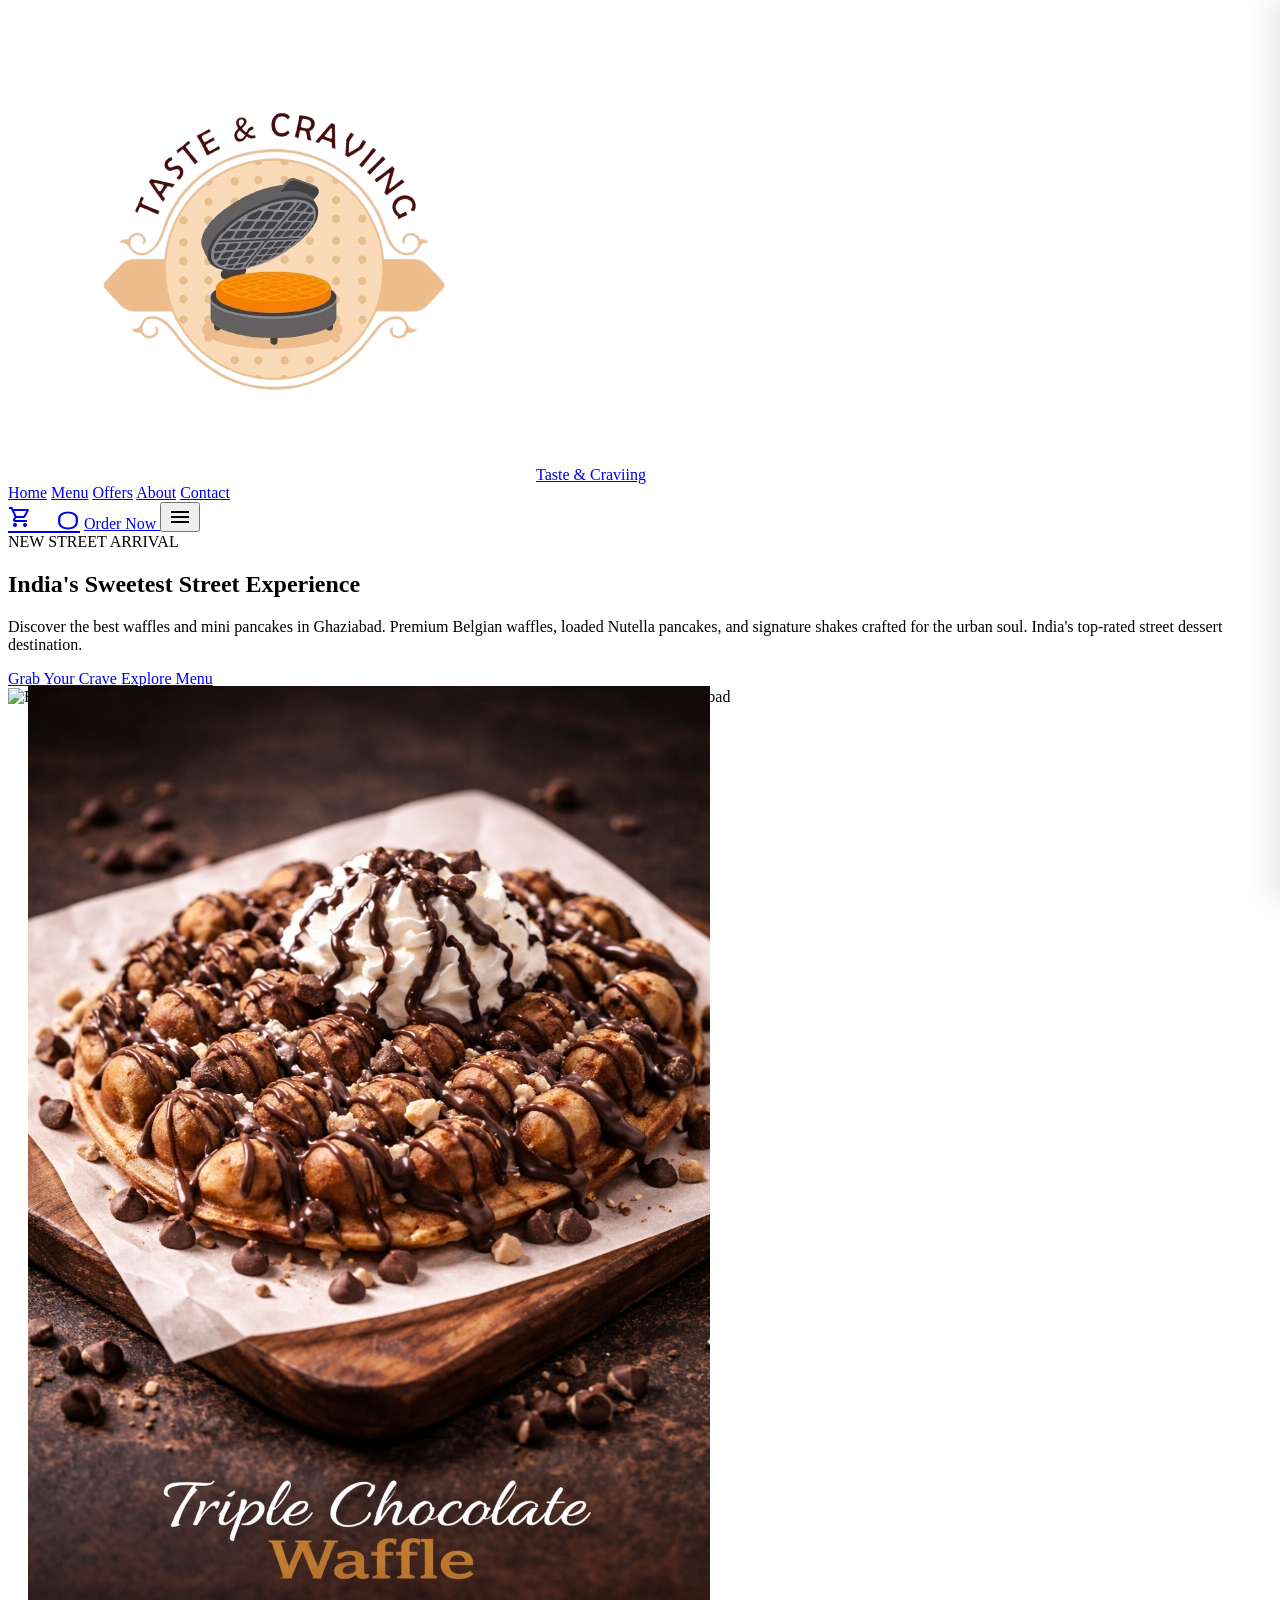
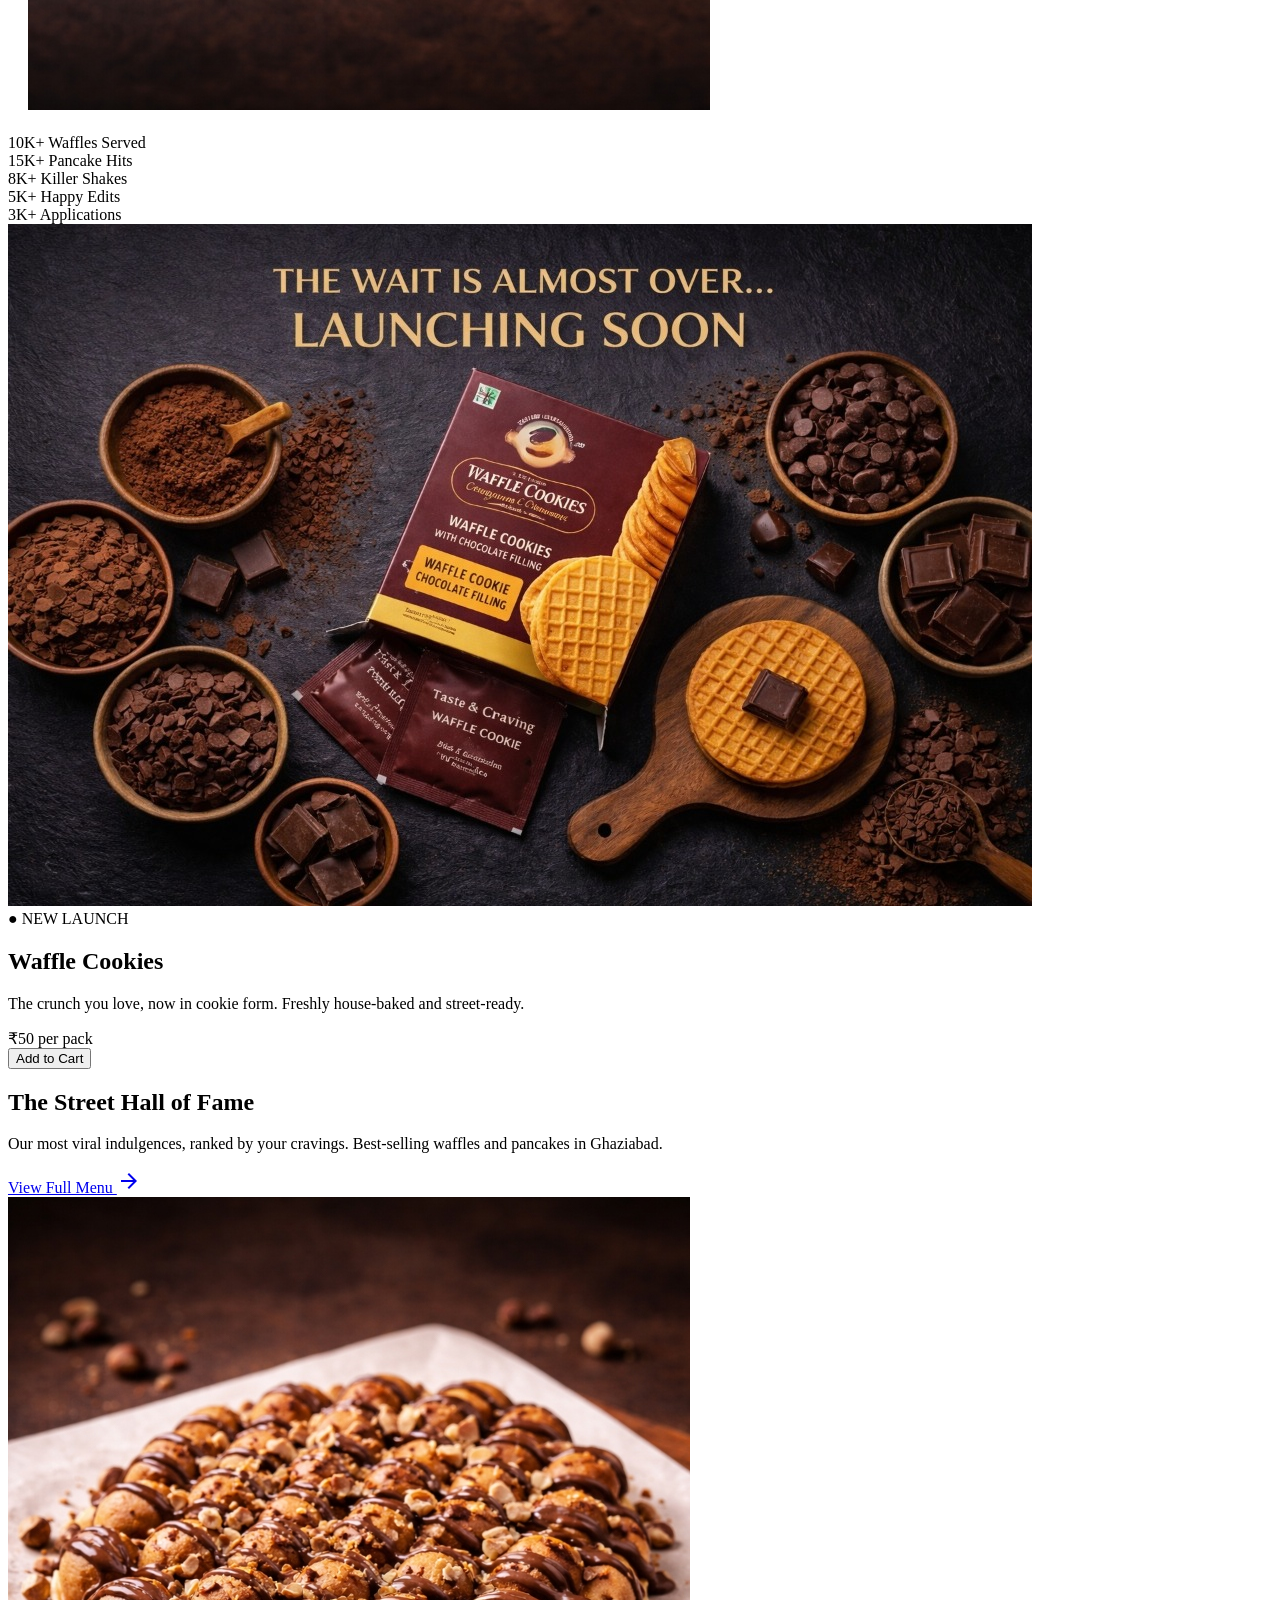
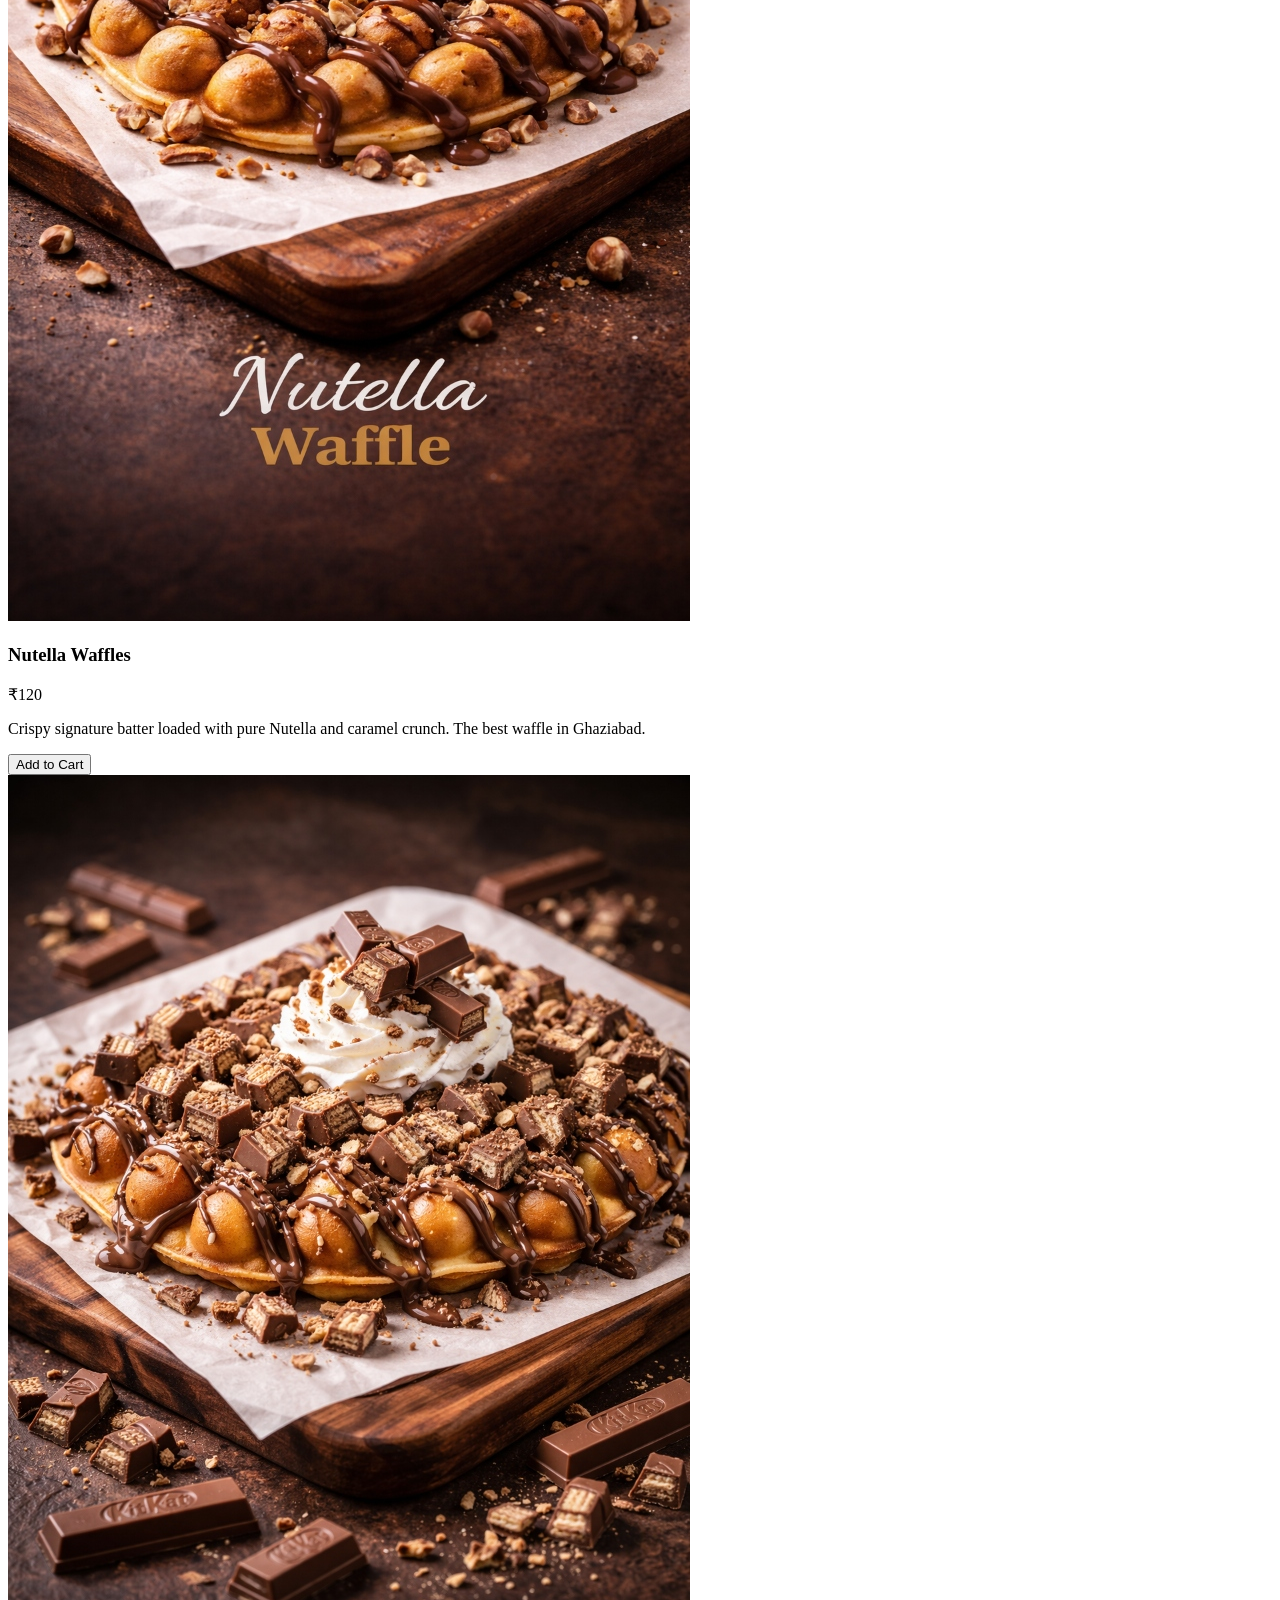
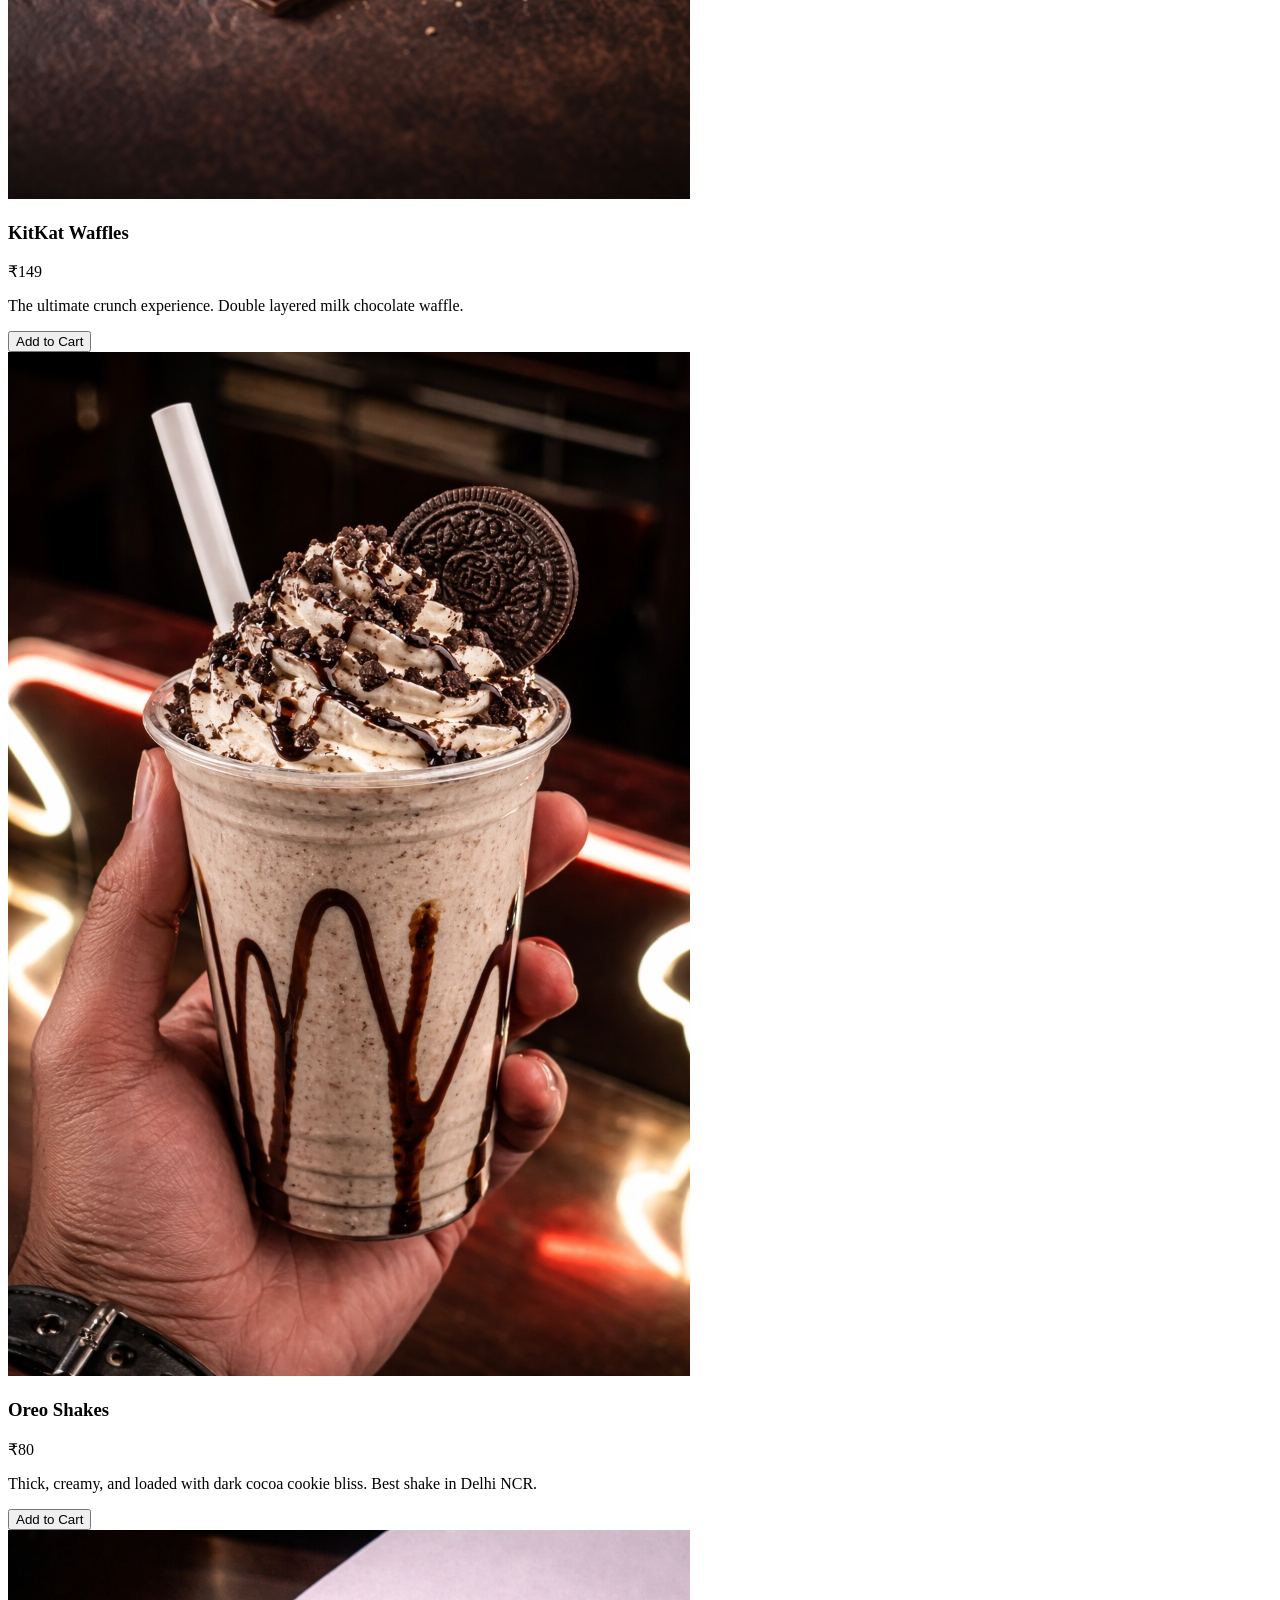
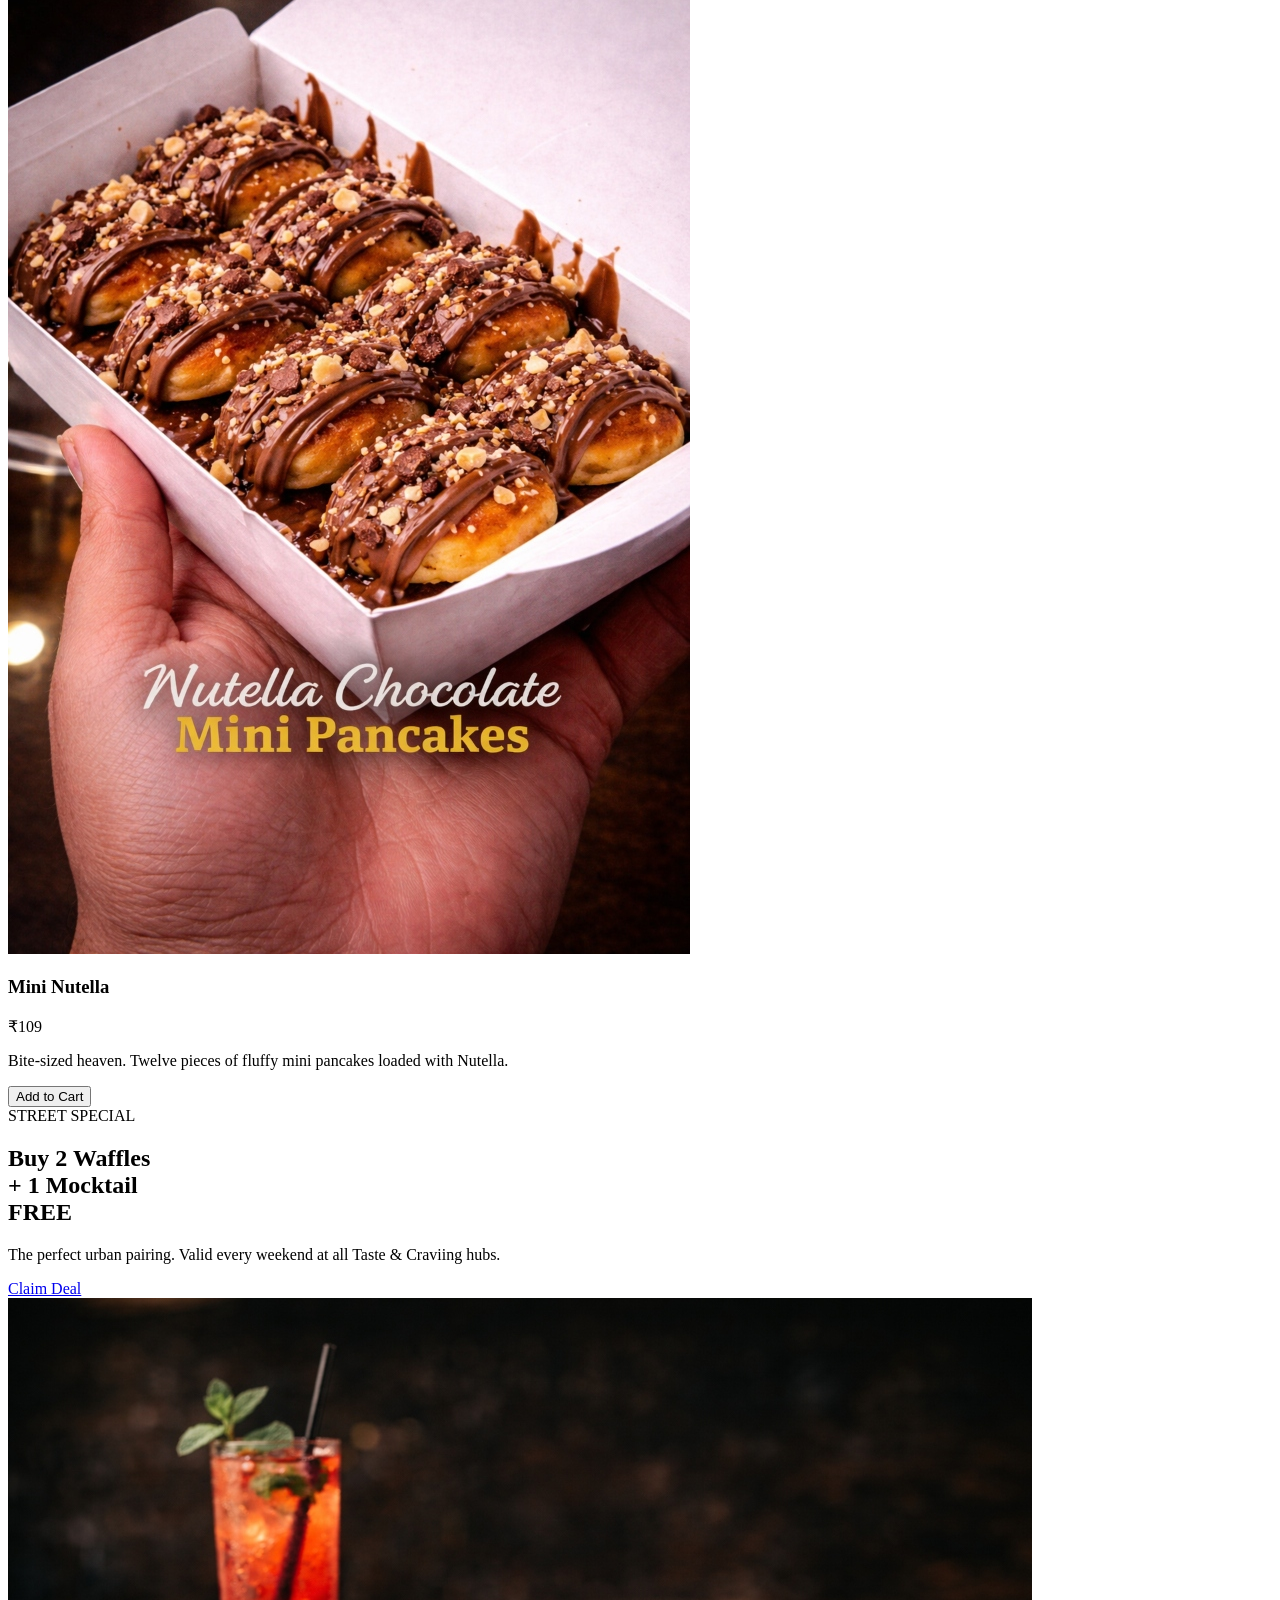
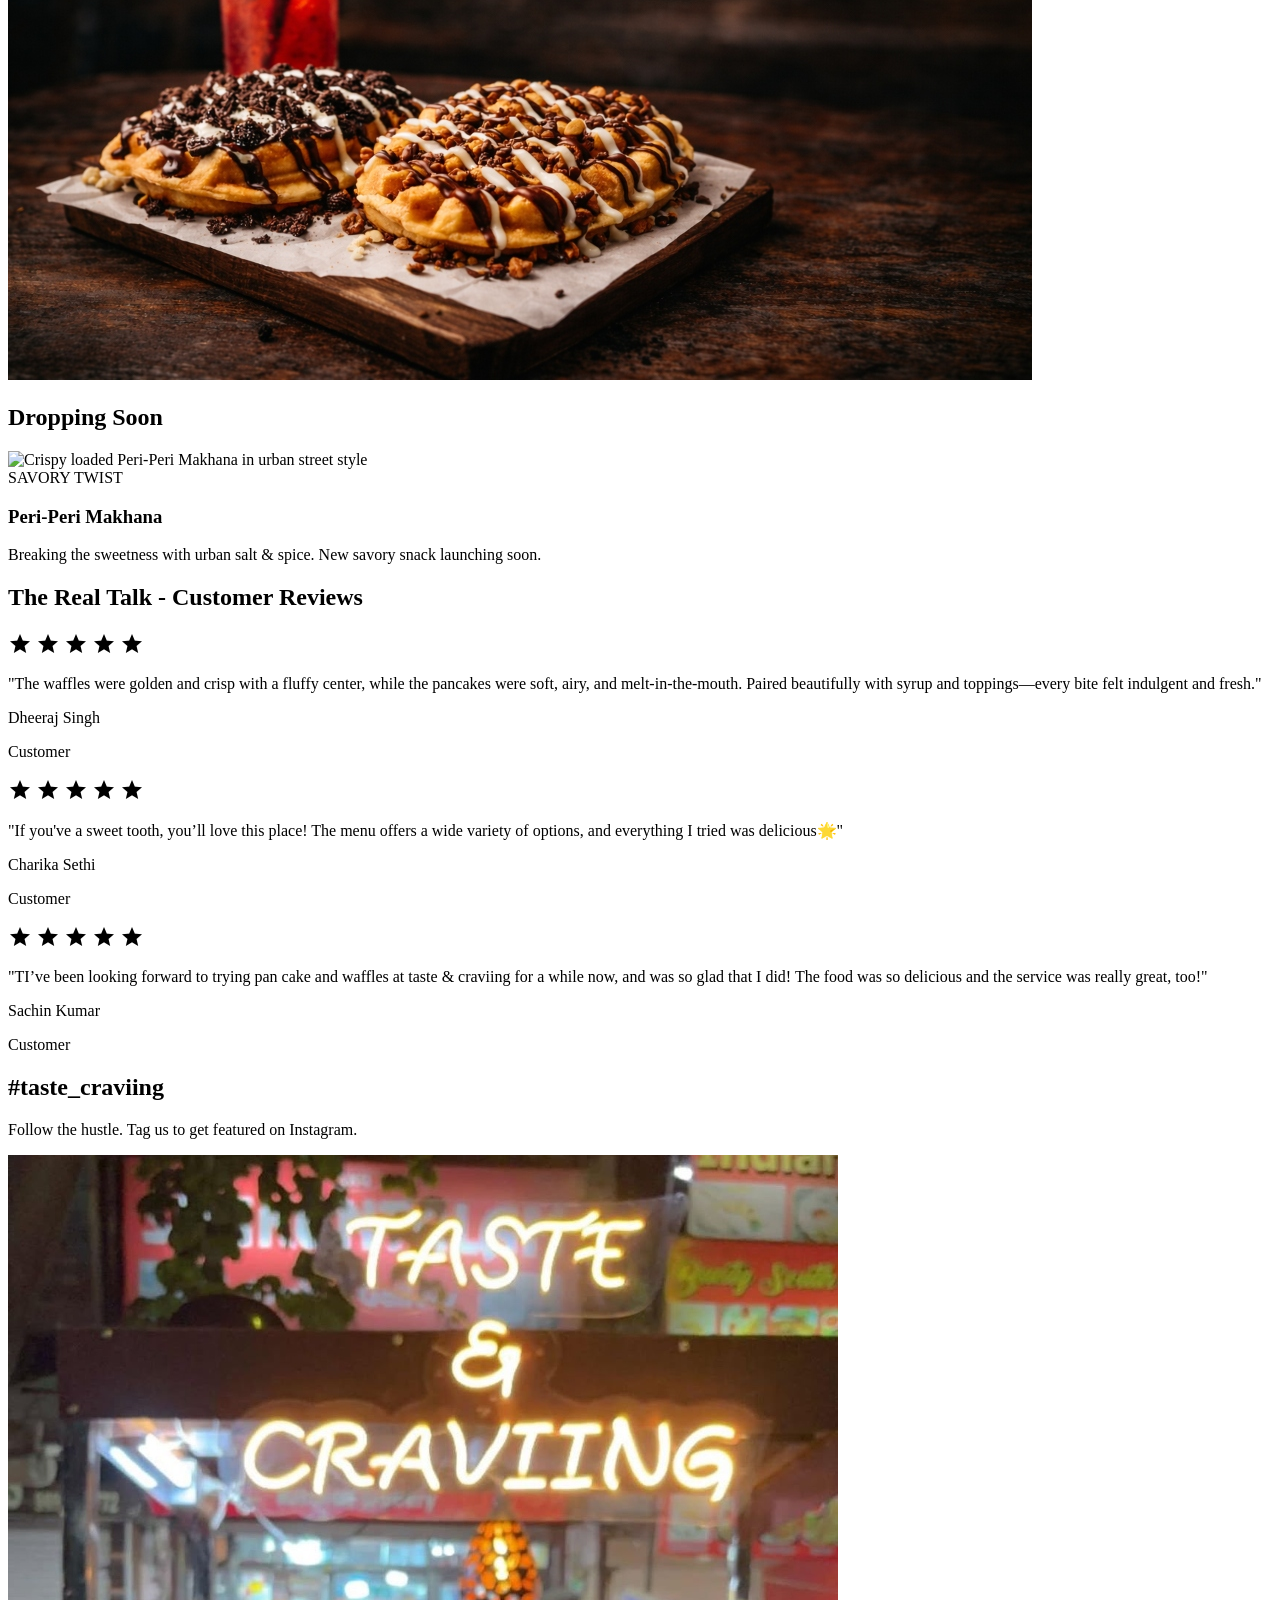
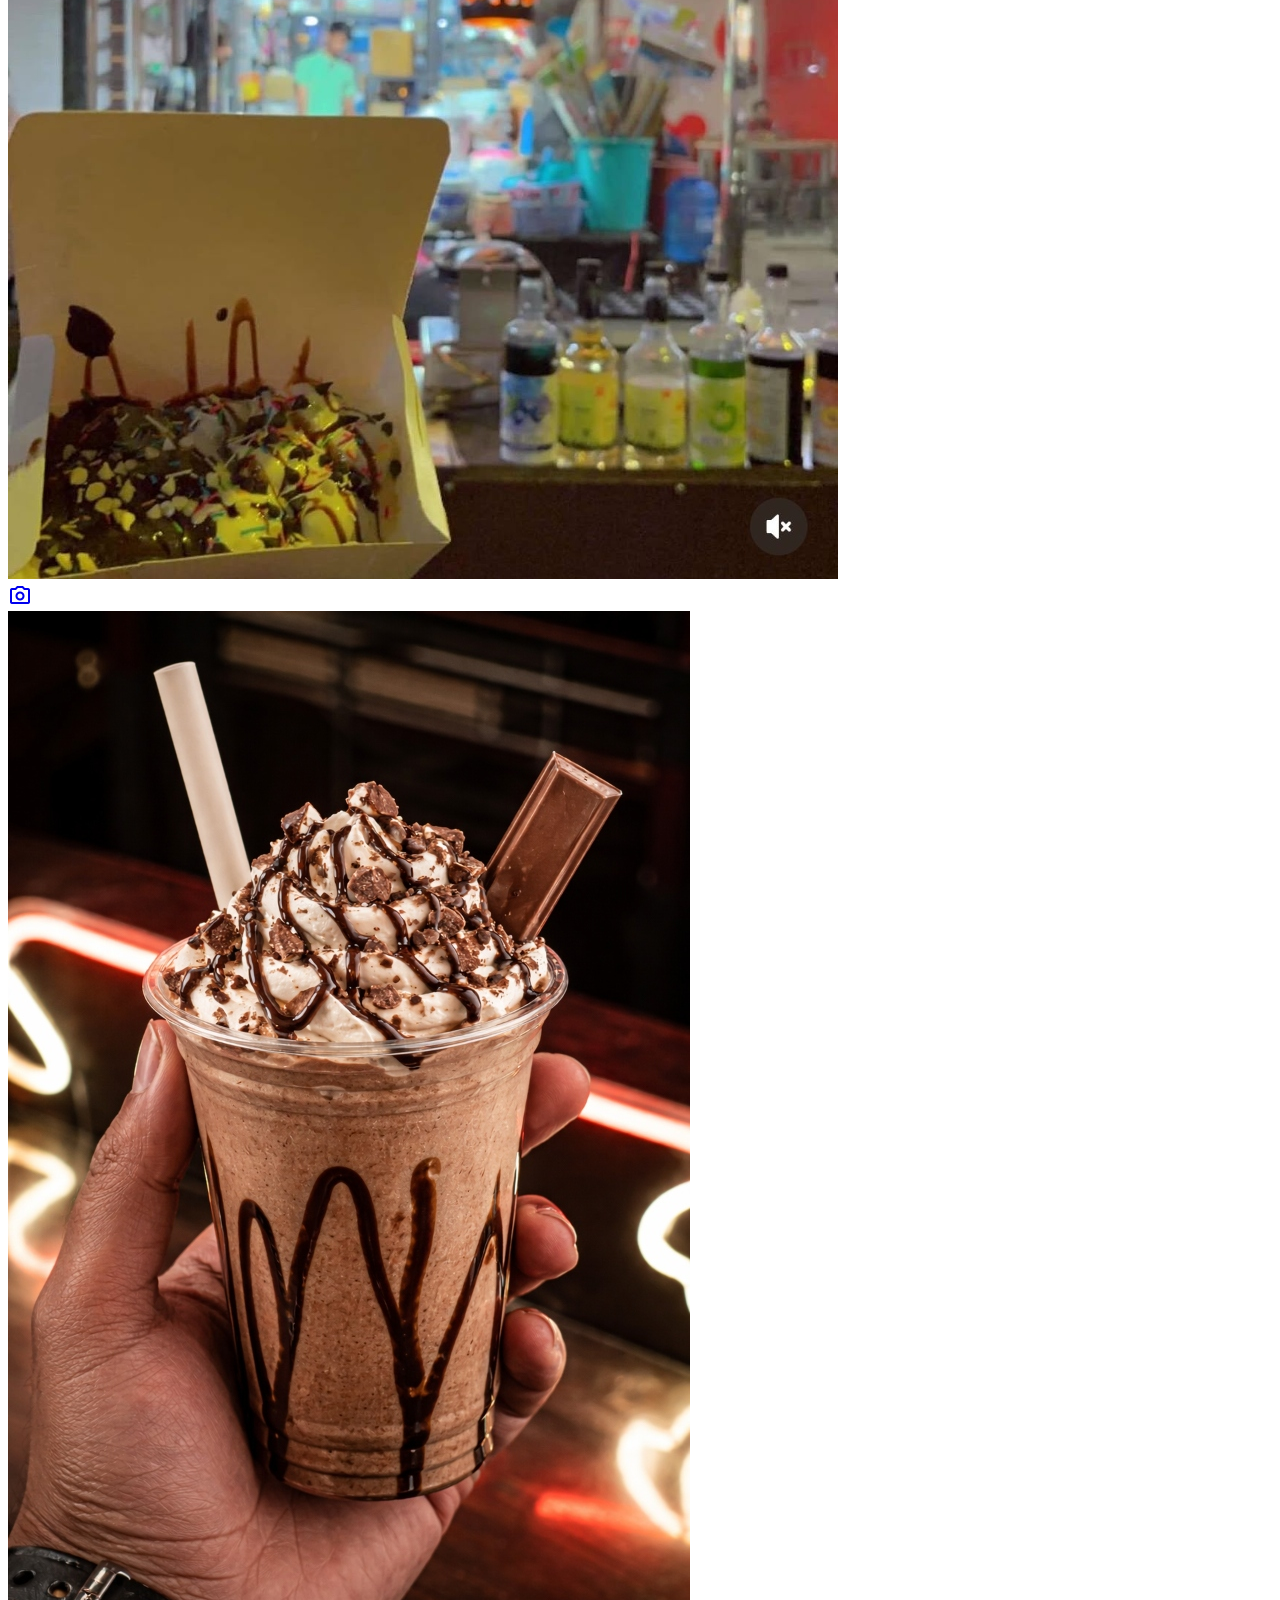
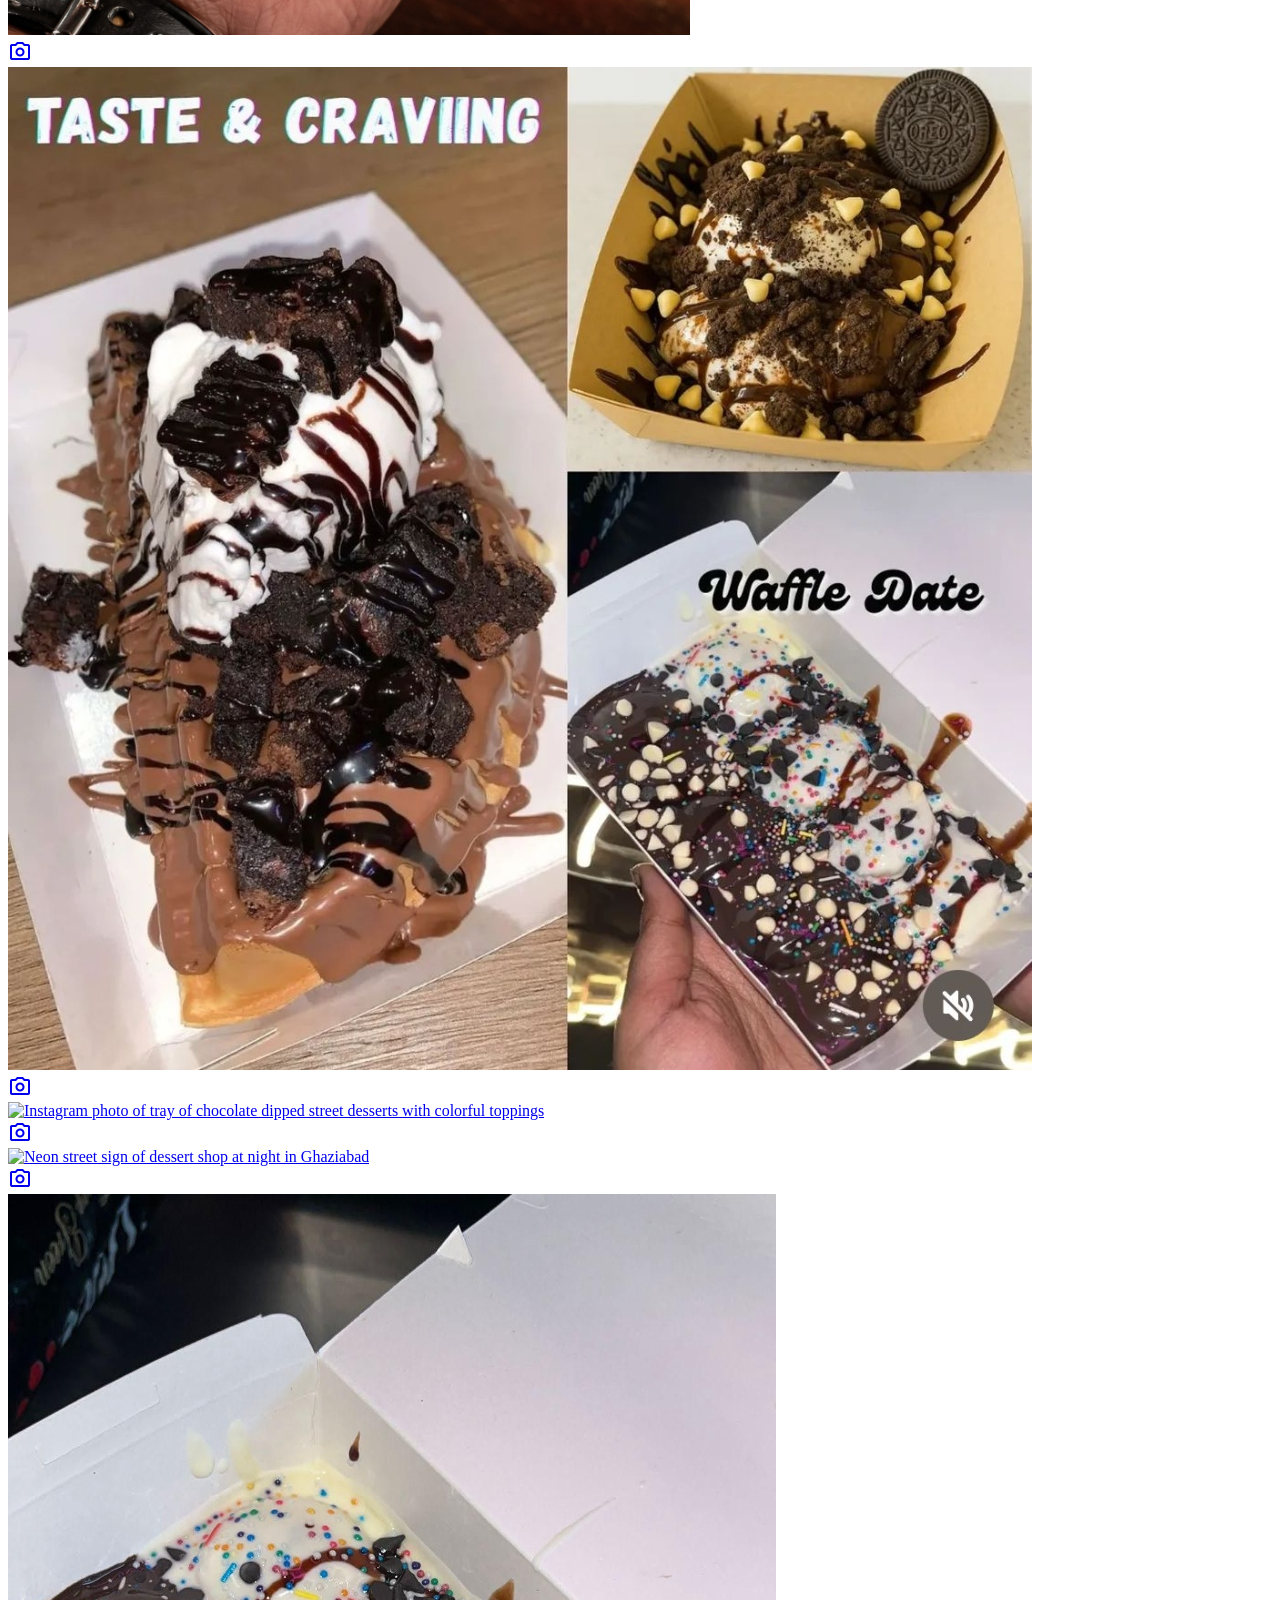
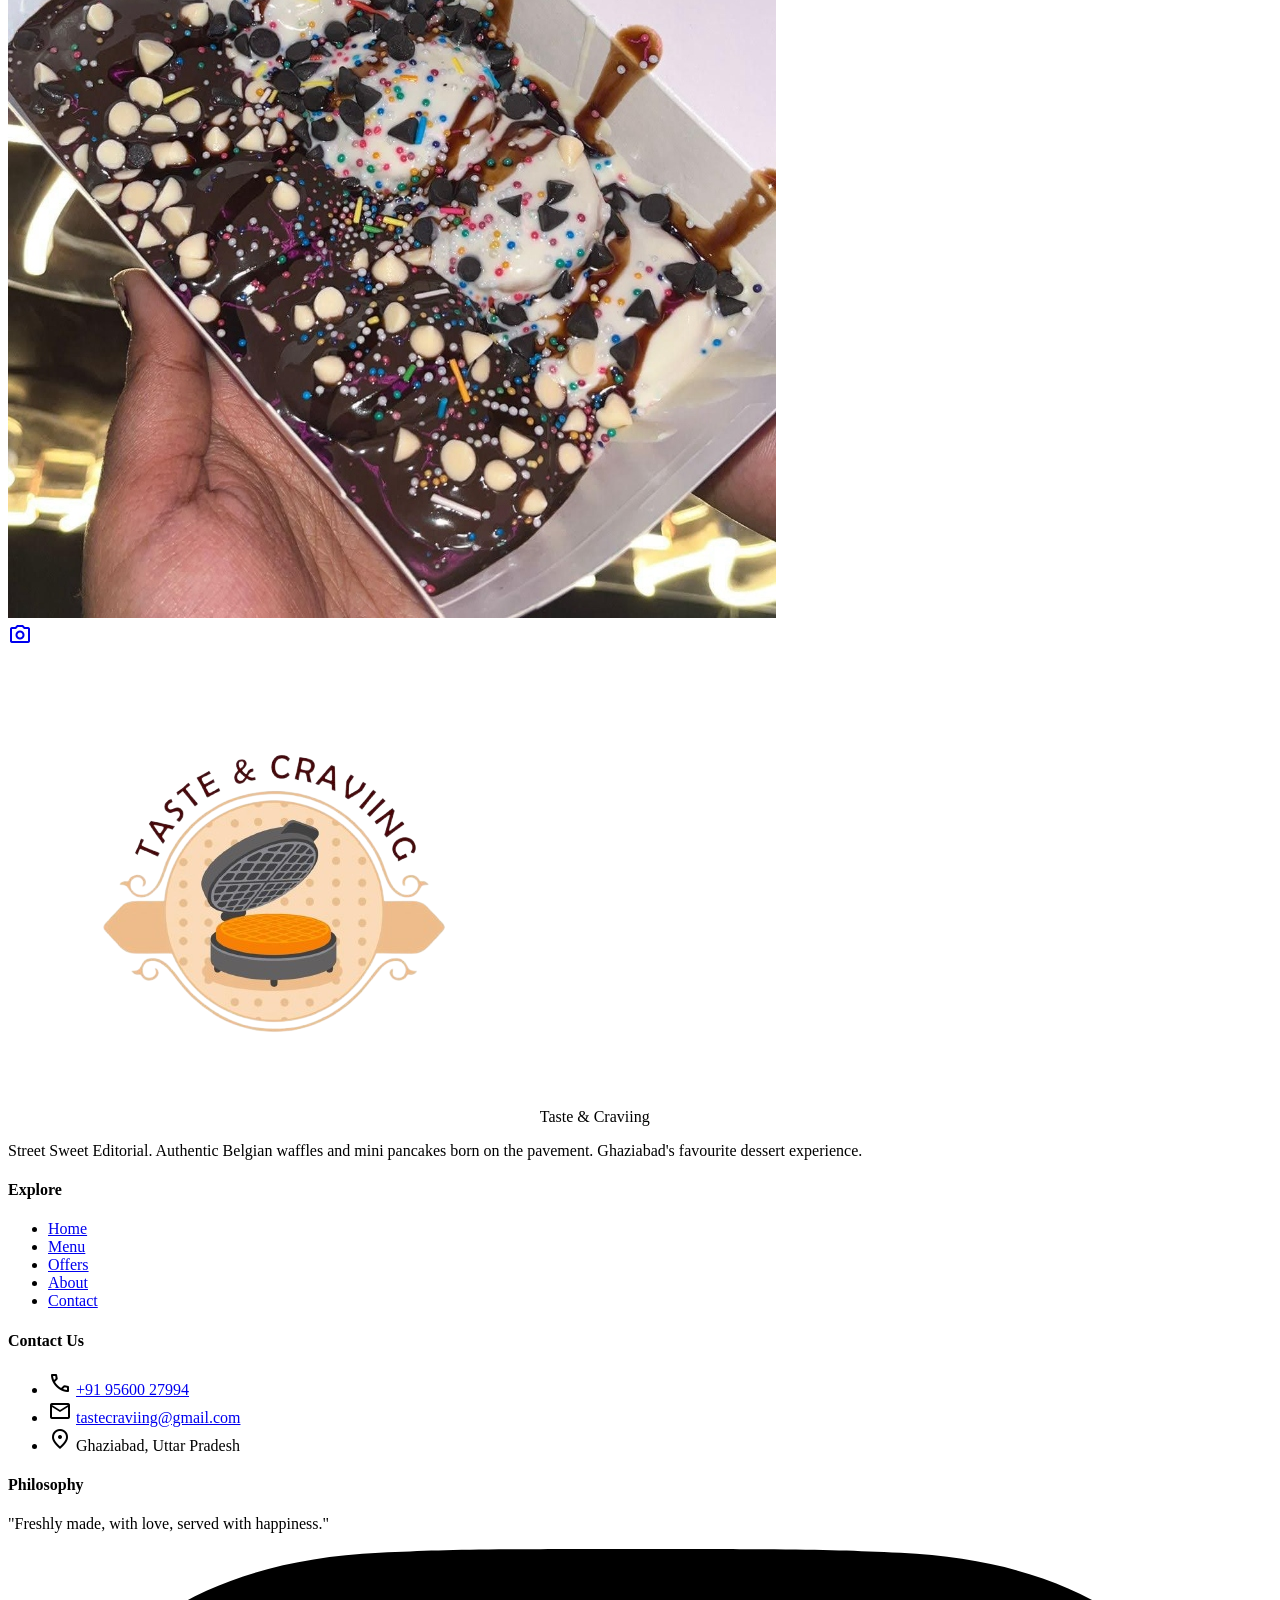
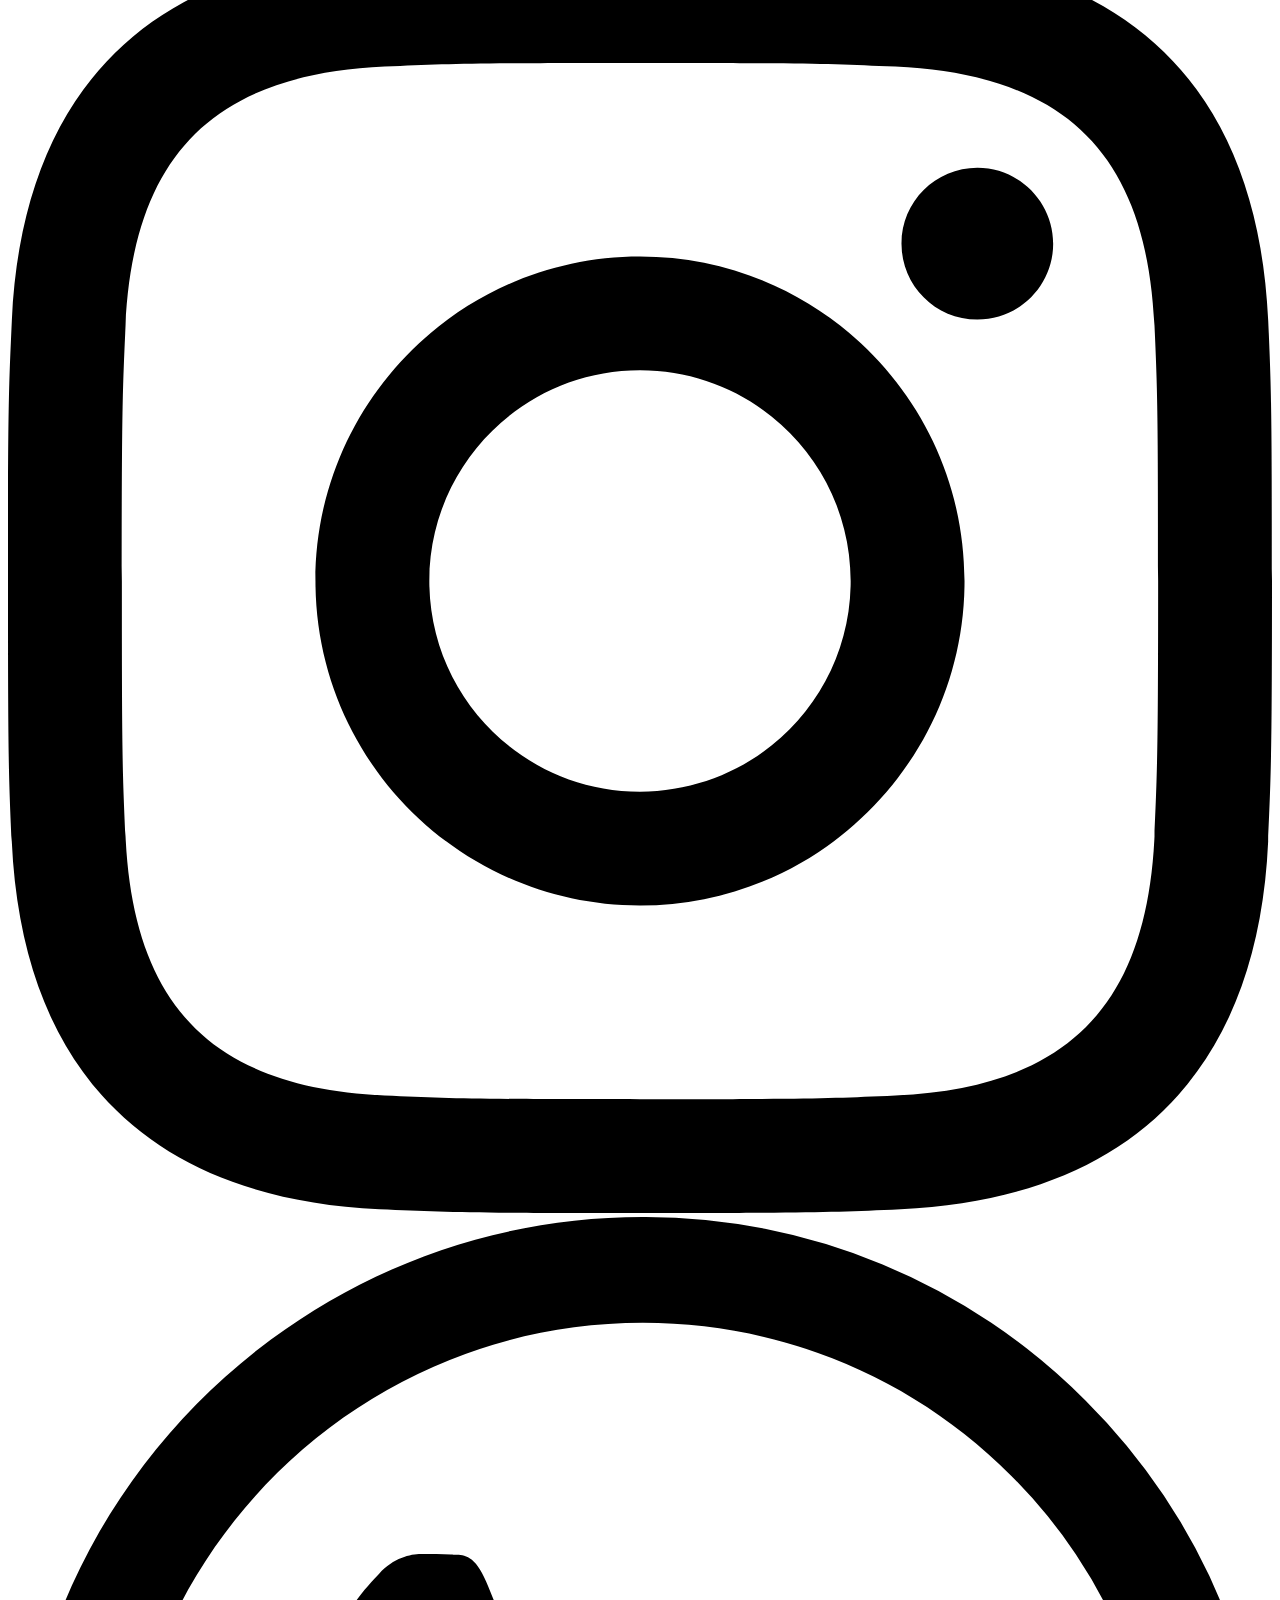
==== commit fb634a4e: "Update index.html with final refinements and SEO fixes" ====
--- a/index.html
+++ b/index.html
@@ -641,7 +641,7 @@
                         </p>
                         <div class="flex items-center gap-6 pt-2">
                             <div class="text-white">
-                                <span class="text-3xl font-black">₹45</span>
+                                <span class="text-3xl font-black">₹50</span>
                                 <span class="text-xs opacity-60 block mt-[-4px]">per pack</span>
                             </div>
                             <button type="button"
@@ -886,16 +886,17 @@
                             <span class="material-symbols-outlined"
                                 style="font-variation-settings: 'FILL' 1;">star</span>
                         </div>
-                        <p class="text-body-lg text-on-surface mb-6 italic" itemprop="reviewBody">"The KitKat waffle is
-                            literally life changing. The crunch is real and the vibe is unmatched! Best street dessert
-                            place in Ghaziabad."</p>
+                        <p class="text-body-lg text-on-surface mb-6 italic" itemprop="reviewBody">"The waffles were
+                            golden and crisp with a fluffy center, while the pancakes were soft, airy, and
+                            melt-in-the-mouth. Paired beautifully with syrup and toppings—every bite felt indulgent and
+                            fresh."</p>
                         <div class="flex items-center gap-4" itemprop="author" itemscope
                             itemtype="https://schema.org/Person">
                             <div class="w-12 h-12 rounded-full bg-secondary-container" role="img"
                                 aria-label="Arjun Sharma profile"></div>
                             <div>
-                                <p class="font-bold text-on-surface" itemprop="name">Arjun Sharma</p>
-                                <p class="text-sm text-on-surface-variant" itemprop="jobTitle">Street Food Blogger</p>
+                                <p class="font-bold text-on-surface" itemprop="name">Dheeraj Singh</p>
+                                <p class="text-sm text-on-surface-variant" itemprop="jobTitle">Customer</p>
                             </div>
                         </div>
                         <meta itemprop="reviewRating" content="5" />
@@ -915,16 +916,16 @@
                             <span class="material-symbols-outlined"
                                 style="font-variation-settings: 'FILL' 1;">star</span>
                         </div>
-                        <p class="text-body-lg text-on-surface mb-6 italic" itemprop="reviewBody">"Better than any
-                            high-end bakery. The mini pancakes are the perfect post-work reward. Affordable and
-                            delicious!"</p>
+                        <p class="text-body-lg text-on-surface mb-6 italic" itemprop="reviewBody">"If you've a sweet
+                            tooth, you’ll love this place! The menu offers a wide variety of options, and everything I
+                            tried was delicious🌟"</p>
                         <div class="flex items-center gap-4" itemprop="author" itemscope
                             itemtype="https://schema.org/Person">
                             <div class="w-12 h-12 rounded-full bg-secondary-container" role="img"
                                 aria-label="Priya Kapur profile"></div>
                             <div>
-                                <p class="font-bold text-on-surface" itemprop="name">Priya Kapur</p>
-                                <p class="text-sm text-on-surface-variant">Casual Foodie</p>
+                                <p class="font-bold text-on-surface" itemprop="name">Charika Sethi</p>
+                                <p class="text-sm text-on-surface-variant">Customer</p>
                             </div>
                         </div>
                         <meta itemprop="reviewRating" content="5" />
@@ -943,16 +944,16 @@
                             <span class="material-symbols-outlined"
                                 style="font-variation-settings: 'FILL' 1;">star</span>
                         </div>
-                        <p class="text-body-lg text-on-surface mb-6 italic" itemprop="reviewBody">"Taste & Craviing is
-                            the only reason I head to the market. Pure, unadulterated sweetness. Best waffles in Delhi
-                            NCR region!"</p>
+                        <p class="text-body-lg text-on-surface mb-6 italic" itemprop="reviewBody">"TI’ve been looking
+                            forward to trying pan cake and waffles at taste & craviing for a while now, and was so glad
+                            that I did! The food was so delicious and the service was really great, too!"</p>
                         <div class="flex items-center gap-4" itemprop="author" itemscope
                             itemtype="https://schema.org/Person">
                             <div class="w-12 h-12 rounded-full bg-secondary-container" role="img"
                                 aria-label="Rahul V profile"></div>
                             <div>
-                                <p class="font-bold text-on-surface" itemprop="name">Rahul V.</p>
-                                <p class="text-sm text-on-surface-variant" itemprop="jobTitle">Tech Lead @ Swiggy</p>
+                                <p class="font-bold text-on-surface" itemprop="name">Sachin Kumar</p>
+                                <p class="text-sm text-on-surface-variant" itemprop="jobTitle">Customer</p>
                             </div>
                         </div>
                         <meta itemprop="reviewRating" content="5" />
@@ -1105,7 +1106,7 @@
                             </path>
                         </svg>
                     </a>
-                    <a href="https://wa.me/919560027994" target="_blank" rel="noopener noreferrer" 
+                    <a href="https://wa.me/919560027994" target="_blank" rel="noopener noreferrer"
                         aria-label="Chat on WhatsApp" class="hover:scale-110 transition-transform text-primary">
                         <svg class="w-6 h-6 fill-current" viewBox="0 0 24 24">
                             <path
@@ -1134,4 +1135,4 @@
     <script src="js/main.js"></script>
 </body>
 
-</html>
+</html>
